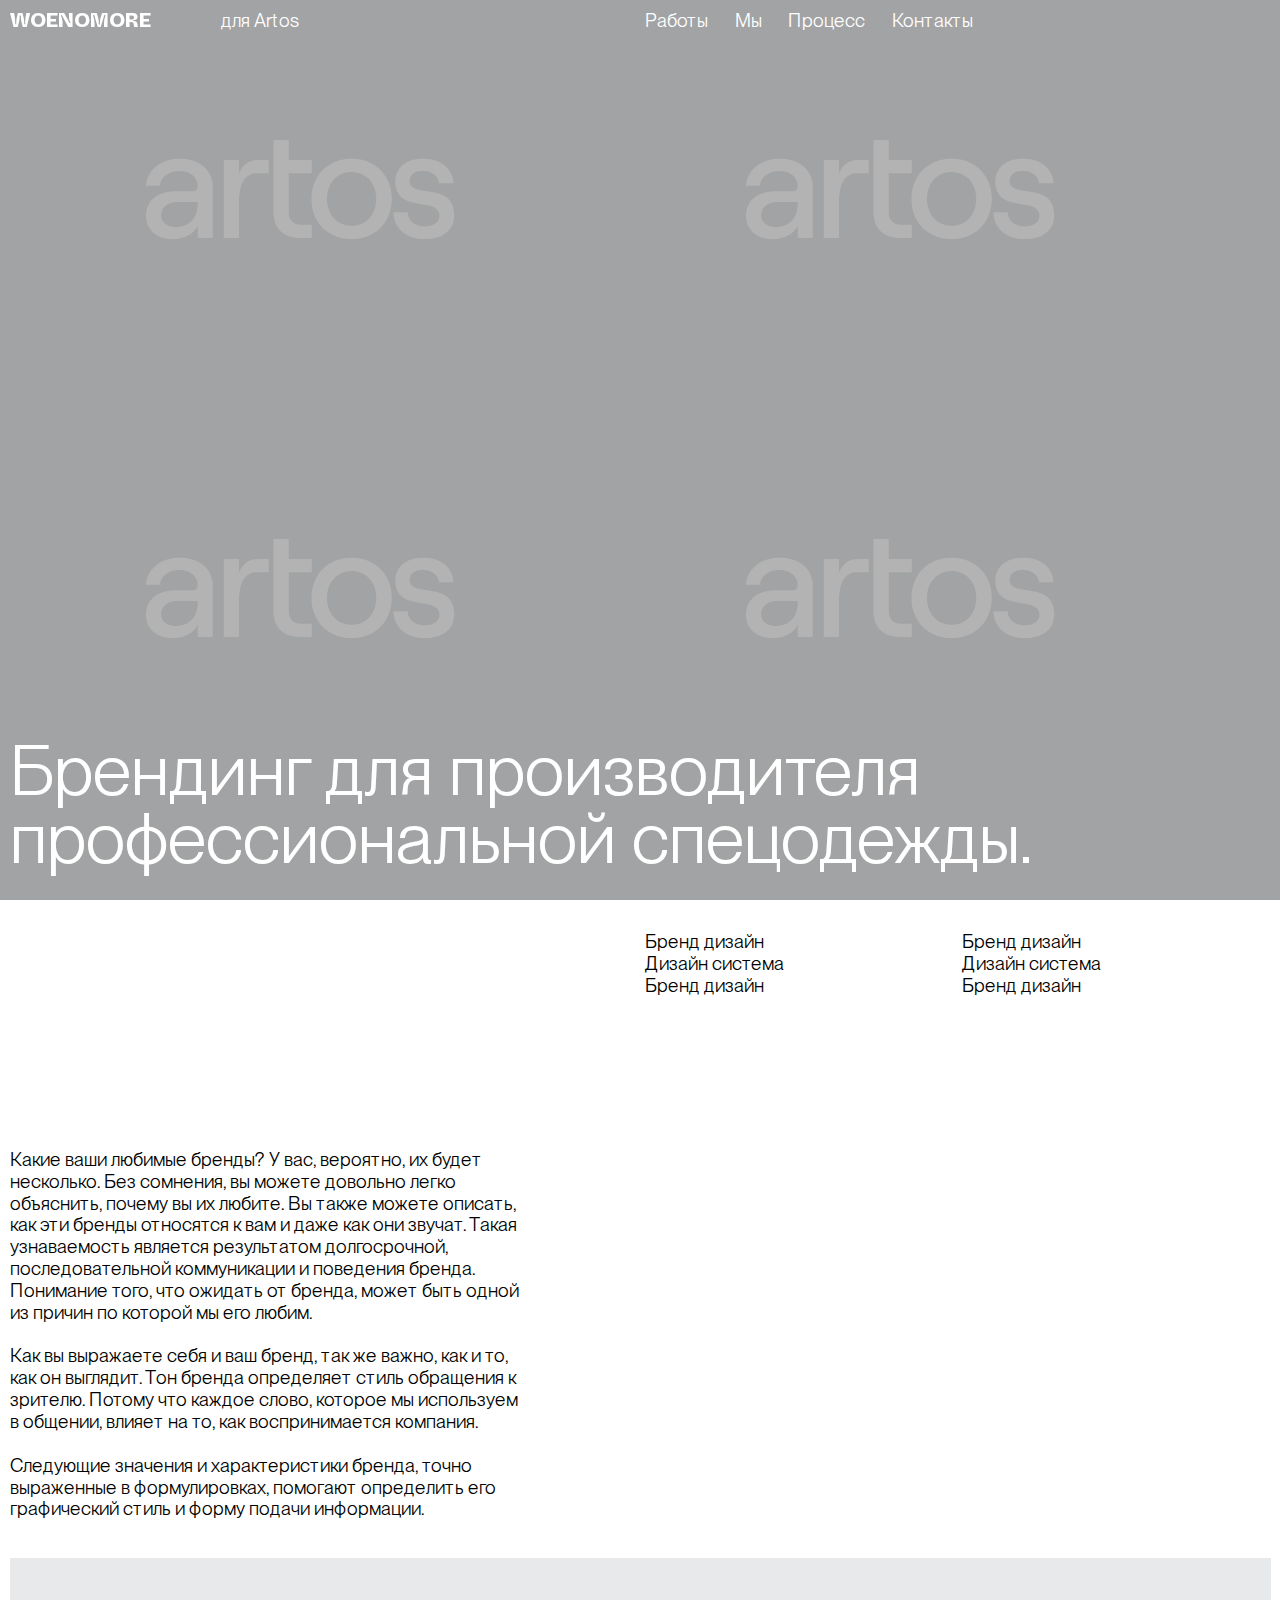
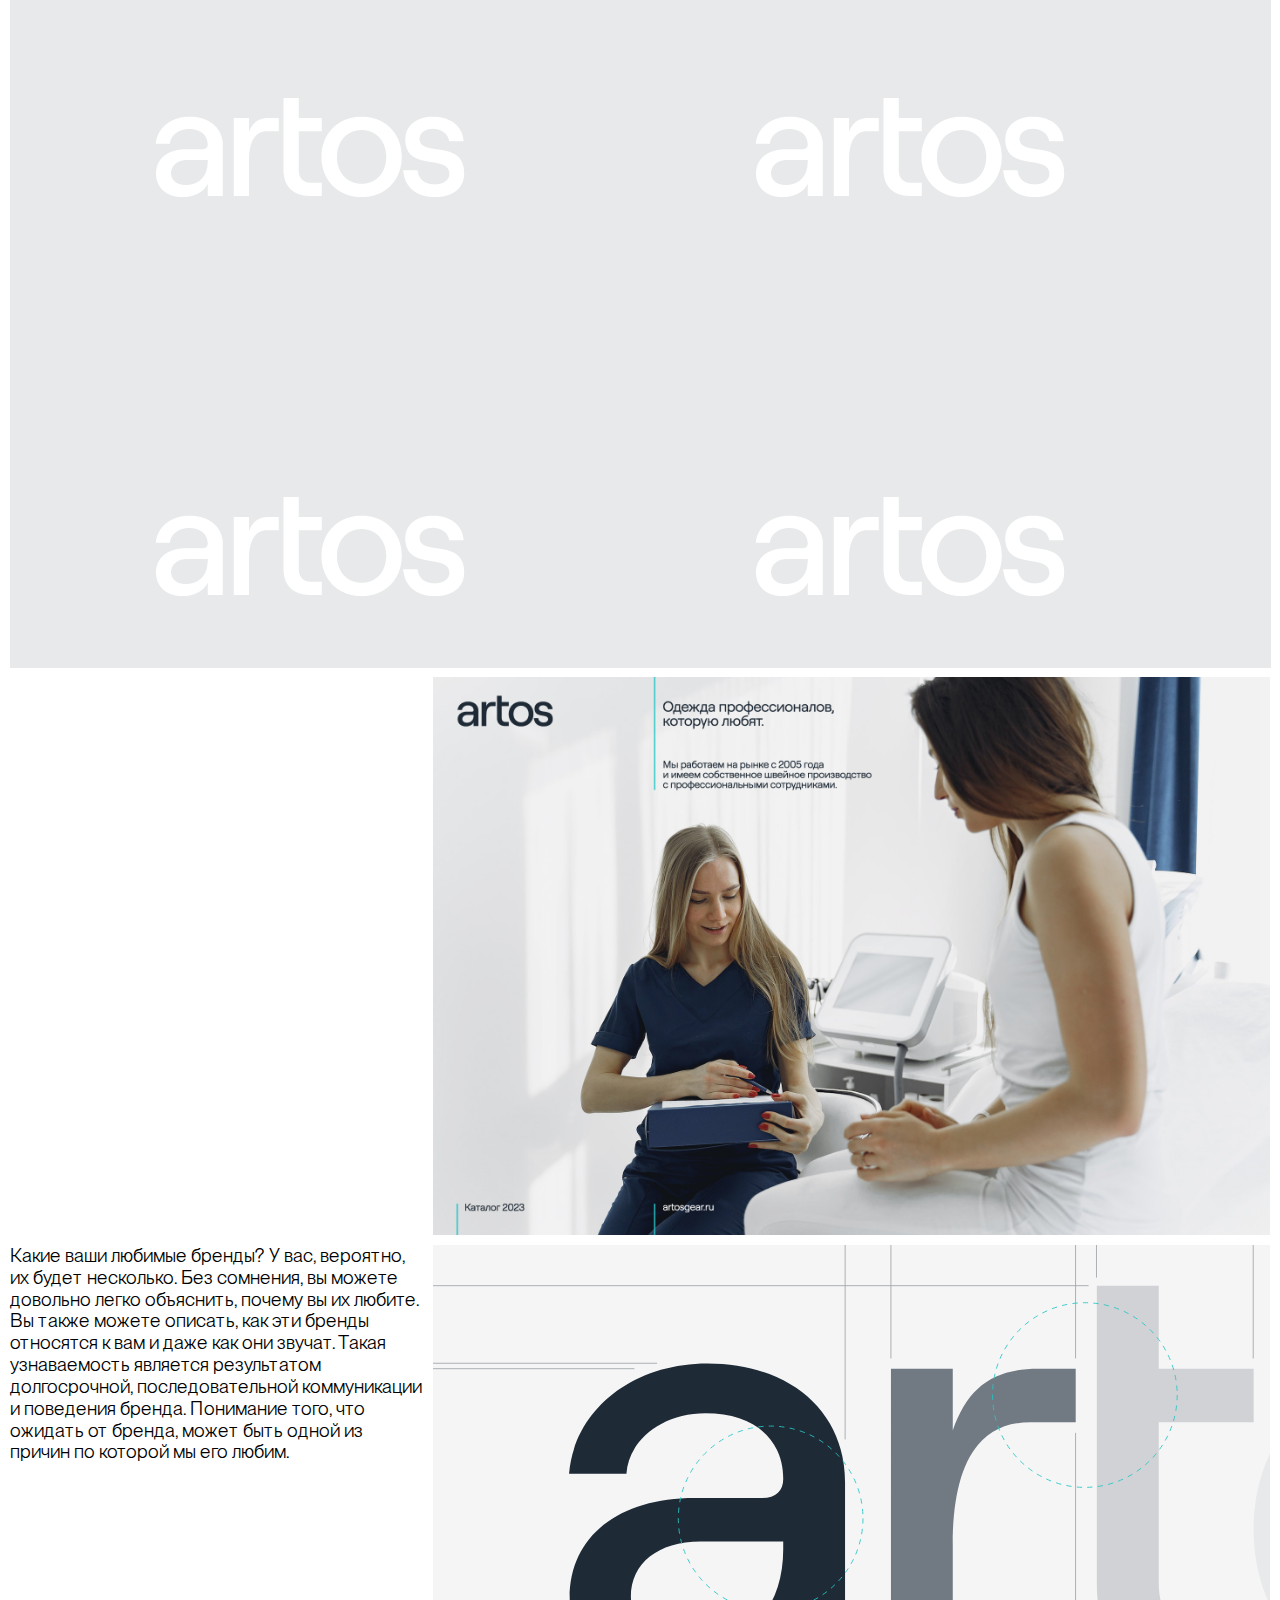
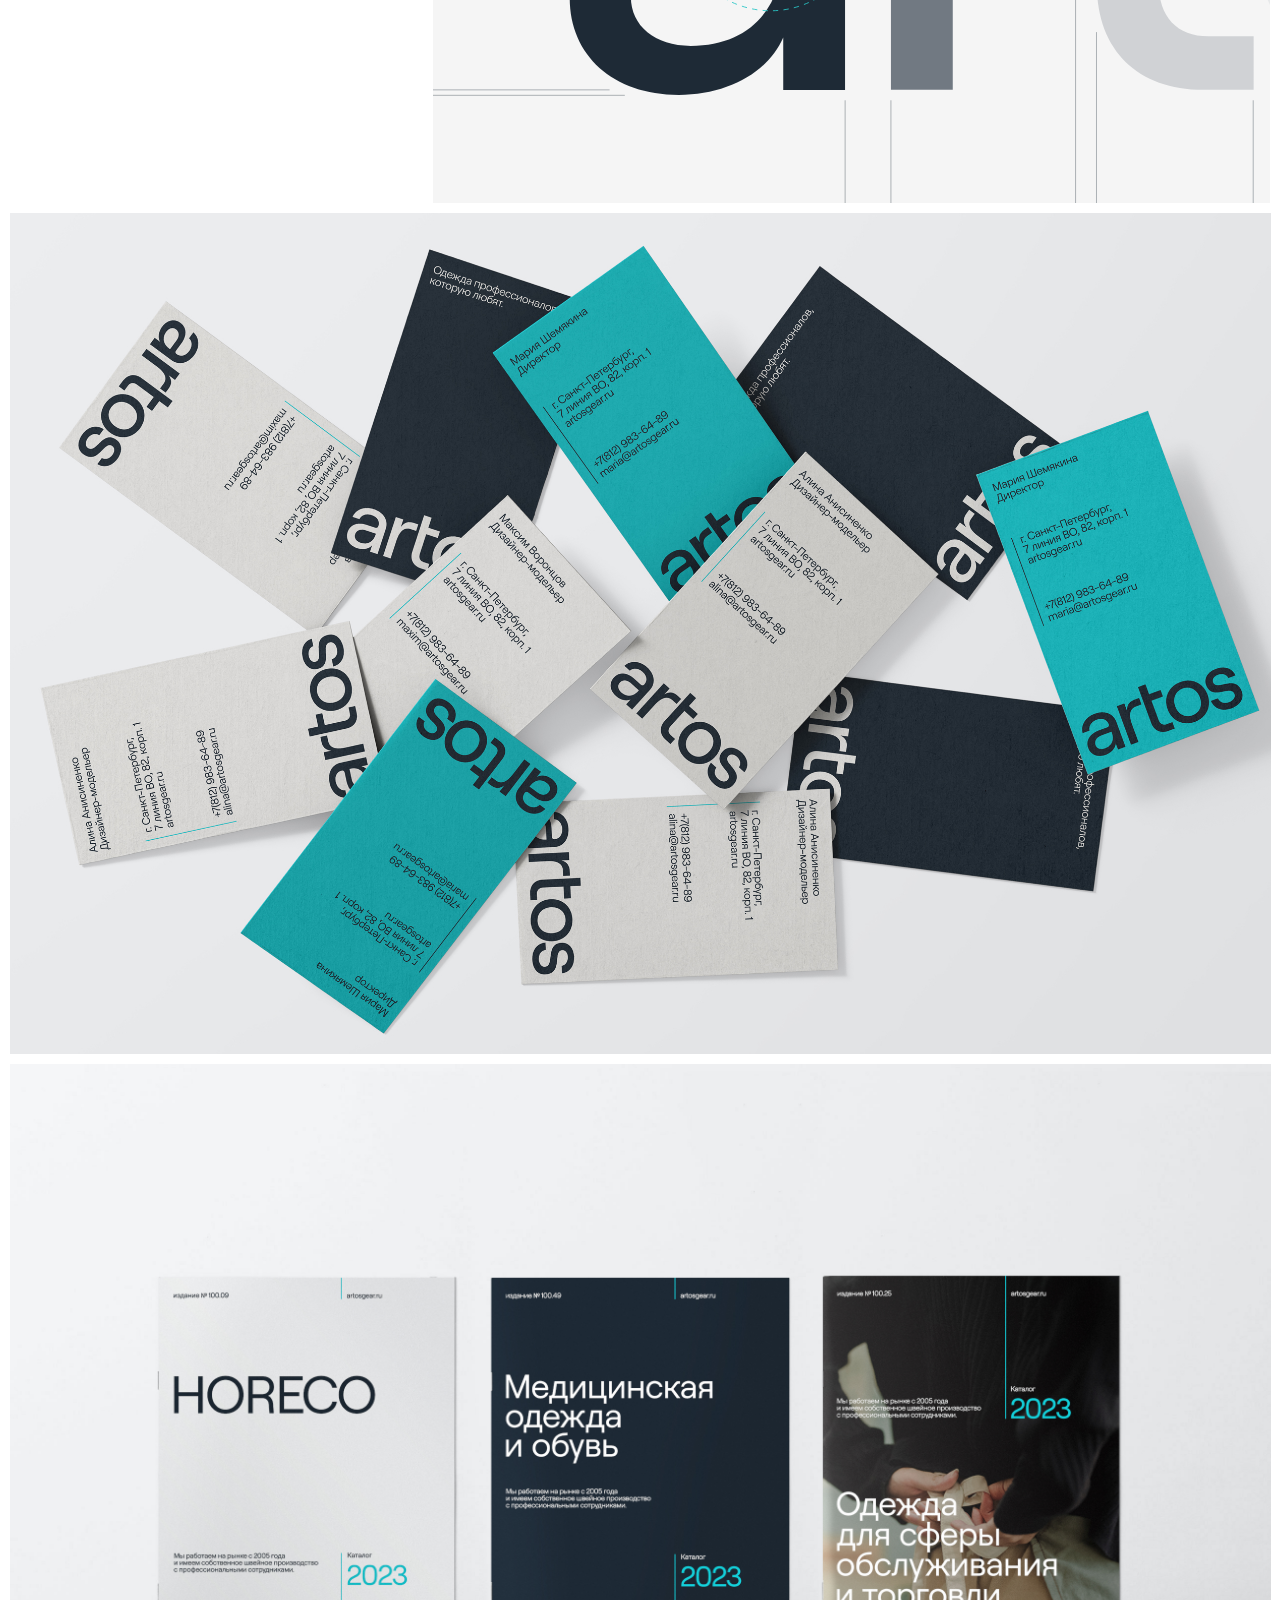
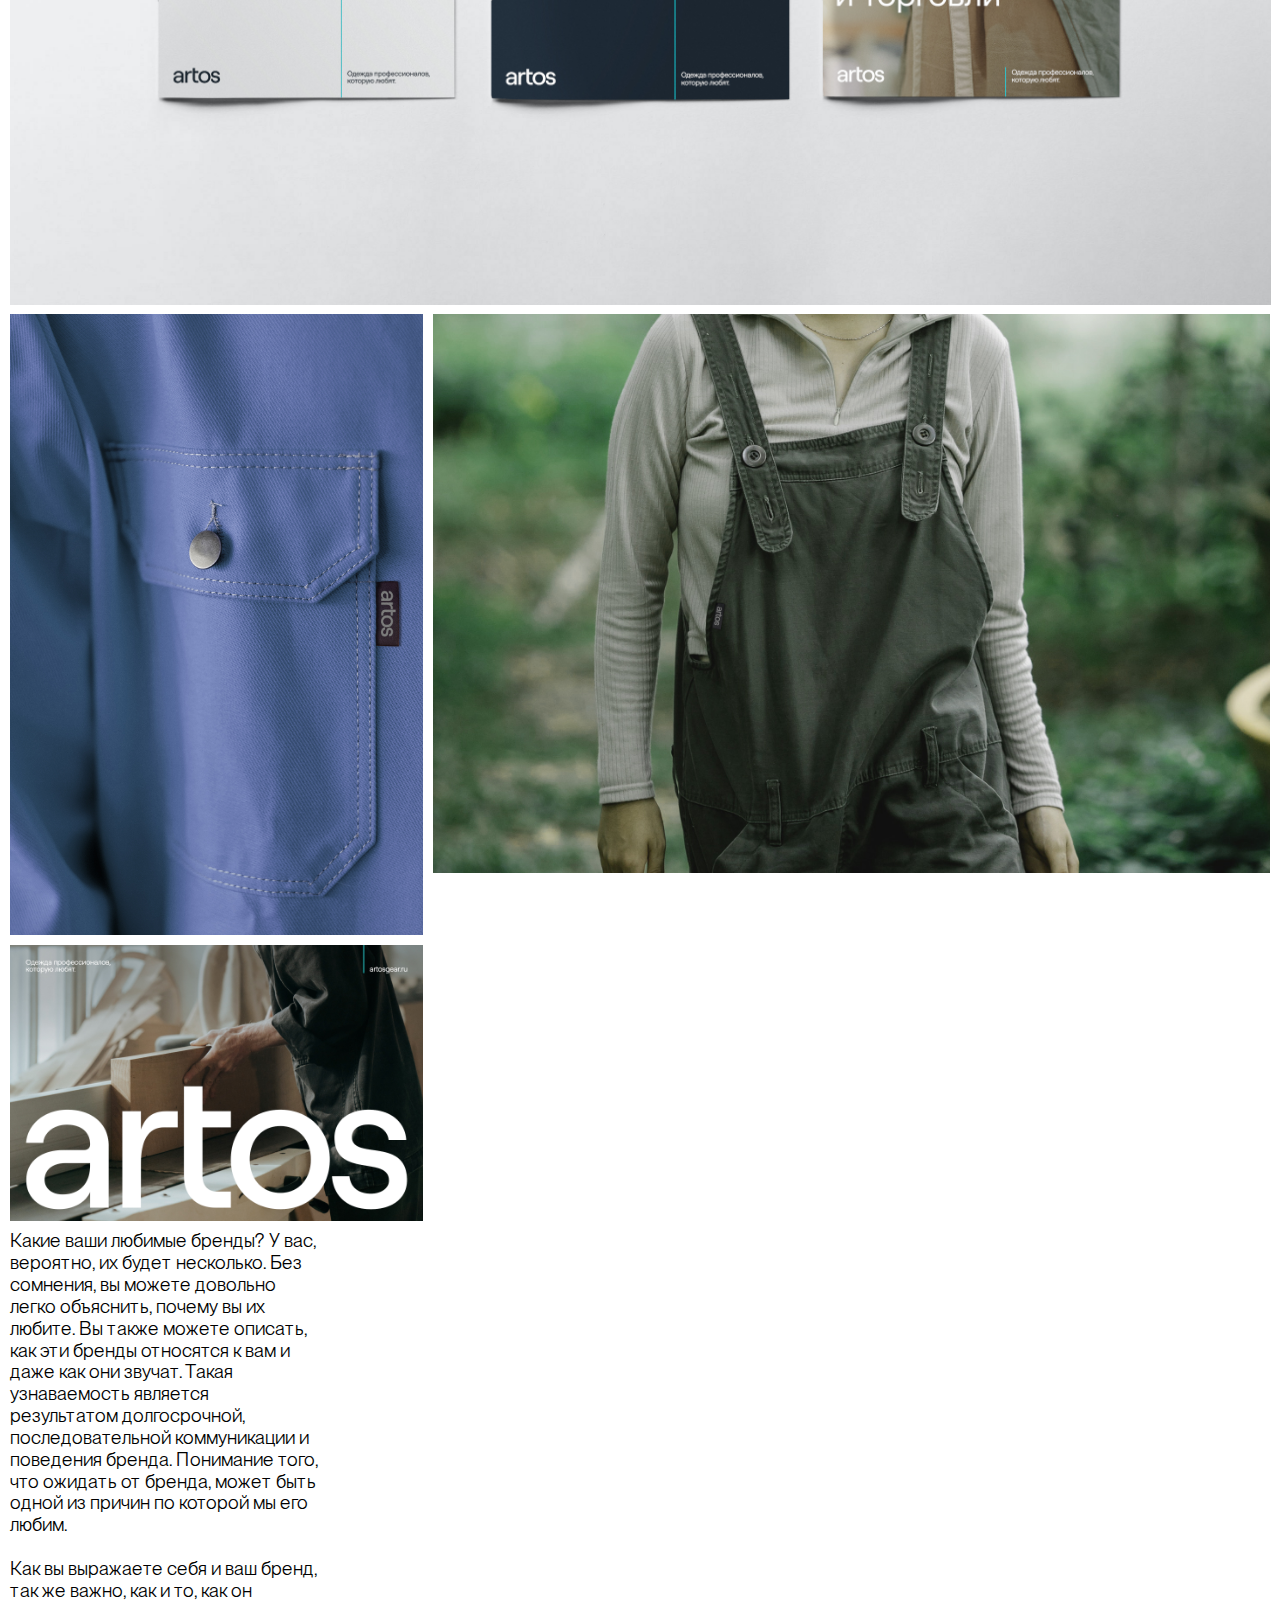
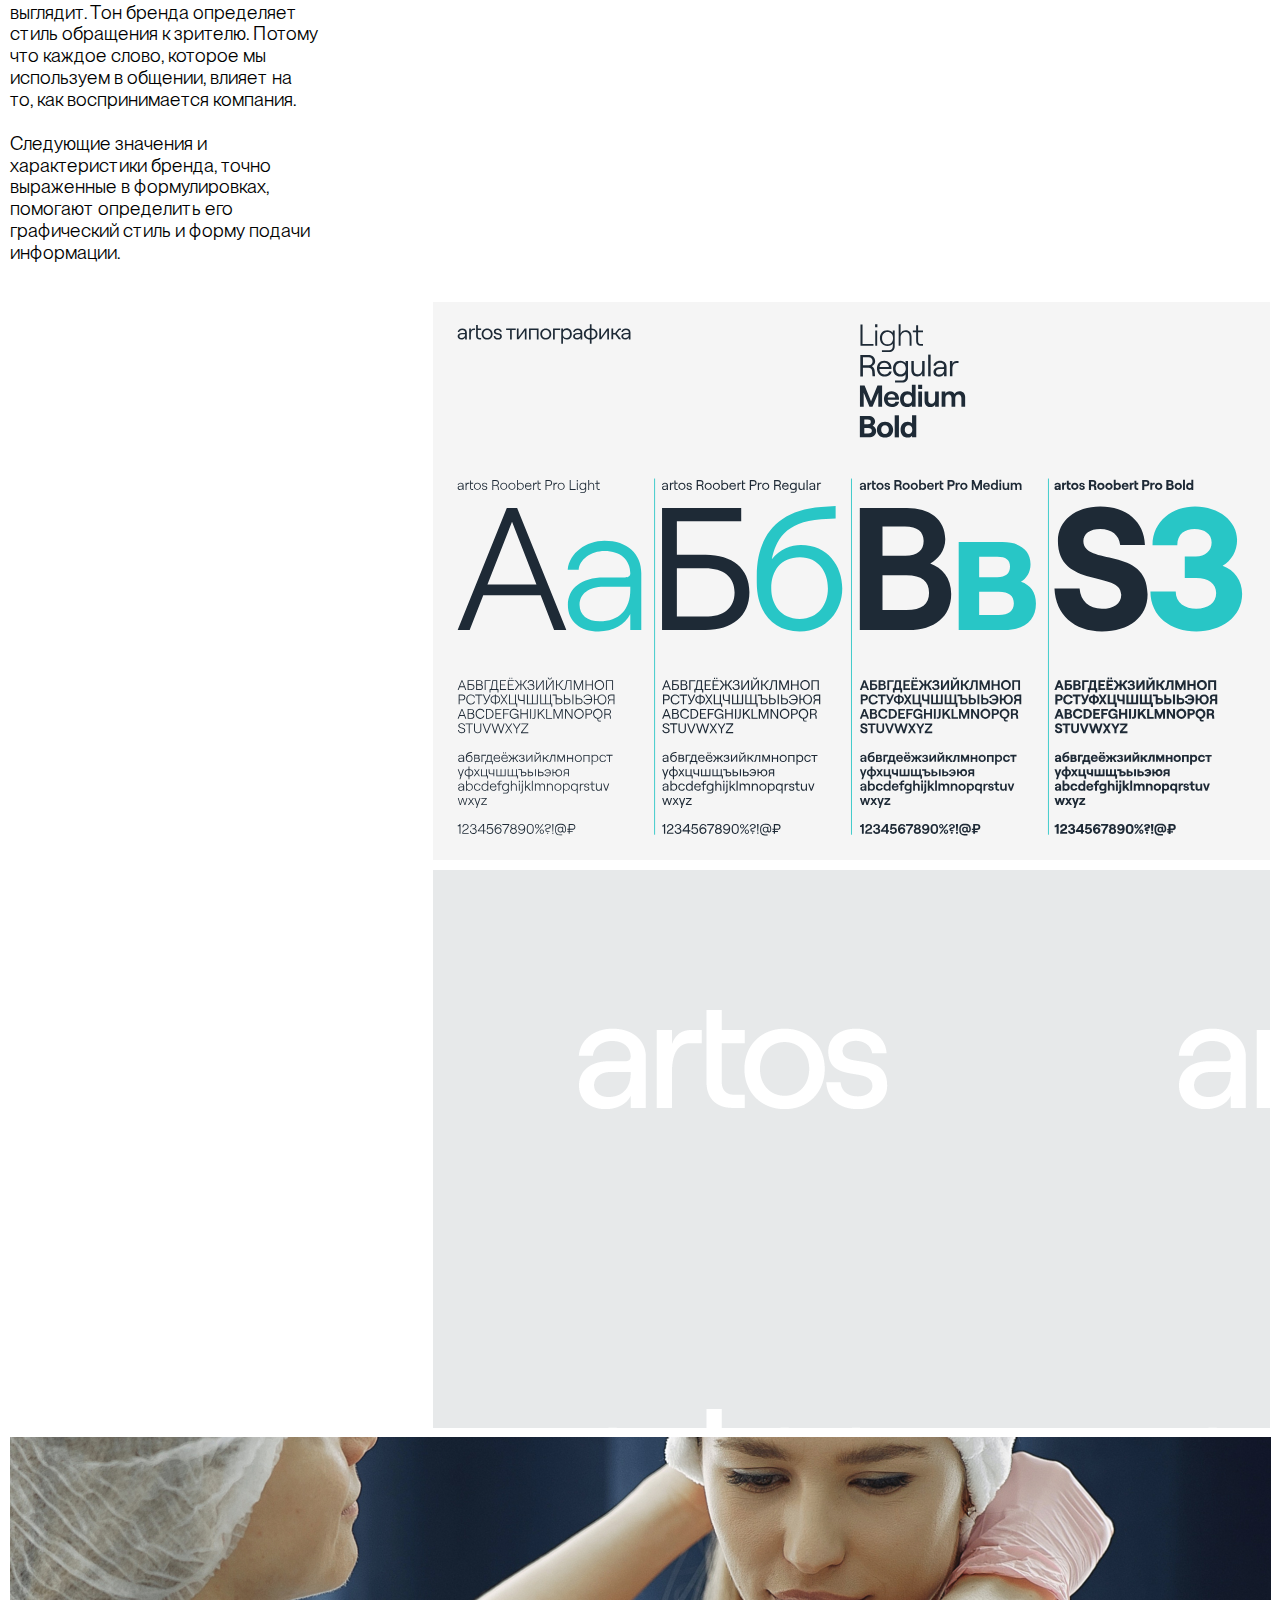
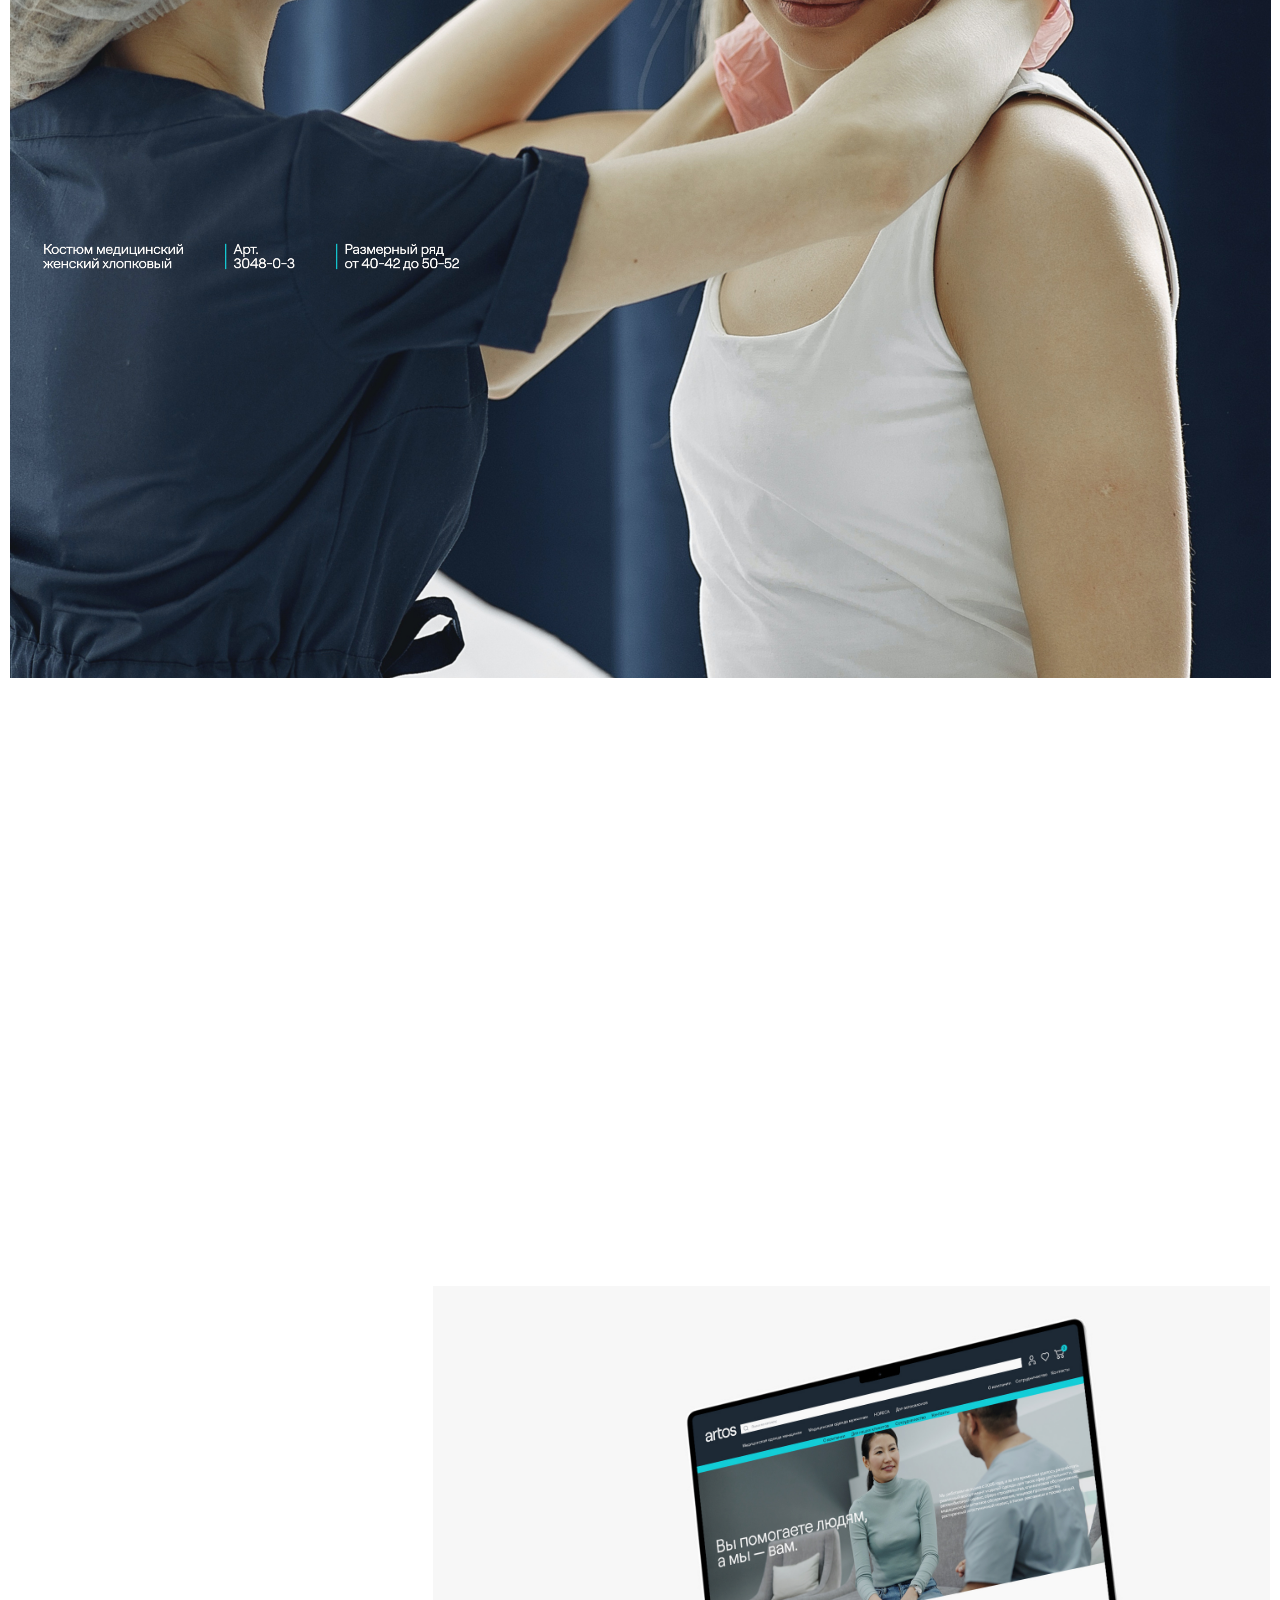
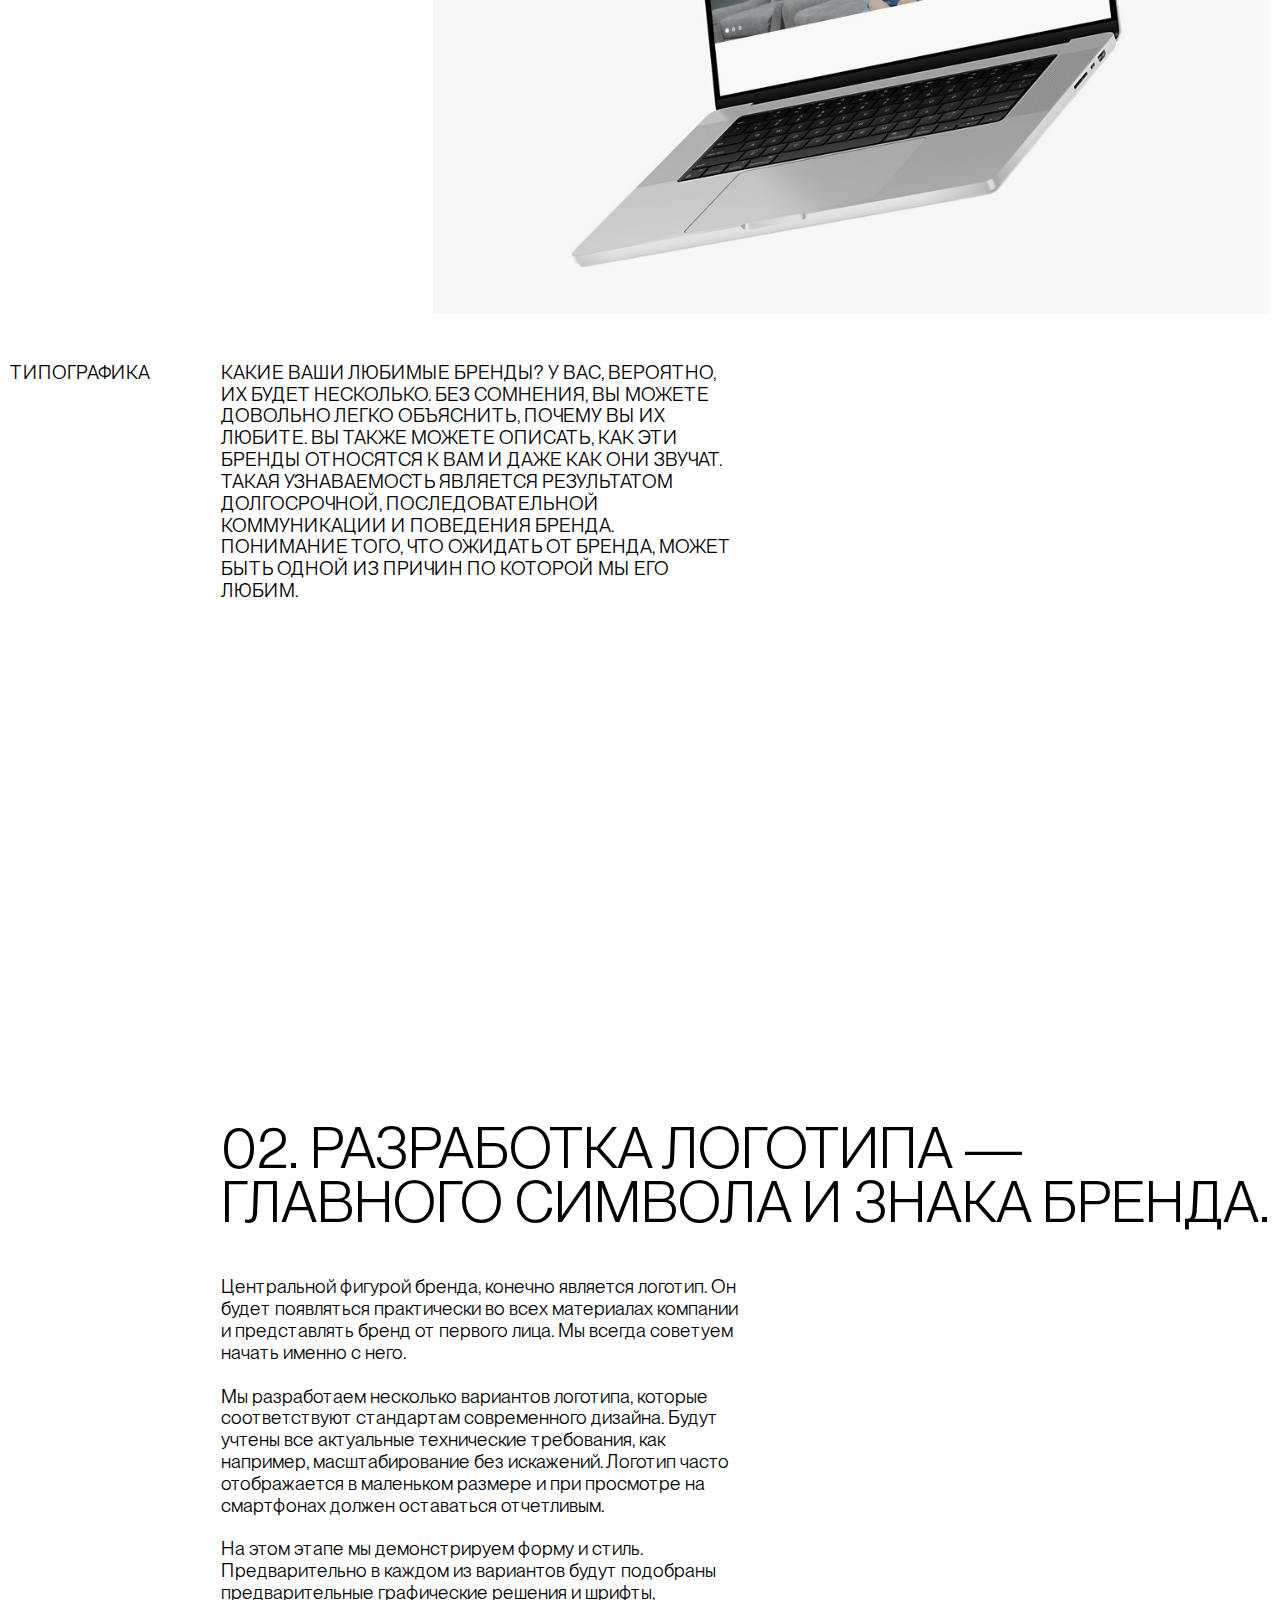
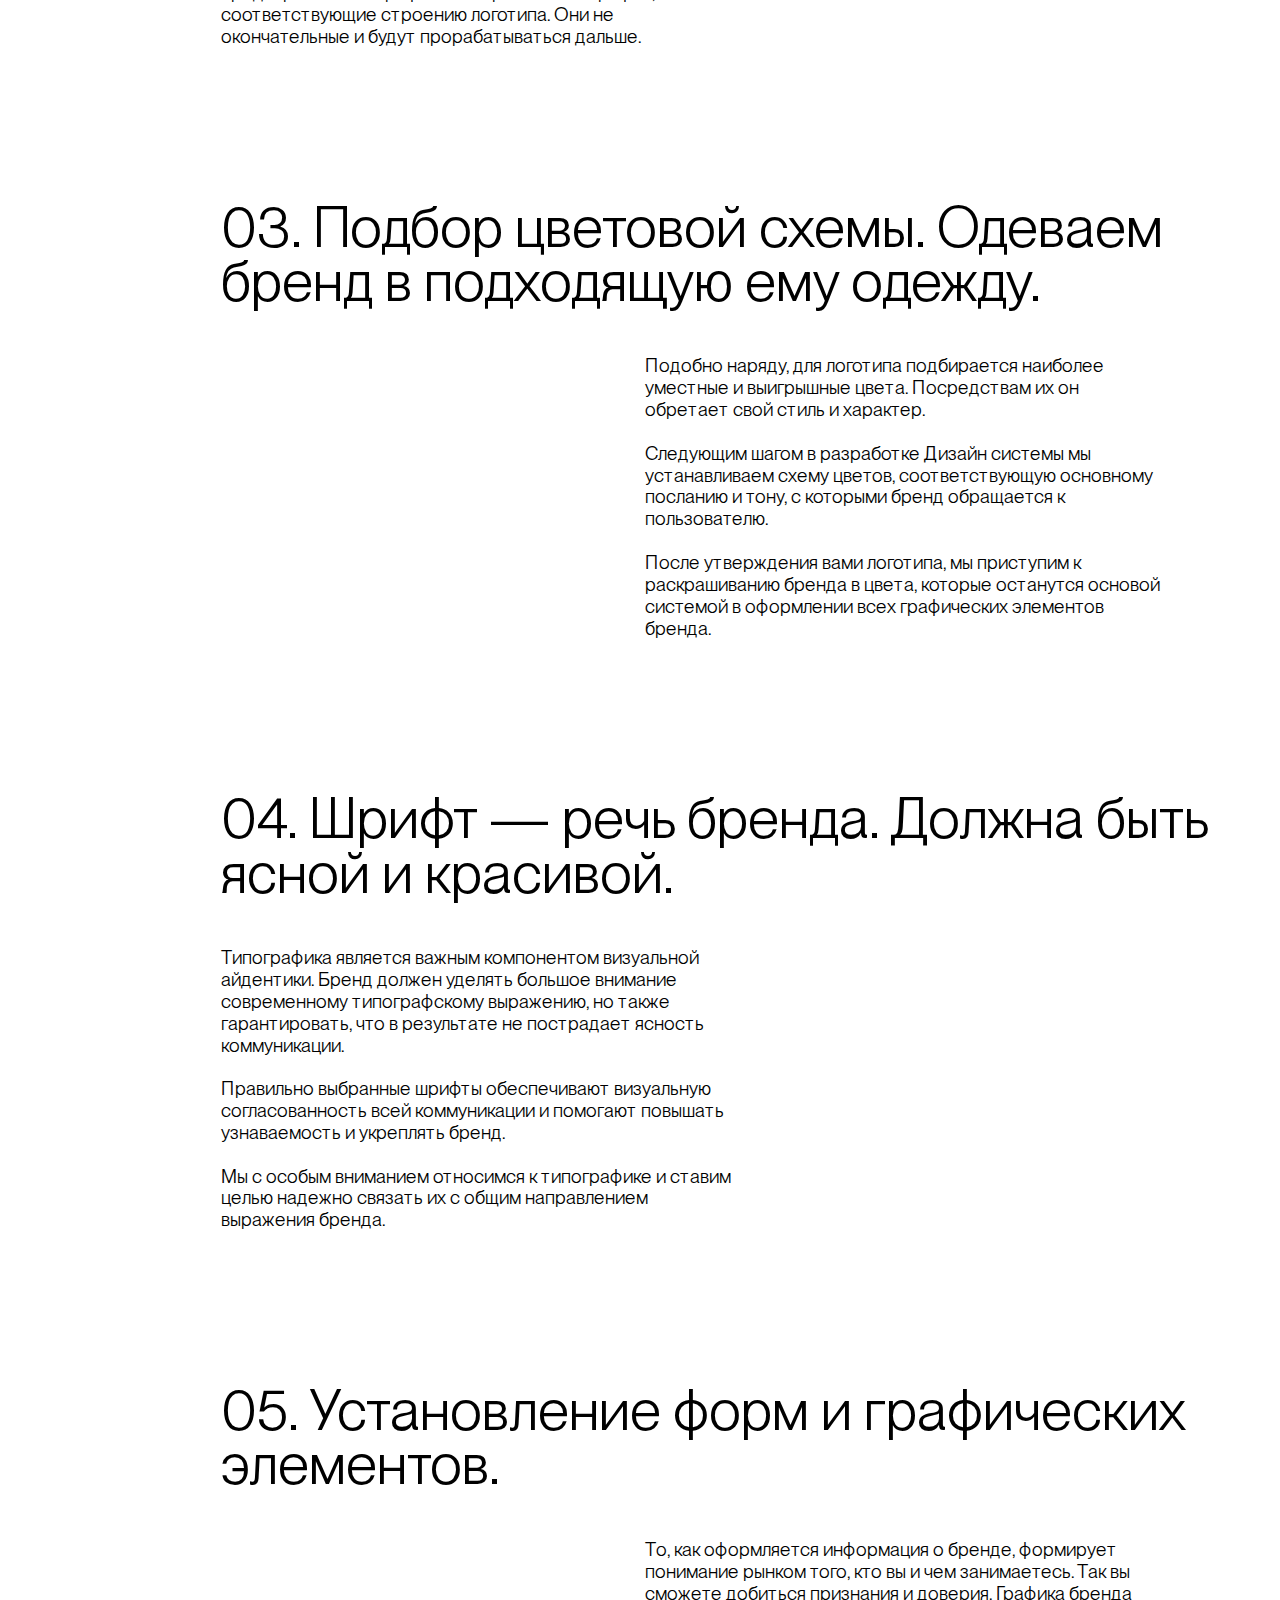
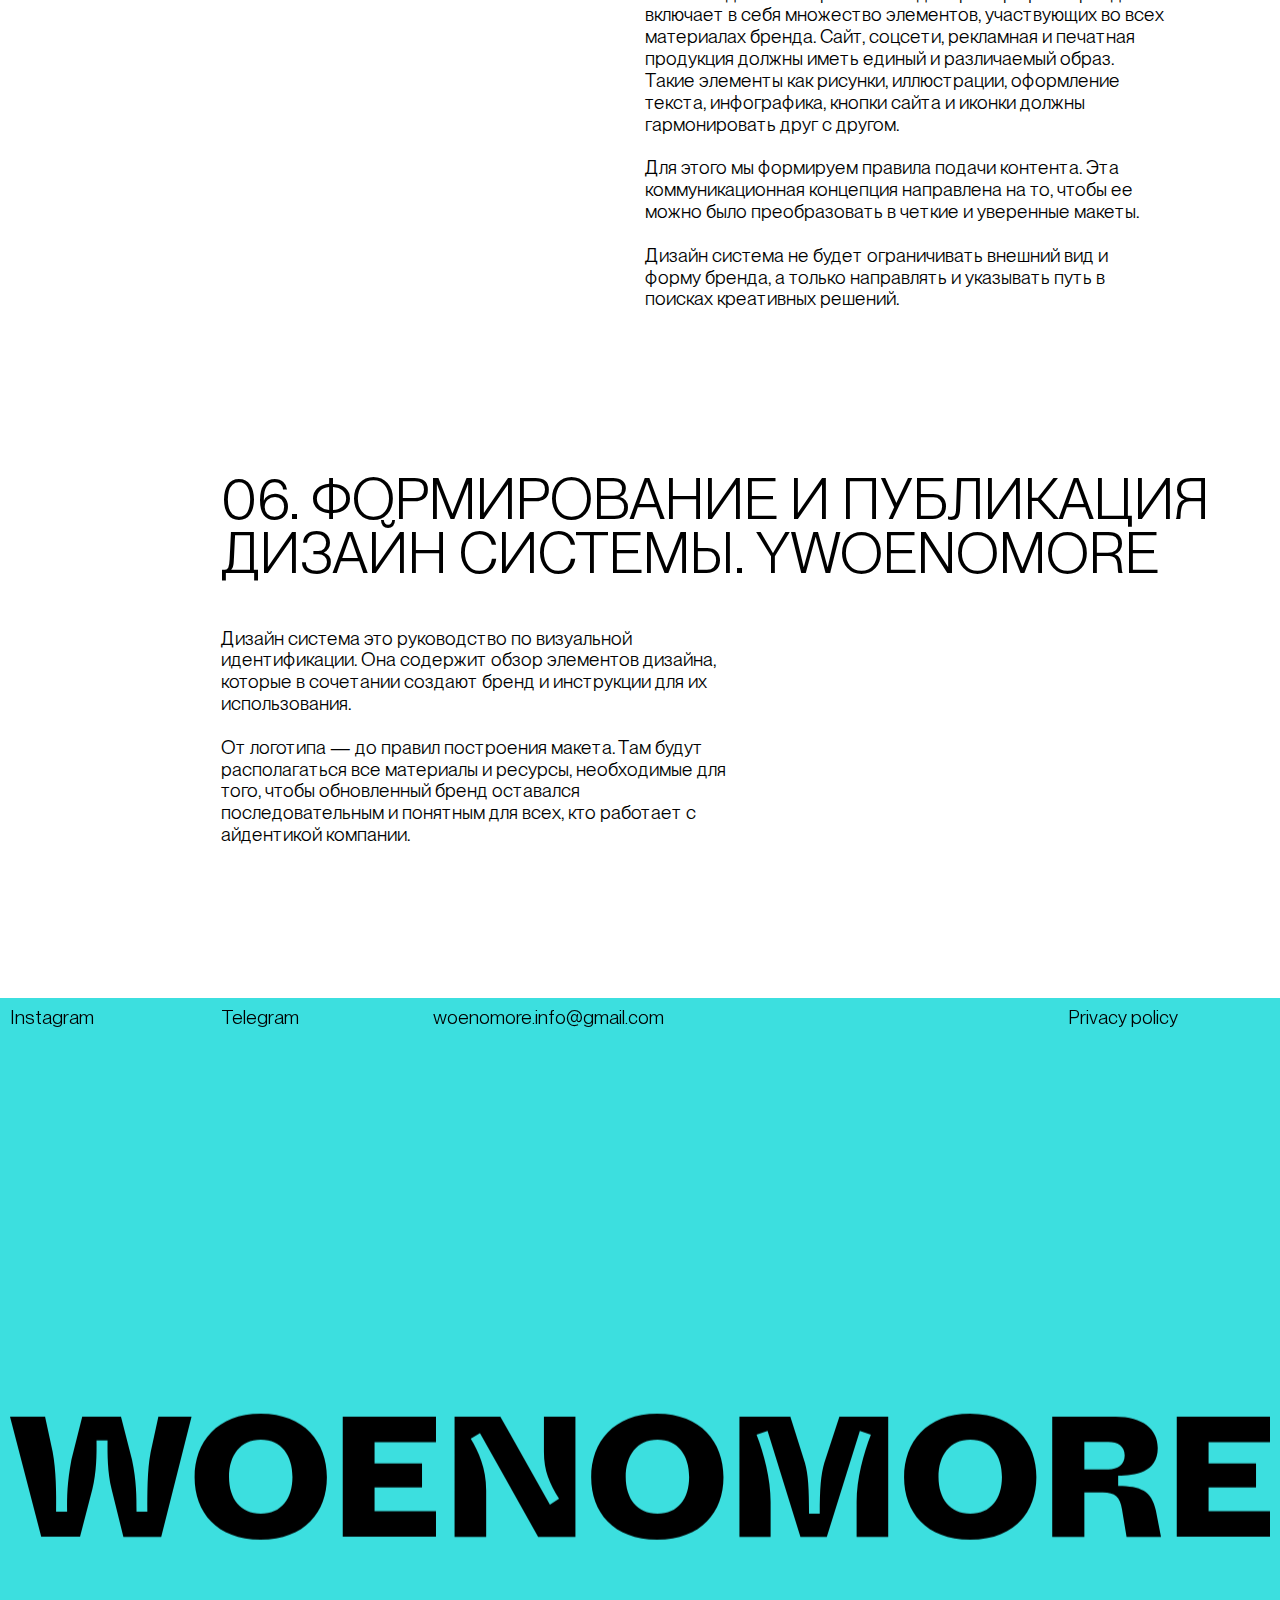
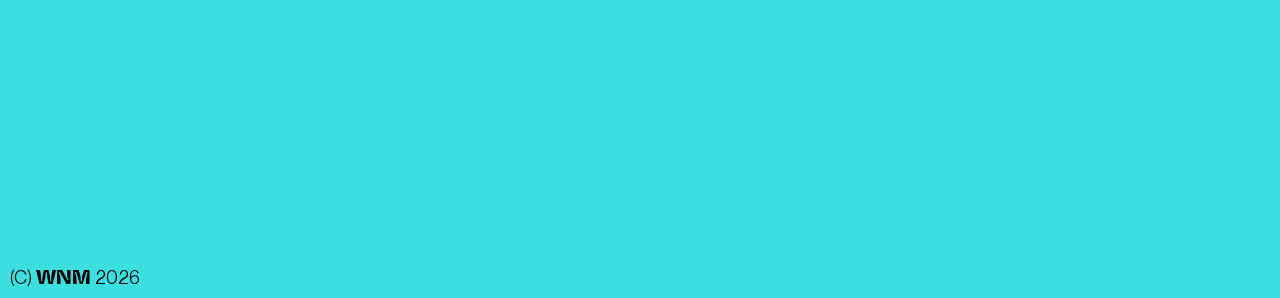
==== projects/artos/index.html @ 0ae1fd93 "Add files via upload" ====
<!DOCTYPE HTML>
<html lang="ru-RU">
	<head>
		<title>WNM LOLO РЕБРЕНДИНГ</title>
		<meta charset="utf-8" />
		<meta name="viewport" content="width=device-width, initial-scale=1, user-scalable=no" />
		<link rel="stylesheet" href="../../assets/css/main.css" />
		<noscript><link rel="stylesheet" href="../../assets/css/noscript.css" /></noscript>
        <link rel="icon" type="image/x-icon" href="../../images/support/favicon.ico">
        <link rel="apple-touch-icon" sizes="180x180" href="../../images/support/apple-touch-icon.png">
        <link rel="icon" type="image/png" sizes="32x32" href="../../images/support/favicon-32x32.png">
        <link rel="icon" type="image/png" sizes="16x16" href="../../images/support/favicon-16x16.png">
        <link rel="manifest" href="../../images/support/site.webmanifest">
	</head>
	<body class="is-preload">
    
    
    
			<div id="wrapper" class="divided">

				<!-- TOP -->
					<section class="banner style5 invert orient-left content-align-left image-position-center fullscreen onload-image-fade-in onload-content-fade-right">
						<div class="content">
                            
                            <div class="row">
										<div class="col-2 col-6-small" style="margin-bottom:0">
                                        
                                             <span class="logo_ch upup logotype" style="position:fixed;">woenomore</span>
                                        
                                        </div>
                                        <div class="col-4 col-6-small">
                                        
                                             <ul class="topmenu">
                                                <li>для Artos</li>
                                             </ul>
                                             
                                        </div>
                                        <div class="col-6 col-12-small">
                                        
                                             <ul class="topmenu">
                                                <li><a href="../../ru/index.html">Работы</a></li>
                                                <li><a href="../../ru/index.html">Мы</a></li>
                                                <li><a href="../../ru/index.html">Процесс</a></li>
                                                <li><a href="../../ru/index.html">Контакты</a></li>
                                             </ul>
                                             
                                        </div>
						    </div>
                             
                            <div class="row" style="position:absolute; bottom:0;">
										<div class="col-10 col-12-small">
                                        
                                             <h1 class="major">Брендинг для производителя профессиональной спецодежды.</h1>
                                        
                                        </div>
						    </div>
							
						</div>
                        <div class="image" style="opacity:0.7">
                             <video data-src="imgs/wnm_artos_banner_vid.mp4" data-mobsrc="imgs/wnm_artos_banner_vid.mp4" placeholder="imgs/wnm_artos_video_place.png" autoplay loop muted="" playsinline="" style="background-image: url('imgs/wnm_artos_video_place.png');" src="imgs/wnm_artos_banner_vid.mp4"></video>
                        </div>
					</section>
                            
                <!-- PARAGRAPH -->
					<section class="wrapper style1 align-left">
						<div class="inner">
                            
                            <div class="row">
                                        <div class="col-6 col-12-small">
                                        </div>
                                        <div class="col-3 col-6-small">
                                        
                                             <p>
                                             <br />
                                             Бренд дизайн
                                             <br />
                                             Дизайн система
                                             <br />
                                             Бренд дизайн
                                             </p>
                                        
                                        </div>
                                        <div class="col-3 col-6-small">
                                        
                                             <p>
                                             <br />
                                             Бренд дизайн
                                             <br />
                                             Дизайн система
                                             <br />
                                             Бренд дизайн
                                             </p>
                                        
                                        </div>
                            </div>
                            
                            <hr />
                            
                            <div class="row">
                                        <div class="col-5 col-12-small">
                                        
                                             <p>Какие ваши любимые бренды? У вас, вероятно, их будет несколько. Без сомнения, вы можете довольно легко объяснить, почему вы их любите. Вы также можете описать, как эти бренды относятся к вам и даже как они звучат. Такая узнаваемость является результатом долгосрочной, последовательной коммуникации и поведения бренда. Понимание того, что ожидать от бренда, может быть одной из причин по которой мы его любим.
                                             <br /><br />
                                             Как вы выражаете себя и ваш бренд, так же важно, как и то, как он выглядит. Тон бренда определяет стиль обращения к зрителю. Потому что каждое слово, которое мы используем в общении, влияет на то, как воспринимается компания.
                                             <br /><br />
                                             Следующие значения и характеристики бренда, точно выраженные в формулировках, помогают определить его графический стиль и форму подачи информации.</p>
                                        </div>
                            </div>
                            <div class="row">
                                        <div class="col-12 col-12-small">
                                        
                                              <span class="image fit"><video data-src="imgs/wnm_artos_logotype_construction.mp4" data-mobsrc="imgs/wnm_artos_logotype_construction.mp4" placeholder="imgs/wnm_artos_video_place.png" autoplay loop muted="" playsinline="" style="background-image: url('imgs/wnm_artos_video_place.png');" src="imgs/wnm_artos_logotype_construction.mp4"></video></span>
                                        
                                        </div>
                            </div>
                            <div class="row">
                                        <div class="col-4 off-12-small">
                                        </div>
                                        <div class="col-8 col-12-small">
                                        
                                              <span class="image fit"><img src="imgs/wnm_artos_poster_lolo_tagline.jpg" onContextMenu="return false;" alt="" /></span>
                                        
                                        </div>
						    </div>
                            <div class="row">
                                        <div class="col-4 col-12-small">
                                        
                                              <p>Какие ваши любимые бренды? У вас, вероятно, их будет несколько. Без сомнения, вы можете довольно легко объяснить, почему вы их любите. Вы также можете описать, как эти бренды относятся к вам и даже как они звучат. Такая узнаваемость является результатом долгосрочной, последовательной коммуникации и поведения бренда. Понимание того, что ожидать от бренда, может быть одной из причин по которой мы его любим.</p>
                                        
                                        </div>
                                        <div class="col-8 col-12-small">
                                        
                                              <span class="image fit"><img src="imgs/wnm_artos_logotype_construction.svg" onContextMenu="return false;" alt="" /></span>
                                        
                                        </div>
						    </div>
                            <div class="row">
                                        <div class="col-12 col-12-small">
                                        
                                              <span class="image fit"><img src="imgs/wnm_artos_bc.jpg" onContextMenu="return false;" alt="" /></span>
                                        
                                        </div>
						    </div>
                            <div class="row">
                                        <div class="col-12 col-12-small">
                                        
                                              <span class="image fit"><img src="imgs/wnm_artos_catalog_m_3.jpg" onContextMenu="return false;" alt="" /></span>
                                        
                                        </div>
						    </div>
                            <div class="row">
                                        <div class="col-4 col-12-small">
                                        
                                              <span class="image fit"><img src="imgs/wnm_artos_pocket_label.jpg" onContextMenu="return false;" alt="" /></span>
                                        
                                        </div>
                                        <div class="col-8 col-12-small">
                                        
                                              <span class="image fit"><img src="imgs/wnm_artos_worker_blanc.jpg" onContextMenu="return false;" alt="" /></span>
                                        
                                        </div>
						    </div>
                            <div class="row">
                                        <div class="col-4 col-12-small">
                                        
                                              <span class="image fit"><img src="imgs/wnm_artos_worker_blanc2.jpg" onContextMenu="return false;" alt="" /></span>
                                        
                                        </div>
                                        <div class="col-8 off-12-small">
                                        </div>
						    </div>
                            <div class="row text">
                                        <div class="col-3 col-12-small">
                                        
                                              <p>Какие ваши любимые бренды? У вас, вероятно, их будет несколько. Без сомнения, вы можете довольно легко объяснить, почему вы их любите. Вы также можете описать, как эти бренды относятся к вам и даже как они звучат. Такая узнаваемость является результатом долгосрочной, последовательной коммуникации и поведения бренда. Понимание того, что ожидать от бренда, может быть одной из причин по которой мы его любим.
                                             <br /><br />
                                             Как вы выражаете себя и ваш бренд, так же важно, как и то, как он выглядит. Тон бренда определяет стиль обращения к зрителю. Потому что каждое слово, которое мы используем в общении, влияет на то, как воспринимается компания.
                                             <br /><br />
                                             Следующие значения и характеристики бренда, точно выраженные в формулировках, помогают определить его графический стиль и форму подачи информации.</p>
                                        
                                        </div>
                                        <div class="col-9 off-12-small">
                                        </div>
						    </div>
                            <div class="row">
                                        <div class="col-4 off-12-small">
                                        </div>
										<div class="col-8 col-12-small">
                                        
                                              <span class="image fit"><img src="imgs/wnm_artos_typography_main.svg" onContextMenu="return false;" alt="" /></span>
                                        
                                        </div>
						    </div>
                            <div class="row">
                                        <div class="col-4 off-12-small">
                                        </div>
										<div class="col-8 col-12-small">
                                        
                                              <span class="image fit"><video data-src="imgs/wnm_artos_typography_prev.mp4" data-mobsrc="imgs/wnm_artos_typography_prev.mp4" placeholder="imgs/wnm_artos_video_place.png" autoplay loop muted="" playsinline="" style="background-image: url('imgs/wnm_artos_video_place.png');" src="imgs/wnm_artos_typography_prev.mp4"></video></span>
                                        
                                        </div>
						    </div>
                            <div class="row">
                                        <div class="col-12 col-12-small">
                                        
                                              <span class="image fit"><img src="imgs/wnm_artos_worker_blanc3.jpg" onContextMenu="return false;" alt="" /></span>
                                        
                                        </div>
						    </div>
                            <div class="row">
                                        <div class="col-8 col-12-small">
                                        
                                              <span class="image fit"><video data-src="imgs/wnm_artos_colors_prev.mp4" data-mobsrc="imgs/wnm_artos_colors_prev.mp4" placeholder="imgs/wnm_artos_video_place.png" autoplay loop muted="" playsinline="" style="background-image: url('imgs/wnm_artos_video_place.png');" src="imgs/wnm_artos_colors_prev.mp4"></video></span>
                                        
                                        </div>
                            </div>
                            <div class="row">
                                        <div class="col-4 off-12-small">
                                        </div>
										<div class="col-8 col-12-small">
                                        
                                              <span class="image fit"><img src="imgs/wnm_artos_web_laptop.jpg" onContextMenu="return false;" alt="" /></span>
                                        
                                        </div>
						    </div>
                            <div class="row upup">
                                        <div class="col-2 col-12-small">
                                        
                                             <hr class="major" />
                                             <p>Типографика</p>
                                        
                                        </div>
                                        <div class="col-5 col-12-small">
                                        
                                             <hr class="major" />
                                             <p>Какие ваши любимые бренды? У вас, вероятно, их будет несколько. Без сомнения, вы можете довольно легко объяснить, почему вы их любите. Вы также можете описать, как эти бренды относятся к вам и даже как они звучат. Такая узнаваемость является результатом долгосрочной, последовательной коммуникации и поведения бренда. Понимание того, что ожидать от бренда, может быть одной из причин по которой мы его любим.</p>
                                        
                                        </div>
                            </div>
                            <div class="row">
										<div class="col-12 col-12-small">
                                        
                                              <span class="image fit"><img src="imgs/wnm_lolo_typography_main_font.svg" onContextMenu="return false;" alt="" /></span>
                                        
                                        </div>
						    </div>
                            <div class="row">
										<div class="col-12 col-12-small">
                                        
                                              <span class="image fit"><img src="imgs/wnm_lolo_typography_secondary_font.svg" onContextMenu="return false;" alt="" /></span>
                                        
                                        </div>
						    </div>
                            <div class="row">
										<div class="col-12 col-12-small">
                                        
                                              <span class="image fit"><img src="imgs/wnm_lolo_webshop_ipad_iphone.jpg" onContextMenu="return false;" alt="" /></span>
                                        
                                        </div>
						    </div>
                            <div class="row">
                                        <div class="col-5 off-12-small">
                                        </div>
										<div class="col-7 col-12-small">
                                        
                                              <span class="image fit"><img src="imgs/wnm_lolo_webshop_ipad_3.jpg" onContextMenu="return false;" alt="" /></span>
                                        
                                        </div>
						    </div>
                            <div class="row">
                                        <div class="col-5 off-12-small">
                                        </div>
										<div class="col-7 col-12-small">
                                        
                                              <span class="image fit"><video data-src="imgs/wnm_lolo_iphone_iso_kos.mp4" placeholder="" autoplay loop muted="" playsinline="" src="imgs/wnm_lolo_iphone_iso_kos.mp4"></video></span>
                                        
                                        </div>
						    </div>
                            <div class="row">
                                        <div class="col-5 off-12-small">
                                        </div>
										<div class="col-7 col-12-small">
                                        
                                              <span class="image fit"><img src="imgs/wnm_lolo_iphone_iso_narrow.jpg" onContextMenu="return false;" alt="" /></span>
                                        
                                        </div>
						    </div>
                            <div class="row">
										<div class="col-6 col-12-small">
                                        
                                              <span class="image fit"><video data-src="imgs/wnm_lolo_fabric_symbols.mp4" placeholder="" autoplay loop muted="" playsinline="" src="imgs/wnm_lolo_fabric_symbols.mp4"></video></span>
                                        
                                        </div>
                                        <div class="col-6 off-12-small">
                                        </div>
						    </div>
                             
                            <hr />

                <!-- PARAGRAPH -->
                            
                            <div class="row upup">
                                        <div class="col-2 col-12-small">
                                        </div>
										<div class="col-10 col-12-small">
                                        
                                             <h1>02. Разработка логотипа &#8212; главного символа и знака бренда.</h1>
                                             <hr class="major" />
                                        
                                        </div>
                            </div>
                            <div class="row text">
                                        <div class="col-2 col-12-small">
                                        </div>
                                        <div class="col-5 col-12-small">
                                        
                                             <p>Центральной фигурой бренда, конечно является логотип. Он будет появляться практически во всех материалах компании и представлять бренд от первого лица. Мы всегда советуем начать именно с него.
                                             <br /><br />
                                             Мы разработаем несколько вариантов логотипа, которые соответствуют стандартам современного дизайна. Будут учтены все актуальные технические требования, как например, масштабирование без искажений. Логотип часто отображается в маленьком размере и при просмотре на смартфонах должен оставаться отчетливым.
                                             <br /><br />
                                             На этом этапе мы демонстрируем форму и стиль. Предварительно в каждом из вариантов будут подобраны предварительные графические решения и шрифты, соответствующие строению логотипа. Они не окончательные и будут прорабатываться дальше.</p>
                                             
                                        </div>
						    </div>
                            
                            <hr />
                             
                <!-- PARAGRAPH -->
                             
                            <div class="row">
                                        <div class="col-2 col-12-small">
                                        </div>
                                        <div class="col-10 col-12-small">
                                        
                                             <h1>03. Подбор цветовой схемы. Одеваем бренд в подходящую ему одежду.</h1>
                                             <hr class="major" />
                                        
                                        </div>
                            </div>
                            <div class="row">
                                        <div class="col-6 col-12-small">
                                        </div>
                                        <div class="col-5 col-12-small">
                                        
                                             <p>Подобно наряду, для логотипа подбирается наиболее уместные и выигрышные цвета. Посредствам их он обретает свой стиль и характер.
                                             <br /><br />
                                             Следующим шагом в разработке Дизайн системы мы устанавливаем схему цветов, соответствующую основному посланию и тону, с которыми бренд обращается к пользователю.
                                             <br /><br />
                                             После утверждения вами логотипа, мы приступим к раскрашиванию бренда в цвета, которые останутся основой системой в оформлении всех графических элементов бренда.</p>
                                             
                                        </div>
						    </div>
                             
                            <hr />
                             
                <!-- PARAGRAPH -->
                             
                            <div class="row">
                                        <div class="col-2 col-12-small">
                                        </div>
										<div class="col-10 col-12-small">
                                        
                                             <h1>04. Шрифт &#8212; речь бренда. Должна быть ясной и красивой.</h1>
                                             <hr class="major" />
                                        
                                        </div>
                            </div>
                            <div class="row">
                                        <div class="col-2 col-12-small">
                                        </div>
                                        <div class="col-5 col-12-small">
                                        
                                             <p>Типографика является важным компонентом визуальной айдентики. Бренд должен уделять большое внимание современному типографскому выражению, но также гарантировать, что в результате не пострадает ясность коммуникации.
                                             <br /><br />
                                             Правильно выбранные шрифты обеспечивают визуальную согласованность всей коммуникации и помогают повышать узнаваемость и укреплять бренд.
                                             <br /><br />
                                             Мы с особым вниманием относимся к типографике и ставим целью надежно связать их с общим направлением выражения бренда.
</p>
                                             
                                        </div>
						    </div>
                             
                            <hr />
                             
                <!-- PARAGRAPH -->
                             
                            <div class="row">
                                        <div class="col-2 col-12-small">
                                        </div>
										<div class="col-10 col-12-small">
                                        
                                             <h1>05. Установление форм и графических элементов.</h1>
                                             <hr class="major" />
                                        
                                        </div>
                            </div>
                            <div class="row">
                                        <div class="col-6 col-12-small">
                                        </div>
                                        <div class="col-5 col-12-small">
                                        
                                             <p>То, как оформляется информация о бренде, формирует понимание рынком того, кто вы и чем занимаетесь. Так вы сможете добиться признания и доверия. Графика бренда включает в себя множество элементов, участвующих во всех материалах бренда. Сайт, соцсети, рекламная и печатная продукция должны иметь единый и различаемый образ. Такие элементы как рисунки, иллюстрации, оформление текста, инфографика, кнопки сайта и иконки должны гармонировать друг с другом. 
                                             <br /><br />
                                             Для этого мы формируем правила подачи контента. Эта коммуникационная концепция направлена на то, чтобы ее можно было преобразовать в четкие и уверенные макеты.
                                             <br /><br />
                                             Дизайн система не будет ограничивать внешний вид и форму бренда, а только направлять и указывать путь в поисках креативных решений.</p>
                                             
                                        </div>
						    </div>
                             
                            <hr />
                             
                <!-- PARAGRAPH -->
                             
                            <div class="row">
                                        <div class="col-12 col-12-small">
                                        
                                              <span class="image fit"><img src="../../images/wb_design_system.png" alt="" /></span>
                                        
                                        </div>
                            </div>
                            <div class="row upup">
                                        <div class="col-2 col-12-small">
                                        </div>
										<div class="col-10 col-12-small">
                                        
                                             <h1>06. Формирование и публикация Дизайн системы. ywoenomore</h1>
                                             <hr class="major" />
                                        
                                        </div>
                            </div>
                            <div class="row">
                                        <div class="col-2 col-12-small">
                                        </div>
                                        <div class="col-5 col-12-small">
                                        
                                             <p>Дизайн система это руководство по визуальной идентификации. Она содержит обзор элементов дизайна, которые в сочетании создают бренд и инструкции для их использования.
                                             <br /><br />
                                             От логотипа &#8212; до правил построения макета. Там будут располагаться все материалы и ресурсы, необходимые для того, чтобы обновленный бренд оставался последовательным и понятным для всех, кто работает с айдентикой компании.</p>
                                             
                                        </div>
						    </div>
                             
                            <hr style="border:none;" />
						
                        
                        </div>
                     </section>


				<!-- BOTTOM -->
					<section class="banner style5 color1 orient-left content-align-left image-position-center fullscreen onload-image-fade-in onload-content-fade-right" style="z-index: 1;">
						<div class="content" style="-webkit-transform-style: preserve-3d; -moz-transform-style: preserve-3d; transform-style: preserve-3d;">
                            
                            <div class="row">
										<div class="col-2 col-12-small">
                                              
                                              <a href="https://www.instagram.com/webehoove/" target="_blank">Instagram</a>
                                              
                                        </div>
										<div class="col-2 col-12-small">
                                        
                                             <a href="https://t.me/Webehoove" target="_blank">Telegram</a>
                                        
                                        </div>
                                        <div class="col-6 col-12-small">
                                        
                                             <a href="mailto:woenomore.info@gmail.com">woenomore.info@gmail.com</a>
                                        
                                        </div>
                                        <div class="col-2 col-12-small">
                                        
                                             <a href="privacy-policy">Privacy policy</a>
                                        
                                        </div>
						    </div>
                            <div class="row upup" style="position:relative; top:50%; transform:translateY(-50%);">
										<div class="col-12 col-12-small">
                                        
                                              <div><img src="../../images/wnm/wnm_logotype_name_heavy_b.svg"  onContextMenu="return false;" alt="" /></div>
                                        
                                        </div>
						    </div>
                            <div class="row upup" style="position:absolute; bottom:0;">
										<div class="col-12 col-12-small">
                                        
                                             <span>(C) <span class="logotype">wnm</span> <script>document.write(Date().split(' ')[3])</script></span>
                                        
                                        </div>
						    </div>
							
						</div>
                        <div class="image">
                             
                        </div>
					</section>

			</div>

		<!-- Scripts -->
			<script src="https://ajax.googleapis.com/ajax/libs/jquery/2.1.1/jquery.min.js"></script>
			<script src="../../assets/js/jquery.min.js"></script>
			<script src="../../assets/js/jquery.scrollex.min.js"></script>
			<script src="../../assets/js/jquery.scrolly.min.js"></script>
			<script src="../../assets/js/browser.min.js"></script>
			<script src="../../assets/js/breakpoints.min.js"></script>
			<script src="../../assets/js/util.js"></script>
			<script src="../../assets/js/main.js"></script>
            <script type="text/livescript">
			$(window).scroll(function() {
              $('.logo_ch').html($(this).scrollTop() > 50 ? 'wnm':'woenomore');
            }).scroll();
            </script>
            <script type="text/livescript">
			$(document).ready(function(){       
            var scroll_pos = 0;
            $(document).scroll(function() { 
            scroll_pos = $(this).scrollTop();
            if(scroll_pos > 50) {
                $('.logo_ch').css('color', '#000');
            } else {
                $('.logo_ch').css('color', '#fff');
            }
            });
            });
            </script>

	</body>
</html>
---- assets/css/main.css ----
@font-face {
    font-family: WNM-Regular-text;
    font-weight: normal;
    font-style: normal;
    src:url(../webfonts/WNM-Regular-text.woff2) format('woff2'),
	    url(../webfonts/WNM-Regular-text.ttf) format('truetype');
}

@font-face {
    font-family: WNM-Medium-text;
    font-weight: normal;
    font-style: normal;
    src:url(../webfonts/WNM-Medium-text.woff2) format('woff2'),
	    url(../webfonts/WNM-Medium-text.ttf) format('truetype');
}

@font-face {
    font-family: WNM-Bold-text;
    font-weight: normal;
    font-style: normal;
    src:url(../webfonts/WNM-Bold-text.woff2) format('woff2'),
	    url(../webfonts/WNM-Bold-text.ttf) format('truetype');
}

@font-face {
    font-family: WNM-Regular;
    font-weight: normal;
    font-style: normal;
    src:url(../webfonts/WNM-Regular.woff) format('woff'),
	    url(../webfonts/WNM-Regular.woff2) format('woff2'),
	    url(../webfonts/WNM-Regular.ttf) format('truetype');
}

@font-face {
    font-family: WNM-Bold;
    font-weight: normal;
    font-style: normal;
    src:url(../webfonts/WNM-Bold.woff) format('woff'),
	    url(../webfonts/WNM-Bold.woff2) format('woff2'),
	    url(../webfonts/WNM-Bold.ttf) format('truetype');
}

@font-face {
    font-family: WNM-Bold-logo;
    font-weight: normal;
    font-style: normal;
    src:url(../webfonts/WNM-Bold-logo.woff2) format('woff2'),
	    url(../webfonts/WNM-Bold-logo.ttf) format('truetype');
}

@font-face {
    font-family: WNM-Heavy-logo;
    font-weight: normal;
    font-style: normal;
    src:url(../webfonts/WNM-Heavy-logo.woff2) format('woff2'),
	    url(../webfonts/WNM-Heavy-logo.ttf) format('truetype');
}



html, body, div, span, applet, object,
iframe, h1, h2, h3, h4, h5, h6, p, blockquote,
pre, a, abbr, acronym, address, big, cite,
code, del, dfn, em, img, ins, kbd, q, s, samp,
small, strike, strong, sub, sup, tt, var, b,
u, i, center, dl, dt, dd, ol, ul, li, fieldset,
form, label, legend, table, caption, tbody,
tfoot, thead, tr, th, td, article, aside,
canvas, details, embed, figure, figcaption,
footer, header, hgroup, menu, nav, output, ruby,
section, summary, time, mark, audio, video {
	margin: 0;
	padding: 0;
	border: 0;
	font-size: 100%;
	font: inherit;
	vertical-align: baseline;}

article, aside, details, figcaption, figure,
footer, header, hgroup, menu, nav, section {
	display: block;}

body {
	line-height: 1;
}

ol, ul {
	list-style: none;
}

blockquote, q {
	quotes: none;
}

	blockquote:before, blockquote:after, q:before, q:after {
		content: '';
		content: none;
	}

table {
	border-collapse: collapse;
	border-spacing: 0;
}

body {
	-webkit-text-size-adjust: none;
}

mark {
	background-color: transparent;
	color: inherit;
}

input::-moz-focus-inner {
	border: 0;
	padding: 0;
}

input, select, textarea {
	-moz-appearance: none;
	-webkit-appearance: none;
	-ms-appearance: none;
	appearance: none;
}

/* Basic */

	@-ms-viewport {
		width: device-width;
	}

	body {
		-ms-overflow-style: scrollbar;
	}

	@media screen and (max-width: 480px) {

		html, body {
			min-width: 320px;
		}

	}

	html {
		box-sizing: border-box;
	}

	*, *:before, *:after {
		box-sizing: inherit;
	}

	body {
		background: #ffffff;
	}

		body.is-preload *, body.is-preload *:before, body.is-preload *:after {
			-moz-animation: none !important;
			-webkit-animation: none !important;
			-ms-animation: none !important;
			animation: none !important;
			-moz-transition: none !important;
			-webkit-transition: none !important;
			-ms-transition: none !important;
			transition: none !important;
		}

/* Type */

	html {
		font-size: 19px;
	}

		@media screen and (max-width: 1680px) {

			html {
				font-size: 19px;
			}

		}

		@media screen and (max-width: 1280px) {

			html {
				font-size: 19px;
			}

		}

		@media screen and (max-width: 980px) {

			html {
				font-size: 19px;
			}

		}

		@media screen and (max-width: 820px) {

			html {
				font-size: 19px;
			}

		}
		
		@media screen and (max-width: 736px) {

			html {
				font-size: 19px;
			}

		}

		@media screen and (max-width: 360px) {

			html {
				font-size: 18px;
			}

		}

	body {
		background-color: #ffffff;
		color: #000000;
	}

	body, input, select, textarea {
		font-family: 'WNM-Regular-text', sans-serif;
		font-weight: normal;
		font-size: 1rem;
		font-style: normal;
		letter-spacing: 0;
		line-height: 1.15;
	}

	a {
		-moz-transition: color 0.2s ease-in-out;
		-webkit-transition: color 0.2s ease-in-out;
		-ms-transition: color 0.2s ease-in-out;
		transition: color 0.2s ease-in-out;
		text-decoration: none;
	}

		a:hover {
			text-decoration: none;
		}

	strong, b {
		font-family: 'WNM-Bold-text', sans-serif;
		font-weight: normal;
	}

	em, i {
		font-style: italic;
	}

	p {
		margin: 0 0 1.5rem 0;
	}
		
		p.major {
			font-size: 1.25rem;
		}

	h1, h2, h3, h4, h5, h6 {
		font-weight: normal;
		line-height: 0.95;
		letter-spacing: 0;
		margin: 0 0 1rem 0;
	}

		h1 a, h2 a, h3 a, h4 a, h5 a, h6 a {
			color: inherit;
			text-decoration: none;
		}
		
		.upup {
			text-transform: uppercase;
		}
		
		.medium {
			font-family: 'WNM-Medium-text', sans-serif;
		    font-weight: normal;
		}
		
		.bold {
			font-family: 'WNM-Bold-text', sans-serif;
		    font-weight: normal;
		}
		
		.logotype {
			font-family: 'WNM-Heavy-logo', sans-serif;
		    font-weight: normal;
		}

	h1 {
		font-size: 4.75rem;
	}
	
	h1.major {
		font-size: 5rem;
	}

	h2 {
		font-size: 2.25rem;
	}

	h3 {
		font-size: 1.5rem;
	}

	h4 {
		font-size: 1.1rem;
	}

	h5 {
		font-size: 0.9rem;
	}

	h6 {
		font-size: 0.7rem;
	}
	
	sub {
		font-size: 0.8rem;
		position: relative;
		top: 0.5rem;
	}

	sup {
		font-size: 0.8rem;
		position: relative;
		top: -0.5rem;
	}

	blockquote {
		border-left: solid 4px;
		font-style: italic;
		margin: 0 0 2rem 0;
		padding: 0.5rem 0 0.5rem 2rem;
	}

	code {
		border-radius: 4px;
		font-family: "Courier New", monospace;
		font-size: 0.9em;
		margin: 0 0.25rem;
		padding: 0.25rem 0.325rem;
	}

	pre {
		-webkit-overflow-scrolling: touch;
		font-family: "Courier New", monospace;
		font-size: 0.9em;
		margin: 0 0 2rem 0;
	}

		pre code {
			display: block;
			line-height: 1.5;
			padding: 0.75rem 1rem;
			overflow-x: auto;
		}

	hr {
		border: 0;
		border-bottom: none;
		margin: 3rem 0;
	}

		hr.major {
			border: 0;
		    border-bottom: none;
			margin: 1.25rem 0;
		}

	.align-left {
		text-align: left;
	}

	.align-center {
		text-align: center;
	}

	.align-right {
		text-align: right;
	}

	@media screen and (max-width: 1280px) {

		h1 {
			font-size: 3rem;
		}
	
	    h1.major {
		    font-size: 3.75rem;
	    }

		h2 {
			font-size: 2rem;
		}

		h3 {
			font-size: 1.25rem;
		}

		h4 {
			font-size: 1.1rem;
		}
		
		hr {
			margin: 3rem 0;
		}
		
		hr.major {
			margin: 1rem 0;
		}

	}
	
	@media screen and (max-width: 980px) {

		p {
			padding: 0 0 0 0;
		}
		
		h1 {
			font-size: 2rem;
		}
	
	    h1.major {
		    font-size: 2.75rem;
	    }

		h2 {
			font-size: 1.8rem;
		}

		h3 {
			font-size: 1.25rem;
		}

		h4 {
			font-size: 1.1rem;
		}
		
		hr {
			margin: 2rem 0;
		}
		
		hr.major {
			margin: 0.5rem 0;
		}

	}
	
	@media screen and (max-width: 820px) {

		p {
			width: 80%;
		}

	}
	
	@media screen and (max-width: 736px) {

		p {
			width: 100%;
		}

		h1 {
			font-size: 1.6rem;
		}
	
	    h1.major {
		    font-size: 2rem;
	    }

		h2 {
			font-size: 1.35rem;
		}

		h3 {
			font-size: 1.25rem;
		}

		h4 {
			font-size: 1.15rem;
		}
		
		hr {
			margin: 1.5rem 0;
		}
		
		hr.major {
			margin: 0.25rem 0;
		}

	}

	input, select, textarea {
		color: #000000;
	}

	a {
		color: #000000;
	}

		a:hover {
			color: #000000;
			border-bottom: 1px solid rgba(0, 0, 0, 0.9);
		}

	blockquote {
		border-left-color: rgba(0, 0, 0, 0.2);
	}

	code {
		background: rgba(0, 0, 0, 0.05);
		border-color: rgba(0, 0, 0, 0.2);
	}

	hr {
		border-bottom-color: rgba(0, 0, 0, 0.9);
	}

/* Row */

	.row {
		display: flex;
		flex-wrap: wrap;
		box-sizing: border-box;
		align-items: stretch;
	}

		.row > * {
			box-sizing: border-box;
		}

		.row.gtr-uniform > * > :last-child {
			margin-bottom: 0;
		}

		.row.aln-left {
			justify-content: flex-start;
		}

		.row.aln-center {
			justify-content: center;
		}

		.row.aln-right {
			justify-content: flex-end;
		}

		.row.aln-top {
			align-items: flex-start;
		}

		.row.aln-middle {
			align-items: center;
		}

		.row.aln-bottom {
			align-items: flex-end;
		}

		.row > .imp {
			order: -1;
		}

		.row > .col-1 {
			width: 8.33333%;
		}

		.row > .off-1 {
			margin-left: 8.33333%;
		}

		.row > .col-2 {
			width: 16.66667%;
		}

		.row > .off-2 {
			margin-left: 16.66667%;
		}

		.row > .col-3 {
			width: 25%;
		}

		.row > .off-3 {
			margin-left: 25%;
		}

		.row > .col-4 {
			width: 33.33333%;
		}

		.row > .off-4 {
			margin-left: 33.33333%;
		}

		.row > .col-5 {
			width: 41.66667%;
		}

		.row > .off-5 {
			margin-left: 41.66667%;
		}

		.row > .col-6 {
			width: 50%;
		}

		.row > .off-6 {
			margin-left: 50%;
		}

		.row > .col-7 {
			width: 58.33333%;
		}

		.row > .off-7 {
			margin-left: 58.33333%;
		}

		.row > .col-8 {
			width: 66.66667%;
		}

		.row > .off-8 {
			margin-left: 66.66667%;
		}

		.row > .col-9 {
			width: 75%;
		}

		.row > .off-9 {
			margin-left: 75%;
		}

		.row > .col-10 {
			width: 83.33333%;
		}

		.row > .off-10 {
			margin-left: 83.33333%;
		}

		.row > .col-11 {
			width: 91.66667%;
		}

		.row > .off-11 {
			margin-left: 91.66667%;
		}

		.row > .col-12 {
			width: 100%;
		}

		.row > .off-12 {
			margin-left: 100%;
		}

		.row.gtr-0 {
			margin-top: 0;
			margin-left: 0rem;
		}

			.row.gtr-0 > * {
				padding: 0 0 0 0rem;
			}

			.row.gtr-0.gtr-uniform {
				margin-top: 0rem;
			}

				.row.gtr-0.gtr-uniform > * {
					padding-top: 0rem;
				}

		.row.gtr-25 {
			margin-top: 0;
			margin-left: -0.5rem;
		}

			.row.gtr-25 > * {
				padding: 0 0 0 0.5rem;
			}

			.row.gtr-25.gtr-uniform {
				margin-top: -0.5rem;
			}

				.row.gtr-25.gtr-uniform > * {
					padding-top: 0.5rem;
				}

		.row.gtr-50 {
			margin-top: 0;
			margin-left: -1rem;
		}

			.row.gtr-50 > * {
				padding: 0 0 0 1rem;
			}

			.row.gtr-50.gtr-uniform {
				margin-top: -1rem;
			}

				.row.gtr-50.gtr-uniform > * {
					padding-top: 1rem;
				}

		.row {
			margin-top: 0;
			margin-left: -0.5rem;
		}

			.row > * {
				padding: 0.5rem 0 0 0.5rem;
			}

			.row.gtr-uniform {
				margin-top: -0.5rem;
			}

				.row.gtr-uniform > * {
					padding-top: 0.5rem;
				}

		.row.gtr-150 {
			margin-top: 0;
			margin-left: -3rem;
		}

			.row.gtr-150 > * {
				padding: 0 0 0 3rem;
			}

			.row.gtr-150.gtr-uniform {
				margin-top: -3rem;
			}

				.row.gtr-150.gtr-uniform > * {
					padding-top: 3rem;
				}

		.row.gtr-200 {
			margin-top: 0;
			margin-left: -4rem;
		}

			.row.gtr-200 > * {
				padding: 0 0 0 4rem;
			}

			.row.gtr-200.gtr-uniform {
				margin-top: -4rem;
			}

				.row.gtr-200.gtr-uniform > * {
					padding-top: 4rem;
				}

		@media screen and (max-width: 1680px) {

			.row {
				display: flex;
				flex-wrap: wrap;
				box-sizing: border-box;
				align-items: stretch;
			}

				.row > * {
					box-sizing: border-box;
				}

				.row.gtr-uniform > * > :last-child {
					margin-bottom: 0;
				}

				.row.aln-left {
					justify-content: flex-start;
				}

				.row.aln-center {
					justify-content: center;
				}

				.row.aln-right {
					justify-content: flex-end;
				}

				.row.aln-top {
					align-items: flex-start;
				}

				.row.aln-middle {
					align-items: center;
				}

				.row.aln-bottom {
					align-items: flex-end;
				}

				.row > .imp-xlarge {
					order: -1;
				}

				.row > .col-1-xlarge {
					width: 8.33333%;
				}

				.row > .off-1-xlarge {
					margin-left: 8.33333%;
				}

				.row > .col-2-xlarge {
					width: 16.66667%;
				}

				.row > .off-2-xlarge {
					margin-left: 16.66667%;
				}

				.row > .col-3-xlarge {
					width: 25%;
				}

				.row > .off-3-xlarge {
					margin-left: 25%;
				}

				.row > .col-4-xlarge {
					width: 33.33333%;
				}

				.row > .off-4-xlarge {
					margin-left: 33.33333%;
				}

				.row > .col-5-xlarge {
					width: 41.66667%;
				}

				.row > .off-5-xlarge {
					margin-left: 41.66667%;
				}

				.row > .col-6-xlarge {
					width: 50%;
				}

				.row > .off-6-xlarge {
					margin-left: 50%;
				}

				.row > .col-7-xlarge {
					width: 58.33333%;
				}

				.row > .off-7-xlarge {
					margin-left: 58.33333%;
				}

				.row > .col-8-xlarge {
					width: 66.66667%;
				}

				.row > .off-8-xlarge {
					margin-left: 66.66667%;
				}

				.row > .col-9-xlarge {
					width: 75%;
				}

				.row > .off-9-xlarge {
					margin-left: 75%;
				}

				.row > .col-10-xlarge {
					width: 83.33333%;
				}

				.row > .off-10-xlarge {
					margin-left: 83.33333%;
				}

				.row > .col-11-xlarge {
					width: 91.66667%;
				}

				.row > .off-11-xlarge {
					margin-left: 91.66667%;
				}

				.row > .col-12-xlarge {
					width: 100%;
				}

				.row > .off-12-xlarge {
					margin-left: 100%;
				}

				.row.gtr-0 {
					margin-top: 0;
					margin-left: 0rem;
				}

					.row.gtr-0 > * {
						padding: 0 0 0 0rem;
					}

					.row.gtr-0.gtr-uniform {
						margin-top: 0rem;
					}

						.row.gtr-0.gtr-uniform > * {
							padding-top: 0rem;
						}

				.row.gtr-25 {
					margin-top: 0;
					margin-left: -0.5rem;
				}

					.row.gtr-25 > * {
						padding: 0 0 0 0.5rem;
					}

					.row.gtr-25.gtr-uniform {
						margin-top: -0.5rem;
					}

						.row.gtr-25.gtr-uniform > * {
							padding-top: 0.5rem;
						}

				.row.gtr-50 {
					margin-top: 0;
					margin-left: -1rem;
				}

					.row.gtr-50 > * {
						padding: 0 0 0 1rem;
					}

					.row.gtr-50.gtr-uniform {
						margin-top: -1rem;
					}

						.row.gtr-50.gtr-uniform > * {
							padding-top: 1rem;
						}

				.row {
					margin-top: 0;
					margin-left: -0.5rem;
				}

					.row > * {
						padding: 0.5rem 0 0 0.5rem;
					}

					.row.gtr-uniform {
						margin-top: -0.5rem;
					}

						.row.gtr-uniform > * {
							padding-top: 0.5rem;
						}

				.row.gtr-150 {
					margin-top: 0;
					margin-left: -3rem;
				}

					.row.gtr-150 > * {
						padding: 0 0 0 3rem;
					}

					.row.gtr-150.gtr-uniform {
						margin-top: -3rem;
					}

						.row.gtr-150.gtr-uniform > * {
							padding-top: 3rem;
						}

				.row.gtr-200 {
					margin-top: 0;
					margin-left: -4rem;
				}

					.row.gtr-200 > * {
						padding: 0 0 0 4rem;
					}

					.row.gtr-200.gtr-uniform {
						margin-top: -4rem;
					}

						.row.gtr-200.gtr-uniform > * {
							padding-top: 4rem;
						}

		}

		@media screen and (max-width: 1280px) {

			.row {
				display: flex;
				flex-wrap: wrap;
				box-sizing: border-box;
				align-items: stretch;
			}

				.row > * {
					box-sizing: border-box;
				}

				.row.gtr-uniform > * > :last-child {
					margin-bottom: 0;
				}

				.row.aln-left {
					justify-content: flex-start;
				}

				.row.aln-center {
					justify-content: center;
				}

				.row.aln-right {
					justify-content: flex-end;
				}

				.row.aln-top {
					align-items: flex-start;
				}

				.row.aln-middle {
					align-items: center;
				}

				.row.aln-bottom {
					align-items: flex-end;
				}

				.row > .imp-large {
					order: -1;
				}

				.row > .col-1-large {
					width: 8.33333%;
				}

				.row > .off-1-large {
					margin-left: 8.33333%;
				}

				.row > .col-2-large {
					width: 16.66667%;
				}

				.row > .off-2-large {
					margin-left: 16.66667%;
				}

				.row > .col-3-large {
					width: 25%;
				}

				.row > .off-3-large {
					margin-left: 25%;
				}

				.row > .col-4-large {
					width: 33.33333%;
				}

				.row > .off-4-large {
					margin-left: 33.33333%;
				}

				.row > .col-5-large {
					width: 41.66667%;
				}

				.row > .off-5-large {
					margin-left: 41.66667%;
				}

				.row > .col-6-large {
					width: 50%;
				}

				.row > .off-6-large {
					margin-left: 50%;
				}

				.row > .col-7-large {
					width: 58.33333%;
				}

				.row > .off-7-large {
					margin-left: 58.33333%;
				}

				.row > .col-8-large {
					width: 66.66667%;
				}

				.row > .off-8-large {
					margin-left: 66.66667%;
				}

				.row > .col-9-large {
					width: 75%;
				}

				.row > .off-9-large {
					margin-left: 75%;
				}

				.row > .col-10-large {
					width: 83.33333%;
				}

				.row > .off-10-large {
					margin-left: 83.33333%;
				}

				.row > .col-11-large {
					width: 91.66667%;
				}

				.row > .off-11-large {
					margin-left: 91.66667%;
				}

				.row > .col-12-large {
					width: 100%;
				}

				.row > .off-12-large {
					margin-left: 100%;
				}

				.row.gtr-0 {
					margin-top: 0;
					margin-left: 0rem;
				}

					.row.gtr-0 > * {
						padding: 0 0 0 0rem;
					}

					.row.gtr-0.gtr-uniform {
						margin-top: 0rem;
					}

						.row.gtr-0.gtr-uniform > * {
							padding-top: 0rem;
						}

				.row.gtr-25 {
					margin-top: 0;
					margin-left: -0.5rem;
				}

					.row.gtr-25 > * {
						padding: 0 0 0 0.5rem;
					}

					.row.gtr-25.gtr-uniform {
						margin-top: -0.5rem;
					}

						.row.gtr-25.gtr-uniform > * {
							padding-top: 0.5rem;
						}

				.row.gtr-50 {
					margin-top: 0;
					margin-left: -1rem;
				}

					.row.gtr-50 > * {
						padding: 0 0 0 1rem;
					}

					.row.gtr-50.gtr-uniform {
						margin-top: -1rem;
					}

						.row.gtr-50.gtr-uniform > * {
							padding-top: 1rem;
						}

				.row {
					margin-top: 0;
					margin-left: -0.5rem;
				}

					.row > * {
						padding: 0.5rem 0 0 0.5rem;
					}

					.row.gtr-uniform {
						margin-top: -0.5rem;
					}

						.row.gtr-uniform > * {
							padding-top: 0.5rem;
						}

				.row.gtr-150 {
					margin-top: 0;
					margin-left: -3rem;
				}

					.row.gtr-150 > * {
						padding: 0 0 0 3rem;
					}

					.row.gtr-150.gtr-uniform {
						margin-top: -3rem;
					}

						.row.gtr-150.gtr-uniform > * {
							padding-top: 3rem;
						}

				.row.gtr-200 {
					margin-top: 0;
					margin-left: -4rem;
				}

					.row.gtr-200 > * {
						padding: 0 0 0 4rem;
					}

					.row.gtr-200.gtr-uniform {
						margin-top: -4rem;
					}

						.row.gtr-200.gtr-uniform > * {
							padding-top: 4rem;
						}

		}
		
		@media screen and (max-width: 980px) {

			.row {
				display: flex;
				flex-wrap: wrap;
				box-sizing: border-box;
				align-items: stretch;
			}

				.row > * {
					box-sizing: border-box;
				}

				.row.gtr-uniform > * > :last-child {
					margin-bottom: 0;
				}

				.row.aln-left {
					justify-content: flex-start;
				}

				.row.aln-center {
					justify-content: center;
				}

				.row.aln-right {
					justify-content: flex-end;
				}

				.row.aln-top {
					align-items: flex-start;
				}

				.row.aln-middle {
					align-items: center;
				}

				.row.aln-bottom {
					align-items: flex-end;
				}

				.row > .imp-large {
					order: -1;
				}

				.row > .col-1-large {
					width: 8.33333%;
				}

				.row > .off-1-large {
					margin-left: 8.33333%;
				}

				.row > .col-2-large {
					width: 16.66667%;
				}

				.row > .off-2-large {
					margin-left: 16.66667%;
				}

				.row > .col-3-large {
					width: 25%;
				}

				.row > .off-3-large {
					margin-left: 25%;
				}

				.row > .col-4-large {
					width: 33.33333%;
				}

				.row > .off-4-large {
					margin-left: 33.33333%;
				}

				.row > .col-5-large {
					width: 41.66667%;
				}

				.row > .off-5-large {
					margin-left: 41.66667%;
				}

				.row > .col-6-large {
					width: 50%;
				}

				.row > .off-6-large {
					margin-left: 50%;
				}

				.row > .col-7-large {
					width: 58.33333%;
				}

				.row > .off-7-large {
					margin-left: 58.33333%;
				}

				.row > .col-8-large {
					width: 66.66667%;
				}

				.row > .off-8-large {
					margin-left: 66.66667%;
				}

				.row > .col-9-large {
					width: 75%;
				}

				.row > .off-9-large {
					margin-left: 75%;
				}

				.row > .col-10-large {
					width: 83.33333%;
				}

				.row > .off-10-large {
					margin-left: 83.33333%;
				}

				.row > .col-11-large {
					width: 91.66667%;
				}

				.row > .off-11-large {
					margin-left: 91.66667%;
				}

				.row > .col-12-large {
					width: 100%;
				}

				.row > .off-12-large {
					margin-left: 100%;
				}

				.row.gtr-0 {
					margin-top: 0;
					margin-left: 0rem;
				}

					.row.gtr-0 > * {
						padding: 0 0 0 0rem;
					}

					.row.gtr-0.gtr-uniform {
						margin-top: 0rem;
					}

						.row.gtr-0.gtr-uniform > * {
							padding-top: 0rem;
						}

				.row.gtr-25 {
					margin-top: 0;
					margin-left: -0.5rem;
				}

					.row.gtr-25 > * {
						padding: 0 0 0 0.5rem;
					}

					.row.gtr-25.gtr-uniform {
						margin-top: -0.5rem;
					}

						.row.gtr-25.gtr-uniform > * {
							padding-top: 0.5rem;
						}

				.row.gtr-50 {
					margin-top: 0;
					margin-left: -1rem;
				}

					.row.gtr-50 > * {
						padding: 0 0 0 1rem;
					}

					.row.gtr-50.gtr-uniform {
						margin-top: -1rem;
					}

						.row.gtr-50.gtr-uniform > * {
							padding-top: 1rem;
						}

				.row {
					margin-top: 0;
					margin-left: -0.5rem;
				}

					.row > * {
						padding: 0.5rem 0 0 0.5rem;
					}

					.row.gtr-uniform {
						margin-top: -0.5rem;
					}

						.row.gtr-uniform > * {
							padding-top: 0.5rem;
						}

				.row.gtr-150 {
					margin-top: 0;
					margin-left: -3rem;
				}

					.row.gtr-150 > * {
						padding: 0 0 0 3rem;
					}

					.row.gtr-150.gtr-uniform {
						margin-top: -3rem;
					}

						.row.gtr-150.gtr-uniform > * {
							padding-top: 3rem;
						}

				.row.gtr-200 {
					margin-top: 0;
					margin-left: -4rem;
				}

					.row.gtr-200 > * {
						padding: 0 0 0 4rem;
					}

					.row.gtr-200.gtr-uniform {
						margin-top: -4rem;
					}

						.row.gtr-200.gtr-uniform > * {
							padding-top: 4rem;
						}

		}

		@media screen and (max-width: 820px) {

			.row {
				display: flex;
				flex-wrap: wrap;
				box-sizing: border-box;
				align-items: stretch;
			}

				.row > * {
					box-sizing: border-box;
				}

				.row.gtr-uniform > * > :last-child {
					margin-bottom: 0;
				}

				.row.aln-left {
					justify-content: flex-start;
				}

				.row.aln-center {
					justify-content: center;
				}

				.row.aln-right {
					justify-content: flex-end;
				}

				.row.aln-top {
					align-items: flex-start;
				}

				.row.aln-middle {
					align-items: center;
				}

				.row.aln-bottom {
					align-items: flex-end;
				}

				.row > .imp-small {
					order: -1;
				}

				.row > .col-1-small {
					width: 8.33333%;
				}

				.row > .off-1-small {
					margin-left: 8.33333%;
				}

				.row > .col-2-small {
					width: 16.66667%;
				}

				.row > .off-2-small {
					margin-left: 16.66667%;
				}

				.row > .col-3-small {
					width: 25%;
				}

				.row > .off-3-small {
					margin-left: 25%;
				}

				.row > .col-4-small {
					width: 33.33333%;
				}

				.row > .off-4-small {
					margin-left: 33.33333%;
				}

				.row > .col-5-small {
					width: 41.66667%;
				}

				.row > .off-5-small {
					margin-left: 41.66667%;
				}

				.row > .col-6-small {
					width: 50%;
				}

				.row > .off-6-small {
					margin-left: 50%;
				}

				.row > .col-7-small {
					width: 58.33333%;
				}

				.row > .off-7-small {
					margin-left: 58.33333%;
				}

				.row > .col-8-small {
					width: 66.66667%;
				}

				.row > .off-8-small {
					margin-left: 66.66667%;
				}

				.row > .col-9-small {
					width: 75%;
				}

				.row > .off-9-small {
					margin-left: 75%;
				}

				.row > .col-10-small {
					width: 83.33333%;
				}

				.row > .off-10-small {
					margin-left: 83.33333%;
				}

				.row > .col-11-small {
					width: 91.66667%;
				}

				.row > .off-11-small {
					margin-left: 91.66667%;
				}

				.row > .col-12-small {
					width: 100%;
				}

				.row > .off-12-small {
					display: none;
				}

				.row.gtr-0 {
					margin-top: 0;
					margin-left: 0rem;
				}

					.row.gtr-0 > * {
						padding: 0 0 0 0rem;
					}

					.row.gtr-0.gtr-uniform {
						margin-top: 0rem;
					}

						.row.gtr-0.gtr-uniform > * {
							padding-top: 0rem;
						}

				.row.gtr-25 {
					margin-top: 0;
					margin-left: -0.5rem;
				}

					.row.gtr-25 > * {
						padding: 0 0 0 0.5rem;
					}

					.row.gtr-25.gtr-uniform {
						margin-top: -0.5rem;
					}

						.row.gtr-25.gtr-uniform > * {
							padding-top: 0.5rem;
						}

				.row.gtr-50 {
					margin-top: 0;
					margin-left: -1rem;
				}

					.row.gtr-50 > * {
						padding: 0 0 0 1rem;
					}

					.row.gtr-50.gtr-uniform {
						margin-top: -1rem;
					}

						.row.gtr-50.gtr-uniform > * {
							padding-top: 1rem;
						}

				.row {
					margin-top: 0;
					margin-left: -0.5rem;
				}

					.row > * {
						padding: 0.5rem 0 0 0.5rem;
					}

					.row.gtr-uniform {
						margin-top: -0.5rem;
					}

						.row.gtr-uniform > * {
							padding-top: 0.5rem;
						}

				.row.gtr-150 {
					margin-top: 0;
					margin-left: -3rem;
				}

					.row.gtr-150 > * {
						padding: 0 0 0 3rem;
					}

					.row.gtr-150.gtr-uniform {
						margin-top: -3rem;
					}

						.row.gtr-150.gtr-uniform > * {
							padding-top: 3rem;
						}

				.row.gtr-200 {
					margin-top: 0;
					margin-left: -4rem;
				}

					.row.gtr-200 > * {
						padding: 0 0 0 4rem;
					}

					.row.gtr-200.gtr-uniform {
						margin-top: -4rem;
					}

						.row.gtr-200.gtr-uniform > * {
							padding-top: 4rem;
						}

		}

		@media screen and (max-width: 736px) {

			.row {
				display: flex;
				flex-wrap: wrap;
				box-sizing: border-box;
				align-items: stretch;
			}

				.row > * {
					box-sizing: border-box;
				}

				.row.gtr-uniform > * > :last-child {
					margin-bottom: 0;
				}

				.row.aln-left {
					justify-content: flex-start;
				}

				.row.aln-center {
					justify-content: center;
				}

				.row.aln-right {
					justify-content: flex-end;
				}

				.row.aln-top {
					align-items: flex-start;
				}

				.row.aln-middle {
					align-items: center;
				}

				.row.aln-bottom {
					align-items: flex-end;
				}

				.row > .imp-small {
					order: -1;
				}

				.row > .col-1-small {
					width: 8.33333%;
				}

				.row > .off-1-small {
					margin-left: 8.33333%;
				}

				.row > .col-2-small {
					width: 16.66667%;
				}

				.row > .off-2-small {
					margin-left: 16.66667%;
				}

				.row > .col-3-small {
					width: 25%;
				}

				.row > .off-3-small {
					margin-left: 25%;
				}

				.row > .col-4-small {
					width: 33.33333%;
				}

				.row > .off-4-small {
					margin-left: 33.33333%;
				}

				.row > .col-5-small {
					width: 41.66667%;
				}

				.row > .off-5-small {
					margin-left: 41.66667%;
				}

				.row > .col-6-small {
					width: 50%;
				}

				.row > .off-6-small {
					margin-left: 50%;
				}

				.row > .col-7-small {
					width: 58.33333%;
				}

				.row > .off-7-small {
					margin-left: 58.33333%;
				}

				.row > .col-8-small {
					width: 66.66667%;
				}

				.row > .off-8-small {
					margin-left: 66.66667%;
				}

				.row > .col-9-small {
					width: 75%;
				}

				.row > .off-9-small {
					margin-left: 75%;
				}

				.row > .col-10-small {
					width: 83.33333%;
				}

				.row > .off-10-small {
					margin-left: 83.33333%;
				}

				.row > .col-11-small {
					width: 91.66667%;
				}

				.row > .off-11-small {
					margin-left: 91.66667%;
				}

				.row > .col-12-small {
					width: 100%;
				}

				.row > .off-12-small {
					display: none;
				}

				.row.gtr-0 {
					margin-top: 0;
					margin-left: 0rem;
				}

					.row.gtr-0 > * {
						padding: 0 0 0 0rem;
					}

					.row.gtr-0.gtr-uniform {
						margin-top: 0rem;
					}

						.row.gtr-0.gtr-uniform > * {
							padding-top: 0rem;
						}

				.row.gtr-25 {
					margin-top: 0;
					margin-left: -0.5rem;
				}

					.row.gtr-25 > * {
						padding: 0 0 0 0.5rem;
					}

					.row.gtr-25.gtr-uniform {
						margin-top: -0.5rem;
					}

						.row.gtr-25.gtr-uniform > * {
							padding-top: 0.5rem;
						}

				.row.gtr-50 {
					margin-top: 0;
					margin-left: -1rem;
				}

					.row.gtr-50 > * {
						padding: 0 0 0 1rem;
					}

					.row.gtr-50.gtr-uniform {
						margin-top: -1rem;
					}

						.row.gtr-50.gtr-uniform > * {
							padding-top: 1rem;
						}

				.row {
					margin-top: 0;
					margin-left: -0.5rem;
				}

					.row > * {
						padding: 0.5rem 0 0 0.5rem;
					}

					.row.gtr-uniform {
						margin-top: -0.5rem;
					}

						.row.gtr-uniform > * {
							padding-top: 0.5rem;
						}

				.row.gtr-150 {
					margin-top: 0;
					margin-left: -3rem;
				}

					.row.gtr-150 > * {
						padding: 0 0 0 3rem;
					}

					.row.gtr-150.gtr-uniform {
						margin-top: -3rem;
					}

						.row.gtr-150.gtr-uniform > * {
							padding-top: 3rem;
						}

				.row.gtr-200 {
					margin-top: 0;
					margin-left: -4rem;
				}

					.row.gtr-200 > * {
						padding: 0 0 0 4rem;
					}

					.row.gtr-200.gtr-uniform {
						margin-top: -4rem;
					}

						.row.gtr-200.gtr-uniform > * {
							padding-top: 4rem;
						}

		}

		@media screen and (max-width: 480px) {

			.row {
				display: flex;
				flex-wrap: wrap;
				box-sizing: border-box;
				align-items: stretch;
			}

				.row > * {
					box-sizing: border-box;
				}

				.row.gtr-uniform > * > :last-child {
					margin-bottom: 0;
				}

				.row.aln-left {
					justify-content: flex-start;
				}

				.row.aln-center {
					justify-content: center;
				}

				.row.aln-right {
					justify-content: flex-end;
				}

				.row.aln-top {
					align-items: flex-start;
				}

				.row.aln-middle {
					align-items: center;
				}

				.row.aln-bottom {
					align-items: flex-end;
				}

				.row > .imp-xsmall {
					order: -1;
				}

				.row > .col-1-xsmall {
					width: 8.33333%;
				}

				.row > .off-1-xsmall {
					margin-left: 8.33333%;
				}

				.row > .col-2-xsmall {
					width: 16.66667%;
				}

				.row > .off-2-xsmall {
					margin-left: 16.66667%;
				}

				.row > .col-3-xsmall {
					width: 25%;
				}

				.row > .off-3-xsmall {
					margin-left: 25%;
				}

				.row > .col-4-xsmall {
					width: 33.33333%;
				}

				.row > .off-4-xsmall {
					margin-left: 33.33333%;
				}

				.row > .col-5-xsmall {
					width: 41.66667%;
				}

				.row > .off-5-xsmall {
					margin-left: 41.66667%;
				}

				.row > .col-6-xsmall {
					width: 50%;
				}

				.row > .off-6-xsmall {
					margin-left: 50%;
				}

				.row > .col-7-xsmall {
					width: 58.33333%;
				}

				.row > .off-7-xsmall {
					margin-left: 58.33333%;
				}

				.row > .col-8-xsmall {
					width: 66.66667%;
				}

				.row > .off-8-xsmall {
					margin-left: 66.66667%;
				}

				.row > .col-9-xsmall {
					width: 75%;
				}

				.row > .off-9-xsmall {
					margin-left: 75%;
				}

				.row > .col-10-xsmall {
					width: 83.33333%;
				}

				.row > .off-10-xsmall {
					margin-left: 83.33333%;
				}

				.row > .col-11-xsmall {
					width: 91.66667%;
				}

				.row > .off-11-xsmall {
					margin-left: 91.66667%;
				}

				.row > .col-12-xsmall {
					width: 100%;
				}

				.row > .off-12-xsmall {
					margin-left: 100%;
				}

				.row.gtr-0 {
					margin-top: 0;
					margin-left: 0rem;
				}

					.row.gtr-0 > * {
						padding: 0 0 0 0rem;
					}

					.row.gtr-0.gtr-uniform {
						margin-top: 0rem;
					}

						.row.gtr-0.gtr-uniform > * {
							padding-top: 0rem;
						}

				.row.gtr-25 {
					margin-top: 0;
					margin-left: -0.5rem;
				}

					.row.gtr-25 > * {
						padding: 0 0 0 0.5rem;
					}

					.row.gtr-25.gtr-uniform {
						margin-top: -0.5rem;
					}

						.row.gtr-25.gtr-uniform > * {
							padding-top: 0.5rem;
						}

				.row.gtr-50 {
					margin-top: 0;
					margin-left: -1rem;
				}

					.row.gtr-50 > * {
						padding: 0 0 0 1rem;
					}

					.row.gtr-50.gtr-uniform {
						margin-top: -1rem;
					}

						.row.gtr-50.gtr-uniform > * {
							padding-top: 1rem;
						}

				.row {
					margin-top: 0;
					margin-left: -0.5rem;
				}

					.row > * {
						padding: 0.5rem 0 0 0.5rem;
					}

					.row.gtr-uniform {
						margin-top: -0.5rem;
					}

						.row.gtr-uniform > * {
							padding-top: 0.5rem;
						}

				.row.gtr-150 {
					margin-top: 0;
					margin-left: -3rem;
				}

					.row.gtr-150 > * {
						padding: 0 0 0 3rem;
					}

					.row.gtr-150.gtr-uniform {
						margin-top: -3rem;
					}

						.row.gtr-150.gtr-uniform > * {
							padding-top: 3rem;
						}

				.row.gtr-200 {
					margin-top: 0;
					margin-left: -4rem;
				}

					.row.gtr-200 > * {
						padding: 0 0 0 4rem;
					}

					.row.gtr-200.gtr-uniform {
						margin-top: -4rem;
					}

						.row.gtr-200.gtr-uniform > * {
							padding-top: 4rem;
						}

		}

		@media screen and (max-width: 360px) {

			.row {
				display: flex;
				flex-wrap: wrap;
				box-sizing: border-box;
				align-items: stretch;
			}

				.row > * {
					box-sizing: border-box;
				}

				.row.gtr-uniform > * > :last-child {
					margin-bottom: 0;
				}

				.row.aln-left {
					justify-content: flex-start;
				}

				.row.aln-center {
					justify-content: center;
				}

				.row.aln-right {
					justify-content: flex-end;
				}

				.row.aln-top {
					align-items: flex-start;
				}

				.row.aln-middle {
					align-items: center;
				}

				.row.aln-bottom {
					align-items: flex-end;
				}

				.row > .imp-xxsmall {
					order: -1;
				}

				.row > .col-1-xxsmall {
					width: 8.33333%;
				}

				.row > .off-1-xxsmall {
					margin-left: 8.33333%;
				}

				.row > .col-2-xxsmall {
					width: 16.66667%;
				}

				.row > .off-2-xxsmall {
					margin-left: 16.66667%;
				}

				.row > .col-3-xxsmall {
					width: 25%;
				}

				.row > .off-3-xxsmall {
					margin-left: 25%;
				}

				.row > .col-4-xxsmall {
					width: 33.33333%;
				}

				.row > .off-4-xxsmall {
					margin-left: 33.33333%;
				}

				.row > .col-5-xxsmall {
					width: 41.66667%;
				}

				.row > .off-5-xxsmall {
					margin-left: 41.66667%;
				}

				.row > .col-6-xxsmall {
					width: 50%;
				}

				.row > .off-6-xxsmall {
					margin-left: 50%;
				}

				.row > .col-7-xxsmall {
					width: 58.33333%;
				}

				.row > .off-7-xxsmall {
					margin-left: 58.33333%;
				}

				.row > .col-8-xxsmall {
					width: 66.66667%;
				}

				.row > .off-8-xxsmall {
					margin-left: 66.66667%;
				}

				.row > .col-9-xxsmall {
					width: 75%;
				}

				.row > .off-9-xxsmall {
					margin-left: 75%;
				}

				.row > .col-10-xxsmall {
					width: 83.33333%;
				}

				.row > .off-10-xxsmall {
					margin-left: 83.33333%;
				}

				.row > .col-11-xxsmall {
					width: 91.66667%;
				}

				.row > .off-11-xxsmall {
					margin-left: 91.66667%;
				}

				.row > .col-12-xxsmall {
					width: 100%;
				}

				.row > .off-12-xxsmall {
					margin-left: 100%;
				}

				.row.gtr-0 {
					margin-top: 0;
					margin-left: 0rem;
				}

					.row.gtr-0 > * {
						padding: 0 0 0 0rem;
					}

					.row.gtr-0.gtr-uniform {
						margin-top: 0rem;
					}

						.row.gtr-0.gtr-uniform > * {
							padding-top: 0rem;
						}

				.row.gtr-25 {
					margin-top: 0;
					margin-left: -0.5rem;
				}

					.row.gtr-25 > * {
						padding: 0 0 0 0.5rem;
					}

					.row.gtr-25.gtr-uniform {
						margin-top: -0.5rem;
					}

						.row.gtr-25.gtr-uniform > * {
							padding-top: 0.5rem;
						}

				.row.gtr-50 {
					margin-top: 0;
					margin-left: -1rem;
				}

					.row.gtr-50 > * {
						padding: 0 0 0 1rem;
					}

					.row.gtr-50.gtr-uniform {
						margin-top: -1rem;
					}

						.row.gtr-50.gtr-uniform > * {
							padding-top: 1rem;
						}

				.row {
					margin-top: 0;
					margin-left: -0.5rem;
				}

					.row > * {
						padding: 0.5rem 0 0 0.5rem;
					}

					.row.gtr-uniform {
						margin-top: -0.5rem;
					}

						.row.gtr-uniform > * {
							padding-top: 0.5rem;
						}

				.row.gtr-150 {
					margin-top: 0;
					margin-left: -3rem;
				}

					.row.gtr-150 > * {
						padding: 0 0 0 3rem;
					}

					.row.gtr-150.gtr-uniform {
						margin-top: -3rem;
					}

						.row.gtr-150.gtr-uniform > * {
							padding-top: 3rem;
						}

				.row.gtr-200 {
					margin-top: 0;
					margin-left: -4rem;
				}

					.row.gtr-200 > * {
						padding: 0 0 0 4rem;
					}

					.row.gtr-200.gtr-uniform {
						margin-top: -4rem;
					}

						.row.gtr-200.gtr-uniform > * {
							padding-top: 4rem;
						}

		}

/* Box */

	.box {
		border-radius: 4px;
		border: solid 1px;
		margin-bottom: 2rem;
		padding: 1.5rem;
	}

		.box > :last-child,
		.box > :last-child > :last-child,
		.box > :last-child > :last-child > :last-child {
			margin-bottom: 0;
		}

		.box.alt {
			border: 0;
			border-radius: 0;
			padding: 0;
		}

	.box {
		border-color: rgba(0, 0, 0, 0.2);
	}

/* Button */

	input[type="submit"],
	input[type="reset"],
	input[type="button"],
	button,
	.button {
		-moz-appearance: none;
		-webkit-appearance: none;
		-ms-appearance: none;
		appearance: none;
		-moz-transition: background-color 0.2s ease-in-out, box-shadow 0.2s ease-in-out, color 0.2s ease-in-out;
		-webkit-transition: background-color 0.2s ease-in-out, box-shadow 0.2s ease-in-out, color 0.2s ease-in-out;
		-ms-transition: background-color 0.2s ease-in-out, box-shadow 0.2s ease-in-out, color 0.2s ease-in-out;
		transition: background-color 0.2s ease-in-out, box-shadow 0.2s ease-in-out, color 0.2s ease-in-out;
		border: 0;
		cursor: pointer;
		display: inline-block;
		font-weight: 400;
		letter-spacing: 0.125em;
		text-align: center;
		text-decoration: none;
		text-transform: uppercase;
		white-space: nowrap;
		font-size: 0.75rem;
		max-width: 20rem;
		height: 3.75em;
		line-height: 3.75em;
		border-radius: 3.75em;
		padding: 0 2.5em;
		text-overflow: ellipsis;
		overflow: hidden;
	}

		input[type="submit"].icon:before,
		input[type="reset"].icon:before,
		input[type="button"].icon:before,
		button.icon:before,
		.button.icon:before {
			margin-right: 0.5rem;
		}

		input[type="submit"].fit,
		input[type="reset"].fit,
		input[type="button"].fit,
		button.fit,
		.button.fit {
			width: 100%;
		}

		input[type="submit"].small,
		input[type="reset"].small,
		input[type="button"].small,
		button.small,
		.button.small {
			font-size: 0.6rem;
			height: 3.325em;
			line-height: 3.325em;
			border-radius: 3.325em;
			padding: 0 2em;
		}

		input[type="submit"].large,
		input[type="reset"].large,
		input[type="button"].large,
		button.large,
		.button.large {
			font-size: 0.8rem;
			height: 4em;
			line-height: 4em;
			border-radius: 4em;
			padding: 0 3em;
		}

		input[type="submit"].wide,
		input[type="reset"].wide,
		input[type="button"].wide,
		button.wide,
		.button.wide {
			min-width: 14em;
		}

		input[type="submit"].disabled, input[type="submit"]:disabled,
		input[type="reset"].disabled,
		input[type="reset"]:disabled,
		input[type="button"].disabled,
		input[type="button"]:disabled,
		button.disabled,
		button:disabled,
		.button.disabled,
		.button:disabled {
			pointer-events: none;
			opacity: 0.25;
		}

	input[type="submit"],
	input[type="reset"],
	input[type="button"],
	button,
	.button {
		background-color: transparent;
		box-shadow: inset 0 0 0 1px rgba(0, 0, 0, 0.2);
		color: #000000 !important;
	}

		input[type="submit"]:hover,
		input[type="reset"]:hover,
		input[type="button"]:hover,
		button:hover,
		.button:hover {
			box-shadow: inset 0 0 0 1px #47D3E5;
			color: #47D3E5 !important;
		}

		input[type="submit"]:active,
		input[type="reset"]:active,
		input[type="button"]:active,
		button:active,
		.button:active {
			background-color: rgba(71, 211, 229, 0.2);
			box-shadow: inset 0 0 0 1px #47D3E5;
			color: #47D3E5 !important;
		}

		input[type="submit"].primary,
		input[type="reset"].primary,
		input[type="button"].primary,
		button.primary,
		.button.primary {
			background-color: #000000;
			box-shadow: none;
			color: #ffffff !important;
		}

			input[type="submit"].primary:hover,
			input[type="reset"].primary:hover,
			input[type="button"].primary:hover,
			button.primary:hover,
			.button.primary:hover {
				background-color: #47D3E5;
			}

			input[type="submit"].primary:active,
			input[type="reset"].primary:active,
			input[type="button"].primary:active,
			button.primary:active,
			.button.primary:active {
				background-color: #1ebdd1;
			}

/* Form */

	form {
		margin: 0 0 2rem 0;
	}

		form > :last-child {
			margin-bottom: 0;
		}

		form > .fields {
			display: -moz-flex;
			display: -webkit-flex;
			display: -ms-flex;
			display: flex;
			-moz-flex-wrap: wrap;
			-webkit-flex-wrap: wrap;
			-ms-flex-wrap: wrap;
			flex-wrap: wrap;
			width: calc(100% + 3rem);
			margin: -1.5rem 0 2rem -1.5rem;
		}

			form > .fields > .field {
				-moz-flex-grow: 0;
				-webkit-flex-grow: 0;
				-ms-flex-grow: 0;
				flex-grow: 0;
				-moz-flex-shrink: 0;
				-webkit-flex-shrink: 0;
				-ms-flex-shrink: 0;
				flex-shrink: 0;
				padding: 1.5rem 0 0 1.5rem;
				width: calc(100% - 1.5rem);
			}

				form > .fields > .field.half {
					width: calc(50% - 0.75rem);
				}

				form > .fields > .field.third {
					width: calc(100%/3 - 0.5rem);
				}

				form > .fields > .field.quarter {
					width: calc(25% - 0.375rem);
				}

		@media screen and (max-width: 480px) {

			form > .fields {
				width: calc(100% + 3rem);
				margin: -1.5rem 0 2rem -1.5rem;
			}

				form > .fields > .field {
					padding: 1.5rem 0 0 1.5rem;
					width: calc(100% - 1.5rem);
				}

					form > .fields > .field.half {
						width: calc(100% - 1.5rem);
					}

					form > .fields > .field.third {
						width: calc(100% - 1.5rem);
					}

					form > .fields > .field.quarter {
						width: calc(100% - 1.5rem);
					}

		}

	label {
		display: block;
		font-size: 0.9rem;
		font-weight: 400;
		margin: 0 0 1rem 0;
	}

	input[type="text"],
	input[type="password"],
	input[type="email"],
	input[type="tel"],
	input[type="search"],
	input[type="url"],
	select,
	textarea {
		-moz-appearance: none;
		-webkit-appearance: none;
		-ms-appearance: none;
		appearance: none;
		background-color: transparent;
		border-radius: 4px;
		border: none;
		border: solid 1px;
		color: inherit;
		display: block;
		outline: 0;
		padding: 0 0.825rem;
		text-decoration: none;
		width: 100%;
	}

		input[type="text"]:invalid,
		input[type="password"]:invalid,
		input[type="email"]:invalid,
		input[type="tel"]:invalid,
		input[type="search"]:invalid,
		input[type="url"]:invalid,
		select:invalid,
		textarea:invalid {
			box-shadow: none;
		}

	select {
		background-size: 1.25rem;
		background-repeat: no-repeat;
		background-position: calc(100% - 1rem) center;
		height: 2.75rem;
		padding-right: 2.75rem;
		text-overflow: ellipsis;
	}

		select:focus::-ms-value {
			background-color: transparent;
		}

		select::-ms-expand {
			display: none;
		}

	input[type="text"],
	input[type="password"],
	input[type="email"],
	input[type="tel"],
	input[type="search"],
	input[type="url"],
	select {
		height: 2.75rem;
	}

	textarea {
		padding: 0.75rem 1rem;
	}

	input[type="checkbox"],
	input[type="radio"] {
		-moz-appearance: none;
		-webkit-appearance: none;
		-ms-appearance: none;
		appearance: none;
		display: block;
		float: left;
		margin-right: -2rem;
		opacity: 0;
		width: 1rem;
		z-index: -1;
	}

		input[type="checkbox"] + label,
		input[type="radio"] + label {
			text-decoration: none;
			-moz-user-select: none;
			-webkit-user-select: none;
			-ms-user-select: none;
			user-select: none;
			cursor: pointer;
			display: inline-block;
			font-size: 1rem;
			font-weight: 300;
			padding-left: 2.4rem;
			padding-right: 0.75rem;
			position: relative;
			margin-bottom: 0;
		}

			input[type="checkbox"] + label:before,
			input[type="radio"] + label:before {
				-moz-osx-font-smoothing: grayscale;
				-webkit-font-smoothing: antialiased;
				display: inline-block;
				font-style: normal;
				font-variant: normal;
				text-rendering: auto;
				line-height: 1;
				text-transform: none !important;
				font-family: 'Font Awesome 5 Free';
				font-weight: 900;
			}

			input[type="checkbox"] + label:before,
			input[type="radio"] + label:before {
				border-radius: 4px;
				border: solid 1px;
				content: '';
				display: inline-block;
				font-size: 0.8rem;
				height: 1.65rem;
				left: 0;
				line-height: 1.65rem;
				position: absolute;
				text-align: center;
				top: 0;
				width: 1.65rem;
			}

		input[type="checkbox"]:checked + label:before,
		input[type="radio"]:checked + label:before {
			content: '\f00c';
		}

	input[type="checkbox"] + label:before {
		border-radius: 4px;
	}

	input[type="radio"] + label:before {
		border-radius: 100%;
	}

	::-webkit-input-placeholder {
		opacity: 1.0;
	}

	:-moz-placeholder {
		opacity: 1.0;
	}

	::-moz-placeholder {
		opacity: 1.0;
	}

	:-ms-input-placeholder {
		opacity: 1.0;
	}

	label {
		color: #000000;
	}

	input[type="text"],
	input[type="password"],
	input[type="email"],
	input[type="tel"],
	input[type="search"],
	input[type="url"],
	select,
	textarea {
		border-color: rgba(0, 0, 0, 0.2);
	}

		input[type="text"]:focus,
		input[type="password"]:focus,
		input[type="email"]:focus,
		input[type="tel"]:focus,
		input[type="search"]:focus,
		input[type="url"]:focus,
		select:focus,
		textarea:focus {
			border-color: #47D3E5;
			box-shadow: 0 0 0 1px #47D3E5;
		}

	select {
		background-image: url("data:image/svg+xml;charset=utf8,%3Csvg xmlns='http://www.w3.org/2000/svg' width='40' height='40' preserveAspectRatio='none' viewBox='0 0 40 40'%3E%3Cpath d='M9.4,12.3l10.4,10.4l10.4-10.4c0.2-0.2,0.5-0.4,0.9-0.4c0.3,0,0.6,0.1,0.9,0.4l3.3,3.3c0.2,0.2,0.4,0.5,0.4,0.9 c0,0.4-0.1,0.6-0.4,0.9L20.7,31.9c-0.2,0.2-0.5,0.4-0.9,0.4c-0.3,0-0.6-0.1-0.9-0.4L4.3,17.3c-0.2-0.2-0.4-0.5-0.4-0.9 c0-0.4,0.1-0.6,0.4-0.9l3.3-3.3c0.2-0.2,0.5-0.4,0.9-0.4S9.1,12.1,9.4,12.3z' fill='rgba(0, 0, 0, 0.2)' /%3E%3C/svg%3E");
	}

		select option {
			color: #000000;
			background: #ffffff;
		}

	input[type="checkbox"] + label,
	input[type="radio"] + label {
		color: #000000;
	}

		input[type="checkbox"] + label:before,
		input[type="radio"] + label:before {
			border-color: rgba(0, 0, 0, 0.2);
		}

	input[type="checkbox"]:checked + label:before,
	input[type="radio"]:checked + label:before {
		background-color: #000000;
		border-color: #000000;
		color: #ffffff;
	}

	input[type="checkbox"]:focus + label:before,
	input[type="radio"]:focus + label:before {
		border-color: #47D3E5;
		box-shadow: 0 0 0 1px #47D3E5;
	}

	::-webkit-input-placeholder {
		color: rgba(0, 0, 0, 0.75) !important;
	}

	:-moz-placeholder {
		color: rgba(0, 0, 0, 0.75) !important;
	}

	::-moz-placeholder {
		color: rgba(0, 0, 0, 0.75) !important;
	}

	:-ms-input-placeholder {
		color: rgba(0, 0, 0, 0.75) !important;
	}

/* Icon */

	.icon {
		text-decoration: none;
		border-bottom: none;
		position: relative;
		text-align: center;
	}

		.icon:before {
			-moz-osx-font-smoothing: grayscale;
			-webkit-font-smoothing: antialiased;
			display: inline-block;
			font-style: normal;
			font-variant: normal;
			text-rendering: auto;
			line-height: 1;
			text-transform: none !important;
			font-family: 'Font Awesome 5 Free';
			font-weight: 400;
		}

		.icon > .label {
			display: none;
		}

		.icon:before {
			line-height: inherit;
		}

		.icon.solid:before {
			font-weight: 900;
		}

		.icon.brands:before {
			font-family: 'Font Awesome 5 Brands';
		}

		.icon.style2:before {
			border-radius: 2.75em;
			display: inline-block;
			height: 2.75em;
			line-height: 2.75em;
			width: 2.75em;
		}

		.icon.major {
			display: block;
			margin: 0 0 1rem 0;
		}

			.icon.major:before {
				font-size: 1.25rem;
			}

	a.icon.style2:before {
		-moz-transition: background-color 0.2s ease-in-out, box-shadow 0.2s ease-in-out, color 0.2s ease-in-out;
		-webkit-transition: background-color 0.2s ease-in-out, box-shadow 0.2s ease-in-out, color 0.2s ease-in-out;
		-ms-transition: background-color 0.2s ease-in-out, box-shadow 0.2s ease-in-out, color 0.2s ease-in-out;
		transition: background-color 0.2s ease-in-out, box-shadow 0.2s ease-in-out, color 0.2s ease-in-out;
	}

	.icon.style2:before {
		box-shadow: inset 0 0 0 1px rgba(0, 0, 0, 0.2);
	}

	a.icon.style2:hover:before {
		box-shadow: inset 0 0 0 1px #47D3E5;
		color: #47D3E5;
	}

	a.icon.style2:active:before {
		background-color: rgba(71, 211, 229, 0.1);
		box-shadow: inset 0 0 0 1px #47D3E5;
		color: #47D3E5;
	}

/* Image */

	.image {
		border: 0;
		display: inline-block;
		position: relative;
	}

		.image img {
			display: block;
		}
		
		.image video {
			display: block;
		}

		.image.left, .image.right {
			width: 40%;
			max-width: 10rem;
		}

			.image.left img, .image.right img {
				width: 100%;
			}

		.image.left {
			float: left;
			margin: 0 1.5rem 1rem 0;
			top: 0.25rem;
		}

		.image.right {
			float: right;
			margin: 0 0 1rem 1.5rem;
			top: 0.25rem;
		}

		.image.fit {
			display: block;
			margin: 0;
			width: 100%;
		}

			.image.fit img {
				width: 100%;
			}
			
			.image.fit video {
				width: 100%;
			}

		.image.main {
			display: block;
			margin: 0 0 3rem 0;
			width: 100%;
		}

			.image.main img {
				width: 100%;
			}

/* List */

	ol {
		list-style: decimal;
		margin: 0 0 2rem 0;
		padding-left: 1.25rem;
	}

		ol li {
			padding-left: 0.25rem;
		}

	ul {
		list-style: none;
		padding: 0;
		margin: 0;
	}

		ul li {
			display: inline-block;
			padding-right: 0.2rem;
		}

		ul.topmenu {
			list-style: none;
		    padding: 0;
		    margin: 0;
		}

			ul.topmenu li {
				display: inline-block;
			    padding-left: 1rem;
			}

				ul.topmenu li:first-child {
					padding-left: 0;
				}
				
				@media screen and (max-width: 820px) {

			         ul.topmenu li {
				         display: block;
						 padding: 0 0 0.25rem 0;
			         }

		       }

	dl {
		margin: 0 0 2rem 0;
	}

		dl dt {
			display: block;
			font-weight: 400;
			margin: 0 0 1rem 0;
		}

		dl dd {
			margin-left: 2rem;
		}

		dl.style2 dt {
			width: 25%;
			float: left;
		}

		dl.style2 dd {
			width: 70%;
			float: left;
		}

		dl.style2:after {
			content: '';
			display: block;
			clear: both;
		}

	ul.alt li {
		border-top-color: rgba(0, 0, 0, 0.2);
	}

/* Actions */

	ul.actions {
		display: -moz-flex;
		display: -webkit-flex;
		display: -ms-flex;
		display: flex;
		cursor: default;
		list-style: none;
		margin-left: -1rem;
		padding-left: 0;
	}

		ul.actions li {
			padding: 0 0 0 1rem;
			vertical-align: middle;
		}

		ul.actions.special {
			-moz-justify-content: center;
			-webkit-justify-content: center;
			-ms-justify-content: center;
			justify-content: center;
			width: 100%;
			margin-left: 0;
		}

			ul.actions.special li:first-child {
				padding-left: 0;
			}

		ul.actions.stacked {
			-moz-flex-direction: column;
			-webkit-flex-direction: column;
			-ms-flex-direction: column;
			flex-direction: column;
			margin-left: 0;
		}

			ul.actions.stacked li {
				padding: 1.3rem 0 0 0;
			}

				ul.actions.stacked li:first-child {
					padding-top: 0;
				}

		ul.actions.fit {
			width: calc(100% + 1rem);
		}

			ul.actions.fit li {
				-moz-flex-grow: 1;
				-webkit-flex-grow: 1;
				-ms-flex-grow: 1;
				flex-grow: 1;
				-moz-flex-shrink: 1;
				-webkit-flex-shrink: 1;
				-ms-flex-shrink: 1;
				flex-shrink: 1;
				width: 100%;
			}

				ul.actions.fit li > * {
					width: 100%;
				}

			ul.actions.fit.stacked {
				width: 100%;
			}

		@media screen and (max-width: 480px) {

			ul.actions:not(.fixed) {
				-moz-flex-direction: column;
				-webkit-flex-direction: column;
				-ms-flex-direction: column;
				flex-direction: column;
				margin-left: 0;
				width: 100% !important;
			}

				ul.actions:not(.fixed) li {
					-moz-flex-grow: 1;
					-webkit-flex-grow: 1;
					-ms-flex-grow: 1;
					flex-grow: 1;
					-moz-flex-shrink: 1;
					-webkit-flex-shrink: 1;
					-ms-flex-shrink: 1;
					flex-shrink: 1;
					padding: 1rem 0 0 0;
					text-align: center;
					width: 100%;
				}

					ul.actions:not(.fixed) li > * {
						width: 100%;
					}

					ul.actions:not(.fixed) li:first-child {
						padding-top: 0;
					}

					ul.actions:not(.fixed) li input[type="submit"],
					ul.actions:not(.fixed) li input[type="reset"],
					ul.actions:not(.fixed) li input[type="button"],
					ul.actions:not(.fixed) li button,
					ul.actions:not(.fixed) li .button {
						width: 100%;
					}

						ul.actions:not(.fixed) li input[type="submit"].icon:before,
						ul.actions:not(.fixed) li input[type="reset"].icon:before,
						ul.actions:not(.fixed) li input[type="button"].icon:before,
						ul.actions:not(.fixed) li button.icon:before,
						ul.actions:not(.fixed) li .button.icon:before {
							margin-left: -0.5rem;
						}

		}

/* Icons */

	ul.icons {
		cursor: default;
		list-style: none;
		padding-left: 0;
	}

		ul.icons li {
			display: inline-block;
			padding: 0 0.75rem 0 0;
		}

			ul.icons li:last-child {
				padding-right: 0;
			}

/* Table */

	.table-wrapper {
		-webkit-overflow-scrolling: touch;
		margin: 0 0 2rem 0;
		overflow-x: auto;
	}

		.table-wrapper > table {
			margin-bottom: 0;
		}

	table {
		margin: 0 0 2rem 0;
		width: 100%;
	}

		table tbody tr {
			border: solid 1px;
			border-left: 0;
			border-right: 0;
		}

		table td {
			padding: 0.75rem 0.75rem;
		}

		table th {
			font-size: 0.9rem;
			font-weight: 400;
			padding: 0 0.75rem 0.75rem 0.75rem;
			text-align: left;
		}

		table thead {
			border-bottom: solid 2px;
		}

		table tfoot {
			border-top: solid 2px;
		}

		table.alt {
			border-collapse: separate;
		}

			table.alt tbody tr td {
				border: solid 1px;
				border-left-width: 0;
				border-top-width: 0;
			}

				table.alt tbody tr td:first-child {
					border-left-width: 1px;
				}

			table.alt tbody tr:first-child td {
				border-top-width: 1px;
			}

			table.alt thead {
				border-bottom: 0;
			}

			table.alt tfoot {
				border-top: 0;
			}

		table.fixed {
			table-layout: fixed;
		}

	table tbody tr {
		border-color: rgba(0, 0, 0, 0.2);
	}

		table tbody tr:nth-child(2n + 1) {
			background-color: rgba(0, 0, 0, 0.05);
		}

		table tbody tr.alt {
			background-color: rgba(0, 0, 0, 0.05) !important;
		}

	table th {
		color: #000000;
	}

	table thead {
		border-bottom-color: rgba(0, 0, 0, 0.2);
	}

	table tfoot {
		border-top-color: rgba(0, 0, 0, 0.2);
	}

	table.alt tbody tr td {
		border-color: rgba(0, 0, 0, 0.2);
	}

	table.uniform tbody tr:nth-child(2n + 1) {
		background-color: transparent;
	}

/* Banner (transitions) */

	.banner.onload-content-fade-up .content {
		-moz-transition: opacity 0.75s ease-in-out, -moz-transform 0.75s ease-in-out;
		-webkit-transition: opacity 0.75s ease-in-out, -webkit-transform 0.75s ease-in-out;
		-ms-transition: opacity 0.75s ease-in-out, -ms-transform 0.75s ease-in-out;
		transition: opacity 0.75s ease-in-out, transform 0.75s ease-in-out;
	}

	body.is-preload .banner.onload-content-fade-up .content {
		-moz-transform: translateY(1rem);
		-webkit-transform: translateY(1rem);
		-ms-transform: translateY(1rem);
		transform: translateY(1rem);
		opacity: 0;
	}

	.banner.onload-content-fade-down .content {
		-moz-transition: opacity 0.75s ease-in-out, -moz-transform 0.75s ease-in-out;
		-webkit-transition: opacity 0.75s ease-in-out, -webkit-transform 0.75s ease-in-out;
		-ms-transition: opacity 0.75s ease-in-out, -ms-transform 0.75s ease-in-out;
		transition: opacity 0.75s ease-in-out, transform 0.75s ease-in-out;
	}

	body.is-preload .banner.onload-content-fade-down .content {
		-moz-transform: translateY(-1rem);
		-webkit-transform: translateY(-1rem);
		-ms-transform: translateY(-1rem);
		transform: translateY(-1rem);
		opacity: 0;
	}

	.banner.onload-content-fade-left .content {
		-moz-transition: opacity 0.75s ease-in-out, -moz-transform 0.75s ease-in-out;
		-webkit-transition: opacity 0.75s ease-in-out, -webkit-transform 0.75s ease-in-out;
		-ms-transition: opacity 0.75s ease-in-out, -ms-transform 0.75s ease-in-out;
		transition: opacity 0.75s ease-in-out, transform 0.75s ease-in-out;
	}

	body.is-preload .banner.onload-content-fade-left .content {
		-moz-transform: translateX(1rem);
		-webkit-transform: translateX(1rem);
		-ms-transform: translateX(1rem);
		transform: translateX(1rem);
		opacity: 0;
	}

	.banner.onload-content-fade-right .content {
		-moz-transition: opacity 0.75s ease-in-out, -moz-transform 0.75s ease-in-out;
		-webkit-transition: opacity 0.75s ease-in-out, -webkit-transform 0.75s ease-in-out;
		-ms-transition: opacity 0.75s ease-in-out, -ms-transform 0.75s ease-in-out;
		transition: opacity 0.75s ease-in-out, transform 0.75s ease-in-out;
	}

	body.is-preload .banner.onload-content-fade-right .content {
		-moz-transform: translateX(-1rem);
		-webkit-transform: translateX(-1rem);
		-ms-transform: translateX(-1rem);
		transform: translateX(-1rem);
		opacity: 0;
	}

	.banner.onload-content-fade-in .content {
		-moz-transition: opacity 0.75s ease-in-out;
		-webkit-transition: opacity 0.75s ease-in-out;
		-ms-transition: opacity 0.75s ease-in-out;
		transition: opacity 0.75s ease-in-out;
	}

	body.is-preload .banner.onload-content-fade-in .content {
		opacity: 0;
	}

	.banner.onload-image-fade-up .image {
		-moz-transition: opacity 0.75s ease-in-out, -moz-transform 0.75s ease-in-out;
		-webkit-transition: opacity 0.75s ease-in-out, -webkit-transform 0.75s ease-in-out;
		-ms-transition: opacity 0.75s ease-in-out, -ms-transform 0.75s ease-in-out;
		transition: opacity 0.75s ease-in-out, transform 0.75s ease-in-out;
	}

		.banner.onload-image-fade-up .image img {
			-moz-transition: opacity 0.75s ease-in-out;
			-webkit-transition: opacity 0.75s ease-in-out;
			-ms-transition: opacity 0.75s ease-in-out;
			transition: opacity 0.75s ease-in-out;
			-moz-transition-delay: 0.5625s;
			-webkit-transition-delay: 0.5625s;
			-ms-transition-delay: 0.5625s;
			transition-delay: 0.5625s;
		}

	body.is-preload .banner.onload-image-fade-up .image {
		-moz-transform: translateY(1rem);
		-webkit-transform: translateY(1rem);
		-ms-transform: translateY(1rem);
		transform: translateY(1rem);
		opacity: 0;
	}

		body.is-preload .banner.onload-image-fade-up .image img {
			opacity: 0;
		}

	.banner.onload-image-fade-down .image {
		-moz-transition: opacity 0.75s ease-in-out, -moz-transform 0.75s ease-in-out;
		-webkit-transition: opacity 0.75s ease-in-out, -webkit-transform 0.75s ease-in-out;
		-ms-transition: opacity 0.75s ease-in-out, -ms-transform 0.75s ease-in-out;
		transition: opacity 0.75s ease-in-out, transform 0.75s ease-in-out;
	}

		.banner.onload-image-fade-down .image img {
			-moz-transition: opacity 0.75s ease-in-out;
			-webkit-transition: opacity 0.75s ease-in-out;
			-ms-transition: opacity 0.75s ease-in-out;
			transition: opacity 0.75s ease-in-out;
			-moz-transition-delay: 0.5625s;
			-webkit-transition-delay: 0.5625s;
			-ms-transition-delay: 0.5625s;
			transition-delay: 0.5625s;
		}

	body.is-preload .banner.onload-image-fade-down .image {
		-moz-transform: translateY(-1rem);
		-webkit-transform: translateY(-1rem);
		-ms-transform: translateY(-1rem);
		transform: translateY(-1rem);
		opacity: 0;
	}

		body.is-preload .banner.onload-image-fade-down .image img {
			opacity: 0;
		}

	.banner.onload-image-fade-left .image {
		-moz-transition: opacity 0.75s ease-in-out, -moz-transform 0.75s ease-in-out;
		-webkit-transition: opacity 0.75s ease-in-out, -webkit-transform 0.75s ease-in-out;
		-ms-transition: opacity 0.75s ease-in-out, -ms-transform 0.75s ease-in-out;
		transition: opacity 0.75s ease-in-out, transform 0.75s ease-in-out;
	}

		.banner.onload-image-fade-left .image img {
			-moz-transition: opacity 0.75s ease-in-out;
			-webkit-transition: opacity 0.75s ease-in-out;
			-ms-transition: opacity 0.75s ease-in-out;
			transition: opacity 0.75s ease-in-out;
			-moz-transition-delay: 0.5625s;
			-webkit-transition-delay: 0.5625s;
			-ms-transition-delay: 0.5625s;
			transition-delay: 0.5625s;
		}

	body.is-preload .banner.onload-image-fade-left .image {
		-moz-transform: translateX(1rem);
		-webkit-transform: translateX(1rem);
		-ms-transform: translateX(1rem);
		transform: translateX(1rem);
		opacity: 0;
	}

		body.is-preload .banner.onload-image-fade-left .image img {
			opacity: 0;
		}

	.banner.onload-image-fade-right .image {
		-moz-transition: opacity 0.75s ease-in-out, -moz-transform 0.75s ease-in-out;
		-webkit-transition: opacity 0.75s ease-in-out, -webkit-transform 0.75s ease-in-out;
		-ms-transition: opacity 0.75s ease-in-out, -ms-transform 0.75s ease-in-out;
		transition: opacity 0.75s ease-in-out, transform 0.75s ease-in-out;
	}

		.banner.onload-image-fade-right .image img {
			-moz-transition: opacity 0.75s ease-in-out;
			-webkit-transition: opacity 0.75s ease-in-out;
			-ms-transition: opacity 0.75s ease-in-out;
			transition: opacity 0.75s ease-in-out;
			-moz-transition-delay: 0.5625s;
			-webkit-transition-delay: 0.5625s;
			-ms-transition-delay: 0.5625s;
			transition-delay: 0.5625s;
		}

	body.is-preload .banner.onload-image-fade-right .image {
		-moz-transform: translateX(-1rem);
		-webkit-transform: translateX(-1rem);
		-ms-transform: translateX(-1rem);
		transform: translateX(-1rem);
		opacity: 0;
	}

		body.is-preload .banner.onload-image-fade-right .image img {
			opacity: 0;
		}

	.banner.onload-image-fade-in .image img {
		-moz-transition: opacity 0.75s ease-in-out;
		-webkit-transition: opacity 0.75s ease-in-out;
		-ms-transition: opacity 0.75s ease-in-out;
		transition: opacity 0.75s ease-in-out;
	}

	body.is-preload .banner.onload-image-fade-in .image img {
		opacity: 0;
	}

	.banner.onscroll-content-fade-up .content {
		-moz-transition: opacity 0.75s ease-in-out, -moz-transform 0.75s ease-in-out;
		-webkit-transition: opacity 0.75s ease-in-out, -webkit-transform 0.75s ease-in-out;
		-ms-transition: opacity 0.75s ease-in-out, -ms-transform 0.75s ease-in-out;
		transition: opacity 0.75s ease-in-out, transform 0.75s ease-in-out;
	}

	.banner.onscroll-content-fade-up.is-inactive .content {
		-moz-transform: translateY(1rem);
		-webkit-transform: translateY(1rem);
		-ms-transform: translateY(1rem);
		transform: translateY(1rem);
		opacity: 0;
	}

	.banner.onscroll-content-fade-down .content {
		-moz-transition: opacity 0.75s ease-in-out, -moz-transform 0.75s ease-in-out;
		-webkit-transition: opacity 0.75s ease-in-out, -webkit-transform 0.75s ease-in-out;
		-ms-transition: opacity 0.75s ease-in-out, -ms-transform 0.75s ease-in-out;
		transition: opacity 0.75s ease-in-out, transform 0.75s ease-in-out;
	}

	.banner.onscroll-content-fade-down.is-inactive .content {
		-moz-transform: translateY(-1rem);
		-webkit-transform: translateY(-1rem);
		-ms-transform: translateY(-1rem);
		transform: translateY(-1rem);
		opacity: 0;
	}

	.banner.onscroll-content-fade-left .content {
		-moz-transition: opacity 0.75s ease-in-out, -moz-transform 0.75s ease-in-out;
		-webkit-transition: opacity 0.75s ease-in-out, -webkit-transform 0.75s ease-in-out;
		-ms-transition: opacity 0.75s ease-in-out, -ms-transform 0.75s ease-in-out;
		transition: opacity 0.75s ease-in-out, transform 0.75s ease-in-out;
	}

	.banner.onscroll-content-fade-left.is-inactive .content {
		-moz-transform: translateX(1rem);
		-webkit-transform: translateX(1rem);
		-ms-transform: translateX(1rem);
		transform: translateX(1rem);
		opacity: 0;
	}

	.banner.onscroll-content-fade-right .content {
		-moz-transition: opacity 0.75s ease-in-out, -moz-transform 0.75s ease-in-out;
		-webkit-transition: opacity 0.75s ease-in-out, -webkit-transform 0.75s ease-in-out;
		-ms-transition: opacity 0.75s ease-in-out, -ms-transform 0.75s ease-in-out;
		transition: opacity 0.75s ease-in-out, transform 0.75s ease-in-out;
	}

	.banner.onscroll-content-fade-right.is-inactive .content {
		-moz-transform: translateX(-1rem);
		-webkit-transform: translateX(-1rem);
		-ms-transform: translateX(-1rem);
		transform: translateX(-1rem);
		opacity: 0;
	}

	.banner.onscroll-content-fade-in .content {
		-moz-transition: opacity 0.75s ease-in-out;
		-webkit-transition: opacity 0.75s ease-in-out;
		-ms-transition: opacity 0.75s ease-in-out;
		transition: opacity 0.75s ease-in-out;
	}

	.banner.onscroll-content-fade-in.is-inactive .content {
		opacity: 0;
	}

	.banner.onscroll-image-fade-up .image {
		-moz-transition: opacity 0.75s ease-in-out, -moz-transform 0.75s ease-in-out;
		-webkit-transition: opacity 0.75s ease-in-out, -webkit-transform 0.75s ease-in-out;
		-ms-transition: opacity 0.75s ease-in-out, -ms-transform 0.75s ease-in-out;
		transition: opacity 0.75s ease-in-out, transform 0.75s ease-in-out;
	}

		.banner.onscroll-image-fade-up .image img {
			-moz-transition: opacity 0.75s ease-in-out;
			-webkit-transition: opacity 0.75s ease-in-out;
			-ms-transition: opacity 0.75s ease-in-out;
			transition: opacity 0.75s ease-in-out;
			-moz-transition-delay: 0.5625s;
			-webkit-transition-delay: 0.5625s;
			-ms-transition-delay: 0.5625s;
			transition-delay: 0.5625s;
		}

	.banner.onscroll-image-fade-up.is-inactive .image {
		-moz-transform: translateY(1rem);
		-webkit-transform: translateY(1rem);
		-ms-transform: translateY(1rem);
		transform: translateY(1rem);
		opacity: 0;
	}

		.banner.onscroll-image-fade-up.is-inactive .image img {
			opacity: 0;
		}

	.banner.onscroll-image-fade-down .image {
		-moz-transition: opacity 0.75s ease-in-out, -moz-transform 0.75s ease-in-out;
		-webkit-transition: opacity 0.75s ease-in-out, -webkit-transform 0.75s ease-in-out;
		-ms-transition: opacity 0.75s ease-in-out, -ms-transform 0.75s ease-in-out;
		transition: opacity 0.75s ease-in-out, transform 0.75s ease-in-out;
	}

		.banner.onscroll-image-fade-down .image img {
			-moz-transition: opacity 0.75s ease-in-out;
			-webkit-transition: opacity 0.75s ease-in-out;
			-ms-transition: opacity 0.75s ease-in-out;
			transition: opacity 0.75s ease-in-out;
			-moz-transition-delay: 0.5625s;
			-webkit-transition-delay: 0.5625s;
			-ms-transition-delay: 0.5625s;
			transition-delay: 0.5625s;
		}

	.banner.onscroll-image-fade-down.is-inactive .image {
		-moz-transform: translateY(-1rem);
		-webkit-transform: translateY(-1rem);
		-ms-transform: translateY(-1rem);
		transform: translateY(-1rem);
		opacity: 0;
	}

		.banner.onscroll-image-fade-down.is-inactive .image img {
			opacity: 0;
		}

	.banner.onscroll-image-fade-left .image {
		-moz-transition: opacity 0.75s ease-in-out, -moz-transform 0.75s ease-in-out;
		-webkit-transition: opacity 0.75s ease-in-out, -webkit-transform 0.75s ease-in-out;
		-ms-transition: opacity 0.75s ease-in-out, -ms-transform 0.75s ease-in-out;
		transition: opacity 0.75s ease-in-out, transform 0.75s ease-in-out;
	}

		.banner.onscroll-image-fade-left .image img {
			-moz-transition: opacity 0.75s ease-in-out;
			-webkit-transition: opacity 0.75s ease-in-out;
			-ms-transition: opacity 0.75s ease-in-out;
			transition: opacity 0.75s ease-in-out;
			-moz-transition-delay: 0.5625s;
			-webkit-transition-delay: 0.5625s;
			-ms-transition-delay: 0.5625s;
			transition-delay: 0.5625s;
		}

	.banner.onscroll-image-fade-left.is-inactive .image {
		-moz-transform: translateX(1rem);
		-webkit-transform: translateX(1rem);
		-ms-transform: translateX(1rem);
		transform: translateX(1rem);
		opacity: 0;
	}

		.banner.onscroll-image-fade-left.is-inactive .image img {
			opacity: 0;
		}

	.banner.onscroll-image-fade-right .image {
		-moz-transition: opacity 0.75s ease-in-out, -moz-transform 0.75s ease-in-out;
		-webkit-transition: opacity 0.75s ease-in-out, -webkit-transform 0.75s ease-in-out;
		-ms-transition: opacity 0.75s ease-in-out, -ms-transform 0.75s ease-in-out;
		transition: opacity 0.75s ease-in-out, transform 0.75s ease-in-out;
	}

		.banner.onscroll-image-fade-right .image img {
			-moz-transition: opacity 0.75s ease-in-out;
			-webkit-transition: opacity 0.75s ease-in-out;
			-ms-transition: opacity 0.75s ease-in-out;
			transition: opacity 0.75s ease-in-out;
			-moz-transition-delay: 0.5625s;
			-webkit-transition-delay: 0.5625s;
			-ms-transition-delay: 0.5625s;
			transition-delay: 0.5625s;
		}

	.banner.onscroll-image-fade-right.is-inactive .image {
		-moz-transform: translateX(-1rem);
		-webkit-transform: translateX(-1rem);
		-ms-transform: translateX(-1rem);
		transform: translateX(-1rem);
		opacity: 0;
	}

		.banner.onscroll-image-fade-right.is-inactive .image img {
			opacity: 0;
		}

	.banner.onscroll-image-fade-in .image img {
		-moz-transition: opacity 0.75s ease-in-out;
		-webkit-transition: opacity 0.75s ease-in-out;
		-ms-transition: opacity 0.75s ease-in-out;
		transition: opacity 0.75s ease-in-out;
	}

	.banner.onscroll-image-fade-in.is-inactive .image img {
		opacity: 0;
	}

/* Banner (style1) */

	.banner.style1 {
		-moz-align-items: -moz-stretch;
		-webkit-align-items: -webkit-stretch;
		-ms-align-items: -ms-stretch;
		align-items: stretch;
		display: -moz-flex;
		display: -webkit-flex;
		display: -ms-flex;
		display: flex;
		-moz-flex-direction: row;
		-webkit-flex-direction: row;
		-ms-flex-direction: row;
		flex-direction: row;
		-moz-justify-content: -moz-flex-end;
		-webkit-justify-content: -webkit-flex-end;
		-ms-justify-content: -ms-flex-end;
		justify-content: flex-end;
		position: relative;
		text-align: left;
		overflow-x: hidden;
	}

		.banner.style1 .content {
			padding: 7rem 7rem 5rem 7rem ;
			-moz-align-self: center;
			-webkit-align-self: center;
			-ms-align-self: center;
			align-self: center;
			-moz-flex-grow: 1;
			-webkit-flex-grow: 1;
			-ms-flex-grow: 1;
			flex-grow: 1;
			-moz-flex-shrink: 1;
			-webkit-flex-shrink: 1;
			-ms-flex-shrink: 1;
			flex-shrink: 1;
			width: 50%;
			max-width: 48rem;
			margin: 0 auto;
		}

		.banner.style1 .image {
			-moz-flex-grow: 0;
			-webkit-flex-grow: 0;
			-ms-flex-grow: 0;
			flex-grow: 0;
			-moz-flex-shrink: 0;
			-webkit-flex-shrink: 0;
			-ms-flex-shrink: 0;
			flex-shrink: 0;
			border-radius: 0;
			width: 50%;
		}

			.banner.style1 .image img {
				-moz-object-fit: cover;
				-webkit-object-fit: cover;
				-ms-object-fit: cover;
				object-fit: cover;
				-moz-object-position: center;
				-webkit-object-position: center;
				-ms-object-position: center;
				object-position: center;
				display: block;
				position: absolute;
				top: 0;
				left: 0;
				width: 100%;
				height: 100%;
				border-radius: 0;
			}

		@media screen and (max-width: 1680px) {

			.banner.style1 .content {
				padding: 5rem 5rem 3rem 5rem ;
			}

		}

		@media screen and (max-width: 1280px) {

			.banner.style1 .content {
				padding: 4rem 4rem 2rem 4rem ;
			}

		}

		@media screen and (max-width: 980px) {

			.banner.style1 .content {
				padding: 3.75rem 3rem 1.75rem 3rem ;
			}

		}

		@media screen and (max-width: 736px) {

			.banner.style1 .content {
				padding: 2.5rem 2rem 0.5rem 2rem ;
			}

		}

		@media screen and (orientation: portrait) {

			.banner.style1 {
				-moz-flex-direction: column-reverse;
				-webkit-flex-direction: column-reverse;
				-ms-flex-direction: column-reverse;
				flex-direction: column-reverse;
				text-align: center;
			}

				.banner.style1 .content {
					display: -moz-flex;
					display: -webkit-flex;
					display: -ms-flex;
					display: flex;
					-moz-flex-direction: column;
					-webkit-flex-direction: column;
					-ms-flex-direction: column;
					flex-direction: column;
					-moz-justify-content: center;
					-webkit-justify-content: center;
					-ms-justify-content: center;
					justify-content: center;
					width: 100%;
					max-width: 100%;
				}

				.banner.style1 .image {
					width: 100%;
					max-width: 100%;
					height: 45vh;
				}

		}

		.banner.style1.fullscreen {
			min-height: 100vh;
		}

			@media screen and (orientation: portrait) {

				.banner.style1.fullscreen .content {
					min-height: 50vh;
				}

				.banner.style1.fullscreen .image {
					height: 50vh;
				}

			}

		.banner.style1.orient-right {
			-moz-flex-direction: row-reverse;
			-webkit-flex-direction: row-reverse;
			-ms-flex-direction: row-reverse;
			flex-direction: row-reverse;
		}

			@media screen and (orientation: portrait) {

				.banner.style1.orient-right {
					-moz-flex-direction: column-reverse;
					-webkit-flex-direction: column-reverse;
					-ms-flex-direction: column-reverse;
					flex-direction: column-reverse;
				}

			}

		.banner.style1.content-align-center {
			text-align: center;
		}

		.banner.style1.content-align-right {
			text-align: right;
		}

			@media screen and (orientation: portrait) {

				.banner.style1.content-align-right {
					text-align: center;
				}

			}

		.banner.style1.image-position-left .image img {
			-moz-object-position: left;
			-webkit-object-position: left;
			-ms-object-position: left;
			object-position: left;
		}

		.banner.style1.image-position-right .image img {
			-moz-object-position: right;
			-webkit-object-position: right;
			-ms-object-position: right;
			object-position: right;
		}

/* Banner (style2) */

	.banner.style2 {
		padding: 5.25rem 5.25rem 3.25rem 5.25rem ;
		-moz-align-items: center;
		-webkit-align-items: center;
		-ms-align-items: center;
		align-items: center;
		display: -moz-flex;
		display: -webkit-flex;
		display: -ms-flex;
		display: flex;
		-moz-justify-content: center;
		-webkit-justify-content: center;
		-ms-justify-content: center;
		justify-content: center;
		background-color: inherit;
		position: relative;
		text-align: center;
		overflow-x: hidden;
	}

		.banner.style2 .content {
			padding: 5.25rem 5.25rem 3.25rem 5.25rem ;
			position: relative;
			width: 40rem;
			max-width: 100%;
			background-color: inherit;
			border-radius: 0.5rem;
			margin-bottom: 2rem;
			z-index: 1;
		}

		.banner.style2 .image {
			-moz-flex-grow: 0;
			-webkit-flex-grow: 0;
			-ms-flex-grow: 0;
			flex-grow: 0;
			-moz-flex-shrink: 0;
			-webkit-flex-shrink: 0;
			-ms-flex-shrink: 0;
			flex-shrink: 0;
			position: absolute;
			width: 100%;
			height: 100%;
			top: 0;
			left: 0;
			border-radius: 0;
		}

			.banner.style2 .image img {
				-moz-object-fit: cover;
				-webkit-object-fit: cover;
				-ms-object-fit: cover;
				object-fit: cover;
				-moz-object-position: center;
				-webkit-object-position: center;
				-ms-object-position: center;
				object-position: center;
				display: block;
				position: absolute;
				top: 0;
				left: 0;
				width: 100%;
				height: 100%;
				border-radius: 0;
			}

		@media screen and (max-width: 1680px) {

			.banner.style2 {
				padding: 3.75rem 3.75rem 1.75rem 3.75rem ;
			}

				.banner.style2 .content {
					padding: 3.75rem 3.75rem 1.75rem 3.75rem ;
				}

		}

		@media screen and (max-width: 1280px) {

			.banner.style2 {
				padding: 4rem 3rem 2rem 3rem ;
			}

				.banner.style2 .content {
					padding: 4rem 3rem 2rem 3rem ;
				}

		}

		@media screen and (max-width: 980px) {

			.banner.style2 {
				padding: 3rem 3rem 1rem 3rem ;
			}

				.banner.style2 .content {
					padding: 3.75rem 2.25rem 1.75rem 2.25rem ;
				}

		}

		@media screen and (max-width: 736px) {

			.banner.style2 {
				padding: 2rem 2rem 0.1rem 2rem ;
			}

				.banner.style2 .content {
					padding: 2.5rem 1.5rem 0.5rem 1.5rem ;
				}

		}

		.banner.style2.fullscreen {
			min-height: 100vh;
		}

		.banner.style2.orient-left {
			-moz-justify-content: -moz-flex-start;
			-webkit-justify-content: -webkit-flex-start;
			-ms-justify-content: -ms-flex-start;
			justify-content: flex-start;
			padding-left: 0;
		}

			.banner.style2.orient-left .content {
				border-top-left-radius: 0;
				border-bottom-left-radius: 0;
			}

		.banner.style2.orient-right {
			-moz-justify-content: -moz-flex-end;
			-webkit-justify-content: -webkit-flex-end;
			-ms-justify-content: -ms-flex-end;
			justify-content: flex-end;
			padding-right: 0;
		}

			.banner.style2.orient-right .content {
				border-top-right-radius: 0;
				border-bottom-right-radius: 0;
			}

		.banner.style2.content-align-left {
			text-align: left;
		}

		.banner.style2.content-align-right {
			text-align: right;
		}

		.banner.style2.image-position-left .image img {
			-moz-object-position: left;
			-webkit-object-position: left;
			-ms-object-position: left;
			object-position: left;
		}

		.banner.style2.image-position-right .image img {
			-moz-object-position: right;
			-webkit-object-position: right;
			-ms-object-position: right;
			object-position: right;
		}

/* Banner (style3) */

	.banner.style3 {
		padding: 7rem 7rem 5rem 7rem ;
		-moz-align-items: center;
		-webkit-align-items: center;
		-ms-align-items: center;
		align-items: center;
		display: -moz-flex;
		display: -webkit-flex;
		display: -ms-flex;
		display: flex;
		-moz-flex-direction: row-reverse;
		-webkit-flex-direction: row-reverse;
		-ms-flex-direction: row-reverse;
		flex-direction: row-reverse;
		-moz-justify-content: center;
		-webkit-justify-content: center;
		-ms-justify-content: center;
		justify-content: center;
		position: relative;
		text-align: left;
		overflow-x: hidden;
	}

		.banner.style3 .content {
			width: 31.5rem;
			max-width: 100%;
		}

		.banner.style3 .image {
			-moz-flex-grow: 0;
			-webkit-flex-grow: 0;
			-ms-flex-grow: 0;
			flex-grow: 0;
			-moz-flex-shrink: 0;
			-webkit-flex-shrink: 0;
			-ms-flex-shrink: 0;
			flex-shrink: 0;
			width: 21rem;
			height: 21rem;
			border-radius: 100%;
			margin: 0 3.5rem 2rem 0;
		}

			.banner.style3 .image img {
				-moz-object-fit: cover;
				-webkit-object-fit: cover;
				-ms-object-fit: cover;
				object-fit: cover;
				-moz-object-position: center;
				-webkit-object-position: center;
				-ms-object-position: center;
				object-position: center;
				display: block;
				width: 100%;
				height: 100%;
				border-radius: 100%;
			}

		@media screen and (max-width: 1680px) {

			.banner.style3 {
				padding: 5rem 5rem 3rem 5rem ;
			}

		}

		@media screen and (max-width: 1280px) {

			.banner.style3 {
				padding: 4rem 4rem 2rem 4rem ;
			}

		}

		@media screen and (max-width: 980px) {

			.banner.style3 {
				padding: 3.75rem 3rem 1.75rem 3rem ;
			}

				.banner.style3 .image {
					width: 18.375rem;
					height: 18.375rem;
				}

		}

		@media screen and (max-width: 736px) {

			.banner.style3 {
				padding: 2.5rem 2rem 0.5rem 2rem ;
				-moz-align-items: -moz-flex-start;
				-webkit-align-items: -webkit-flex-start;
				-ms-align-items: -ms-flex-start;
				align-items: flex-start;
			}

				.banner.style3 .image {
					width: 15.75rem;
					height: 15.75rem;
					margin: 0 2rem 2rem 0;
				}

		}

		@media screen and (orientation: portrait) {

			.banner.style3 {
				-moz-align-items: center;
				-webkit-align-items: center;
				-ms-align-items: center;
				align-items: center;
				-moz-flex-direction: column-reverse;
				-webkit-flex-direction: column-reverse;
				-ms-flex-direction: column-reverse;
				flex-direction: column-reverse;
				text-align: center;
			}

				.banner.style3 .content {
					width: 34rem;
					max-width: 100%;
				}

				.banner.style3 .image {
					margin-right: 0;
				}

		}

		.banner.style3.fullscreen {
			min-height: 100vh;
		}

		.banner.style3.orient-left {
			-moz-flex-direction: row;
			-webkit-flex-direction: row;
			-ms-flex-direction: row;
			flex-direction: row;
		}

			.banner.style3.orient-left .image {
				margin: 0 0 2rem 3.5rem;
			}

			@media screen and (max-width: 736px) {

				.banner.style3.orient-left .image {
					margin: 0 0 2rem 2rem;
				}

			}

			@media screen and (orientation: portrait) {

				.banner.style3.orient-left {
					-moz-flex-direction: column-reverse;
					-webkit-flex-direction: column-reverse;
					-ms-flex-direction: column-reverse;
					flex-direction: column-reverse;
				}

					.banner.style3.orient-left .image {
						margin-left: 0;
					}

			}

		.banner.style3.content-align-center {
			text-align: center;
		}

		.banner.style3.content-align-right {
			text-align: right;
		}

		.banner.style3.image-position-left .image img {
			-moz-object-position: left;
			-webkit-object-position: left;
			-ms-object-position: left;
			object-position: left;
		}

		.banner.style3.image-position-right .image img {
			-moz-object-position: right;
			-webkit-object-position: right;
			-ms-object-position: right;
			object-position: right;
		}

/* Banner (style4) */

	.banner.style4 {
		padding: 7rem 7rem 5rem 7rem ;
		-moz-align-items: center;
		-webkit-align-items: center;
		-ms-align-items: center;
		align-items: center;
		display: -moz-flex;
		display: -webkit-flex;
		display: -ms-flex;
		display: flex;
		-moz-flex-direction: row-reverse;
		-webkit-flex-direction: row-reverse;
		-ms-flex-direction: row-reverse;
		flex-direction: row-reverse;
		-moz-justify-content: center;
		-webkit-justify-content: center;
		-ms-justify-content: center;
		justify-content: center;
		position: relative;
		text-align: left;
		overflow-x: hidden;
	}

		.banner.style4 .content {
			width: 31.5rem;
			max-width: 100%;
		}

		.banner.style4 .image {
			-moz-flex-grow: 0;
			-webkit-flex-grow: 0;
			-ms-flex-grow: 0;
			flex-grow: 0;
			-moz-flex-shrink: 0;
			-webkit-flex-shrink: 0;
			-ms-flex-shrink: 0;
			flex-shrink: 0;
			border-radius: 0;
			border: solid 1px;
			width: 13rem;
			height: 23.11111rem;
			margin-top: 2.5rem;
			margin-bottom: 5rem;
			margin-right: 3.5rem;
		}

			.banner.style4 .image img {
				-moz-object-fit: cover;
				-webkit-object-fit: cover;
				-ms-object-fit: cover;
				object-fit: cover;
				-moz-object-position: center;
				-webkit-object-position: center;
				-ms-object-position: center;
				object-position: center;
				display: block;
				width: 100%;
				height: 100%;
				border-radius: 0;
			}

			.banner.style4 .image:before {
				content: '';
				display: block;
				background-position: center;
				background-repeat: no-repeat;
				border: solid 1px;
				border-bottom: 0;
			}

			.banner.style4 .image:after {
				content: '';
				display: block;
				background-position: center;
				background-repeat: no-repeat;
				border: solid 1px;
				border-top: 0;
			}

			.banner.style4 .image:before {
				height: 2.5rem;
				background-size: 64px 32px;
				margin-top: -2.5rem;
				border-radius: 1rem 1rem 0 0;
			}

			.banner.style4 .image:after {
				height: 3rem;
				background-size: 64px 32px;
				margin-bottom: -3rem;
				border-radius: 0 0 1rem 1rem;
			}

		@media screen and (max-width: 1680px) {

			.banner.style4 {
				padding: 5rem 5rem 3rem 5rem ;
			}

		}

		@media screen and (max-width: 1280px) {

			.banner.style4 {
				padding: 4rem 4rem 2rem 4rem ;
			}

		}

		@media screen and (max-width: 980px) {

			.banner.style4 {
				padding: 3.75rem 3rem 1.75rem 3rem ;
			}

				.banner.style4 .image {
					width: 11.375rem;
					height: 20.22222rem;
					margin-top: 2.1875rem;
					margin-bottom: 4.625rem;
				}

					.banner.style4 .image:before {
						height: 2.1875rem;
						background-size: 56px 28px;
						margin-top: -2.1875rem;
						border-radius: 0.875rem 0.875rem 0 0;
					}

					.banner.style4 .image:after {
						height: 2.625rem;
						background-size: 56px 28px;
						margin-bottom: -2.625rem;
						border-radius: 0 0 0.875rem 0.875rem;
					}

		}

		@media screen and (max-width: 736px) {

			.banner.style4 {
				padding: 2.5rem 2rem 0.5rem 2rem ;
				-moz-align-items: -moz-flex-start;
				-webkit-align-items: -webkit-flex-start;
				-ms-align-items: -ms-flex-start;
				align-items: flex-start;
			}

				.banner.style4 .image {
					width: 8.125rem;
					height: 14.44444rem;
					margin-top: 1.5625rem;
					margin-bottom: 3.875rem;
				}

					.banner.style4 .image:before {
						height: 1.5625rem;
						background-size: 40px 20px;
						margin-top: -1.5625rem;
						border-radius: 0.625rem 0.625rem 0 0;
					}

					.banner.style4 .image:after {
						height: 1.875rem;
						background-size: 40px 20px;
						margin-bottom: -1.875rem;
						border-radius: 0 0 0.625rem 0.625rem;
					}

		}

		@media screen and (orientation: portrait) {

			.banner.style4 {
				-moz-align-items: center;
				-webkit-align-items: center;
				-ms-align-items: center;
				align-items: center;
				-moz-flex-direction: column-reverse;
				-webkit-flex-direction: column-reverse;
				-ms-flex-direction: column-reverse;
				flex-direction: column-reverse;
				text-align: center;
			}

				.banner.style4 .content {
					width: 34rem;
					max-width: 100%;
				}

				.banner.style4 .image {
					margin-right: 0;
					margin-left: 0;
				}

		}

		.banner.style4.fullscreen {
			min-height: 100vh;
		}

		.banner.style4.orient-left {
			-moz-flex-direction: row;
			-webkit-flex-direction: row;
			-ms-flex-direction: row;
			flex-direction: row;
		}

			.banner.style4.orient-left .image {
				margin-right: 0;
				margin-left: 3.5rem;
			}

			@media screen and (orientation: portrait) {

				.banner.style4.orient-left {
					-moz-flex-direction: column-reverse;
					-webkit-flex-direction: column-reverse;
					-ms-flex-direction: column-reverse;
					flex-direction: column-reverse;
				}

					.banner.style4.orient-left .image {
						margin-right: 0;
						margin-left: 0;
					}

			}

		.banner.style4.content-align-center {
			text-align: center;
		}

		.banner.style4.content-align-right {
			text-align: right;
		}

		.banner.style4.image-position-left .image img {
			-moz-object-position: left;
			-webkit-object-position: left;
			-ms-object-position: left;
			object-position: left;
		}

		.banner.style4.image-position-right .image img {
			-moz-object-position: right;
			-webkit-object-position: right;
			-ms-object-position: right;
			object-position: right;
		}

/* Banner (style5) */

	.banner.style5 {
		padding: 0 0.5rem 0.5rem 0.5rem ;
		-moz-align-items: left;
		-webkit-align-items: left;
		-ms-align-items: left;
		align-items: left;
		display: -moz-flex;
		display: -webkit-flex;
		display: -ms-flex;
		display: flex;
		-moz-justify-content: left;
		-webkit-justify-content: left;
		-ms-justify-content: left;
		justify-content: left;
		background-color: inherit;
		position: relative;
		overflow-x: hidden;
	}

		.banner.style5 .content {
			position: relative;
			width: 100%;
			z-index: 1;
		}

		.banner.style5 .image {
			-moz-flex-grow: 0;
			-webkit-flex-grow: 0;
			-ms-flex-grow: 0;
			flex-grow: 0;
			-moz-flex-shrink: 0;
			-webkit-flex-shrink: 0;
			-ms-flex-shrink: 0;
			flex-shrink: 0;
			position: absolute;
			width: 100%;
			height: 100%;
			top: 0;
			left: 0;
			opacity: 1;
		}

			.banner.style5 .image img {
				-moz-object-fit: cover;
				-webkit-object-fit: cover;
				-ms-object-fit: cover;
				object-fit: cover;
				-moz-object-position: center;
				-webkit-object-position: center;
				-ms-object-position: center;
				object-position: center;
				display: block;
				position: absolute;
				top: 0;
				left: 0;
				width: 100%;
				height: 100%;
			}
			
			.banner.style5 .image video {
				-moz-object-fit: cover;
				-webkit-object-fit: cover;
				-ms-object-fit: cover;
				object-fit: cover;
				-moz-object-position: center;
				-webkit-object-position: center;
				-ms-object-position: center;
				object-position: center;
				display: block;
				position: absolute;
				top: 0;
				left: 0;
				width: 100%;
				height: 100%;
			}

		@media screen and (max-width: 1680px) {

			.banner.style5 {
				padding: 0 0.5rem 0.5rem 0.5rem ;
			}

		}

		@media screen and (max-width: 1280px) {

			.banner.style5 {
				padding: 0 0.5rem 0.5rem 0.5rem ;
			}

		}

		@media screen and (max-width: 980px) {

			.banner.style5 {
				padding: 0 0.5rem 0.5rem 0.5rem ;
			}

		}

		@media screen and (max-width: 736px) {

			.banner.style5 {
				padding: 0 0.5rem 0.5rem 0.5rem ;
			}

		}

		.banner.style5.fullscreen {
			min-height: 100vh;
		}

		.banner.style5.content-align-left {
			text-align: left;
		}

		.banner.style5.content-align-right {
			text-align: right;
		}

		.banner.style5.image-position-left .image img {
			-moz-object-position: left;
			-webkit-object-position: left;
			-ms-object-position: left;
			object-position: left;
		}

		.banner.style5.image-position-right .image img {
			-moz-object-position: right;
			-webkit-object-position: right;
			-ms-object-position: right;
			object-position: right;
		}

	.banner .image {
		background-color: rgba(0, 0, 0, 0.125);
	}

	.banner.invert .image {
		background-color: rgba(255, 255, 255, 0.125);
	}

	.banner.style4 .image {
		border-color: rgba(0, 0, 0, 0.2);
		background-color: rgba(0, 0, 0, 0.2);
		border-width: 0;
	}

		.banner.style4 .image:before {
			background-image: url("data:image/svg+xml;charset=utf8,%3Csvg xmlns='http://www.w3.org/2000/svg' xmlns:xlink='http://www.w3.org/1999/xlink' width='64px' height='32px' viewBox='0 0 64 32' zoomAndPan='disable'%3E%3Cstyle%3Erect %7Bfill: transparent%3B stroke: rgba(0, 0, 0, 0.2)%3B stroke-width: 1px%3B %7D%3C/style%3E%3Crect rx='4' ry='4' x='11' y='12' width='42' height='8' vector-effect='non-scaling-stroke' /%3E%3C/svg%3E");
			border-color: rgba(0, 0, 0, 0.2);
			width: 100%;
		}

		.banner.style4 .image:after {
			background-image: url("data:image/svg+xml;charset=utf8,%3Csvg xmlns='http://www.w3.org/2000/svg' xmlns:xlink='http://www.w3.org/1999/xlink' width='64px' height='32px' viewBox='0 0 64 32' zoomAndPan='disable'%3E%3Cstyle%3Ecircle %7Bfill: transparent%3B stroke: rgba(0, 0, 0, 0.2)%3B stroke-width: 1px%3B %7D%3C/style%3E%3Ccircle cx='32' cy='16' r='14' vector-effect='non-scaling-stroke' /%3E%3C/svg%3E");
			border-color: rgba(0, 0, 0, 0.2);
			width: 100%;
		}

	.banner.style4.android .image:after {
		background-image: url("data:image/svg+xml;charset=utf8,%3Csvg xmlns='http://www.w3.org/2000/svg' xmlns:xlink='http://www.w3.org/1999/xlink' width='64px' height='32px' viewBox='0 0 64 32' zoomAndPan='disable'%3E%3Cstyle%3Erect %7Bfill: transparent%3B stroke: rgba(0, 0, 0, 0.2)%3B stroke-width: 1px%3B %7D%3C/style%3E%3Crect rx='4' ry='4' x='6' y='4' width='52' height='24' vector-effect='non-scaling-stroke' /%3E%3C/svg%3E");
	}

	.banner.style4.invert .image {
		border-color: white;
		background-color: white;
		border-width: 1px;
	}

		.banner.style4.invert .image:before {
			background-image: url("data:image/svg+xml;charset=utf8,%3Csvg xmlns='http://www.w3.org/2000/svg' xmlns:xlink='http://www.w3.org/1999/xlink' width='64px' height='32px' viewBox='0 0 64 32' zoomAndPan='disable'%3E%3Cstyle%3Erect %7Bfill: transparent%3B stroke: white%3B stroke-width: 1px%3B %7D%3C/style%3E%3Crect rx='4' ry='4' x='11' y='12' width='42' height='8' vector-effect='non-scaling-stroke' /%3E%3C/svg%3E");
			border-color: white;
			width: calc(100% + 2px);
			margin-left: -1px;
		}

		.banner.style4.invert .image:after {
			background-image: url("data:image/svg+xml;charset=utf8,%3Csvg xmlns='http://www.w3.org/2000/svg' xmlns:xlink='http://www.w3.org/1999/xlink' width='64px' height='32px' viewBox='0 0 64 32' zoomAndPan='disable'%3E%3Cstyle%3Ecircle %7Bfill: transparent%3B stroke: white%3B stroke-width: 1px%3B %7D%3C/style%3E%3Ccircle cx='32' cy='16' r='14' vector-effect='non-scaling-stroke' /%3E%3C/svg%3E");
			border-color: white;
			width: calc(100% + 2px);
			margin-left: -1px;
		}

	.banner.style4.invert.android .image:after {
		background-image: url("data:image/svg+xml;charset=utf8,%3Csvg xmlns='http://www.w3.org/2000/svg' xmlns:xlink='http://www.w3.org/1999/xlink' width='64px' height='32px' viewBox='0 0 64 32' zoomAndPan='disable'%3E%3Cstyle%3Erect %7Bfill: transparent%3B stroke: white%3B stroke-width: 1px%3B %7D%3C/style%3E%3Crect rx='4' ry='4' x='6' y='4' width='52' height='24' vector-effect='non-scaling-stroke' /%3E%3C/svg%3E");
	}

/* Gallery (transitions) */

	.gallery.onload-fade-in article .image img {
		-moz-transition: opacity 0.75s ease-in-out;
		-webkit-transition: opacity 0.75s ease-in-out;
		-ms-transition: opacity 0.75s ease-in-out;
		transition: opacity 0.75s ease-in-out;
		-moz-transition-delay: 4.8s;
		-webkit-transition-delay: 4.8s;
		-ms-transition-delay: 4.8s;
		transition-delay: 4.8s;
	}

	.gallery.onload-fade-in article:nth-child(1) .image img {
		-moz-transition-delay: 0s;
		-webkit-transition-delay: 0s;
		-ms-transition-delay: 0s;
		transition-delay: 0s;
	}

	.gallery.onload-fade-in article:nth-child(2) .image img {
		-moz-transition-delay: 0.15s;
		-webkit-transition-delay: 0.15s;
		-ms-transition-delay: 0.15s;
		transition-delay: 0.15s;
	}

	.gallery.onload-fade-in article:nth-child(3) .image img {
		-moz-transition-delay: 0.3s;
		-webkit-transition-delay: 0.3s;
		-ms-transition-delay: 0.3s;
		transition-delay: 0.3s;
	}

	.gallery.onload-fade-in article:nth-child(4) .image img {
		-moz-transition-delay: 0.45s;
		-webkit-transition-delay: 0.45s;
		-ms-transition-delay: 0.45s;
		transition-delay: 0.45s;
	}

	.gallery.onload-fade-in article:nth-child(5) .image img {
		-moz-transition-delay: 0.6s;
		-webkit-transition-delay: 0.6s;
		-ms-transition-delay: 0.6s;
		transition-delay: 0.6s;
	}

	.gallery.onload-fade-in article:nth-child(6) .image img {
		-moz-transition-delay: 0.75s;
		-webkit-transition-delay: 0.75s;
		-ms-transition-delay: 0.75s;
		transition-delay: 0.75s;
	}

	.gallery.onload-fade-in article:nth-child(7) .image img {
		-moz-transition-delay: 0.9s;
		-webkit-transition-delay: 0.9s;
		-ms-transition-delay: 0.9s;
		transition-delay: 0.9s;
	}

	.gallery.onload-fade-in article:nth-child(8) .image img {
		-moz-transition-delay: 1.05s;
		-webkit-transition-delay: 1.05s;
		-ms-transition-delay: 1.05s;
		transition-delay: 1.05s;
	}

	.gallery.onload-fade-in article:nth-child(9) .image img {
		-moz-transition-delay: 1.2s;
		-webkit-transition-delay: 1.2s;
		-ms-transition-delay: 1.2s;
		transition-delay: 1.2s;
	}

	.gallery.onload-fade-in article:nth-child(10) .image img {
		-moz-transition-delay: 1.35s;
		-webkit-transition-delay: 1.35s;
		-ms-transition-delay: 1.35s;
		transition-delay: 1.35s;
	}

	.gallery.onload-fade-in article:nth-child(11) .image img {
		-moz-transition-delay: 1.5s;
		-webkit-transition-delay: 1.5s;
		-ms-transition-delay: 1.5s;
		transition-delay: 1.5s;
	}

	.gallery.onload-fade-in article:nth-child(12) .image img {
		-moz-transition-delay: 1.65s;
		-webkit-transition-delay: 1.65s;
		-ms-transition-delay: 1.65s;
		transition-delay: 1.65s;
	}

	.gallery.onload-fade-in article:nth-child(13) .image img {
		-moz-transition-delay: 1.8s;
		-webkit-transition-delay: 1.8s;
		-ms-transition-delay: 1.8s;
		transition-delay: 1.8s;
	}

	.gallery.onload-fade-in article:nth-child(14) .image img {
		-moz-transition-delay: 1.95s;
		-webkit-transition-delay: 1.95s;
		-ms-transition-delay: 1.95s;
		transition-delay: 1.95s;
	}

	.gallery.onload-fade-in article:nth-child(15) .image img {
		-moz-transition-delay: 2.1s;
		-webkit-transition-delay: 2.1s;
		-ms-transition-delay: 2.1s;
		transition-delay: 2.1s;
	}

	.gallery.onload-fade-in article:nth-child(16) .image img {
		-moz-transition-delay: 2.25s;
		-webkit-transition-delay: 2.25s;
		-ms-transition-delay: 2.25s;
		transition-delay: 2.25s;
	}

	.gallery.onload-fade-in article:nth-child(17) .image img {
		-moz-transition-delay: 2.4s;
		-webkit-transition-delay: 2.4s;
		-ms-transition-delay: 2.4s;
		transition-delay: 2.4s;
	}

	.gallery.onload-fade-in article:nth-child(18) .image img {
		-moz-transition-delay: 2.55s;
		-webkit-transition-delay: 2.55s;
		-ms-transition-delay: 2.55s;
		transition-delay: 2.55s;
	}

	.gallery.onload-fade-in article:nth-child(19) .image img {
		-moz-transition-delay: 2.7s;
		-webkit-transition-delay: 2.7s;
		-ms-transition-delay: 2.7s;
		transition-delay: 2.7s;
	}

	.gallery.onload-fade-in article:nth-child(20) .image img {
		-moz-transition-delay: 2.85s;
		-webkit-transition-delay: 2.85s;
		-ms-transition-delay: 2.85s;
		transition-delay: 2.85s;
	}

	.gallery.onload-fade-in article:nth-child(21) .image img {
		-moz-transition-delay: 3s;
		-webkit-transition-delay: 3s;
		-ms-transition-delay: 3s;
		transition-delay: 3s;
	}

	.gallery.onload-fade-in article:nth-child(22) .image img {
		-moz-transition-delay: 3.15s;
		-webkit-transition-delay: 3.15s;
		-ms-transition-delay: 3.15s;
		transition-delay: 3.15s;
	}

	.gallery.onload-fade-in article:nth-child(23) .image img {
		-moz-transition-delay: 3.3s;
		-webkit-transition-delay: 3.3s;
		-ms-transition-delay: 3.3s;
		transition-delay: 3.3s;
	}

	.gallery.onload-fade-in article:nth-child(24) .image img {
		-moz-transition-delay: 3.45s;
		-webkit-transition-delay: 3.45s;
		-ms-transition-delay: 3.45s;
		transition-delay: 3.45s;
	}

	.gallery.onload-fade-in article:nth-child(25) .image img {
		-moz-transition-delay: 3.6s;
		-webkit-transition-delay: 3.6s;
		-ms-transition-delay: 3.6s;
		transition-delay: 3.6s;
	}

	.gallery.onload-fade-in article:nth-child(26) .image img {
		-moz-transition-delay: 3.75s;
		-webkit-transition-delay: 3.75s;
		-ms-transition-delay: 3.75s;
		transition-delay: 3.75s;
	}

	.gallery.onload-fade-in article:nth-child(27) .image img {
		-moz-transition-delay: 3.9s;
		-webkit-transition-delay: 3.9s;
		-ms-transition-delay: 3.9s;
		transition-delay: 3.9s;
	}

	.gallery.onload-fade-in article:nth-child(28) .image img {
		-moz-transition-delay: 4.05s;
		-webkit-transition-delay: 4.05s;
		-ms-transition-delay: 4.05s;
		transition-delay: 4.05s;
	}

	.gallery.onload-fade-in article:nth-child(29) .image img {
		-moz-transition-delay: 4.2s;
		-webkit-transition-delay: 4.2s;
		-ms-transition-delay: 4.2s;
		transition-delay: 4.2s;
	}

	.gallery.onload-fade-in article:nth-child(30) .image img {
		-moz-transition-delay: 4.35s;
		-webkit-transition-delay: 4.35s;
		-ms-transition-delay: 4.35s;
		transition-delay: 4.35s;
	}

	.gallery.onload-fade-in article:nth-child(31) .image img {
		-moz-transition-delay: 4.5s;
		-webkit-transition-delay: 4.5s;
		-ms-transition-delay: 4.5s;
		transition-delay: 4.5s;
	}

	.gallery.onload-fade-in article:nth-child(32) .image img {
		-moz-transition-delay: 4.65s;
		-webkit-transition-delay: 4.65s;
		-ms-transition-delay: 4.65s;
		transition-delay: 4.65s;
	}

	.gallery.onload-fade-in article:nth-child(33) .image img {
		-moz-transition-delay: 4.8s;
		-webkit-transition-delay: 4.8s;
		-ms-transition-delay: 4.8s;
		transition-delay: 4.8s;
	}

	body.is-preload .gallery.onload-fade-in article .image img {
		opacity: 0;
	}

	.gallery.onscroll-fade-in article .image img {
		-moz-transition: opacity 0.75s ease-in-out;
		-webkit-transition: opacity 0.75s ease-in-out;
		-ms-transition: opacity 0.75s ease-in-out;
		transition: opacity 0.75s ease-in-out;
		-moz-transition-delay: 4.8s;
		-webkit-transition-delay: 4.8s;
		-ms-transition-delay: 4.8s;
		transition-delay: 4.8s;
	}

	.gallery.onscroll-fade-in article:nth-child(1) .image img {
		-moz-transition-delay: 0s;
		-webkit-transition-delay: 0s;
		-ms-transition-delay: 0s;
		transition-delay: 0s;
	}

	.gallery.onscroll-fade-in article:nth-child(2) .image img {
		-moz-transition-delay: 0.15s;
		-webkit-transition-delay: 0.15s;
		-ms-transition-delay: 0.15s;
		transition-delay: 0.15s;
	}

	.gallery.onscroll-fade-in article:nth-child(3) .image img {
		-moz-transition-delay: 0.3s;
		-webkit-transition-delay: 0.3s;
		-ms-transition-delay: 0.3s;
		transition-delay: 0.3s;
	}

	.gallery.onscroll-fade-in article:nth-child(4) .image img {
		-moz-transition-delay: 0.45s;
		-webkit-transition-delay: 0.45s;
		-ms-transition-delay: 0.45s;
		transition-delay: 0.45s;
	}

	.gallery.onscroll-fade-in article:nth-child(5) .image img {
		-moz-transition-delay: 0.6s;
		-webkit-transition-delay: 0.6s;
		-ms-transition-delay: 0.6s;
		transition-delay: 0.6s;
	}

	.gallery.onscroll-fade-in article:nth-child(6) .image img {
		-moz-transition-delay: 0.75s;
		-webkit-transition-delay: 0.75s;
		-ms-transition-delay: 0.75s;
		transition-delay: 0.75s;
	}

	.gallery.onscroll-fade-in article:nth-child(7) .image img {
		-moz-transition-delay: 0.9s;
		-webkit-transition-delay: 0.9s;
		-ms-transition-delay: 0.9s;
		transition-delay: 0.9s;
	}

	.gallery.onscroll-fade-in article:nth-child(8) .image img {
		-moz-transition-delay: 1.05s;
		-webkit-transition-delay: 1.05s;
		-ms-transition-delay: 1.05s;
		transition-delay: 1.05s;
	}

	.gallery.onscroll-fade-in article:nth-child(9) .image img {
		-moz-transition-delay: 1.2s;
		-webkit-transition-delay: 1.2s;
		-ms-transition-delay: 1.2s;
		transition-delay: 1.2s;
	}

	.gallery.onscroll-fade-in article:nth-child(10) .image img {
		-moz-transition-delay: 1.35s;
		-webkit-transition-delay: 1.35s;
		-ms-transition-delay: 1.35s;
		transition-delay: 1.35s;
	}

	.gallery.onscroll-fade-in article:nth-child(11) .image img {
		-moz-transition-delay: 1.5s;
		-webkit-transition-delay: 1.5s;
		-ms-transition-delay: 1.5s;
		transition-delay: 1.5s;
	}

	.gallery.onscroll-fade-in article:nth-child(12) .image img {
		-moz-transition-delay: 1.65s;
		-webkit-transition-delay: 1.65s;
		-ms-transition-delay: 1.65s;
		transition-delay: 1.65s;
	}

	.gallery.onscroll-fade-in article:nth-child(13) .image img {
		-moz-transition-delay: 1.8s;
		-webkit-transition-delay: 1.8s;
		-ms-transition-delay: 1.8s;
		transition-delay: 1.8s;
	}

	.gallery.onscroll-fade-in article:nth-child(14) .image img {
		-moz-transition-delay: 1.95s;
		-webkit-transition-delay: 1.95s;
		-ms-transition-delay: 1.95s;
		transition-delay: 1.95s;
	}

	.gallery.onscroll-fade-in article:nth-child(15) .image img {
		-moz-transition-delay: 2.1s;
		-webkit-transition-delay: 2.1s;
		-ms-transition-delay: 2.1s;
		transition-delay: 2.1s;
	}

	.gallery.onscroll-fade-in article:nth-child(16) .image img {
		-moz-transition-delay: 2.25s;
		-webkit-transition-delay: 2.25s;
		-ms-transition-delay: 2.25s;
		transition-delay: 2.25s;
	}

	.gallery.onscroll-fade-in article:nth-child(17) .image img {
		-moz-transition-delay: 2.4s;
		-webkit-transition-delay: 2.4s;
		-ms-transition-delay: 2.4s;
		transition-delay: 2.4s;
	}

	.gallery.onscroll-fade-in article:nth-child(18) .image img {
		-moz-transition-delay: 2.55s;
		-webkit-transition-delay: 2.55s;
		-ms-transition-delay: 2.55s;
		transition-delay: 2.55s;
	}

	.gallery.onscroll-fade-in article:nth-child(19) .image img {
		-moz-transition-delay: 2.7s;
		-webkit-transition-delay: 2.7s;
		-ms-transition-delay: 2.7s;
		transition-delay: 2.7s;
	}

	.gallery.onscroll-fade-in article:nth-child(20) .image img {
		-moz-transition-delay: 2.85s;
		-webkit-transition-delay: 2.85s;
		-ms-transition-delay: 2.85s;
		transition-delay: 2.85s;
	}

	.gallery.onscroll-fade-in article:nth-child(21) .image img {
		-moz-transition-delay: 3s;
		-webkit-transition-delay: 3s;
		-ms-transition-delay: 3s;
		transition-delay: 3s;
	}

	.gallery.onscroll-fade-in article:nth-child(22) .image img {
		-moz-transition-delay: 3.15s;
		-webkit-transition-delay: 3.15s;
		-ms-transition-delay: 3.15s;
		transition-delay: 3.15s;
	}

	.gallery.onscroll-fade-in article:nth-child(23) .image img {
		-moz-transition-delay: 3.3s;
		-webkit-transition-delay: 3.3s;
		-ms-transition-delay: 3.3s;
		transition-delay: 3.3s;
	}

	.gallery.onscroll-fade-in article:nth-child(24) .image img {
		-moz-transition-delay: 3.45s;
		-webkit-transition-delay: 3.45s;
		-ms-transition-delay: 3.45s;
		transition-delay: 3.45s;
	}

	.gallery.onscroll-fade-in article:nth-child(25) .image img {
		-moz-transition-delay: 3.6s;
		-webkit-transition-delay: 3.6s;
		-ms-transition-delay: 3.6s;
		transition-delay: 3.6s;
	}

	.gallery.onscroll-fade-in article:nth-child(26) .image img {
		-moz-transition-delay: 3.75s;
		-webkit-transition-delay: 3.75s;
		-ms-transition-delay: 3.75s;
		transition-delay: 3.75s;
	}

	.gallery.onscroll-fade-in article:nth-child(27) .image img {
		-moz-transition-delay: 3.9s;
		-webkit-transition-delay: 3.9s;
		-ms-transition-delay: 3.9s;
		transition-delay: 3.9s;
	}

	.gallery.onscroll-fade-in article:nth-child(28) .image img {
		-moz-transition-delay: 4.05s;
		-webkit-transition-delay: 4.05s;
		-ms-transition-delay: 4.05s;
		transition-delay: 4.05s;
	}

	.gallery.onscroll-fade-in article:nth-child(29) .image img {
		-moz-transition-delay: 4.2s;
		-webkit-transition-delay: 4.2s;
		-ms-transition-delay: 4.2s;
		transition-delay: 4.2s;
	}

	.gallery.onscroll-fade-in article:nth-child(30) .image img {
		-moz-transition-delay: 4.35s;
		-webkit-transition-delay: 4.35s;
		-ms-transition-delay: 4.35s;
		transition-delay: 4.35s;
	}

	.gallery.onscroll-fade-in article:nth-child(31) .image img {
		-moz-transition-delay: 4.5s;
		-webkit-transition-delay: 4.5s;
		-ms-transition-delay: 4.5s;
		transition-delay: 4.5s;
	}

	.gallery.onscroll-fade-in article:nth-child(32) .image img {
		-moz-transition-delay: 4.65s;
		-webkit-transition-delay: 4.65s;
		-ms-transition-delay: 4.65s;
		transition-delay: 4.65s;
	}

	.gallery.onscroll-fade-in article:nth-child(33) .image img {
		-moz-transition-delay: 4.8s;
		-webkit-transition-delay: 4.8s;
		-ms-transition-delay: 4.8s;
		transition-delay: 4.8s;
	}

	.gallery.onscroll-fade-in.is-inactive article .image img {
		opacity: 0;
	}

/* Gallery (style1) */

	.gallery.style1 {
		background-color: #000000;
		color: #ffffff;
		-moz-align-items: center;
		-webkit-align-items: center;
		-ms-align-items: center;
		align-items: center;
		display: -moz-flex;
		display: -webkit-flex;
		display: -ms-flex;
		display: flex;
		-moz-flex-wrap: wrap;
		-webkit-flex-wrap: wrap;
		-ms-flex-wrap: wrap;
		flex-wrap: wrap;
		-moz-justify-content: center;
		-webkit-justify-content: center;
		-ms-justify-content: center;
		justify-content: center;
		position: relative;
		width: 100%;
		background-color: transparent;
	}

		.gallery.style1 input, .gallery.style1 select, .gallery.style1 textarea {
			color: #ffffff;
		}

		.gallery.style1 a {
			color: #ffffff;
		}

			.gallery.style1 a:hover {
				color: #47D3E5;
			}

		.gallery.style1 strong, .gallery.style1 b {
			color: #ffffff;
		}

		.gallery.style1 h1, .gallery.style1 h2, .gallery.style1 h3, .gallery.style1 h4, .gallery.style1 h5, .gallery.style1 h6 {
			color: #ffffff;
		}

		.gallery.style1 blockquote {
			border-left-color: white;
		}

		.gallery.style1 code {
			background: rgba(255, 255, 255, 0.125);
			border-color: white;
		}

		.gallery.style1 hr {
			border-bottom-color: white;
		}

		.gallery.style1 input[type="submit"],
		.gallery.style1 input[type="reset"],
		.gallery.style1 input[type="button"],
		.gallery.style1 button,
		.gallery.style1 .button {
			background-color: transparent;
			box-shadow: inset 0 0 0 1px white;
			color: #ffffff !important;
		}

			.gallery.style1 input[type="submit"]:hover,
			.gallery.style1 input[type="reset"]:hover,
			.gallery.style1 input[type="button"]:hover,
			.gallery.style1 button:hover,
			.gallery.style1 .button:hover {
				box-shadow: inset 0 0 0 1px #47D3E5;
				color: #47D3E5 !important;
			}

			.gallery.style1 input[type="submit"]:active,
			.gallery.style1 input[type="reset"]:active,
			.gallery.style1 input[type="button"]:active,
			.gallery.style1 button:active,
			.gallery.style1 .button:active {
				background-color: rgba(71, 211, 229, 0.2);
				box-shadow: inset 0 0 0 1px #47D3E5;
				color: #47D3E5 !important;
			}

			.gallery.style1 input[type="submit"].primary,
			.gallery.style1 input[type="reset"].primary,
			.gallery.style1 input[type="button"].primary,
			.gallery.style1 button.primary,
			.gallery.style1 .button.primary {
				background-color: #ffffff;
				box-shadow: none;
				color: #000000 !important;
			}

				.gallery.style1 input[type="submit"].primary:hover,
				.gallery.style1 input[type="reset"].primary:hover,
				.gallery.style1 input[type="button"].primary:hover,
				.gallery.style1 button.primary:hover,
				.gallery.style1 .button.primary:hover {
					background-color: #47D3E5;
				}

				.gallery.style1 input[type="submit"].primary:active,
				.gallery.style1 input[type="reset"].primary:active,
				.gallery.style1 input[type="button"].primary:active,
				.gallery.style1 button.primary:active,
				.gallery.style1 .button.primary:active {
					background-color: #1ebdd1;
				}

		.gallery.style1 > .forward, .gallery.style1 > .backward {
			display: none;
		}

		.gallery.style1 > .inner {
			-moz-align-items: inherit;
			-webkit-align-items: inherit;
			-ms-align-items: inherit;
			align-items: inherit;
			display: inherit;
			-moz-flex-wrap: inherit;
			-webkit-flex-wrap: inherit;
			-ms-flex-wrap: inherit;
			flex-wrap: inherit;
			-moz-justify-content: inherit;
			-webkit-justify-content: inherit;
			-ms-justify-content: inherit;
			justify-content: inherit;
		}

		.gallery.style1 article {
			overflow: hidden;
			position: relative;
			width: 25%;
		}

			.gallery.style1 article .image {
				-moz-transition: opacity 0.2s ease-in-out;
				-webkit-transition: opacity 0.2s ease-in-out;
				-ms-transition: opacity 0.2s ease-in-out;
				transition: opacity 0.2s ease-in-out;
				display: block;
				width: 100%;
				border-radius: 0;
			}

				.gallery.style1 article .image img {
					display: block;
					width: 100%;
					border-radius: 0;
				}

			.gallery.style1 article .caption {
				-moz-align-items: center;
				-webkit-align-items: center;
				-ms-align-items: center;
				align-items: center;
				display: -moz-flex;
				display: -webkit-flex;
				display: -ms-flex;
				display: flex;
				-moz-flex-direction: column;
				-webkit-flex-direction: column;
				-ms-flex-direction: column;
				flex-direction: column;
				-moz-justify-content: center;
				-webkit-justify-content: center;
				-ms-justify-content: center;
				justify-content: center;
				pointer-events: none;
				-moz-transition: opacity 0.2s ease-in-out;
				-webkit-transition: opacity 0.2s ease-in-out;
				-ms-transition: opacity 0.2s ease-in-out;
				transition: opacity 0.2s ease-in-out;
				position: absolute;
				top: 0;
				left: 0;
				width: 100%;
				height: 100%;
				background-color: rgba(0, 0, 0, 0.5);
				opacity: 0;
				padding: 2rem;
				z-index: 1;
				font-size: 0.8rem;
			}

				.gallery.style1 article .caption a {
					pointer-events: auto;
				}

				.gallery.style1 article .caption h2, .gallery.style1 article .caption h3, .gallery.style1 article .caption h4, .gallery.style1 article .caption h5, .gallery.style1 article .caption h6 {
					font-size: 1.25rem;
					margin-bottom: 0.25rem;
				}

				.gallery.style1 article .caption > * {
					max-width: 100%;
					margin-bottom: 1rem;
				}

				.gallery.style1 article .caption > :last-child {
					margin-bottom: 0;
				}

			.gallery.style1 article:hover .caption {
				opacity: 1;
			}

		@media screen and (max-width: 1280px) {

			.gallery.style1 article {
				width: 33.33333%;
			}

				.gallery.style1 article .caption {
					padding: 1rem;
				}

		}

		@media screen and (max-width: 980px) {

			.gallery.style1 article {
				width: 50%;
			}

				.gallery.style1 article .caption {
					padding: 1rem;
				}

		}

		@media screen and (max-width: 480px) {

			.gallery.style1 article {
				width: 100%;
			}

				.gallery.style1 article .caption {
					padding: 1rem;
				}

		}

		.gallery.style1.small article {
			width: 20%;
		}

			.gallery.style1.small article .caption {
				padding: 1rem;
			}

		@media screen and (max-width: 1280px) {

			.gallery.style1.small article {
				width: 25%;
			}

				.gallery.style1.small article .caption {
					padding: 1rem;
				}

		}

		@media screen and (max-width: 980px) {

			.gallery.style1.small article {
				width: 33.33333%;
			}

				.gallery.style1.small article .caption {
					padding: 1rem;
				}

		}

		@media screen and (max-width: 480px) {

			.gallery.style1.small article {
				width: 50%;
			}

				.gallery.style1.small article .caption {
					padding: 1rem;
				}

		}

		.gallery.style1.big article {
			width: 33.33333%;
		}

			.gallery.style1.big article .caption {
				padding: 3rem;
			}

		@media screen and (max-width: 1280px) {

			.gallery.style1.big article {
				width: 50%;
			}

				.gallery.style1.big article .caption {
					padding: 2rem;
				}

		}

		@media screen and (max-width: 980px) {

			.gallery.style1.big article {
				width: 50%;
			}

				.gallery.style1.big article .caption {
					padding: 2rem;
				}

		}

		@media screen and (max-width: 480px) {

			.gallery.style1.big article {
				width: 100%;
			}

				.gallery.style1.big article .caption {
					padding: 1rem;
				}

		}

/* Gallery (style2) */

	.gallery.style2 {
		background-color: #000000;
		color: #ffffff;
		display: -moz-flex;
		display: -webkit-flex;
		display: -ms-flex;
		display: flex;
		-webkit-overflow-scrolling: touch;
		position: relative;
		background-color: transparent;
	}

		.gallery.style2 input, .gallery.style2 select, .gallery.style2 textarea {
			color: #ffffff;
		}

		.gallery.style2 a {
			color: #ffffff;
		}

			.gallery.style2 a:hover {
				color: #47D3E5;
			}

		.gallery.style2 strong, .gallery.style2 b {
			color: #ffffff;
		}

		.gallery.style2 h1, .gallery.style2 h2, .gallery.style2 h3, .gallery.style2 h4, .gallery.style2 h5, .gallery.style2 h6 {
			color: #ffffff;
		}

		.gallery.style2 blockquote {
			border-left-color: white;
		}

		.gallery.style2 code {
			background: rgba(255, 255, 255, 0.125);
			border-color: white;
		}

		.gallery.style2 hr {
			border-bottom-color: white;
		}

		.gallery.style2 input[type="submit"],
		.gallery.style2 input[type="reset"],
		.gallery.style2 input[type="button"],
		.gallery.style2 button,
		.gallery.style2 .button {
			background-color: transparent;
			box-shadow: inset 0 0 0 1px white;
			color: #ffffff !important;
		}

			.gallery.style2 input[type="submit"]:hover,
			.gallery.style2 input[type="reset"]:hover,
			.gallery.style2 input[type="button"]:hover,
			.gallery.style2 button:hover,
			.gallery.style2 .button:hover {
				box-shadow: inset 0 0 0 1px #47D3E5;
				color: #47D3E5 !important;
			}

			.gallery.style2 input[type="submit"]:active,
			.gallery.style2 input[type="reset"]:active,
			.gallery.style2 input[type="button"]:active,
			.gallery.style2 button:active,
			.gallery.style2 .button:active {
				background-color: rgba(71, 211, 229, 0.2);
				box-shadow: inset 0 0 0 1px #47D3E5;
				color: #47D3E5 !important;
			}

			.gallery.style2 input[type="submit"].primary,
			.gallery.style2 input[type="reset"].primary,
			.gallery.style2 input[type="button"].primary,
			.gallery.style2 button.primary,
			.gallery.style2 .button.primary {
				background-color: #ffffff;
				box-shadow: none;
				color: #000000 !important;
			}

				.gallery.style2 input[type="submit"].primary:hover,
				.gallery.style2 input[type="reset"].primary:hover,
				.gallery.style2 input[type="button"].primary:hover,
				.gallery.style2 button.primary:hover,
				.gallery.style2 .button.primary:hover {
					background-color: #47D3E5;
				}

				.gallery.style2 input[type="submit"].primary:active,
				.gallery.style2 input[type="reset"].primary:active,
				.gallery.style2 input[type="button"].primary:active,
				.gallery.style2 button.primary:active,
				.gallery.style2 .button.primary:active {
					background-color: #1ebdd1;
				}

		.gallery.style2 > .forward, .gallery.style2 > .backward {
			text-decoration: none;
			-moz-transition: opacity 0.2s ease-in-out;
			-webkit-transition: opacity 0.2s ease-in-out;
			-ms-transition: opacity 0.2s ease-in-out;
			transition: opacity 0.2s ease-in-out;
			position: absolute;
			top: 0;
			width: 5rem;
			height: 100%;
			cursor: pointer;
			opacity: 0;
			z-index: 2;
		}

			.gallery.style2 > .forward:before, .gallery.style2 > .backward:before {
				-moz-osx-font-smoothing: grayscale;
				-webkit-font-smoothing: antialiased;
				display: inline-block;
				font-style: normal;
				font-variant: normal;
				text-rendering: auto;
				line-height: 1;
				text-transform: none !important;
				font-family: 'Font Awesome 5 Free';
				font-weight: 900;
			}

			.gallery.style2 > .forward:before, .gallery.style2 > .backward:before {
				display: block;
				top: calc(50% - 1.5rem);
				width: 4rem;
				height: 3rem;
				line-height: 1em;
				font-size: 3rem;
				position: absolute;
				text-align: center;
			}

		.gallery.style2:hover > .forward, .gallery.style2:hover > .backward {
			opacity: 1;
		}

		.gallery.style2 > .forward {
			right: 0;
			background-image: linear-gradient(to left, rgba(0, 0, 0, 0.25) 15%, rgba(0, 0, 0, 0));
		}

			.gallery.style2 > .forward:before {
				content: '\f105';
				right: 0;
			}

		.gallery.style2 > .backward {
			left: 0;
			background-image: linear-gradient(to right, rgba(0, 0, 0, 0.25) 15%, rgba(0, 0, 0, 0));
		}

			.gallery.style2 > .backward:before {
				content: '\f104';
				left: 0;
			}

		.gallery.style2 > .inner {
			display: inherit;
			overflow-x: auto;
			overflow-y: hidden;
			position: relative;
			width: 100%;
		}

		.gallery.style2 article {
			-moz-flex-grow: 0;
			-webkit-flex-grow: 0;
			-ms-flex-grow: 0;
			flex-grow: 0;
			-moz-flex-shrink: 0;
			-webkit-flex-shrink: 0;
			-ms-flex-shrink: 0;
			flex-shrink: 0;
			display: block;
			position: relative;
			overflow: hidden;
			width: 22.5rem;
			max-width: 75vw;
		}

			.gallery.style2 article .image {
				display: block;
				width: 100%;
				border-radius: 0;
			}

				.gallery.style2 article .image img {
					display: block;
					width: 100%;
					border-radius: 0;
				}

			.gallery.style2 article .caption {
				-moz-align-items: center;
				-webkit-align-items: center;
				-ms-align-items: center;
				align-items: center;
				display: -moz-flex;
				display: -webkit-flex;
				display: -ms-flex;
				display: flex;
				-moz-flex-direction: column;
				-webkit-flex-direction: column;
				-ms-flex-direction: column;
				flex-direction: column;
				-moz-justify-content: center;
				-webkit-justify-content: center;
				-ms-justify-content: center;
				justify-content: center;
				pointer-events: none;
				-moz-transition: opacity 0.2s ease-in-out;
				-webkit-transition: opacity 0.2s ease-in-out;
				-ms-transition: opacity 0.2s ease-in-out;
				transition: opacity 0.2s ease-in-out;
				position: absolute;
				top: 0;
				left: 0;
				width: 100%;
				height: 100%;
				background-color: rgba(0, 0, 0, 0.5);
				opacity: 0;
				padding: 3rem;
				z-index: 1;
				font-size: 0.8rem;
			}

				.gallery.style2 article .caption a {
					pointer-events: auto;
				}

				.gallery.style2 article .caption h2, .gallery.style2 article .caption h3, .gallery.style2 article .caption h4, .gallery.style2 article .caption h5, .gallery.style2 article .caption h6 {
					font-size: 1.25rem;
					margin-bottom: 0.25rem;
				}

				.gallery.style2 article .caption > * {
					max-width: 100%;
					margin-bottom: 1rem;
				}

				.gallery.style2 article .caption > :last-child {
					margin-bottom: 0;
				}

			.gallery.style2 article:hover .caption {
				opacity: 1;
			}

		@media screen and (max-width: 980px) {

			.gallery.style2 article .caption {
				padding: 2rem;
			}

		}

		@media screen and (max-width: 736px) {

			.gallery.style2 article .caption {
				padding: 2rem;
			}

		}

		.gallery.style2.small article {
			width: 17.5rem;
		}

			.gallery.style2.small article .caption {
				padding: 2rem;
			}

		@media screen and (max-width: 980px) {

			.gallery.style2.small article .caption {
				padding: 2rem;
			}

		}

		@media screen and (max-width: 736px) {

			.gallery.style2.small article .caption {
				padding: 2rem;
			}

		}

		.gallery.style2.big article {
			width: 30rem;
		}

			.gallery.style2.big article .caption {
				padding: 4rem;
			}

		@media screen and (max-width: 980px) {

			.gallery.style2.big article .caption {
				padding: 3rem;
			}

		}

		@media screen and (max-width: 736px) {

			.gallery.style2.big article .caption {
				padding: 2rem;
			}

		}

/* Gallery (lightbox) */

	@-moz-keyframes gallery-modal-spinner {
		0% {
			-moz-transform: rotate(0deg);
			-webkit-transform: rotate(0deg);
			-ms-transform: rotate(0deg);
			transform: rotate(0deg);
		}

		100% {
			-moz-transform: rotate(360deg);
			-webkit-transform: rotate(360deg);
			-ms-transform: rotate(360deg);
			transform: rotate(360deg);
		}
	}

	@-webkit-keyframes gallery-modal-spinner {
		0% {
			-moz-transform: rotate(0deg);
			-webkit-transform: rotate(0deg);
			-ms-transform: rotate(0deg);
			transform: rotate(0deg);
		}

		100% {
			-moz-transform: rotate(360deg);
			-webkit-transform: rotate(360deg);
			-ms-transform: rotate(360deg);
			transform: rotate(360deg);
		}
	}

	@-ms-keyframes gallery-modal-spinner {
		0% {
			-moz-transform: rotate(0deg);
			-webkit-transform: rotate(0deg);
			-ms-transform: rotate(0deg);
			transform: rotate(0deg);
		}

		100% {
			-moz-transform: rotate(360deg);
			-webkit-transform: rotate(360deg);
			-ms-transform: rotate(360deg);
			transform: rotate(360deg);
		}
	}

	@keyframes gallery-modal-spinner {
		0% {
			-moz-transform: rotate(0deg);
			-webkit-transform: rotate(0deg);
			-ms-transform: rotate(0deg);
			transform: rotate(0deg);
		}

		100% {
			-moz-transform: rotate(360deg);
			-webkit-transform: rotate(360deg);
			-ms-transform: rotate(360deg);
			transform: rotate(360deg);
		}
	}

	.gallery.lightbox .modal {
		display: -moz-flex;
		display: -webkit-flex;
		display: -ms-flex;
		display: flex;
		-moz-align-items: center;
		-webkit-align-items: center;
		-ms-align-items: center;
		align-items: center;
		-moz-justify-content: center;
		-webkit-justify-content: center;
		-ms-justify-content: center;
		justify-content: center;
		pointer-events: none;
		-moz-user-select: none;
		-webkit-user-select: none;
		-ms-user-select: none;
		user-select: none;
		-moz-transition: opacity 0.5s ease, visibility 0.5s, z-index 0.5s;
		-webkit-transition: opacity 0.5s ease, visibility 0.5s, z-index 0.5s;
		-ms-transition: opacity 0.5s ease, visibility 0.5s, z-index 0.5s;
		transition: opacity 0.5s ease, visibility 0.5s, z-index 0.5s;
		-webkit-tap-highlight-color: rgba(0, 0, 0, 0);
		position: fixed;
		top: 0;
		left: 0;
		width: 100%;
		height: 100%;
		outline: 0;
		background-color: rgba(0, 0, 0, 0.75);
		visibility: none;
		opacity: 0;
		z-index: 0;
	}

		.gallery.lightbox .modal:before {
			-moz-animation: gallery-modal-spinner 1s infinite linear;
			-webkit-animation: gallery-modal-spinner 1s infinite linear;
			-ms-animation: gallery-modal-spinner 1s infinite linear;
			animation: gallery-modal-spinner 1s infinite linear;
			-moz-transition: opacity 0.25s ease;
			-webkit-transition: opacity 0.25s ease;
			-ms-transition: opacity 0.25s ease;
			transition: opacity 0.25s ease;
			-moz-transition-delay: 0.5s;
			-webkit-transition-delay: 0.5s;
			-ms-transition-delay: 0.5s;
			transition-delay: 0.5s;
			content: '';
			display: block;
			position: absolute;
			top: 50%;
			left: 50%;
			width: 4rem;
			height: 4rem;
			margin: -2rem 0 0 -2rem;
			background-image: url("data:image/svg+xml;charset=utf8,%3Csvg xmlns='http://www.w3.org/2000/svg' xmlns:xlink='http://www.w3.org/1999/xlink' width='96px' height='96px' viewBox='0 0 96 96' zoomAndPan='disable'%3E%3Cstyle%3Ecircle %7Bfill: transparent%3B stroke: %23ffffff%3B stroke-width: 1.5px%3B %7D%3C/style%3E%3Cdefs%3E%3CclipPath id='corner'%3E%3Cpolygon points='0,0 48,0 48,48 96,48 96,96 0,96' /%3E%3C/clipPath%3E%3C/defs%3E%3Cg clip-path='url(%23corner)'%3E%3Ccircle cx='48' cy='48' r='32'/%3E%3C/g%3E%3C/svg%3E");
			background-position: center;
			background-repeat: no-repeat;
			background-size: 4rem;
			opacity: 0;
		}

		.gallery.lightbox .modal:after {
			content: '';
			display: block;
			position: absolute;
			top: 0.5rem;
			right: 0.5rem;
			width: 4rem;
			height: 4rem;
			cursor: pointer;
			background-image: url("data:image/svg+xml;charset=utf8,%3Csvg xmlns='http://www.w3.org/2000/svg' xmlns:xlink='http://www.w3.org/1999/xlink' width='64px' height='64px' viewBox='0 0 64 64' zoomAndPan='disable'%3E%3Cstyle%3Eline %7Bstroke: %23ffffff%3Bstroke-width: 1.5px%3B%7D%3C/style%3E%3Cline x1='20' y1='20' x2='44' y2='44' /%3E%3Cline x1='20' y1='44' x2='44' y2='20' /%3E%3C/svg%3E");
			background-position: center;
			background-repeat: no-repeat;
			background-size: 3rem;
		}

		.gallery.lightbox .modal .inner {
			-moz-transform: translateY(0.75rem);
			-webkit-transform: translateY(0.75rem);
			-ms-transform: translateY(0.75rem);
			transform: translateY(0.75rem);
			-moz-transition: opacity 0.25s ease, -moz-transform 0.25s ease;
			-webkit-transition: opacity 0.25s ease, -webkit-transform 0.25s ease;
			-ms-transition: opacity 0.25s ease, -ms-transform 0.25s ease;
			transition: opacity 0.25s ease, transform 0.25s ease;
			opacity: 0;
		}

			.gallery.lightbox .modal .inner img {
				display: block;
				max-width: 90vw;
				max-height: 85vh;
				box-shadow: 0 1rem 3rem 0 rgba(0, 0, 0, 0.35);
			}

		.gallery.lightbox .modal.visible {
			pointer-events: auto;
			visibility: visible;
			opacity: 1;
			z-index: 10001;
		}

			.gallery.lightbox .modal.visible:before {
				opacity: 1;
			}

		.gallery.lightbox .modal.loaded .inner {
			-moz-transform: translateY(0);
			-webkit-transform: translateY(0);
			-ms-transform: translateY(0);
			transform: translateY(0);
			-moz-transition: opacity 0.5s ease, -moz-transform 0.5s ease;
			-webkit-transition: opacity 0.5s ease, -webkit-transform 0.5s ease;
			-ms-transition: opacity 0.5s ease, -ms-transform 0.5s ease;
			transition: opacity 0.5s ease, transform 0.5s ease;
			opacity: 1;
		}

		.gallery.lightbox .modal.loaded:before {
			-moz-transition-delay: 0s;
			-webkit-transition-delay: 0s;
			-ms-transition-delay: 0s;
			transition-delay: 0s;
			opacity: 0;
		}

	@media screen and (max-width: 980px) {

		.gallery.lightbox .modal .inner img {
			max-width: 100vw;
		}

	}

	.gallery article .image {
		background-color: rgba(0, 0, 0, 0.125);
	}

/* Wrapper (style1) */

	.wrapper.style1 > .inner {
		padding: 0 0.5rem 0.5rem 0.5rem ;
		margin: 0 auto;
		width: 100%;
	}

		.wrapper.style1 > .inner.medium {
			width: 48rem;
		}

		.wrapper.style1 > .inner.small {
			width: 32rem;
		}

	@media screen and (max-width: 1680px) {

		.wrapper.style1 > .inner {
			padding: 0 0.5rem 0.5rem 0.5rem ;
		}

	}

	@media screen and (max-width: 1280px) {

		.wrapper.style1 > .inner {
			padding: 0 0.5rem 0.5rem 0.5rem ;
		}

	}

	@media screen and (max-width: 980px) {

		.wrapper.style1 > .inner {
			padding: 0 0.5rem 0.5rem 0.5rem ;
		}

	}

	@media screen and (max-width: 736px) {

		.wrapper.style1 > .inner {
			padding: 0 0.5rem 0.5rem 0.5rem ;
		}

	}

/* Wrapper (style2) */

	.wrapper.style2 {
		padding: 0;
	}

		.wrapper.style2 > .inner {
			padding: 5.25rem 3.5rem 3.25rem 3.5rem ;
			background-color: #f5f5f5;
			margin: 0 auto;
			width: 100%;
			position: relative;
			z-index: 1;
		}

			.wrapper.style2 > .inner.medium {
				width: 48rem;
			}

			.wrapper.style2 > .inner.small {
				width: 32rem;
			}

		@media screen and (max-width: 1680px) {

			.wrapper.style2 {
				padding: 5rem;
			}

				.wrapper.style2 > .inner {
					padding: 3.75rem 2.5rem 1.75rem 2.5rem ;
				}

		}

		@media screen and (max-width: 1280px) {

			.wrapper.style2 {
				padding: 0;
			}

				.wrapper.style2 > .inner {
					padding: 3rem 2rem 1rem 2rem ;
				}

		}

		@media screen and (max-width: 980px) {

			.wrapper.style2 {
				padding: 0;
			}

				.wrapper.style2 > .inner {
					padding: 3rem 2.25rem 1rem 2.25rem ;
				}

		}

		@media screen and (max-width: 736px) {

			.wrapper.style2 {
				padding: 0;
			}

				.wrapper.style2 > .inner {
					padding: 2rem 1.5rem 0.1rem 1.5rem ;
				}

		}

	#wrapper > .wrapper.style2.invert:not(.color1):not(.color2):not(.color3):not(.color4):not(.color5):not(.color6):not(.color7) {
		background-color: #222222;
	}

	#wrapper > .wrapper.style2.invert > .inner {
		background-color: #000000;
	}

/* Items (transitions) */

	.items.onload-fade-in > * > .inner {
		-moz-transition: opacity 0.75s ease-in-out;
		-webkit-transition: opacity 0.75s ease-in-out;
		-ms-transition: opacity 0.75s ease-in-out;
		transition: opacity 0.75s ease-in-out;
		-moz-transition-delay: 2.4s;
		-webkit-transition-delay: 2.4s;
		-ms-transition-delay: 2.4s;
		transition-delay: 2.4s;
	}

	.items.onload-fade-in > *:nth-child(1) > .inner {
		-moz-transition-delay: 0s;
		-webkit-transition-delay: 0s;
		-ms-transition-delay: 0s;
		transition-delay: 0s;
	}

	.items.onload-fade-in > *:nth-child(2) > .inner {
		-moz-transition-delay: 0.15s;
		-webkit-transition-delay: 0.15s;
		-ms-transition-delay: 0.15s;
		transition-delay: 0.15s;
	}

	.items.onload-fade-in > *:nth-child(3) > .inner {
		-moz-transition-delay: 0.3s;
		-webkit-transition-delay: 0.3s;
		-ms-transition-delay: 0.3s;
		transition-delay: 0.3s;
	}

	.items.onload-fade-in > *:nth-child(4) > .inner {
		-moz-transition-delay: 0.45s;
		-webkit-transition-delay: 0.45s;
		-ms-transition-delay: 0.45s;
		transition-delay: 0.45s;
	}

	.items.onload-fade-in > *:nth-child(5) > .inner {
		-moz-transition-delay: 0.6s;
		-webkit-transition-delay: 0.6s;
		-ms-transition-delay: 0.6s;
		transition-delay: 0.6s;
	}

	.items.onload-fade-in > *:nth-child(6) > .inner {
		-moz-transition-delay: 0.75s;
		-webkit-transition-delay: 0.75s;
		-ms-transition-delay: 0.75s;
		transition-delay: 0.75s;
	}

	.items.onload-fade-in > *:nth-child(7) > .inner {
		-moz-transition-delay: 0.9s;
		-webkit-transition-delay: 0.9s;
		-ms-transition-delay: 0.9s;
		transition-delay: 0.9s;
	}

	.items.onload-fade-in > *:nth-child(8) > .inner {
		-moz-transition-delay: 1.05s;
		-webkit-transition-delay: 1.05s;
		-ms-transition-delay: 1.05s;
		transition-delay: 1.05s;
	}

	.items.onload-fade-in > *:nth-child(9) > .inner {
		-moz-transition-delay: 1.2s;
		-webkit-transition-delay: 1.2s;
		-ms-transition-delay: 1.2s;
		transition-delay: 1.2s;
	}

	.items.onload-fade-in > *:nth-child(10) > .inner {
		-moz-transition-delay: 1.35s;
		-webkit-transition-delay: 1.35s;
		-ms-transition-delay: 1.35s;
		transition-delay: 1.35s;
	}

	.items.onload-fade-in > *:nth-child(11) > .inner {
		-moz-transition-delay: 1.5s;
		-webkit-transition-delay: 1.5s;
		-ms-transition-delay: 1.5s;
		transition-delay: 1.5s;
	}

	.items.onload-fade-in > *:nth-child(12) > .inner {
		-moz-transition-delay: 1.65s;
		-webkit-transition-delay: 1.65s;
		-ms-transition-delay: 1.65s;
		transition-delay: 1.65s;
	}

	.items.onload-fade-in > *:nth-child(13) > .inner {
		-moz-transition-delay: 1.8s;
		-webkit-transition-delay: 1.8s;
		-ms-transition-delay: 1.8s;
		transition-delay: 1.8s;
	}

	.items.onload-fade-in > *:nth-child(14) > .inner {
		-moz-transition-delay: 1.95s;
		-webkit-transition-delay: 1.95s;
		-ms-transition-delay: 1.95s;
		transition-delay: 1.95s;
	}

	.items.onload-fade-in > *:nth-child(15) > .inner {
		-moz-transition-delay: 2.1s;
		-webkit-transition-delay: 2.1s;
		-ms-transition-delay: 2.1s;
		transition-delay: 2.1s;
	}

	.items.onload-fade-in > *:nth-child(16) > .inner {
		-moz-transition-delay: 2.25s;
		-webkit-transition-delay: 2.25s;
		-ms-transition-delay: 2.25s;
		transition-delay: 2.25s;
	}

	.items.onload-fade-in > *:nth-child(17) > .inner {
		-moz-transition-delay: 2.4s;
		-webkit-transition-delay: 2.4s;
		-ms-transition-delay: 2.4s;
		transition-delay: 2.4s;
	}

	body.is-preload .items.onload-fade-in > * > .inner {
		opacity: 0;
	}

	.items.onscroll-fade-in > * > .inner {
		-moz-transition: opacity 0.75s ease-in-out;
		-webkit-transition: opacity 0.75s ease-in-out;
		-ms-transition: opacity 0.75s ease-in-out;
		transition: opacity 0.75s ease-in-out;
		-moz-transition-delay: 2.4s;
		-webkit-transition-delay: 2.4s;
		-ms-transition-delay: 2.4s;
		transition-delay: 2.4s;
	}

	.items.onscroll-fade-in > *:nth-child(1) > .inner {
		-moz-transition-delay: 0s;
		-webkit-transition-delay: 0s;
		-ms-transition-delay: 0s;
		transition-delay: 0s;
	}

	.items.onscroll-fade-in > *:nth-child(2) > .inner {
		-moz-transition-delay: 0.15s;
		-webkit-transition-delay: 0.15s;
		-ms-transition-delay: 0.15s;
		transition-delay: 0.15s;
	}

	.items.onscroll-fade-in > *:nth-child(3) > .inner {
		-moz-transition-delay: 0.3s;
		-webkit-transition-delay: 0.3s;
		-ms-transition-delay: 0.3s;
		transition-delay: 0.3s;
	}

	.items.onscroll-fade-in > *:nth-child(4) > .inner {
		-moz-transition-delay: 0.45s;
		-webkit-transition-delay: 0.45s;
		-ms-transition-delay: 0.45s;
		transition-delay: 0.45s;
	}

	.items.onscroll-fade-in > *:nth-child(5) > .inner {
		-moz-transition-delay: 0.6s;
		-webkit-transition-delay: 0.6s;
		-ms-transition-delay: 0.6s;
		transition-delay: 0.6s;
	}

	.items.onscroll-fade-in > *:nth-child(6) > .inner {
		-moz-transition-delay: 0.75s;
		-webkit-transition-delay: 0.75s;
		-ms-transition-delay: 0.75s;
		transition-delay: 0.75s;
	}

	.items.onscroll-fade-in > *:nth-child(7) > .inner {
		-moz-transition-delay: 0.9s;
		-webkit-transition-delay: 0.9s;
		-ms-transition-delay: 0.9s;
		transition-delay: 0.9s;
	}

	.items.onscroll-fade-in > *:nth-child(8) > .inner {
		-moz-transition-delay: 1.05s;
		-webkit-transition-delay: 1.05s;
		-ms-transition-delay: 1.05s;
		transition-delay: 1.05s;
	}

	.items.onscroll-fade-in > *:nth-child(9) > .inner {
		-moz-transition-delay: 1.2s;
		-webkit-transition-delay: 1.2s;
		-ms-transition-delay: 1.2s;
		transition-delay: 1.2s;
	}

	.items.onscroll-fade-in > *:nth-child(10) > .inner {
		-moz-transition-delay: 1.35s;
		-webkit-transition-delay: 1.35s;
		-ms-transition-delay: 1.35s;
		transition-delay: 1.35s;
	}

	.items.onscroll-fade-in > *:nth-child(11) > .inner {
		-moz-transition-delay: 1.5s;
		-webkit-transition-delay: 1.5s;
		-ms-transition-delay: 1.5s;
		transition-delay: 1.5s;
	}

	.items.onscroll-fade-in > *:nth-child(12) > .inner {
		-moz-transition-delay: 1.65s;
		-webkit-transition-delay: 1.65s;
		-ms-transition-delay: 1.65s;
		transition-delay: 1.65s;
	}

	.items.onscroll-fade-in > *:nth-child(13) > .inner {
		-moz-transition-delay: 1.8s;
		-webkit-transition-delay: 1.8s;
		-ms-transition-delay: 1.8s;
		transition-delay: 1.8s;
	}

	.items.onscroll-fade-in > *:nth-child(14) > .inner {
		-moz-transition-delay: 1.95s;
		-webkit-transition-delay: 1.95s;
		-ms-transition-delay: 1.95s;
		transition-delay: 1.95s;
	}

	.items.onscroll-fade-in > *:nth-child(15) > .inner {
		-moz-transition-delay: 2.1s;
		-webkit-transition-delay: 2.1s;
		-ms-transition-delay: 2.1s;
		transition-delay: 2.1s;
	}

	.items.onscroll-fade-in > *:nth-child(16) > .inner {
		-moz-transition-delay: 2.25s;
		-webkit-transition-delay: 2.25s;
		-ms-transition-delay: 2.25s;
		transition-delay: 2.25s;
	}

	.items.onscroll-fade-in > *:nth-child(17) > .inner {
		-moz-transition-delay: 2.4s;
		-webkit-transition-delay: 2.4s;
		-ms-transition-delay: 2.4s;
		transition-delay: 2.4s;
	}

	.items.onscroll-fade-in.is-inactive > * > .inner {
		opacity: 0;
	}

/* Items (style1) */

	.items.style1 {
		display: -moz-flex;
		display: -webkit-flex;
		display: -ms-flex;
		display: flex;
		-moz-flex-wrap: wrap;
		-webkit-flex-wrap: wrap;
		-ms-flex-wrap: wrap;
		flex-wrap: wrap;
		-moz-justify-content: center;
		-webkit-justify-content: center;
		-ms-justify-content: center;
		justify-content: center;
		margin: 3rem 0;
		position: relative;
	}

		.items.style1 > * {
			-moz-flex-grow: 0;
			-webkit-flex-grow: 0;
			-ms-flex-grow: 0;
			flex-grow: 0;
			-moz-flex-shrink: 0;
			-webkit-flex-shrink: 0;
			-ms-flex-shrink: 0;
			flex-shrink: 0;
			border-style: solid;
			border-left-width: 1px;
			border-top-width: 1px;
		}

		.items.style1.big > * {
			padding: 3.5rem 3.5rem 1.5rem 3.5rem ;
			width: 50%;
		}

			.items.style1.big > *:nth-child(-n + 2) {
				border-top-width: 0;
			}

			.items.style1.big > *:nth-child(2n + 1) {
				border-left-width: 0;
			}

		.items.style1.medium > * {
			padding: 2.1875rem 2.1875rem 0.1875rem 2.1875rem ;
			width: 33.33333%;
		}

			.items.style1.medium > *:nth-child(-n + 3) {
				border-top-width: 0;
			}

			.items.style1.medium > *:nth-child(3n + 1) {
				border-left-width: 0;
			}

		.items.style1.small > * {
			padding: 1.3125rem 1.3125rem 0.1rem 1.3125rem ;
			width: 25%;
		}

			.items.style1.small > *:nth-child(-n + 4) {
				border-top-width: 0;
			}

			.items.style1.small > *:nth-child(4n + 1) {
				border-left-width: 0;
			}

		@media screen and (max-width: 1280px) {

			.items.style1.small > *:nth-child(-n + 4) {
				border-top-width: 1px;
			}

			.items.style1.small > *:nth-child(4n + 1) {
				border-left-width: 1px;
			}

			.items.style1.small > * {
				padding: 2.1875rem 2.1875rem 0.1875rem 2.1875rem ;
				width: 33.33333%;
			}

				.items.style1.small > *:nth-child(-n + 3) {
					border-top-width: 0;
				}

				.items.style1.small > *:nth-child(3n + 1) {
					border-left-width: 0;
				}

		}

		@media screen and (max-width: 980px) {

			.items.style1.medium > *:nth-child(-n + 3) {
				border-top-width: 1px;
			}

			.items.style1.medium > *:nth-child(3n + 1) {
				border-left-width: 1px;
			}

			.items.style1.medium > * {
				padding: 3.5rem 3.5rem 1.5rem 3.5rem ;
				width: 50%;
			}

				.items.style1.medium > *:nth-child(-n + 2) {
					border-top-width: 0;
				}

				.items.style1.medium > *:nth-child(2n + 1) {
					border-left-width: 0;
				}

			.items.style1.small > *:nth-child(-n + 3) {
				border-top-width: 1px;
			}

			.items.style1.small > *:nth-child(3n + 1) {
				border-left-width: 1px;
			}

			.items.style1.small > * {
				padding: 3.5rem 3.5rem 1.5rem 3.5rem ;
				width: 50%;
			}

				.items.style1.small > *:nth-child(-n + 2) {
					border-top-width: 0;
				}

				.items.style1.small > *:nth-child(2n + 1) {
					border-left-width: 0;
				}

		}

		@media screen and (max-width: 480px) {

			.items.style1.big > *:nth-child(-n + 2) {
				border-top-width: 1px;
			}

			.items.style1.big > *:nth-child(2n + 1) {
				border-left-width: 1px;
			}

			.items.style1.big > * {
				padding: 2.625rem 2.625rem 0.625rem 2.625rem ;
				width: 100%;
			}

				.items.style1.big > *:nth-child(-n + 1) {
					border-top-width: 0;
				}

				.items.style1.big > *:nth-child(1n + 1) {
					border-left-width: 0;
				}

			.items.style1.medium > *:nth-child(-n + 2) {
				border-top-width: 1px;
			}

			.items.style1.medium > *:nth-child(2n + 1) {
				border-left-width: 1px;
			}

			.items.style1.medium > * {
				padding: 2.625rem 2.625rem 0.625rem 2.625rem ;
				width: 100%;
			}

				.items.style1.medium > *:nth-child(-n + 1) {
					border-top-width: 0;
				}

				.items.style1.medium > *:nth-child(1n + 1) {
					border-left-width: 0;
				}

			.items.style1.small > *:nth-child(-n + 2) {
				border-top-width: 1px;
			}

			.items.style1.small > *:nth-child(2n + 1) {
				border-left-width: 1px;
			}

			.items.style1.small > * {
				padding: 2.625rem 2.625rem 0.625rem 2.625rem ;
				width: 100%;
			}

				.items.style1.small > *:nth-child(-n + 1) {
					border-top-width: 0;
				}

				.items.style1.small > *:nth-child(1n + 1) {
					border-left-width: 0;
				}

			.items.style1.big > *, .items.style1.medium > *, .items.style1.small > * {
				padding-left: 0;
				padding-right: 0;
			}

			.items.style1.big > :first-child, .items.style1.medium > :first-child, .items.style1.small > :first-child {
				padding-top: 0;
			}

			.items.style1.big > :last-child, .items.style1.medium > :last-child, .items.style1.small > :last-child {
				padding-bottom: 0;
			}

				.items.style1.big > :last-child > .inner > :last-child, .items.style1.medium > :last-child > .inner > :last-child, .items.style1.small > :last-child > .inner > :last-child {
					margin-bottom: 0;
				}

		}

/* Items (style2) */

	.items.style2 {
		display: -moz-flex;
		display: -webkit-flex;
		display: -ms-flex;
		display: flex;
		-moz-flex-wrap: wrap;
		-webkit-flex-wrap: wrap;
		-ms-flex-wrap: wrap;
		flex-wrap: wrap;
		-moz-justify-content: center;
		-webkit-justify-content: center;
		-ms-justify-content: center;
		justify-content: center;
		margin: 3rem 0;
		position: relative;
		border: solid 1px;
		border-radius: 4px;
	}

		.items.style2 > * {
			-moz-flex-grow: 0;
			-webkit-flex-grow: 0;
			-ms-flex-grow: 0;
			flex-grow: 0;
			-moz-flex-shrink: 0;
			-webkit-flex-shrink: 0;
			-ms-flex-shrink: 0;
			flex-shrink: 0;
			border-style: solid;
			border-left-width: 1px;
			border-top-width: 1px;
		}

		.items.style2.big > * {
			padding: 3.5rem 3.5rem 1.5rem 3.5rem ;
			width: 50%;
		}

			.items.style2.big > *:nth-child(-n + 2) {
				border-top-width: 0;
			}

			.items.style2.big > *:nth-child(2n + 1) {
				border-left-width: 0;
			}

		.items.style2.medium > * {
			padding: 2.1875rem 2.1875rem 0.1875rem 2.1875rem ;
			width: 33.33333%;
		}

			.items.style2.medium > *:nth-child(-n + 3) {
				border-top-width: 0;
			}

			.items.style2.medium > *:nth-child(3n + 1) {
				border-left-width: 0;
			}

		.items.style2.small > * {
			padding: 1.3125rem 1.3125rem 0.1rem 1.3125rem ;
			width: 25%;
		}

			.items.style2.small > *:nth-child(-n + 4) {
				border-top-width: 0;
			}

			.items.style2.small > *:nth-child(4n + 1) {
				border-left-width: 0;
			}

		@media screen and (max-width: 1280px) {

			.items.style2.small > *:nth-child(-n + 4) {
				border-top-width: 1px;
			}

			.items.style2.small > *:nth-child(4n + 1) {
				border-left-width: 1px;
			}

			.items.style2.small > * {
				padding: 2.1875rem 2.1875rem 0.1875rem 2.1875rem ;
				width: 33.33333%;
			}

				.items.style2.small > *:nth-child(-n + 3) {
					border-top-width: 0;
				}

				.items.style2.small > *:nth-child(3n + 1) {
					border-left-width: 0;
				}

		}

		@media screen and (max-width: 980px) {

			.items.style2.medium > *:nth-child(-n + 3) {
				border-top-width: 1px;
			}

			.items.style2.medium > *:nth-child(3n + 1) {
				border-left-width: 1px;
			}

			.items.style2.medium > * {
				padding: 3.5rem 3.5rem 1.5rem 3.5rem ;
				width: 50%;
			}

				.items.style2.medium > *:nth-child(-n + 2) {
					border-top-width: 0;
				}

				.items.style2.medium > *:nth-child(2n + 1) {
					border-left-width: 0;
				}

			.items.style2.small > *:nth-child(-n + 3) {
				border-top-width: 1px;
			}

			.items.style2.small > *:nth-child(3n + 1) {
				border-left-width: 1px;
			}

			.items.style2.small > * {
				padding: 3.5rem 3.5rem 1.5rem 3.5rem ;
				width: 50%;
			}

				.items.style2.small > *:nth-child(-n + 2) {
					border-top-width: 0;
				}

				.items.style2.small > *:nth-child(2n + 1) {
					border-left-width: 0;
				}

		}

		@media screen and (max-width: 480px) {

			.items.style2.big > *:nth-child(-n + 2) {
				border-top-width: 1px;
			}

			.items.style2.big > *:nth-child(2n + 1) {
				border-left-width: 1px;
			}

			.items.style2.big > * {
				padding: 2.625rem 2.625rem 0.625rem 2.625rem ;
				width: 100%;
			}

				.items.style2.big > *:nth-child(-n + 1) {
					border-top-width: 0;
				}

				.items.style2.big > *:nth-child(1n + 1) {
					border-left-width: 0;
				}

			.items.style2.medium > *:nth-child(-n + 2) {
				border-top-width: 1px;
			}

			.items.style2.medium > *:nth-child(2n + 1) {
				border-left-width: 1px;
			}

			.items.style2.medium > * {
				padding: 2.625rem 2.625rem 0.625rem 2.625rem ;
				width: 100%;
			}

				.items.style2.medium > *:nth-child(-n + 1) {
					border-top-width: 0;
				}

				.items.style2.medium > *:nth-child(1n + 1) {
					border-left-width: 0;
				}

			.items.style2.small > *:nth-child(-n + 2) {
				border-top-width: 1px;
			}

			.items.style2.small > *:nth-child(2n + 1) {
				border-left-width: 1px;
			}

			.items.style2.small > * {
				padding: 2.625rem 2.625rem 0.625rem 2.625rem ;
				width: 100%;
			}

				.items.style2.small > *:nth-child(-n + 1) {
					border-top-width: 0;
				}

				.items.style2.small > *:nth-child(1n + 1) {
					border-left-width: 0;
				}

		}

/* Items (style3) */

	.items.style3 {
		display: -moz-flex;
		display: -webkit-flex;
		display: -ms-flex;
		display: flex;
		-moz-flex-wrap: wrap;
		-webkit-flex-wrap: wrap;
		-ms-flex-wrap: wrap;
		flex-wrap: wrap;
		-moz-justify-content: center;
		-webkit-justify-content: center;
		-ms-justify-content: center;
		justify-content: center;
		margin: 3rem 0;
		position: relative;
	}

		.items.style3 > * {
			-moz-flex-grow: 0;
			-webkit-flex-grow: 0;
			-ms-flex-grow: 0;
			flex-grow: 0;
			-moz-flex-shrink: 0;
			-webkit-flex-shrink: 0;
			-ms-flex-shrink: 0;
			flex-shrink: 0;
		}

		.items.style3.big > * {
			padding: 1.75rem 1.75rem 0.1rem 1.75rem ;
			width: 50%;
		}

		.items.style3.medium > * {
			padding: 1.09375rem 1.09375rem 0.1rem 1.09375rem ;
			width: 33.33333%;
		}

		.items.style3.small > * {
			padding: 0.65625rem 0.65625rem 0.1rem 0.65625rem ;
			width: 25%;
		}

		@media screen and (max-width: 1280px) {

			.items.style3.small > * {
				padding: 1.09375rem 1.09375rem 0.1rem 1.09375rem ;
				width: 33.33333%;
			}

		}

		@media screen and (max-width: 980px) {

			.items.style3.medium > * {
				padding: 1.75rem 1.75rem 0.1rem 1.75rem ;
				width: 50%;
			}

			.items.style3.small > * {
				padding: 1.75rem 1.75rem 0.1rem 1.75rem ;
				width: 50%;
			}

		}

		@media screen and (max-width: 736px) {

			.items.style3 {
				margin: 2rem 0;
			}

		}

		@media screen and (max-width: 480px) {

			.items.style3.big > * {
				padding: 1.3125rem 1.3125rem 0.1rem 1.3125rem ;
				width: 100%;
			}

			.items.style3.medium > * {
				padding: 1.3125rem 1.3125rem 0.1rem 1.3125rem ;
				width: 100%;
			}

			.items.style3.small > * {
				padding: 1.3125rem 1.3125rem 0.1rem 1.3125rem ;
				width: 100%;
			}

			.items.style3.big > *, .items.style3.medium > *, .items.style3.small > * {
				padding-left: 0;
				padding-right: 0;
			}

			.items.style3.big > :first-child, .items.style3.medium > :first-child, .items.style3.small > :first-child {
				padding-top: 0;
			}

			.items.style3.big > :last-child, .items.style3.medium > :last-child, .items.style3.small > :last-child {
				padding-bottom: 0;
			}

				.items.style3.big > :last-child > .inner > :last-child, .items.style3.medium > :last-child > .inner > :last-child, .items.style3.small > :last-child > .inner > :last-child {
					margin-bottom: 0;
				}

		}

	.items.style1 > * {
		border-color: rgba(0, 0, 0, 0.2);
	}

	.items.style2 {
		border-color: rgba(0, 0, 0, 0.2);
	}

		.items.style2 > * {
			border-color: rgba(0, 0, 0, 0.2);
		}

/* Index */

	.index > * {
		padding: 0 ;
		display: -moz-flex;
		display: -webkit-flex;
		display: -ms-flex;
		display: flex;
		border-top: 0;
	}

		.index > * > header {
			-moz-flex-grow: 0;
			-webkit-flex-grow: 0;
			-ms-flex-grow: 0;
			flex-grow: 0;
			-moz-flex-shrink: 0;
			-webkit-flex-shrink: 0;
			-ms-flex-shrink: 0;
			flex-shrink: 0;
		}

		.index > * > .content {
			-moz-flex-grow: 1;
			-webkit-flex-grow: 1;
			-ms-flex-grow: 1;
			flex-grow: 1;
			-moz-flex-shrink: 1;
			-webkit-flex-shrink: 1;
			-ms-flex-shrink: 1;
			flex-shrink: 1;
		}

	.index > :first-child {
		border-top: 0;
	}

	@media screen and (max-width: 980px) {

		.index > * > header {
			width: 11rem;
		}

	}

	@media screen and (max-width: 736px) {

		.index > * > header {
			width: 10rem;
		}

	}

	@media screen and (max-width: 480px) {

		.index > * {
			-moz-flex-direction: column;
			-webkit-flex-direction: column;
			-ms-flex-direction: column;
			flex-direction: column;
		}

			.index > * > header {
				width: 100%;
			}

	}

	.index > * {
		border-top-color: rgba(0, 0, 0, 0);
	}

/* Wrapper */

	#wrapper {
		background-color: inherit;
		width: 100%;
		overflow-x: hidden;
	}

		#wrapper > .invert {
			background-color: #000000;
			color: #ffffff;
		}

			#wrapper > .invert input, #wrapper > .invert select, #wrapper > .invert textarea {
				color: #ffffff;
			}

			#wrapper > .invert a {
				color: #ffffff;
			}

				#wrapper > .invert a:hover {
					color: #ffffff;
					border-bottom: 1px solid rgba(255, 255, 255, 1);
				}

			#wrapper > .invert strong, #wrapper > .invert b {
				color: #ffffff;
			}

			#wrapper > .invert h1, #wrapper > .invert h2, #wrapper > .invert h3, #wrapper > .invert h4, #wrapper > .invert h5, #wrapper > .invert h6 {
				color: #ffffff;
			}

			#wrapper > .invert blockquote {
				border-left-color: white;
			}

			#wrapper > .invert code {
				background: rgba(255, 255, 255, 0.125);
				border-color: white;
			}

			#wrapper > .invert hr {
				border-bottom-color: white;
			}

			#wrapper > .invert .box {
				border-color: white;
			}

			#wrapper > .invert input[type="submit"],
			#wrapper > .invert input[type="reset"],
			#wrapper > .invert input[type="button"],
			#wrapper > .invert button,
			#wrapper > .invert .button {
				background-color: transparent;
				box-shadow: inset 0 0 0 1px white;
				color: #ffffff !important;
			}

				#wrapper > .invert input[type="submit"]:hover,
				#wrapper > .invert input[type="reset"]:hover,
				#wrapper > .invert input[type="button"]:hover,
				#wrapper > .invert button:hover,
				#wrapper > .invert .button:hover {
					box-shadow: inset 0 0 0 1px #47D3E5;
					color: #47D3E5 !important;
				}

				#wrapper > .invert input[type="submit"]:active,
				#wrapper > .invert input[type="reset"]:active,
				#wrapper > .invert input[type="button"]:active,
				#wrapper > .invert button:active,
				#wrapper > .invert .button:active {
					background-color: rgba(71, 211, 229, 0.2);
					box-shadow: inset 0 0 0 1px #47D3E5;
					color: #47D3E5 !important;
				}

				#wrapper > .invert input[type="submit"].primary,
				#wrapper > .invert input[type="reset"].primary,
				#wrapper > .invert input[type="button"].primary,
				#wrapper > .invert button.primary,
				#wrapper > .invert .button.primary {
					background-color: #ffffff;
					box-shadow: none;
					color: #000000 !important;
				}

					#wrapper > .invert input[type="submit"].primary:hover,
					#wrapper > .invert input[type="reset"].primary:hover,
					#wrapper > .invert input[type="button"].primary:hover,
					#wrapper > .invert button.primary:hover,
					#wrapper > .invert .button.primary:hover {
						background-color: #47D3E5;
					}

					#wrapper > .invert input[type="submit"].primary:active,
					#wrapper > .invert input[type="reset"].primary:active,
					#wrapper > .invert input[type="button"].primary:active,
					#wrapper > .invert button.primary:active,
					#wrapper > .invert .button.primary:active {
						background-color: #1ebdd1;
					}

			#wrapper > .invert label {
				color: #ffffff;
			}

			#wrapper > .invert input[type="text"],
			#wrapper > .invert input[type="password"],
			#wrapper > .invert input[type="email"],
			#wrapper > .invert input[type="tel"],
			#wrapper > .invert input[type="search"],
			#wrapper > .invert input[type="url"],
			#wrapper > .invert select,
			#wrapper > .invert textarea {
				border-color: white;
			}

				#wrapper > .invert input[type="text"]:focus,
				#wrapper > .invert input[type="password"]:focus,
				#wrapper > .invert input[type="email"]:focus,
				#wrapper > .invert input[type="tel"]:focus,
				#wrapper > .invert input[type="search"]:focus,
				#wrapper > .invert input[type="url"]:focus,
				#wrapper > .invert select:focus,
				#wrapper > .invert textarea:focus {
					border-color: #47D3E5;
					box-shadow: 0 0 0 1px #47D3E5;
				}

			#wrapper > .invert select {
				background-image: url("data:image/svg+xml;charset=utf8,%3Csvg xmlns='http://www.w3.org/2000/svg' width='40' height='40' preserveAspectRatio='none' viewBox='0 0 40 40'%3E%3Cpath d='M9.4,12.3l10.4,10.4l10.4-10.4c0.2-0.2,0.5-0.4,0.9-0.4c0.3,0,0.6,0.1,0.9,0.4l3.3,3.3c0.2,0.2,0.4,0.5,0.4,0.9 c0,0.4-0.1,0.6-0.4,0.9L20.7,31.9c-0.2,0.2-0.5,0.4-0.9,0.4c-0.3,0-0.6-0.1-0.9-0.4L4.3,17.3c-0.2-0.2-0.4-0.5-0.4-0.9 c0-0.4,0.1-0.6,0.4-0.9l3.3-3.3c0.2-0.2,0.5-0.4,0.9-0.4S9.1,12.1,9.4,12.3z' fill='rgba(0, 0, 0, 0.2)' /%3E%3C/svg%3E");
			}

				#wrapper > .invert select option {
					color: #000000;
					background: #ffffff;
				}

			#wrapper > .invert input[type="checkbox"] + label,
			#wrapper > .invert input[type="radio"] + label {
				color: #ffffff;
			}

				#wrapper > .invert input[type="checkbox"] + label:before,
				#wrapper > .invert input[type="radio"] + label:before {
					border-color: white;
				}

			#wrapper > .invert input[type="checkbox"]:checked + label:before,
			#wrapper > .invert input[type="radio"]:checked + label:before {
				background-color: #ffffff;
				border-color: #ffffff;
				color: #000000;
			}

			#wrapper > .invert input[type="checkbox"]:focus + label:before,
			#wrapper > .invert input[type="radio"]:focus + label:before {
				border-color: #47D3E5;
				box-shadow: 0 0 0 1px #47D3E5;
			}

			#wrapper > .invert ::-webkit-input-placeholder {
				color: #ffffff !important;
			}

			#wrapper > .invert :-moz-placeholder {
				color: #ffffff !important;
			}

			#wrapper > .invert ::-moz-placeholder {
				color: #ffffff !important;
			}

			#wrapper > .invert :-ms-input-placeholder {
				color: #ffffff !important;
			}

			#wrapper > .invert .icon.style2:before {
				box-shadow: inset 0 0 0 1px white;
			}

			#wrapper > .invert a.icon.style2:hover:before {
				box-shadow: inset 0 0 0 1px #47D3E5;
				color: #47D3E5;
			}

			#wrapper > .invert a.icon.style2:active:before {
				background-color: rgba(71, 211, 229, 0.1);
				box-shadow: inset 0 0 0 1px #47D3E5;
				color: #47D3E5;
			}

			#wrapper > .invert ul.alt li {
				border-top-color: white;
			}

			#wrapper > .invert header p {
				color: #ffffff;
			}

			#wrapper > .invert table tbody tr {
				border-color: white;
			}

				#wrapper > .invert table tbody tr:nth-child(2n + 1) {
					background-color: rgba(255, 255, 255, 0.125);
				}

				#wrapper > .invert table tbody tr.alt {
					background-color: rgba(255, 255, 255, 0.125) !important;
				}

			#wrapper > .invert table th {
				color: #ffffff;
			}

			#wrapper > .invert table thead {
				border-bottom-color: white;
			}

			#wrapper > .invert table tfoot {
				border-top-color: white;
			}

			#wrapper > .invert table.alt tbody tr td {
				border-color: white;
			}

			#wrapper > .invert table.uniform tbody tr:nth-child(2n + 1) {
				background-color: transparent;
			}

			#wrapper > .invert .banner .image {
				background-color: rgba(255, 255, 255, 0);
			}

			#wrapper > .invert .banner.style4 .image {
				border-color: white;
				background-color: white;
				border-width: 1px;
			}

				#wrapper > .invert .banner.style4 .image:before {
					background-image: url("data:image/svg+xml;charset=utf8,%3Csvg xmlns='http://www.w3.org/2000/svg' xmlns:xlink='http://www.w3.org/1999/xlink' width='64px' height='32px' viewBox='0 0 64 32' zoomAndPan='disable'%3E%3Cstyle%3Erect %7Bfill: transparent%3B stroke: white%3B stroke-width: 1px%3B %7D%3C/style%3E%3Crect rx='4' ry='4' x='11' y='12' width='42' height='8' vector-effect='non-scaling-stroke' /%3E%3C/svg%3E");
					border-color: white;
					width: calc(100% + 2px);
					margin-left: -1px;
				}

				#wrapper > .invert .banner.style4 .image:after {
					background-image: url("data:image/svg+xml;charset=utf8,%3Csvg xmlns='http://www.w3.org/2000/svg' xmlns:xlink='http://www.w3.org/1999/xlink' width='64px' height='32px' viewBox='0 0 64 32' zoomAndPan='disable'%3E%3Cstyle%3Ecircle %7Bfill: transparent%3B stroke: white%3B stroke-width: 1px%3B %7D%3C/style%3E%3Ccircle cx='32' cy='16' r='14' vector-effect='non-scaling-stroke' /%3E%3C/svg%3E");
					border-color: white;
					width: calc(100% + 2px);
					margin-left: -1px;
				}

			#wrapper > .invert .banner.style4.android .image:after {
				background-image: url("data:image/svg+xml;charset=utf8,%3Csvg xmlns='http://www.w3.org/2000/svg' xmlns:xlink='http://www.w3.org/1999/xlink' width='64px' height='32px' viewBox='0 0 64 32' zoomAndPan='disable'%3E%3Cstyle%3Erect %7Bfill: transparent%3B stroke: white%3B stroke-width: 1px%3B %7D%3C/style%3E%3Crect rx='4' ry='4' x='6' y='4' width='52' height='24' vector-effect='non-scaling-stroke' /%3E%3C/svg%3E");
			}

			#wrapper > .invert .spotlight .image {
				background-color: rgba(255, 255, 255, 0.125);
			}

			#wrapper > .invert .spotlight.style3 .image {
				border-color: white;
				background-color: white;
				border-width: 1px;
			}

				#wrapper > .invert .spotlight.style3 .image:before {
					background-image: url("data:image/svg+xml;charset=utf8,%3Csvg xmlns='http://www.w3.org/2000/svg' xmlns:xlink='http://www.w3.org/1999/xlink' width='64px' height='32px' viewBox='0 0 64 32' zoomAndPan='disable'%3E%3Cstyle%3Erect %7Bfill: transparent%3B stroke: white%3B stroke-width: 1px%3B %7D%3C/style%3E%3Crect rx='4' ry='4' x='11' y='12' width='42' height='8' vector-effect='non-scaling-stroke' /%3E%3C/svg%3E");
					border-color: white;
					width: calc(100% + 2px);
					margin-left: -1px;
				}

				#wrapper > .invert .spotlight.style3 .image:after {
					background-image: url("data:image/svg+xml;charset=utf8,%3Csvg xmlns='http://www.w3.org/2000/svg' xmlns:xlink='http://www.w3.org/1999/xlink' width='64px' height='32px' viewBox='0 0 64 32' zoomAndPan='disable'%3E%3Cstyle%3Ecircle %7Bfill: transparent%3B stroke: white%3B stroke-width: 1px%3B %7D%3C/style%3E%3Ccircle cx='32' cy='16' r='14' vector-effect='non-scaling-stroke' /%3E%3C/svg%3E");
					border-color: white;
					width: calc(100% + 2px);
					margin-left: -1px;
				}

			#wrapper > .invert .spotlight.style3.android .image:after {
				background-image: url("data:image/svg+xml;charset=utf8,%3Csvg xmlns='http://www.w3.org/2000/svg' xmlns:xlink='http://www.w3.org/1999/xlink' width='64px' height='32px' viewBox='0 0 64 32' zoomAndPan='disable'%3E%3Cstyle%3Erect %7Bfill: transparent%3B stroke: white%3B stroke-width: 1px%3B %7D%3C/style%3E%3Crect rx='4' ry='4' x='6' y='4' width='52' height='24' vector-effect='non-scaling-stroke' /%3E%3C/svg%3E");
			}

			#wrapper > .invert .gallery article .image {
				background-color: rgba(255, 255, 255, 0.125);
			}

			#wrapper > .invert .items.style1 > * {
				border-color: white;
			}

			#wrapper > .invert .items.style2 {
				border-color: white;
			}

				#wrapper > .invert .items.style2 > * {
					border-color: white;
				}

			#wrapper > .invert .index > * {
				border-top-color: white;
			}

		#wrapper > .color1 {
			background-color: #45ffff;
		}

		#wrapper > .color2 {
			background-color: #D7D8D6;
		}

		#wrapper > .color3 {
			background-color: #ab7aad;
		}

		#wrapper > .color4 {
			background-color: #897cad;
		}

		#wrapper > .color5 {
			background-color: #7794ce;
		}

		#wrapper > .color6 {
			background-color: #64abb4;
		}

		#wrapper > .color7 {
			background-color: #6ba78c;
		}

		#wrapper.divided > * {
			box-shadow: inset 0 1px 0 0 rgba(0, 0, 0, 0);
		}

			#wrapper.divided > *:first-child {
				box-shadow: none !important;
			}

		#wrapper.divided > .invert {
			box-shadow: inset 0 1px 0 0 rgba(255, 255, 255, 0);
		}

			#wrapper.divided > .invert:first-child {
				box-shadow: none !important;
			}
---- assets/css/noscript.css ----
/* Banner (transitions) */

	.banner.onload-content-fade-up .content {
		-moz-transition: none;
		-webkit-transition: none;
		-ms-transition: none;
		transition: none;
	}

	body.is-preload .banner.onload-content-fade-up .content {
		-moz-transform: none;
		-webkit-transform: none;
		-ms-transform: none;
		transform: none;
		opacity: 1;
	}

	.banner.onload-content-fade-down .content {
		-moz-transition: none;
		-webkit-transition: none;
		-ms-transition: none;
		transition: none;
	}

	body.is-preload .banner.onload-content-fade-down .content {
		-moz-transform: none;
		-webkit-transform: none;
		-ms-transform: none;
		transform: none;
		opacity: 1;
	}

	.banner.onload-content-fade-left .content {
		-moz-transition: none;
		-webkit-transition: none;
		-ms-transition: none;
		transition: none;
	}

	body.is-preload .banner.onload-content-fade-left .content {
		-moz-transform: none;
		-webkit-transform: none;
		-ms-transform: none;
		transform: none;
		opacity: 1;
	}

	.banner.onload-content-fade-right .content {
		-moz-transition: none;
		-webkit-transition: none;
		-ms-transition: none;
		transition: none;
	}

	body.is-preload .banner.onload-content-fade-right .content {
		-moz-transform: none;
		-webkit-transform: none;
		-ms-transform: none;
		transform: none;
		opacity: 1;
	}

	.banner.onload-content-fade-in .content {
		-moz-transition: none;
		-webkit-transition: none;
		-ms-transition: none;
		transition: none;
	}

	body.is-preload .banner.onload-content-fade-in .content {
		-moz-transform: none;
		-webkit-transform: none;
		-ms-transform: none;
		transform: none;
		opacity: 1;
	}

	.banner.onload-image-fade-up .image {
		-moz-transition: none;
		-webkit-transition: none;
		-ms-transition: none;
		transition: none;
	}

		.banner.onload-image-fade-up .image img {
			-moz-transition: none;
			-webkit-transition: none;
			-ms-transition: none;
			transition: none;
		}

	body.is-preload .banner.onload-image-fade-up .image {
		-moz-transform: none;
		-webkit-transform: none;
		-ms-transform: none;
		transform: none;
		opacity: 1;
	}

		body.is-preload .banner.onload-image-fade-up .image img {
			opacity: 1;
		}

	.banner.onload-image-fade-down .image {
		-moz-transition: none;
		-webkit-transition: none;
		-ms-transition: none;
		transition: none;
	}

		.banner.onload-image-fade-down .image img {
			-moz-transition: none;
			-webkit-transition: none;
			-ms-transition: none;
			transition: none;
		}

	body.is-preload .banner.onload-image-fade-down .image {
		-moz-transform: none;
		-webkit-transform: none;
		-ms-transform: none;
		transform: none;
		opacity: 1;
	}

		body.is-preload .banner.onload-image-fade-down .image img {
			opacity: 1;
		}

	.banner.onload-image-fade-left .image {
		-moz-transition: none;
		-webkit-transition: none;
		-ms-transition: none;
		transition: none;
	}

		.banner.onload-image-fade-left .image img {
			-moz-transition: none;
			-webkit-transition: none;
			-ms-transition: none;
			transition: none;
		}

	body.is-preload .banner.onload-image-fade-left .image {
		-moz-transform: none;
		-webkit-transform: none;
		-ms-transform: none;
		transform: none;
		opacity: 1;
	}

		body.is-preload .banner.onload-image-fade-left .image img {
			opacity: 1;
		}

	.banner.onload-image-fade-right .image {
		-moz-transition: none;
		-webkit-transition: none;
		-ms-transition: none;
		transition: none;
	}

		.banner.onload-image-fade-right .image img {
			-moz-transition: none;
			-webkit-transition: none;
			-ms-transition: none;
			transition: none;
		}

	body.is-preload .banner.onload-image-fade-right .image {
		-moz-transform: none;
		-webkit-transform: none;
		-ms-transform: none;
		transform: none;
		opacity: 1;
	}

		body.is-preload .banner.onload-image-fade-right .image img {
			opacity: 1;
		}

	.banner.onload-image-fade-in .image img {
		-moz-transition: none;
		-webkit-transition: none;
		-ms-transition: none;
		transition: none;
	}

	body.is-preload .banner.onload-image-fade-in .image img {
		opacity: 1;
	}

	.banner.onscroll-content-fade-up .content {
		-moz-transition: none;
		-webkit-transition: none;
		-ms-transition: none;
		transition: none;
	}

	.banner.onscroll-content-fade-up.is-inactive .content {
		-moz-transform: none;
		-webkit-transform: none;
		-ms-transform: none;
		transform: none;
		opacity: 1;
	}

	.banner.onscroll-content-fade-down .content {
		-moz-transition: none;
		-webkit-transition: none;
		-ms-transition: none;
		transition: none;
	}

	.banner.onscroll-content-fade-down.is-inactive .content {
		-moz-transform: none;
		-webkit-transform: none;
		-ms-transform: none;
		transform: none;
		opacity: 1;
	}

	.banner.onscroll-content-fade-left .content {
		-moz-transition: none;
		-webkit-transition: none;
		-ms-transition: none;
		transition: none;
	}

	.banner.onscroll-content-fade-left.is-inactive .content {
		-moz-transform: none;
		-webkit-transform: none;
		-ms-transform: none;
		transform: none;
		opacity: 1;
	}

	.banner.onscroll-content-fade-right .content {
		-moz-transition: none;
		-webkit-transition: none;
		-ms-transition: none;
		transition: none;
	}

	.banner.onscroll-content-fade-right.is-inactive .content {
		-moz-transform: none;
		-webkit-transform: none;
		-ms-transform: none;
		transform: none;
		opacity: 1;
	}

	.banner.onscroll-content-fade-in .content {
		-moz-transition: none;
		-webkit-transition: none;
		-ms-transition: none;
		transition: none;
	}

	.banner.onscroll-content-fade-in.is-inactive .content {
		-moz-transform: none;
		-webkit-transform: none;
		-ms-transform: none;
		transform: none;
		opacity: 1;
	}

	.banner.onscroll-image-fade-up .image {
		-moz-transition: none;
		-webkit-transition: none;
		-ms-transition: none;
		transition: none;
	}

		.banner.onscroll-image-fade-up .image img {
			-moz-transition: none;
			-webkit-transition: none;
			-ms-transition: none;
			transition: none;
		}

	.banner.onscroll-image-fade-up.is-inactive .image {
		-moz-transform: none;
		-webkit-transform: none;
		-ms-transform: none;
		transform: none;
		opacity: 1;
	}

		.banner.onscroll-image-fade-up.is-inactive .image img {
			opacity: 1;
		}

	.banner.onscroll-image-fade-down .image {
		-moz-transition: none;
		-webkit-transition: none;
		-ms-transition: none;
		transition: none;
	}

		.banner.onscroll-image-fade-down .image img {
			-moz-transition: none;
			-webkit-transition: none;
			-ms-transition: none;
			transition: none;
		}

	.banner.onscroll-image-fade-down.is-inactive .image {
		-moz-transform: none;
		-webkit-transform: none;
		-ms-transform: none;
		transform: none;
		opacity: 1;
	}

		.banner.onscroll-image-fade-down.is-inactive .image img {
			opacity: 1;
		}

	.banner.onscroll-image-fade-left .image {
		-moz-transition: none;
		-webkit-transition: none;
		-ms-transition: none;
		transition: none;
	}

		.banner.onscroll-image-fade-left .image img {
			-moz-transition: none;
			-webkit-transition: none;
			-ms-transition: none;
			transition: none;
		}

	.banner.onscroll-image-fade-left.is-inactive .image {
		-moz-transform: none;
		-webkit-transform: none;
		-ms-transform: none;
		transform: none;
		opacity: 1;
	}

		.banner.onscroll-image-fade-left.is-inactive .image img {
			opacity: 1;
		}

	.banner.onscroll-image-fade-right .image {
		-moz-transition: none;
		-webkit-transition: none;
		-ms-transition: none;
		transition: none;
	}

		.banner.onscroll-image-fade-right .image img {
			-moz-transition: none;
			-webkit-transition: none;
			-ms-transition: none;
			transition: none;
		}

	.banner.onscroll-image-fade-right.is-inactive .image {
		-moz-transform: none;
		-webkit-transform: none;
		-ms-transform: none;
		transform: none;
		opacity: 1;
	}

		.banner.onscroll-image-fade-right.is-inactive .image img {
			opacity: 1;
		}

	.banner.onscroll-image-fade-in .image img {
		-moz-transition: none;
		-webkit-transition: none;
		-ms-transition: none;
		transition: none;
	}

	.banner.onscroll-image-fade-in.is-inactive .image img {
		opacity: 1;
	}
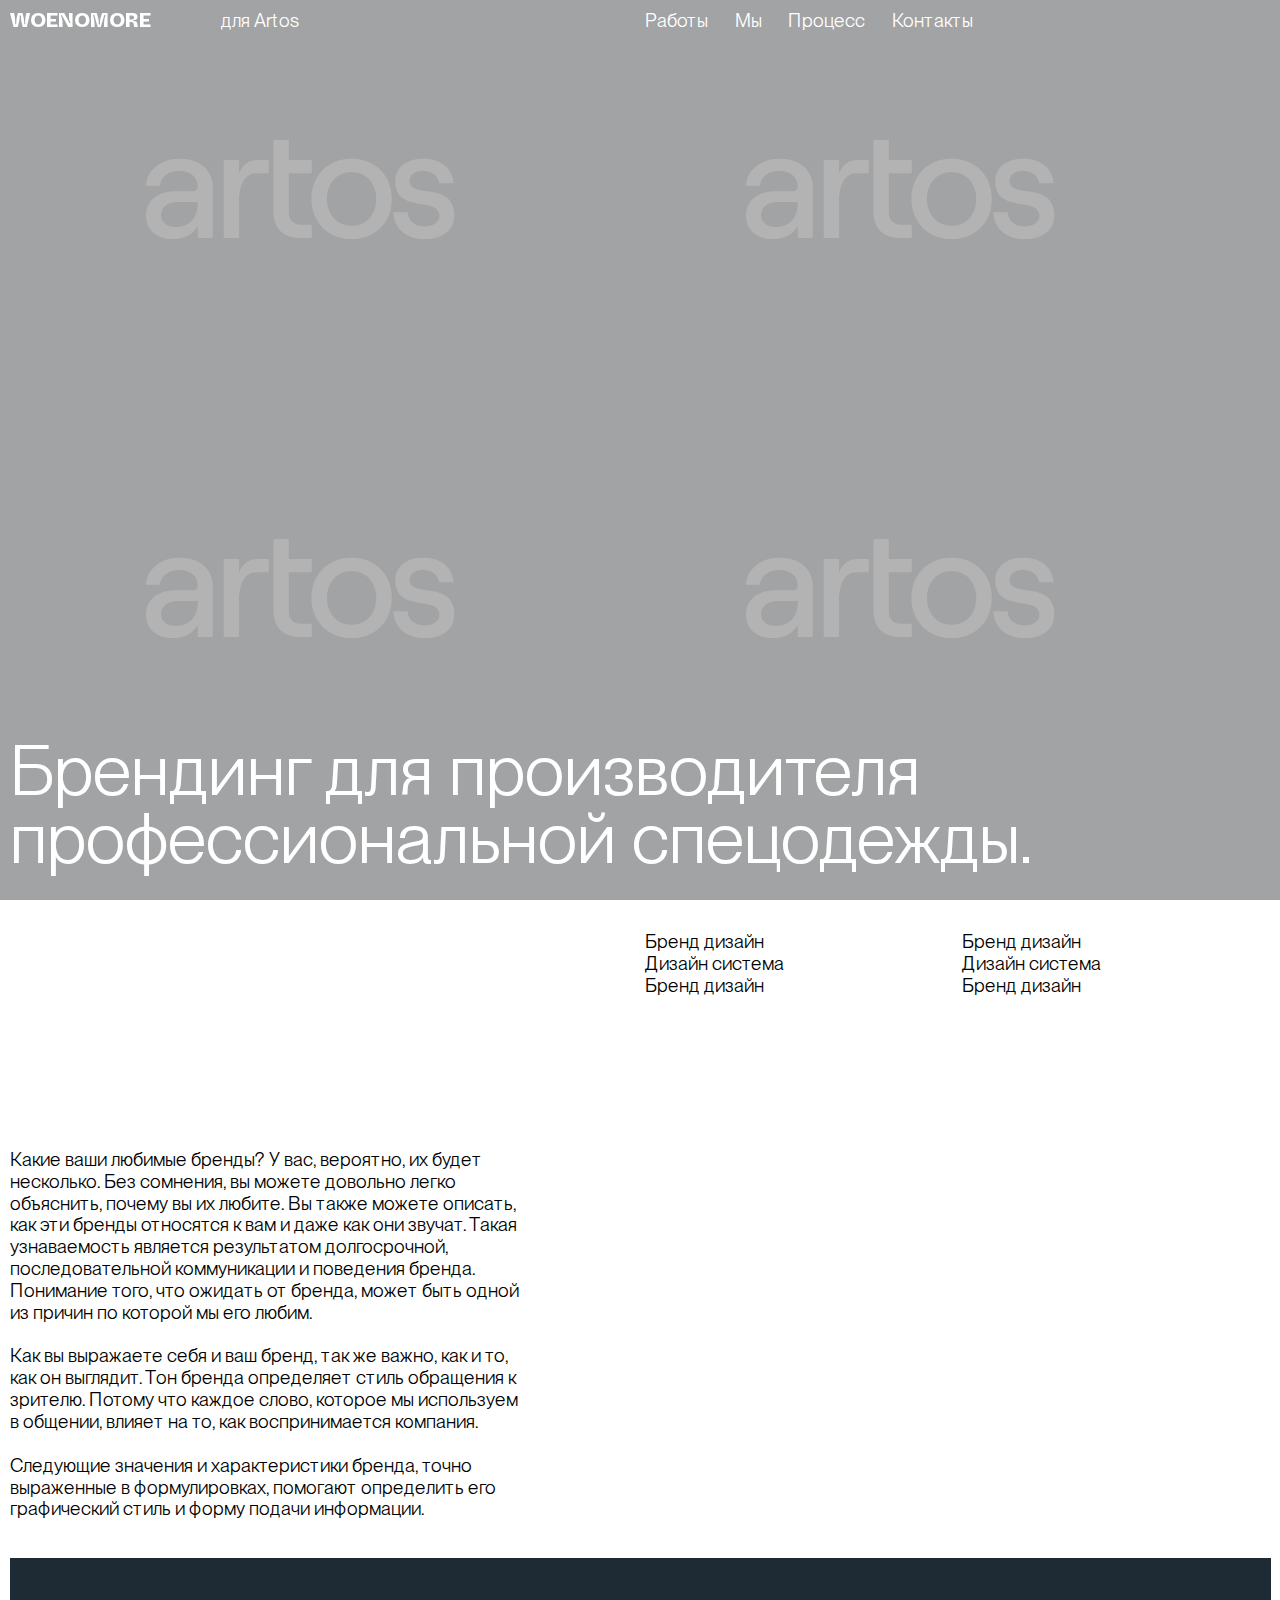
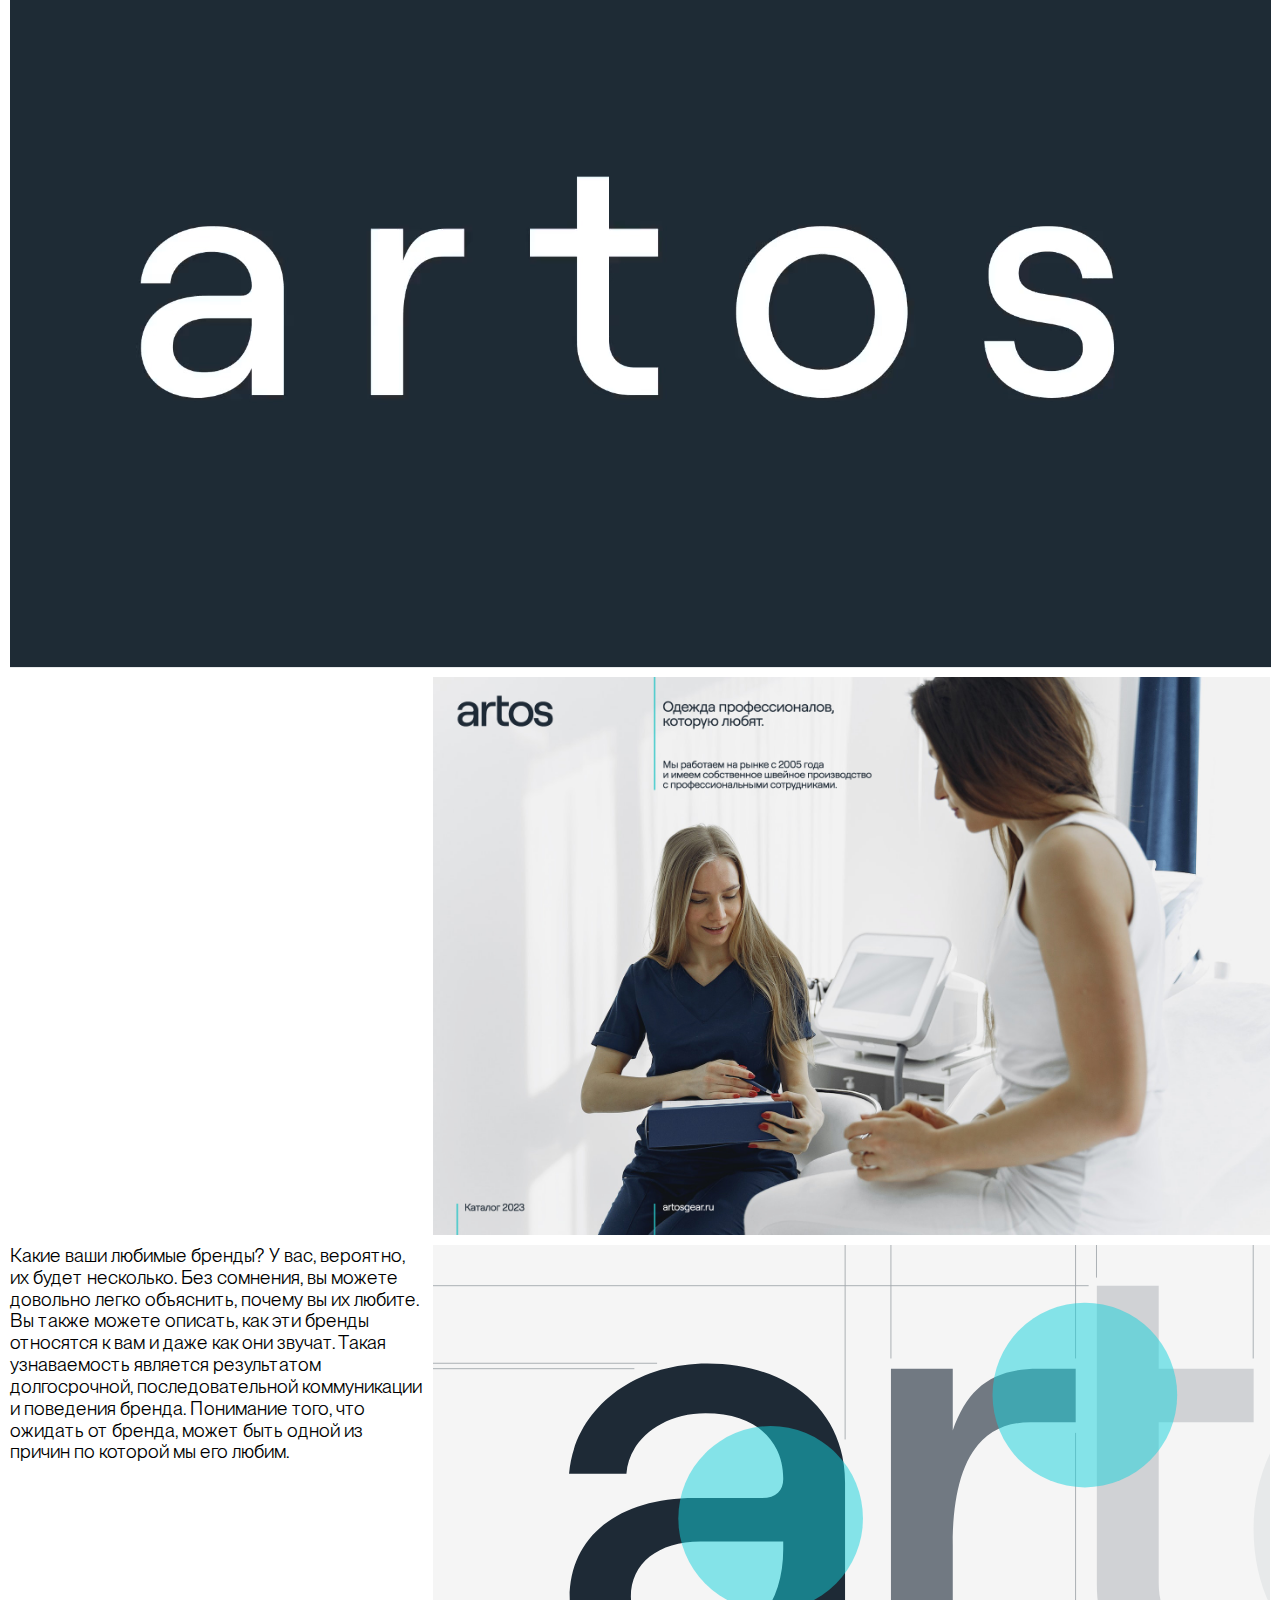
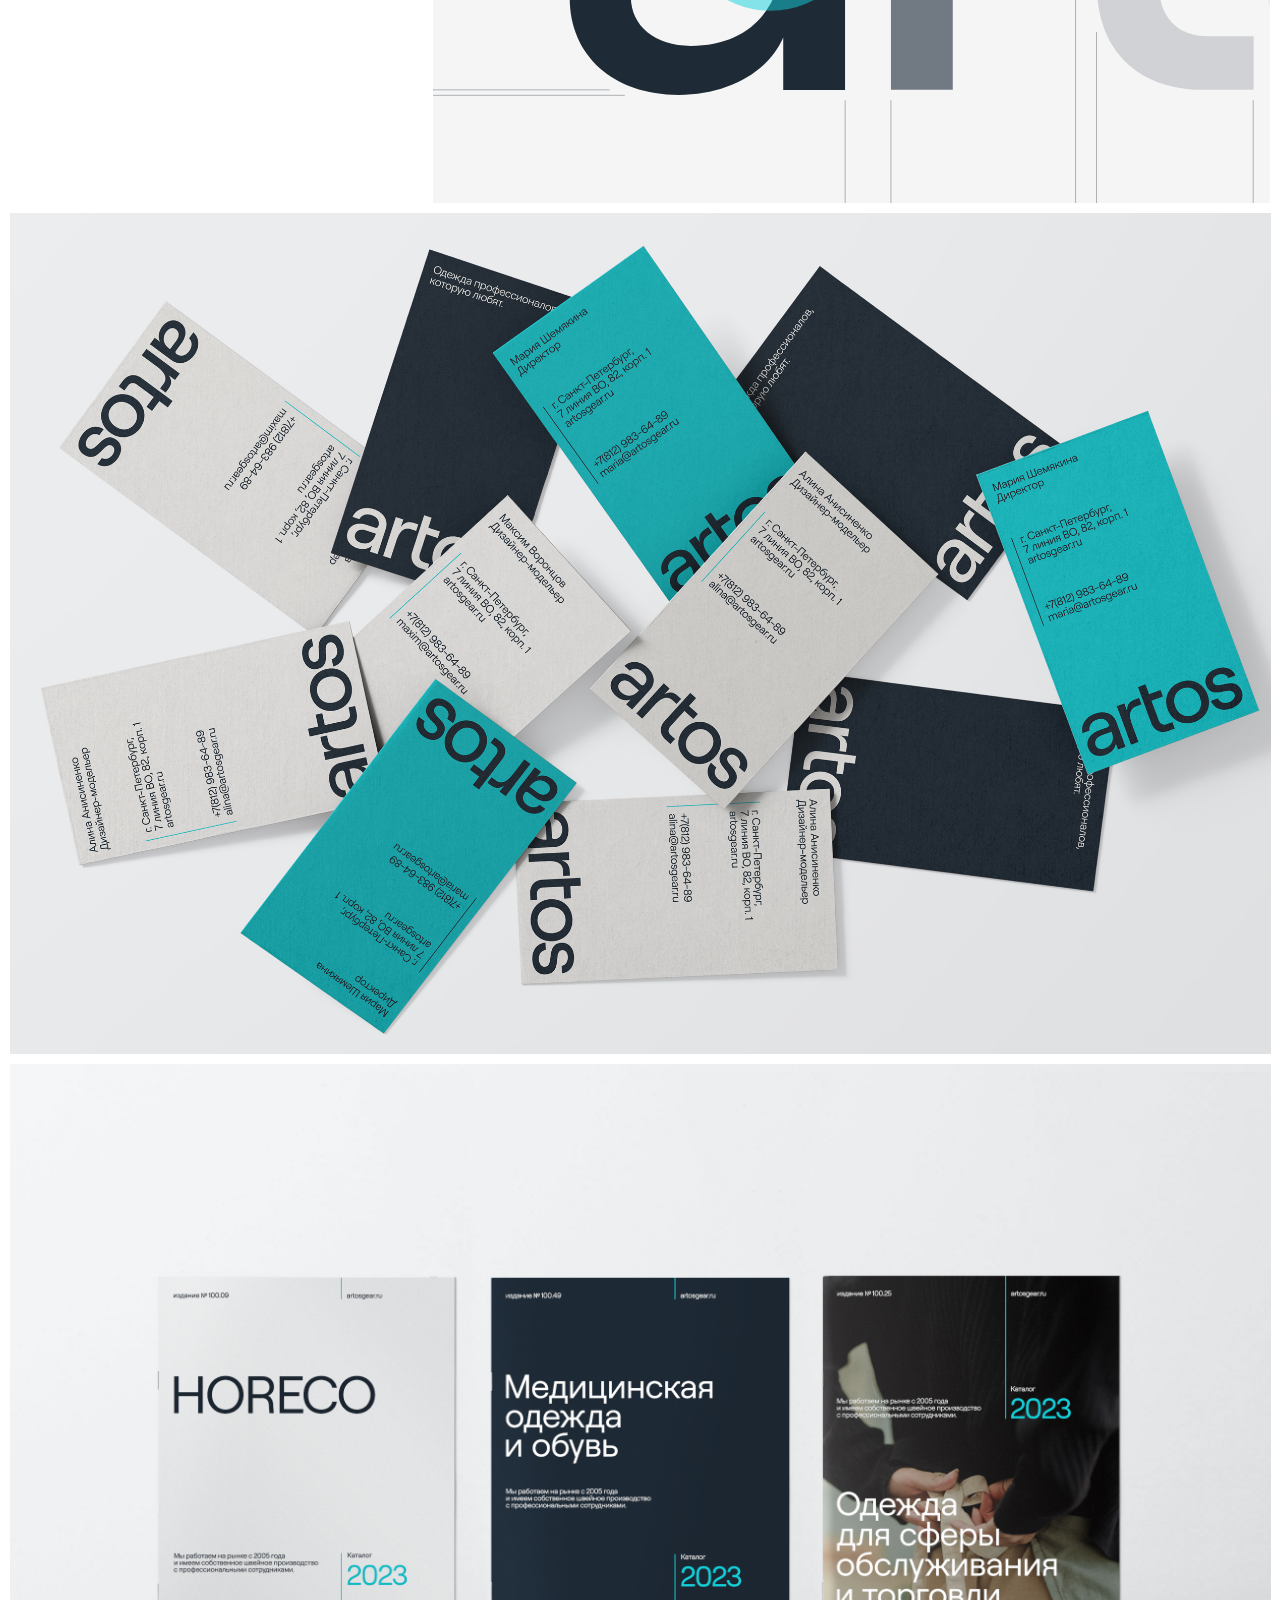
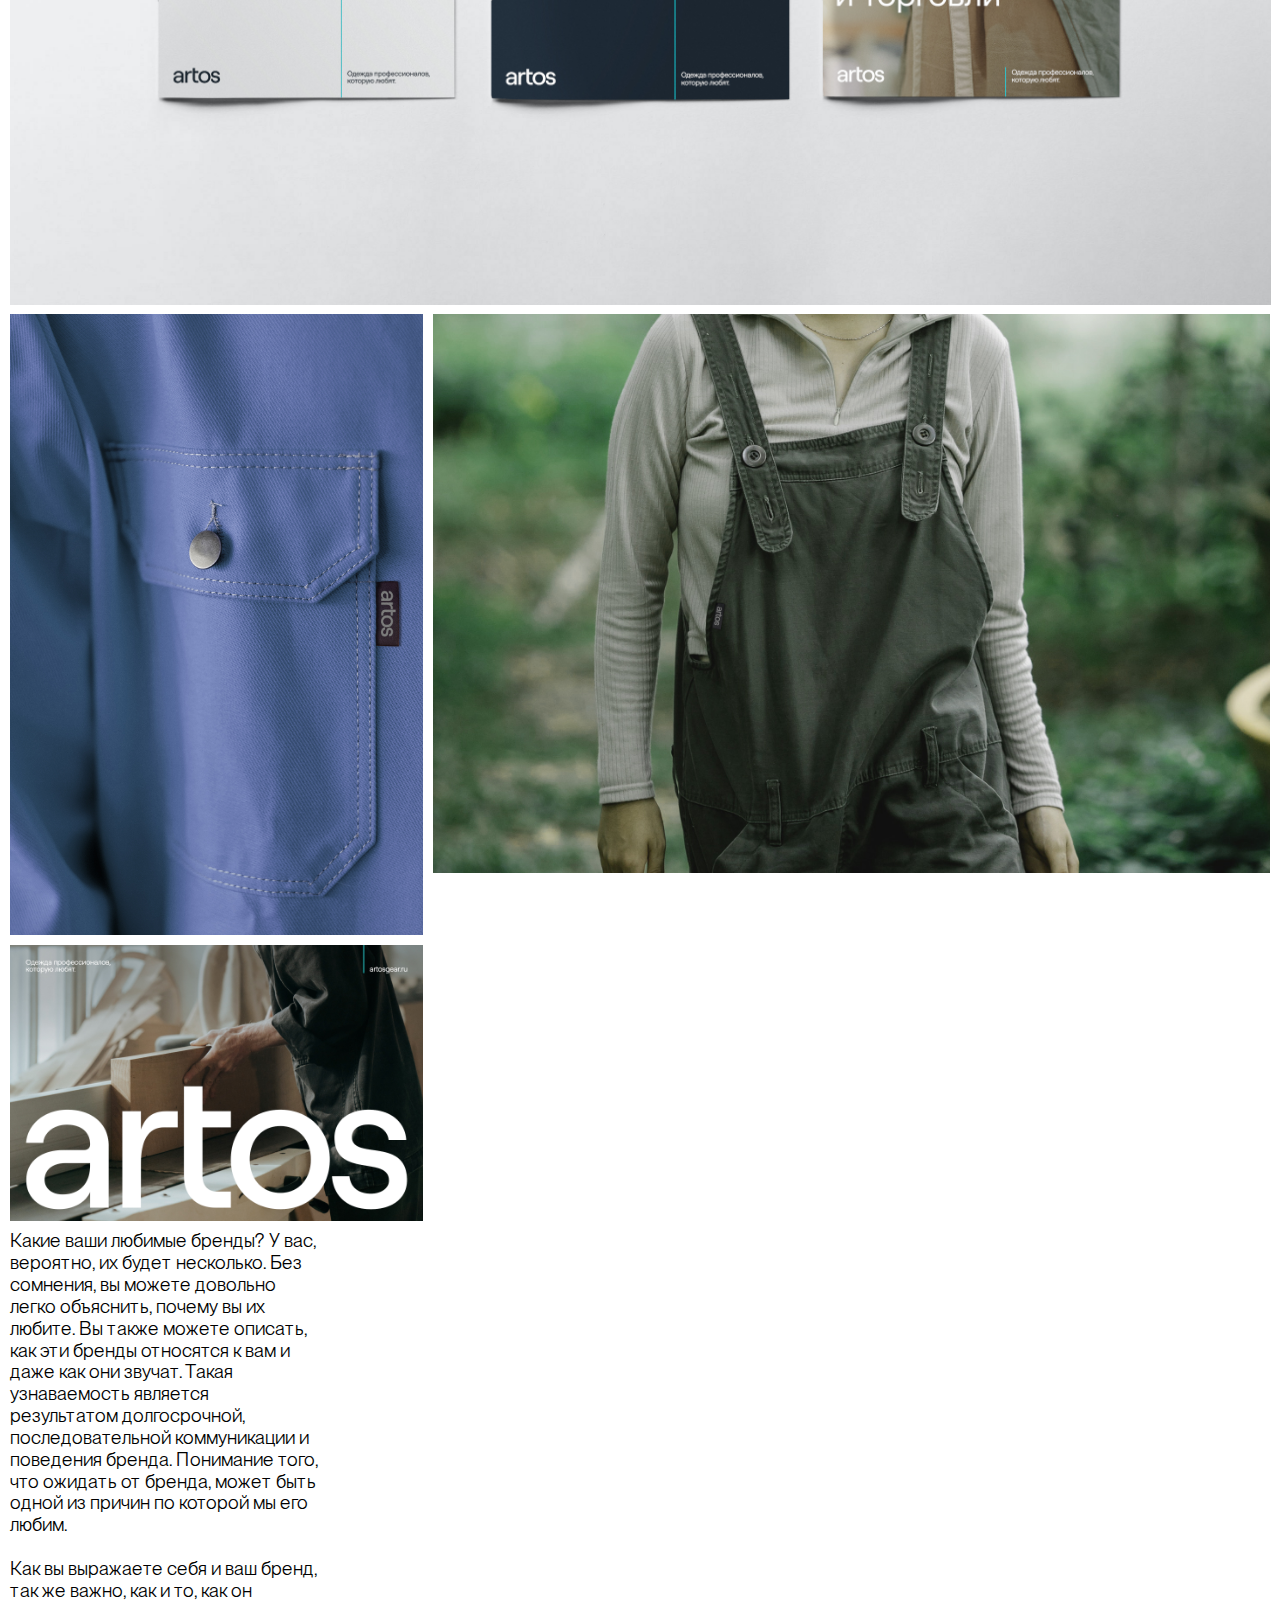
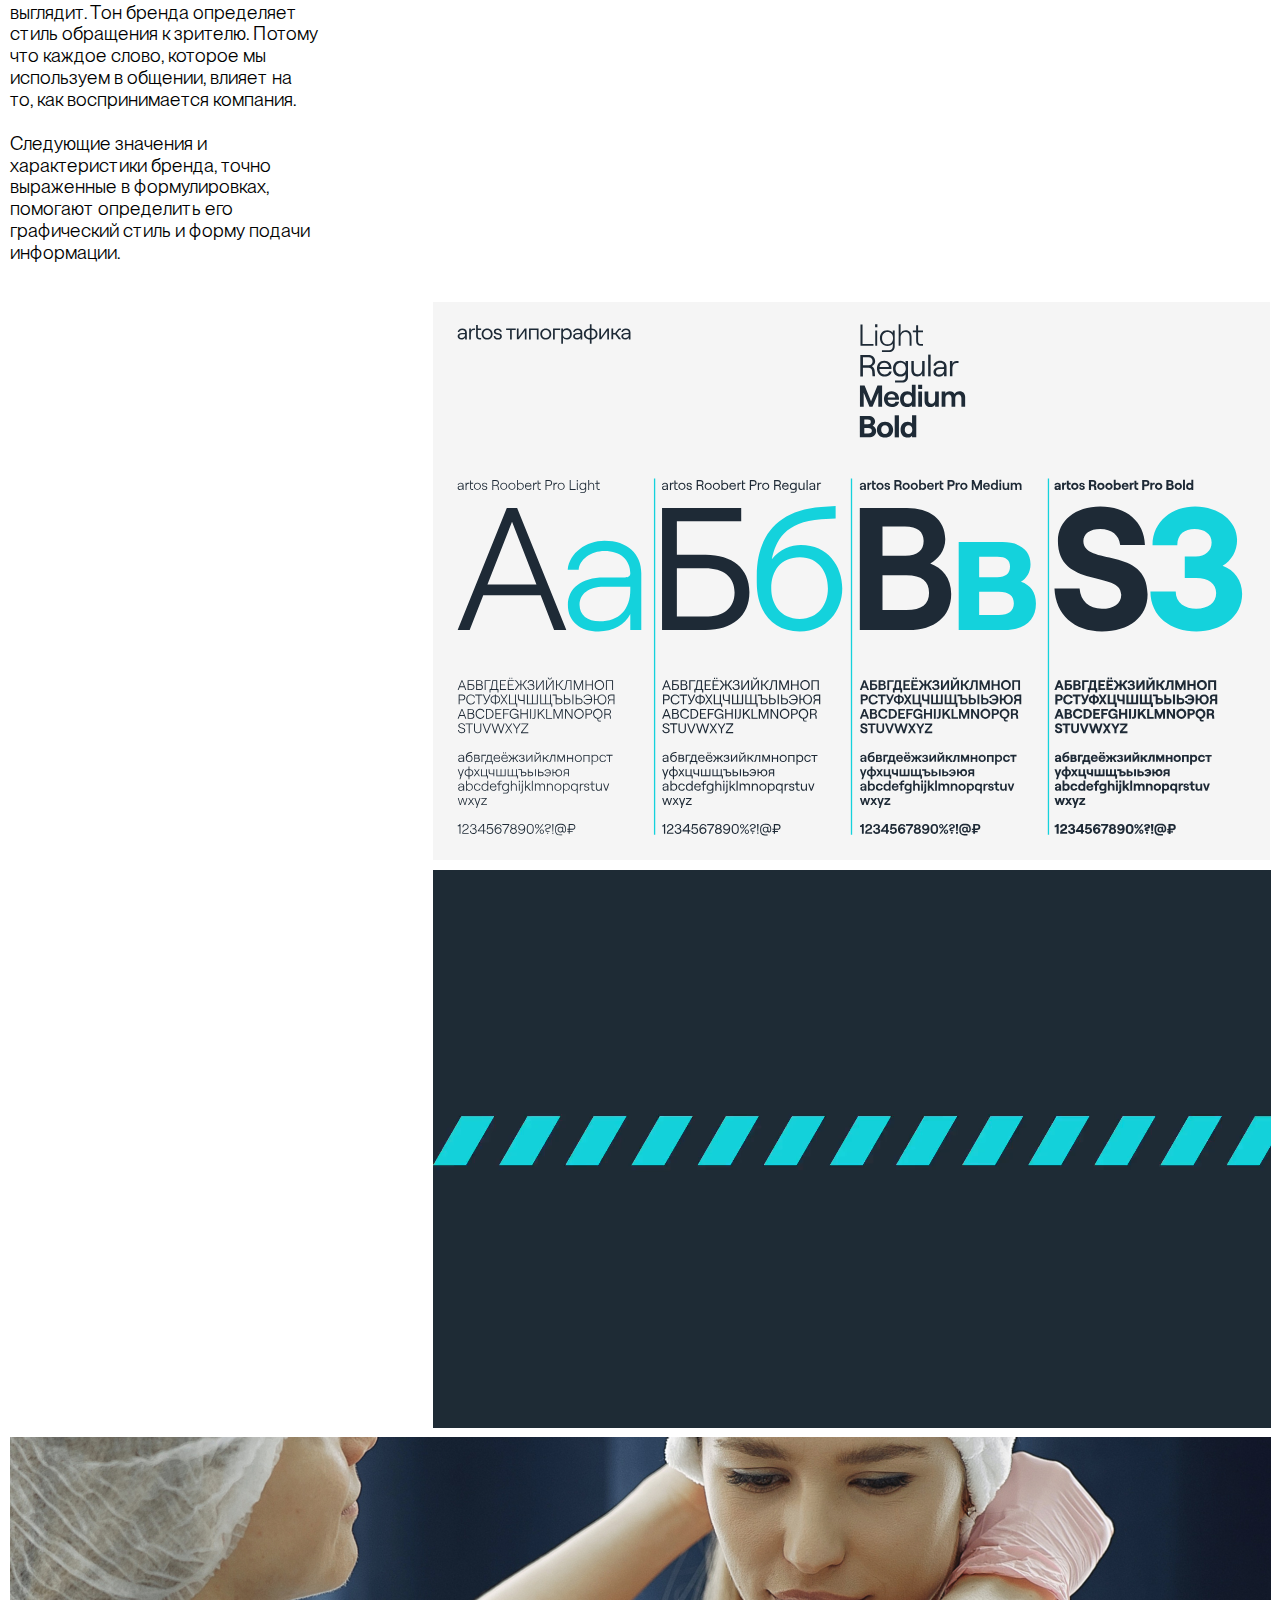
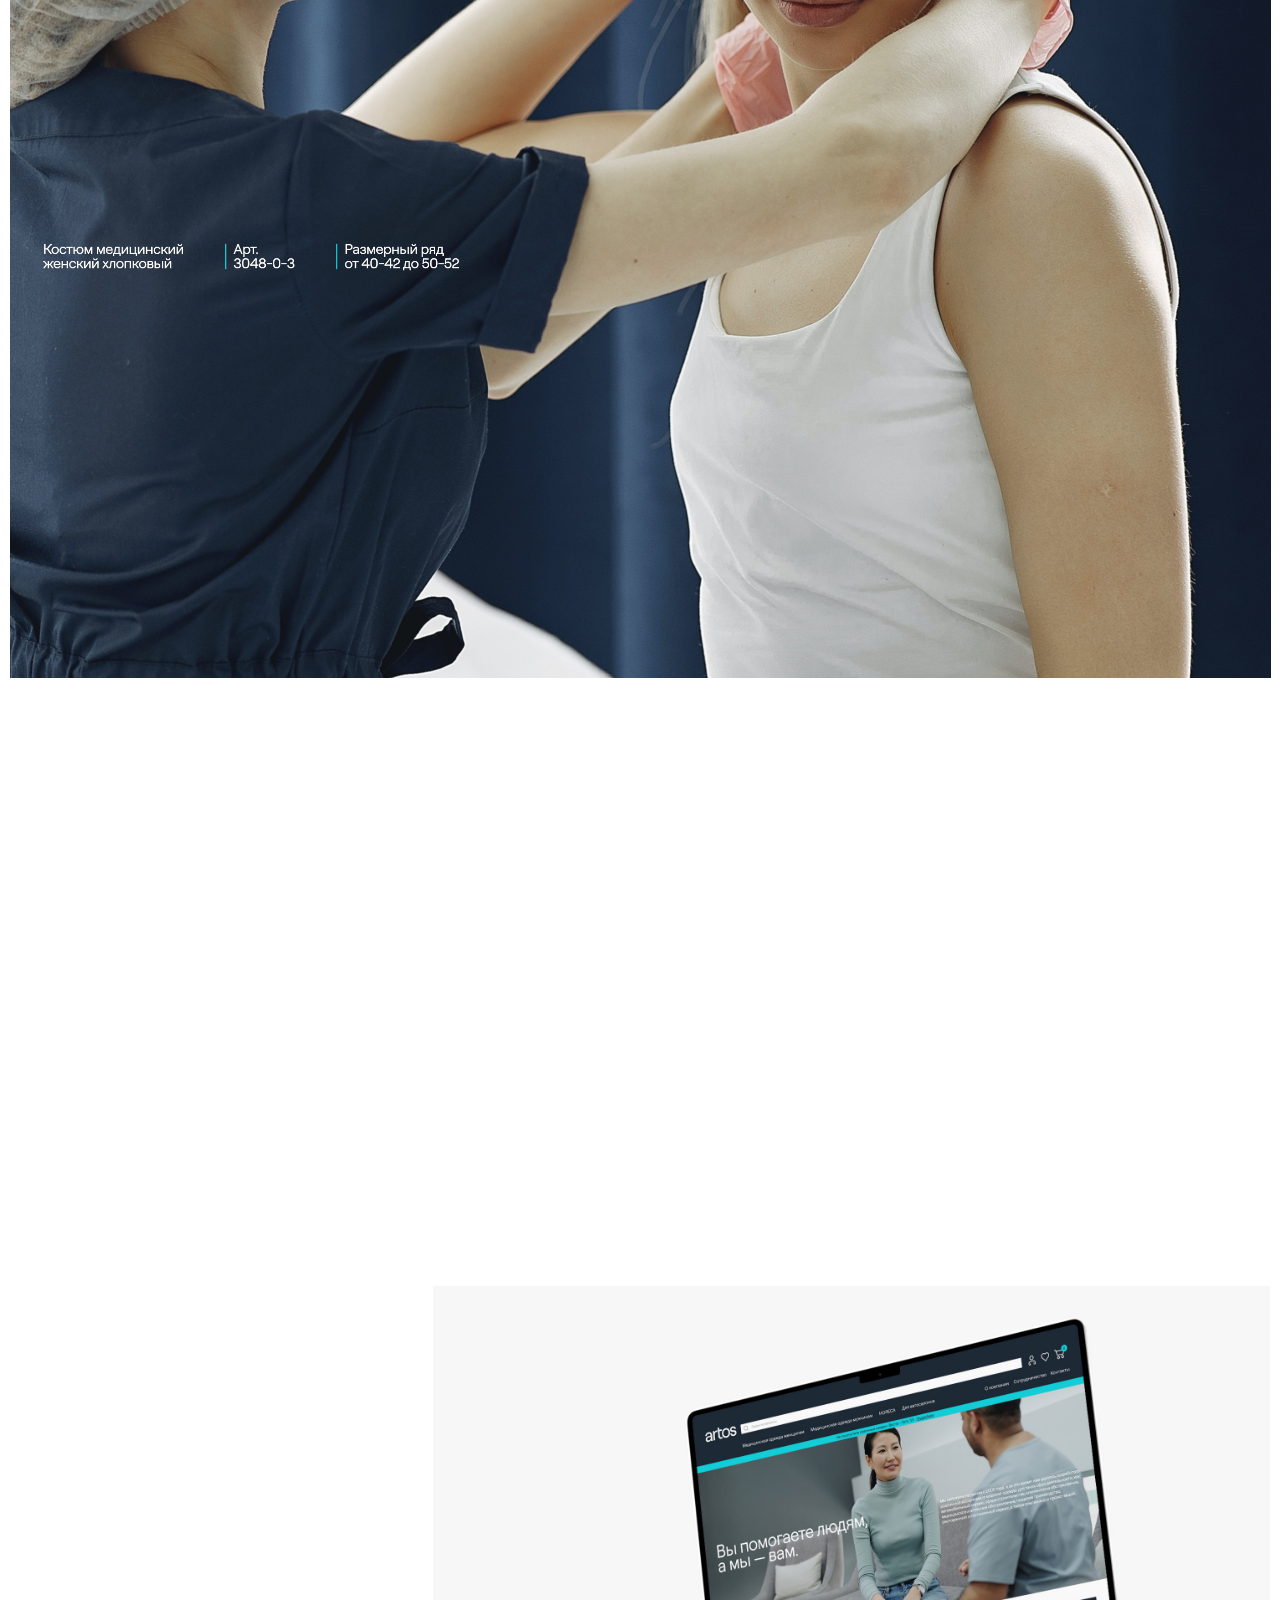
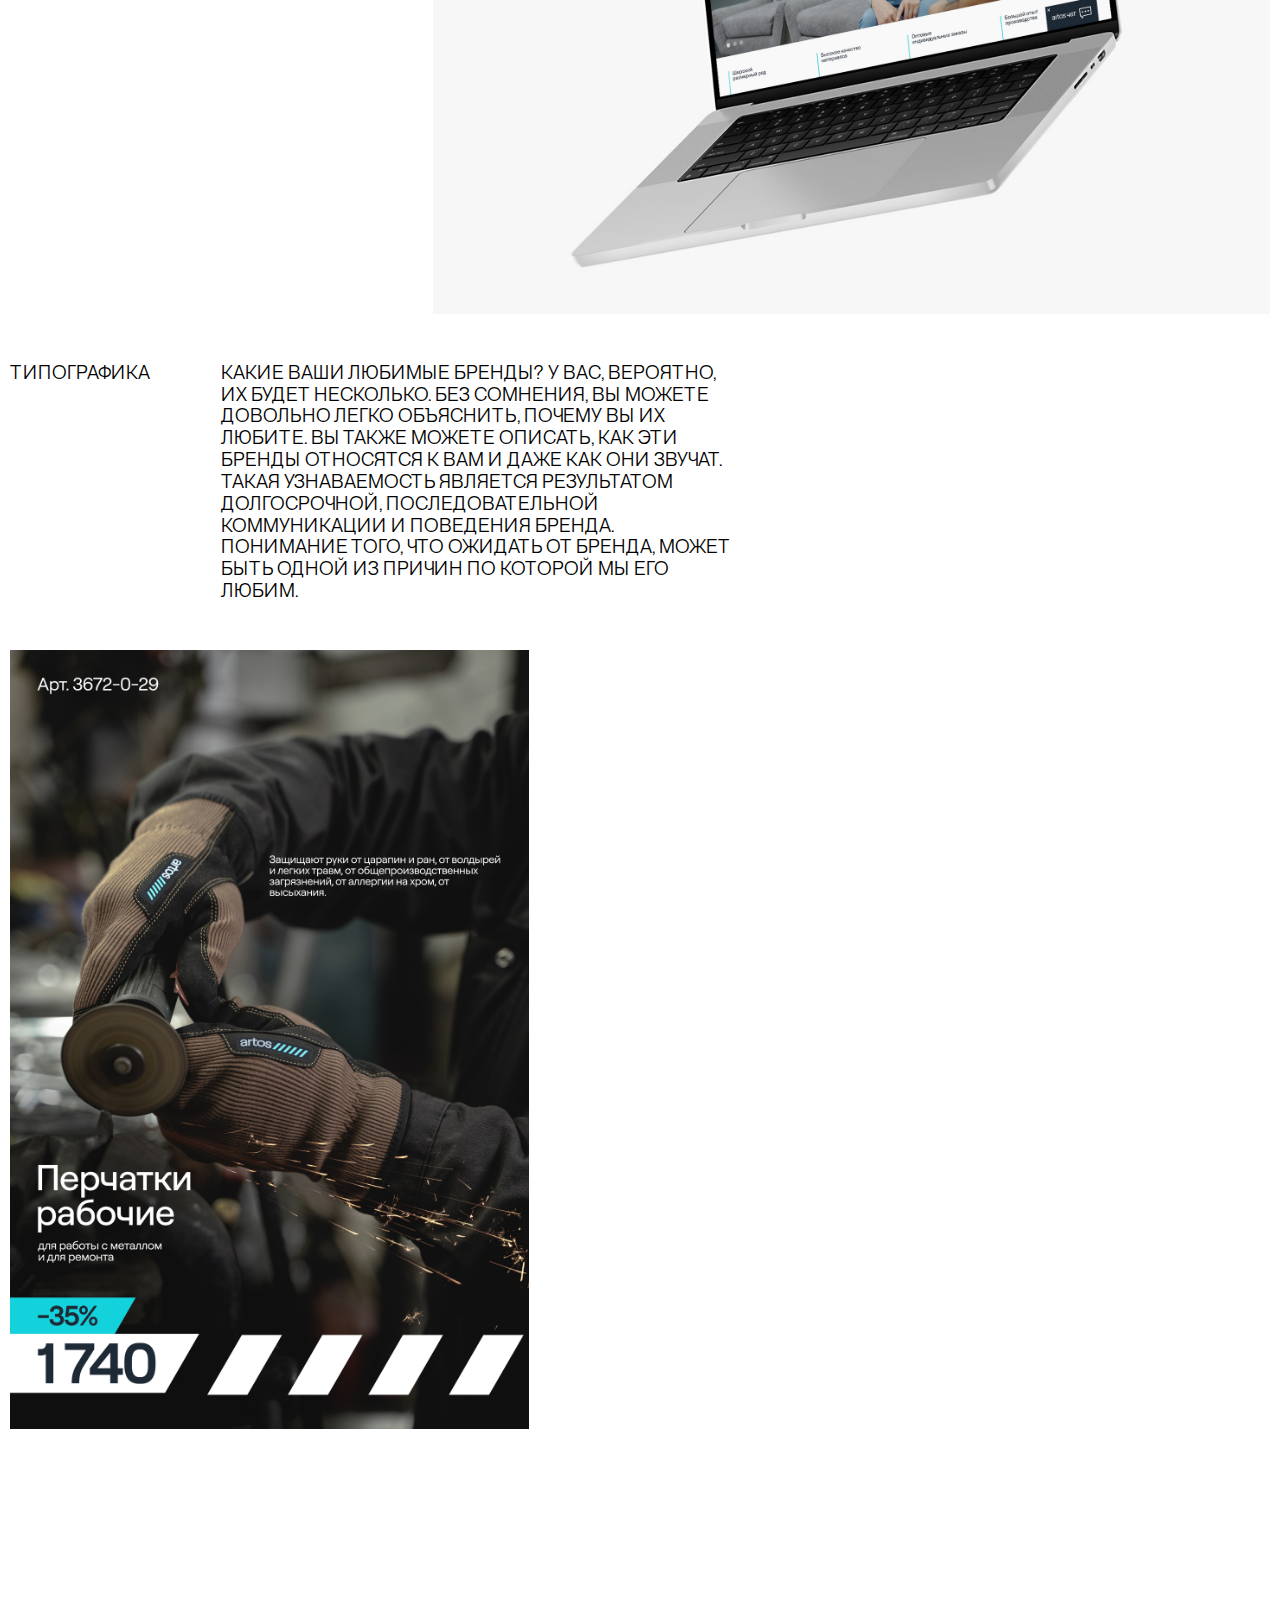
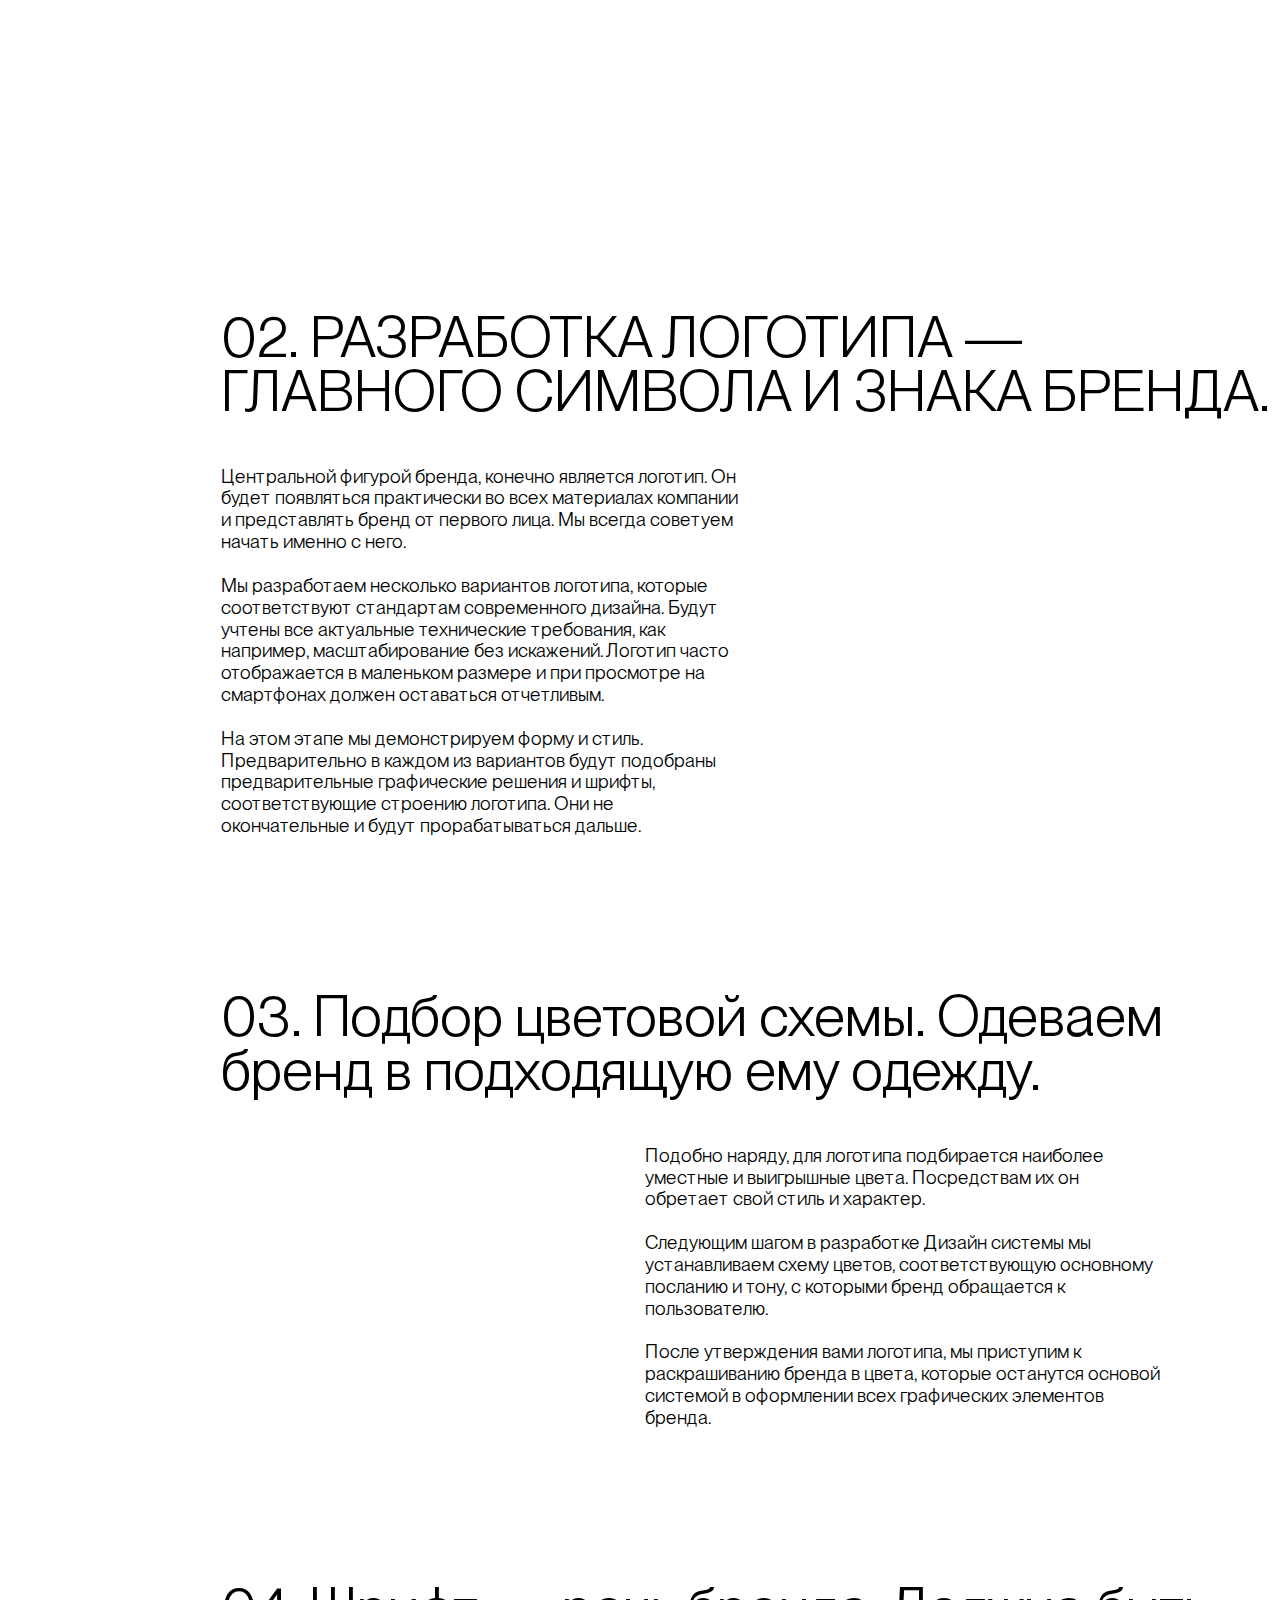
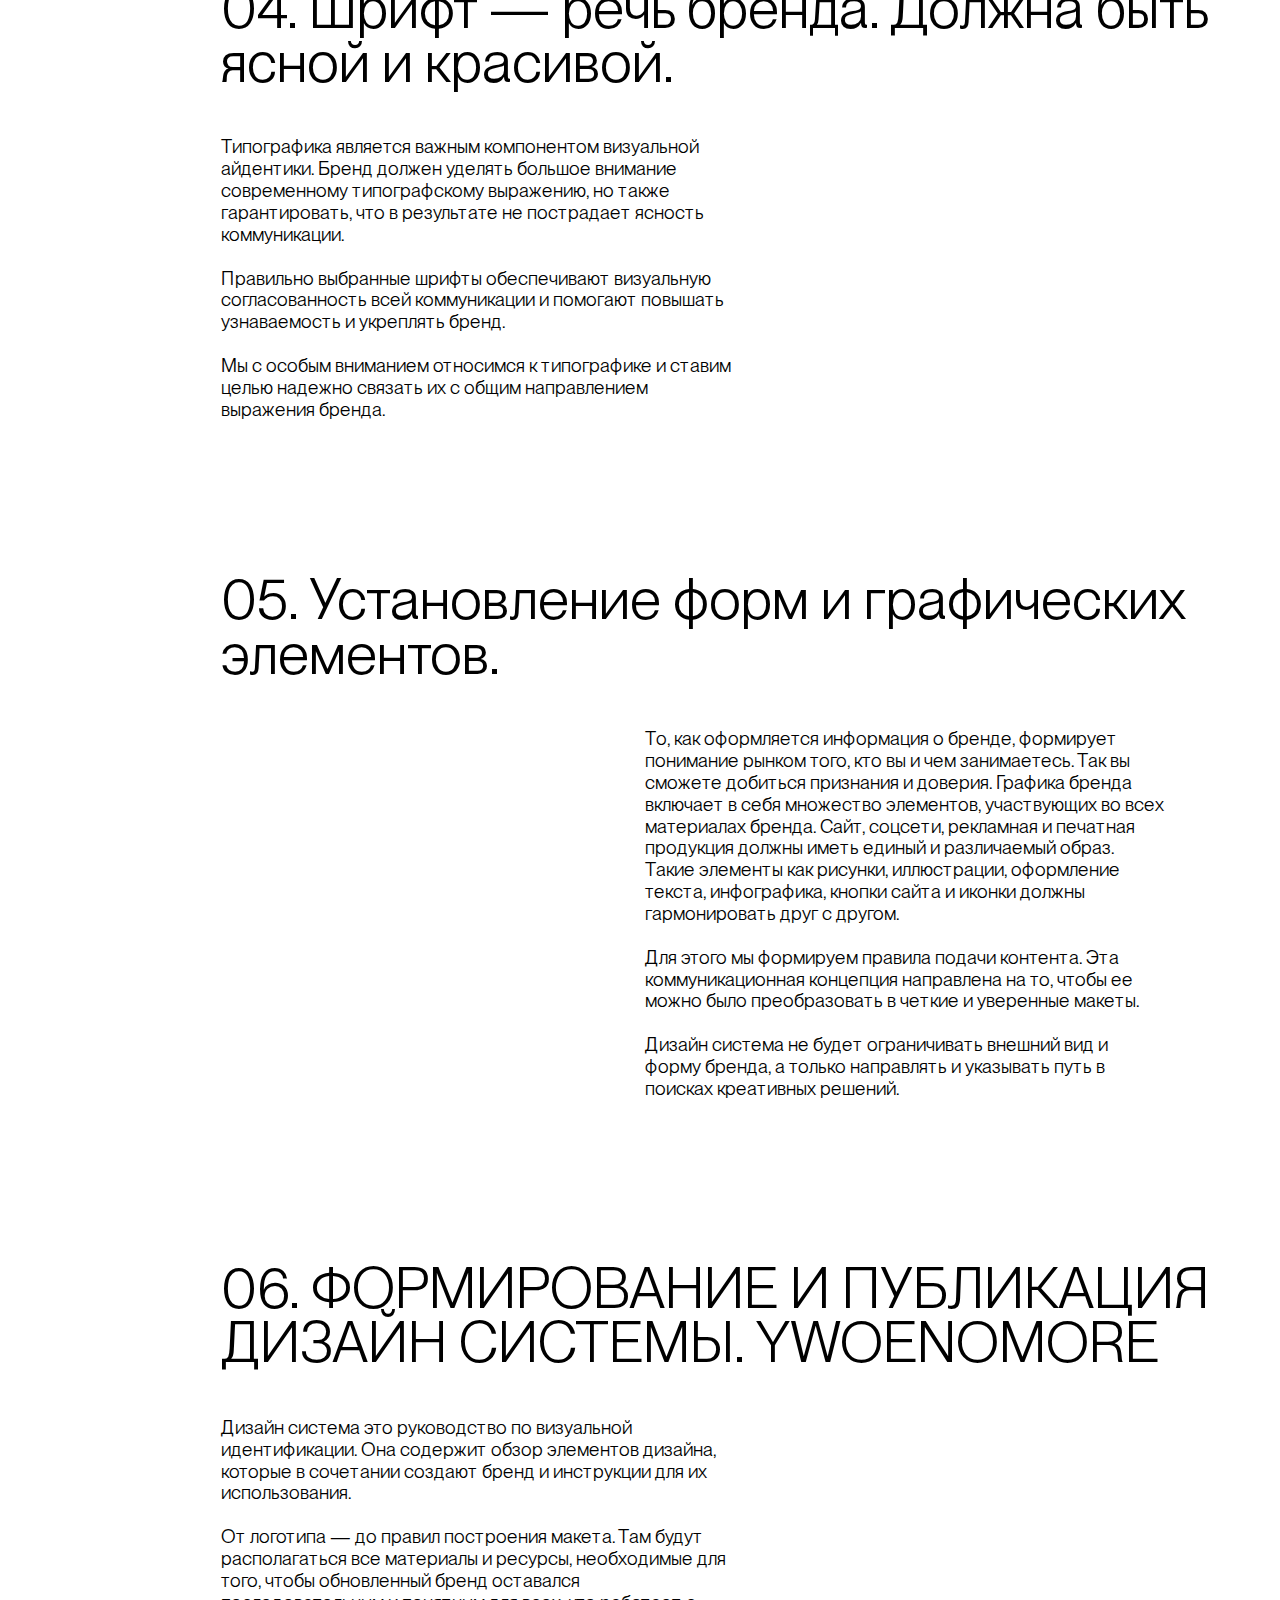
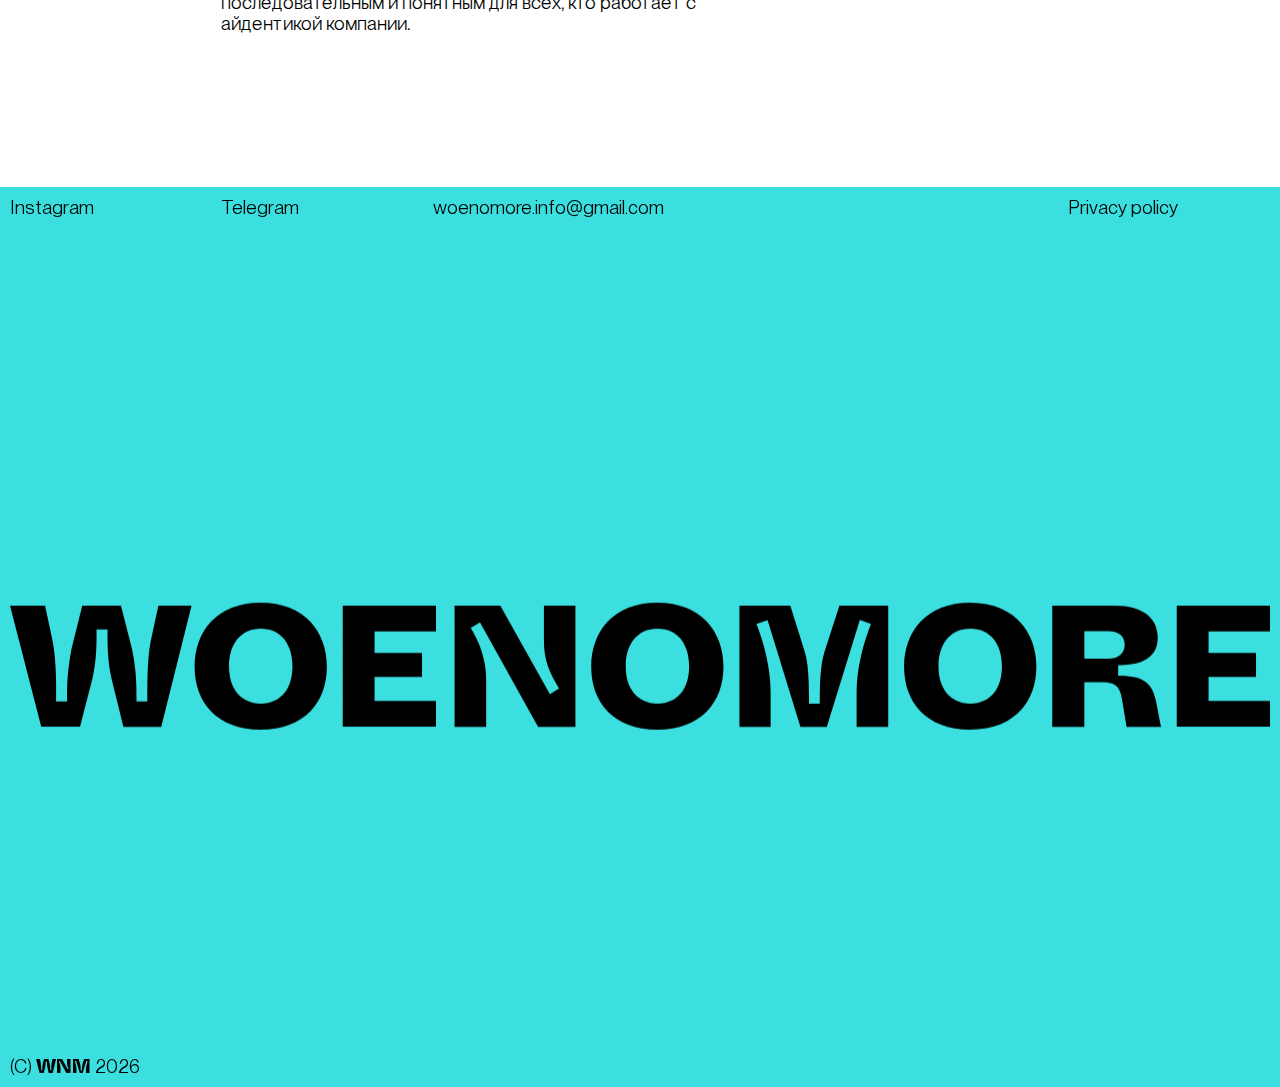
==== commit f398039b: "Add files via upload" ====
--- a/projects/artos/index.html
+++ b/projects/artos/index.html
@@ -238,9 +238,16 @@
                                         </div>
                             </div>
                             <div class="row">
-										<div class="col-12 col-12-small">
-                                        
-                                              <span class="image fit"><img src="imgs/wnm_lolo_typography_main_font.svg" onContextMenu="return false;" alt="" /></span>
+                                        <div class="col-12 col-12-small">
+                                        
+                                              <span class="image fit"><img src="imgs/wnm_artos_worker_blanc4.jpg" onContextMenu="return false;" alt="" /></span>
+                                        
+                                        </div>
+						    </div>
+                            <div class="row">
+										<div class="col-5 col-12-small">
+                                        
+                                              <span class="image fit"><img src="imgs/wnm_artos_gloves_logo.jpg" onContextMenu="return false;" alt="" /></span>
                                         
                                         </div>
 						    </div>
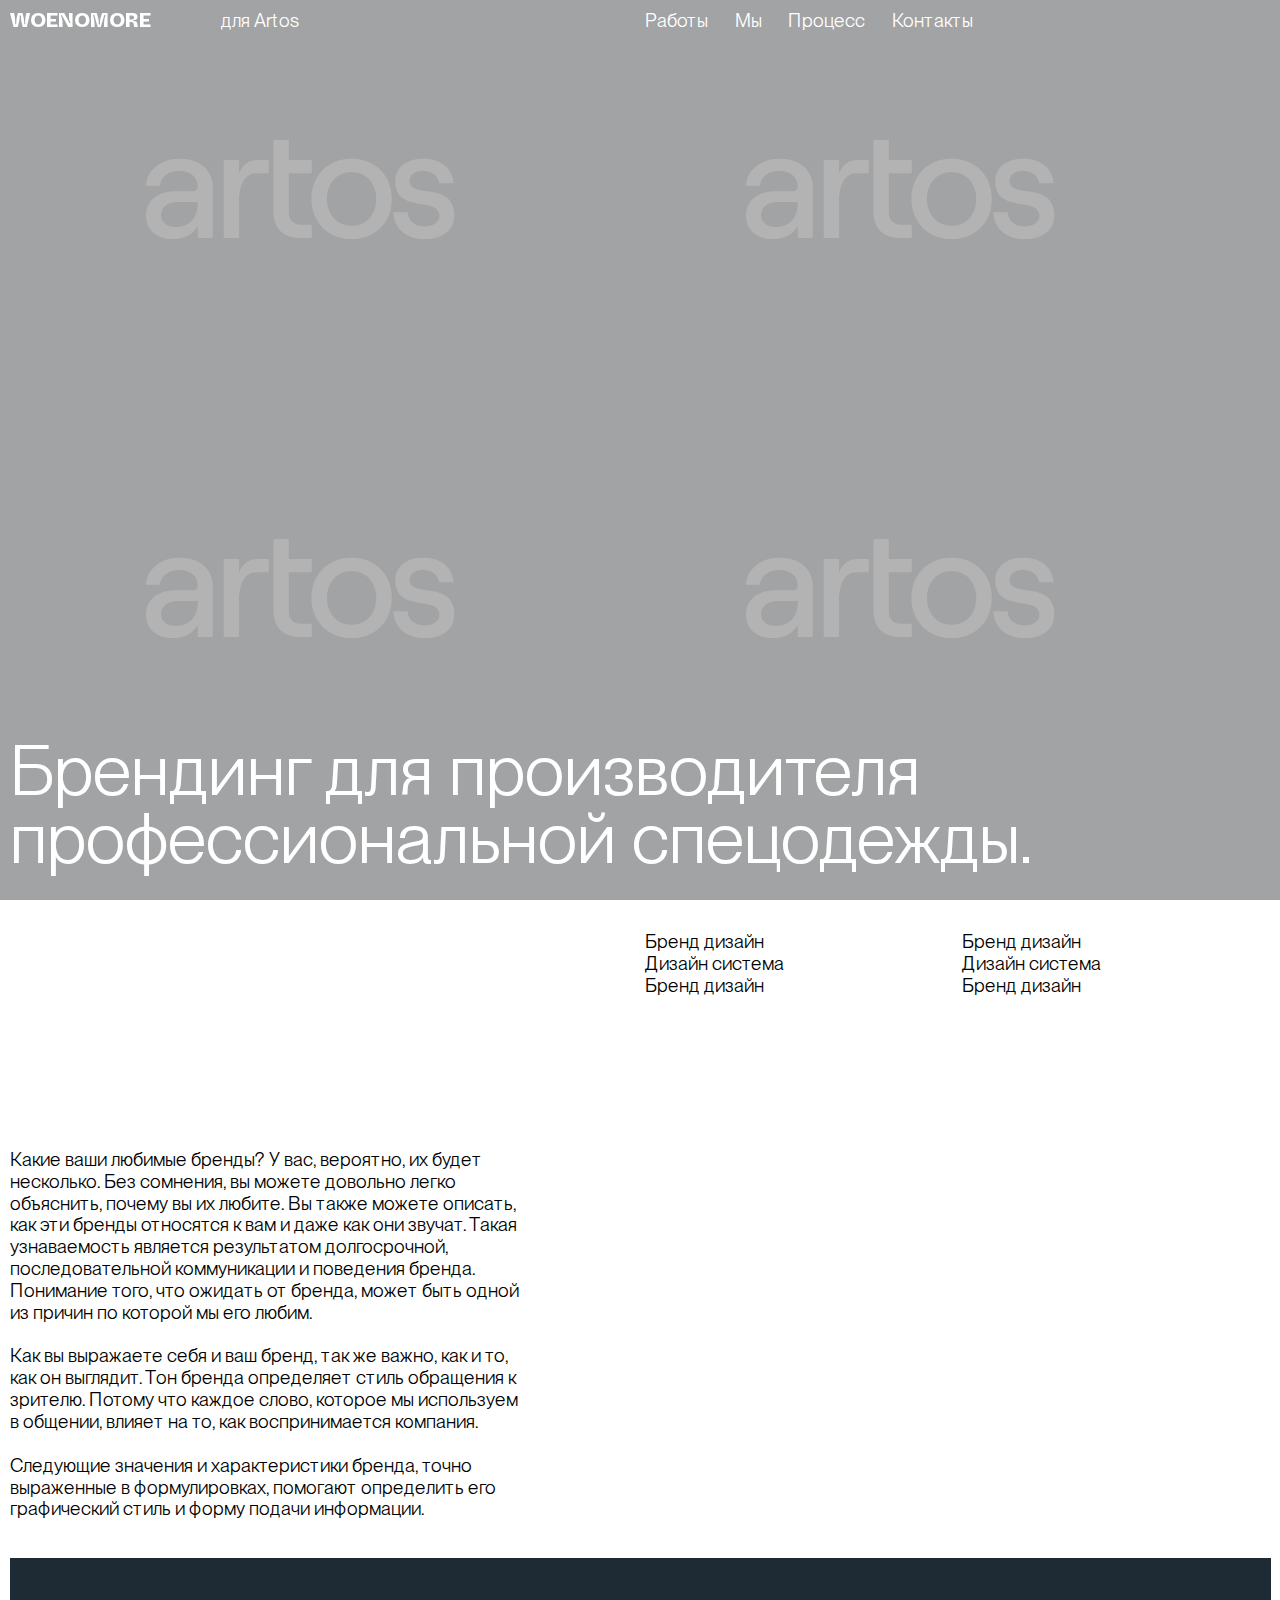
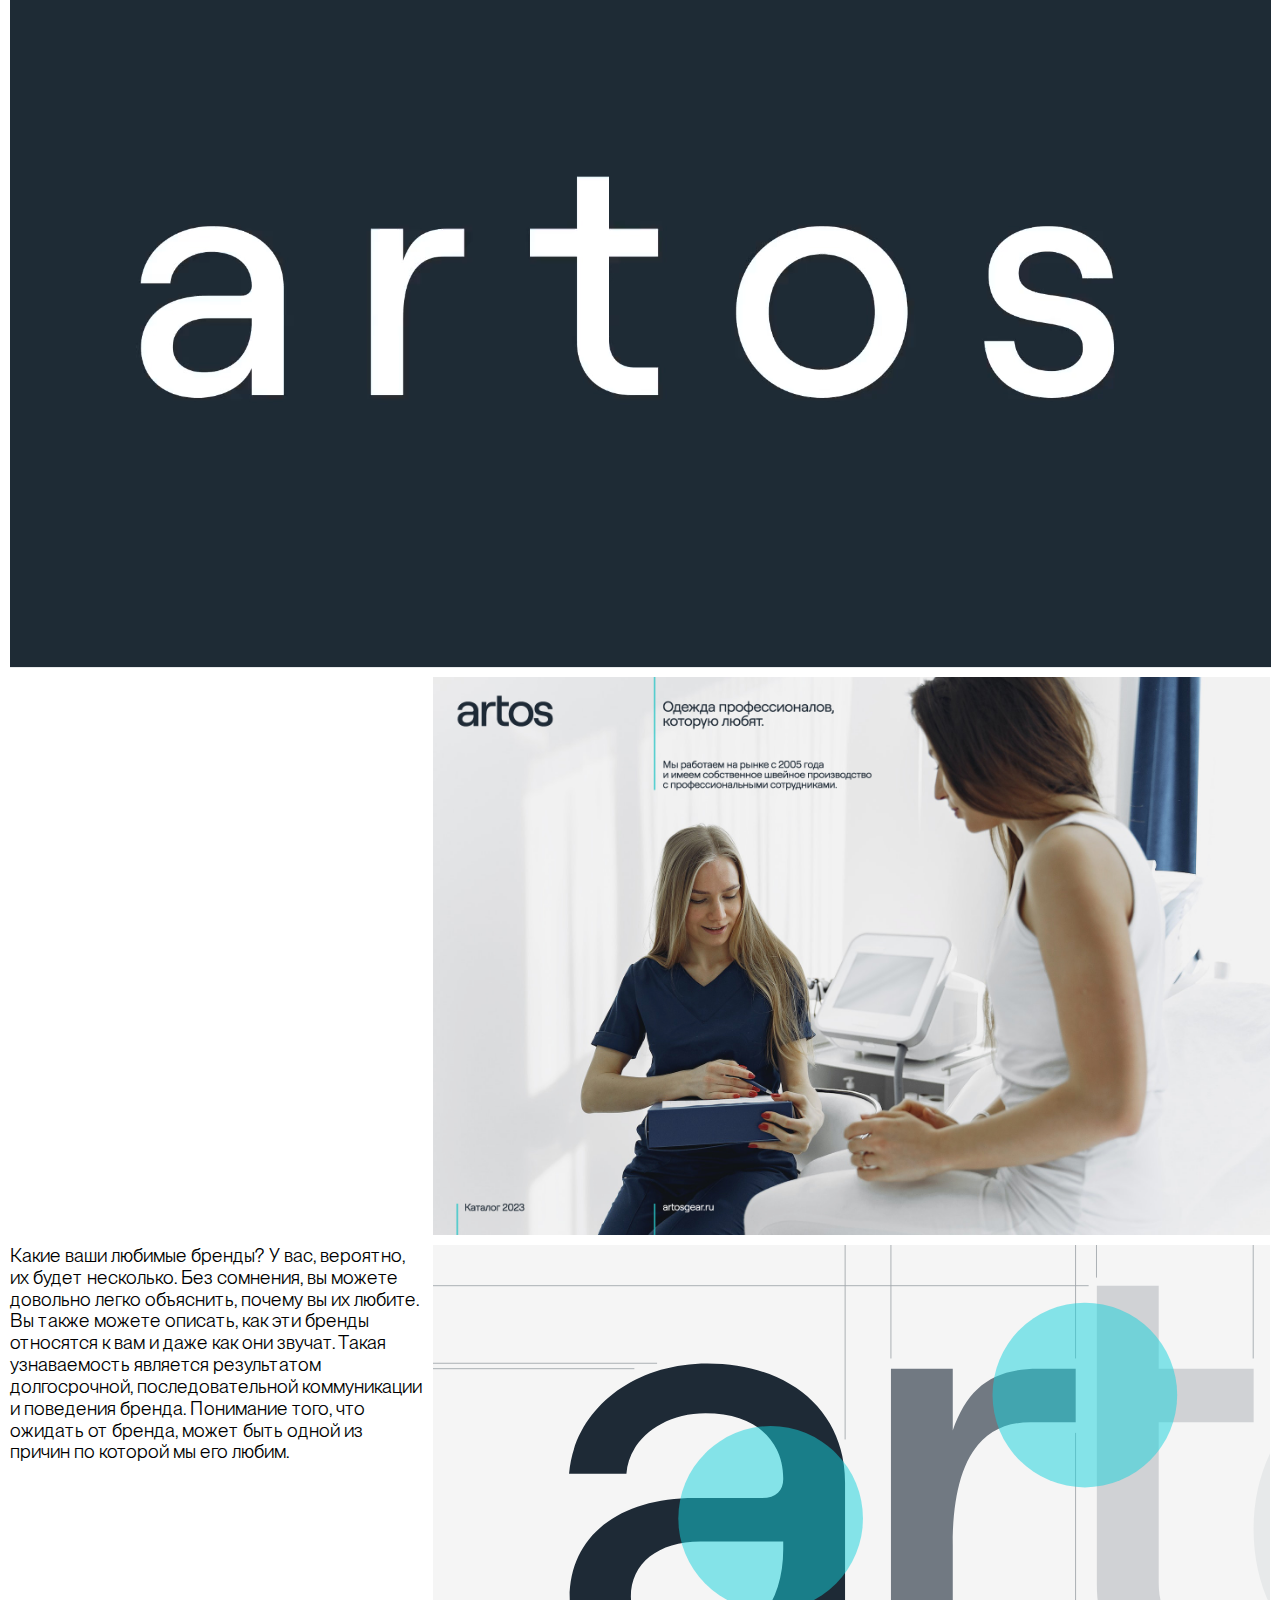
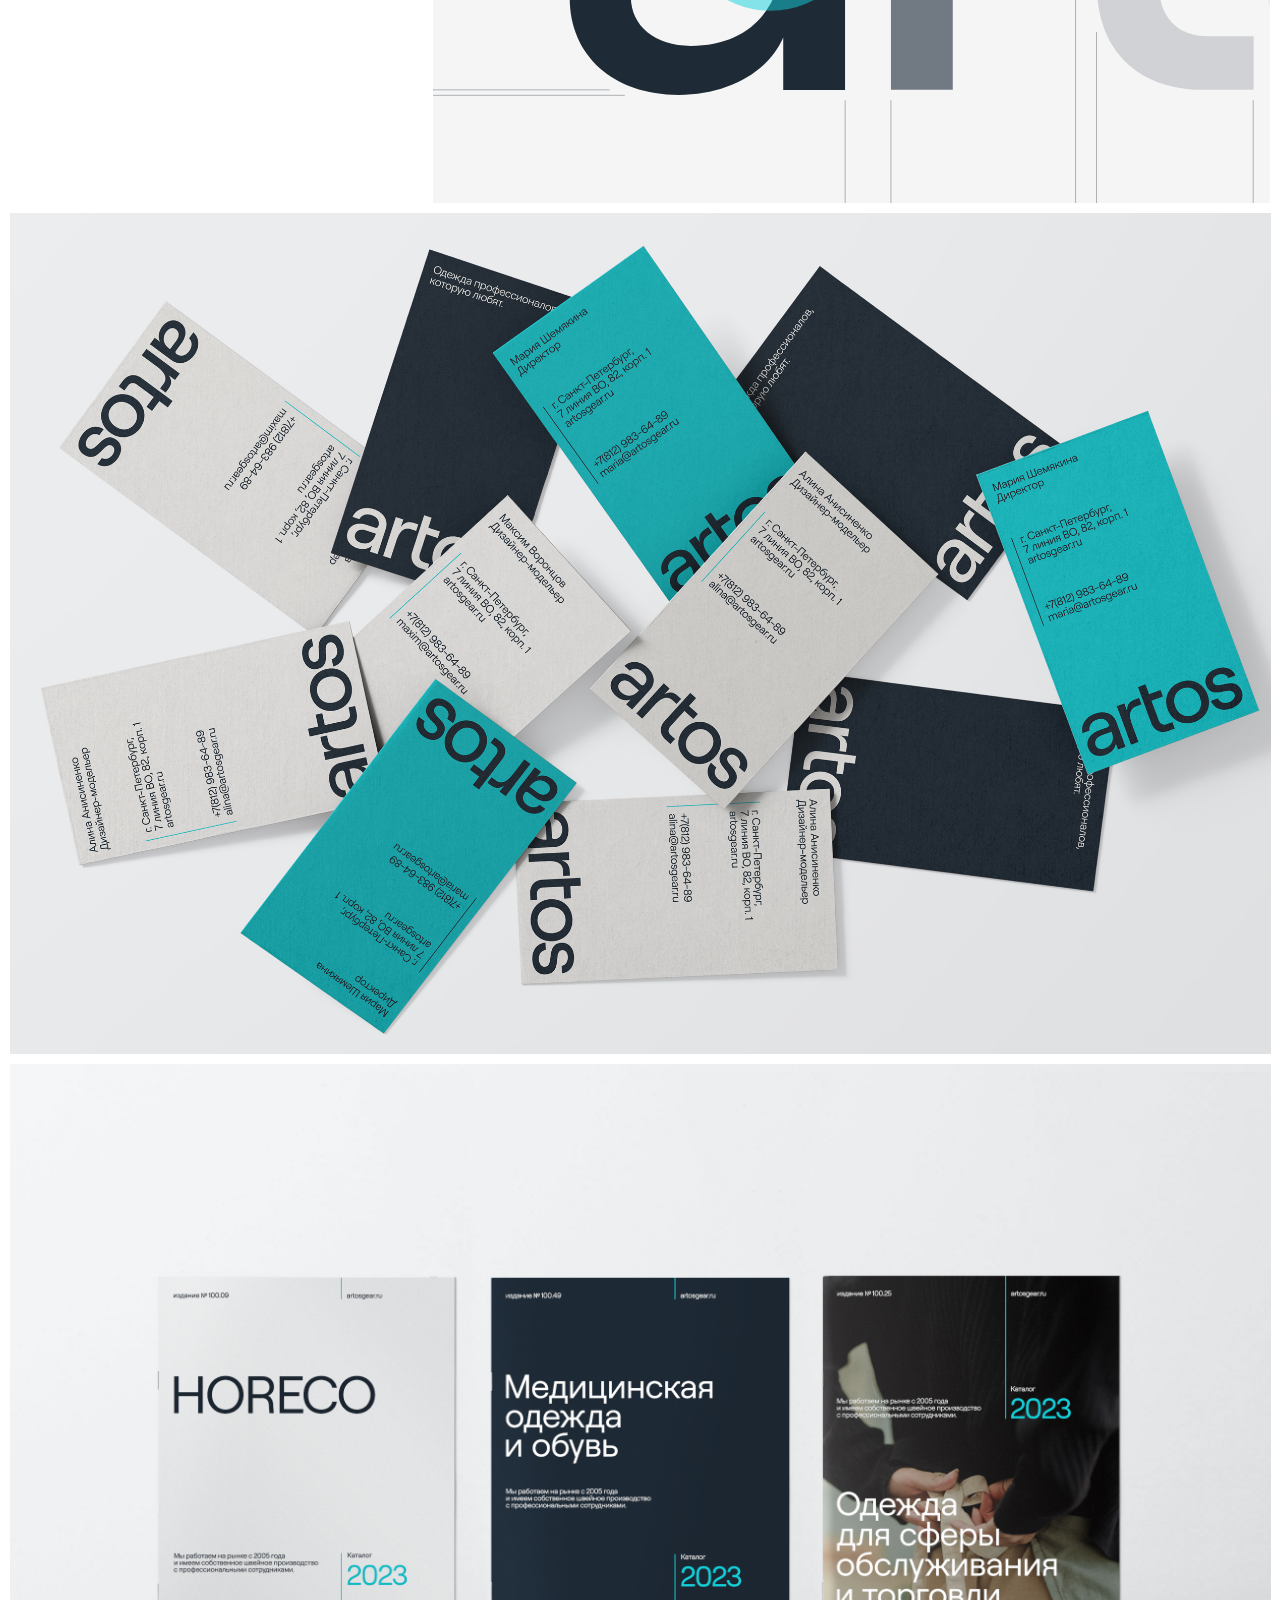
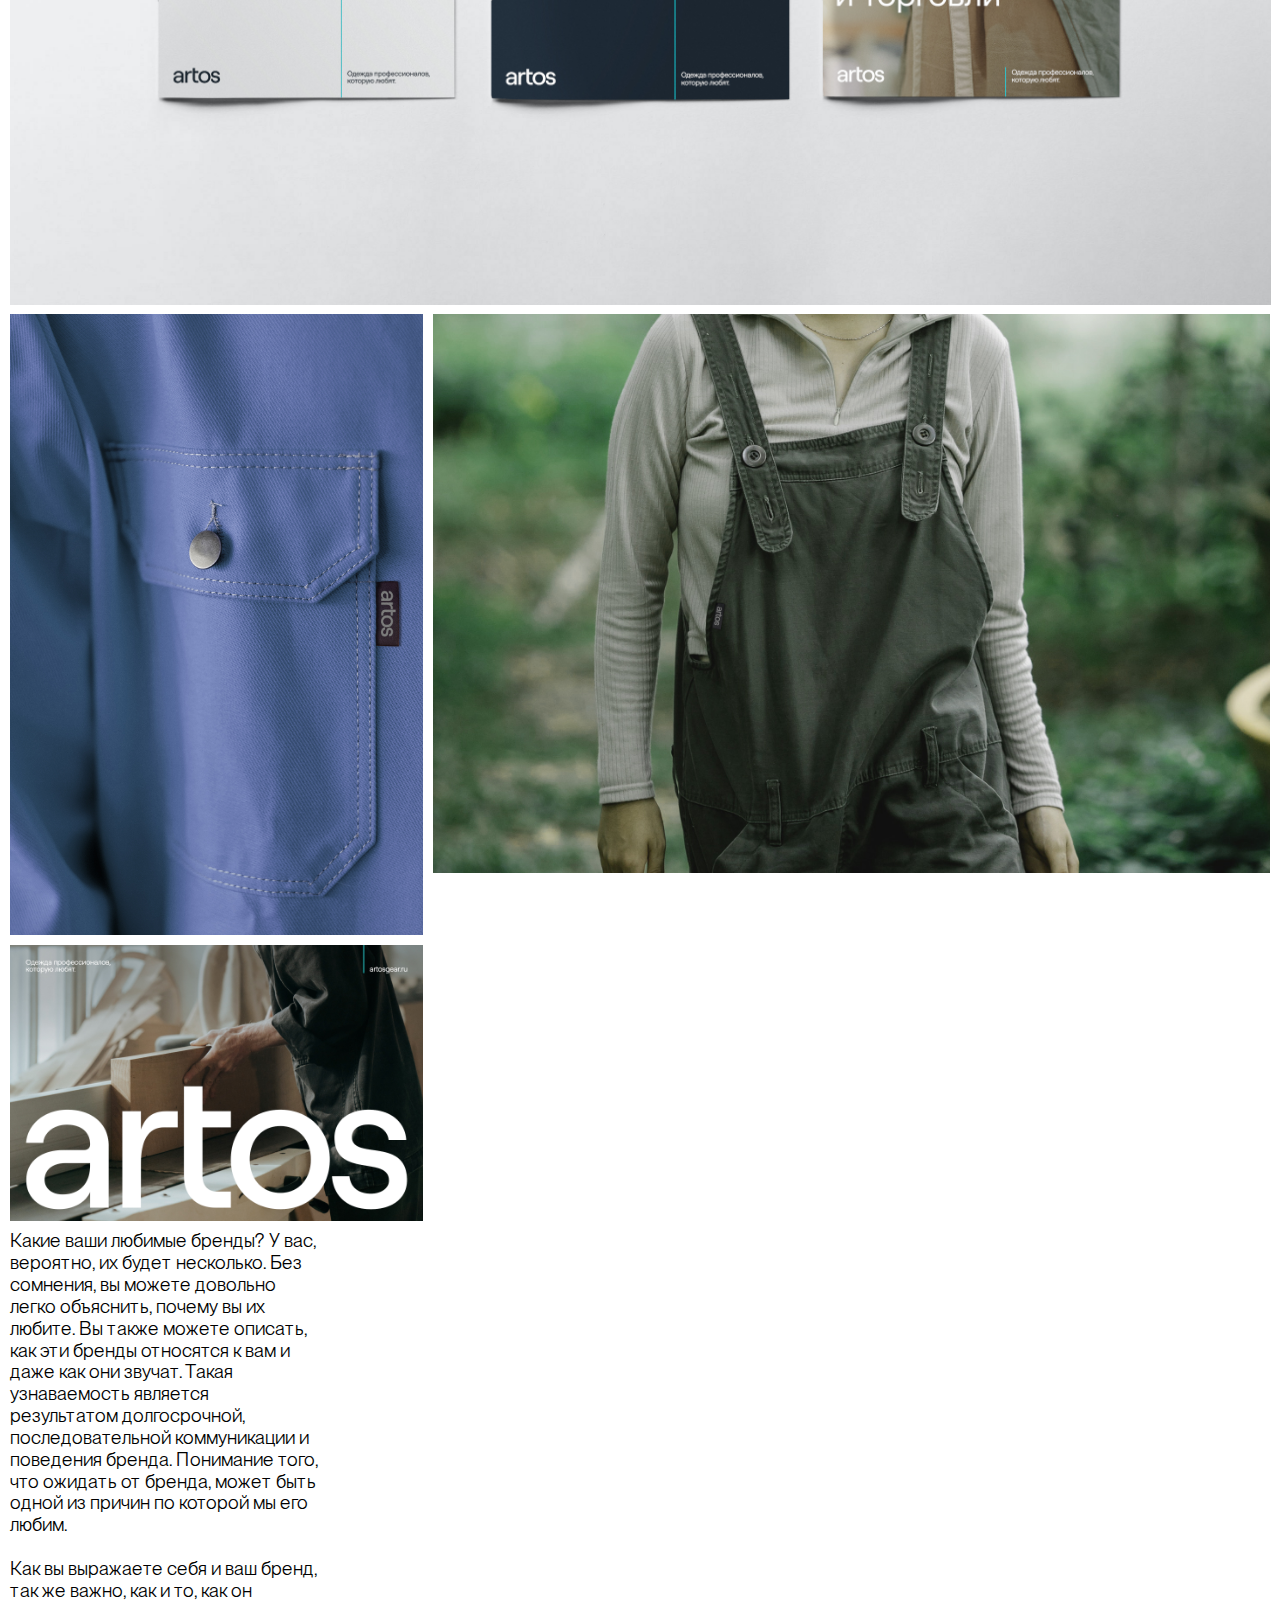
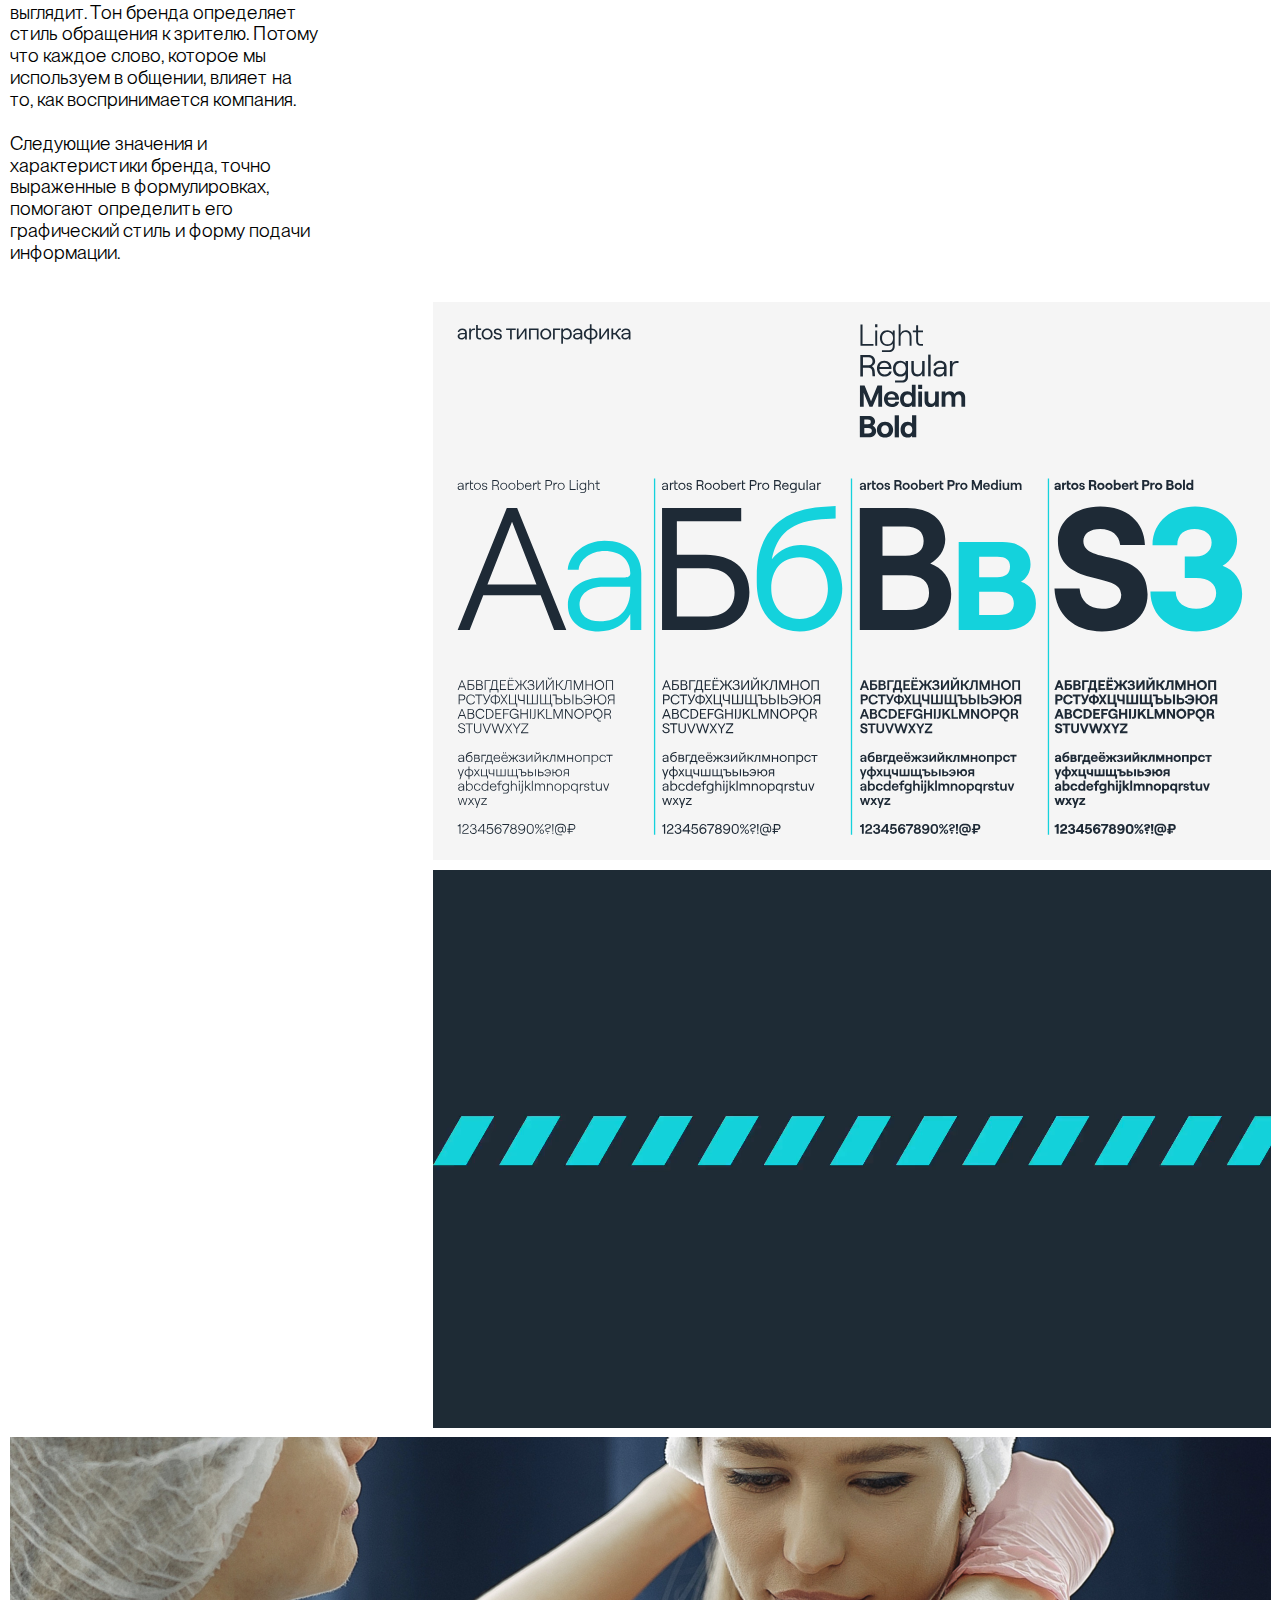
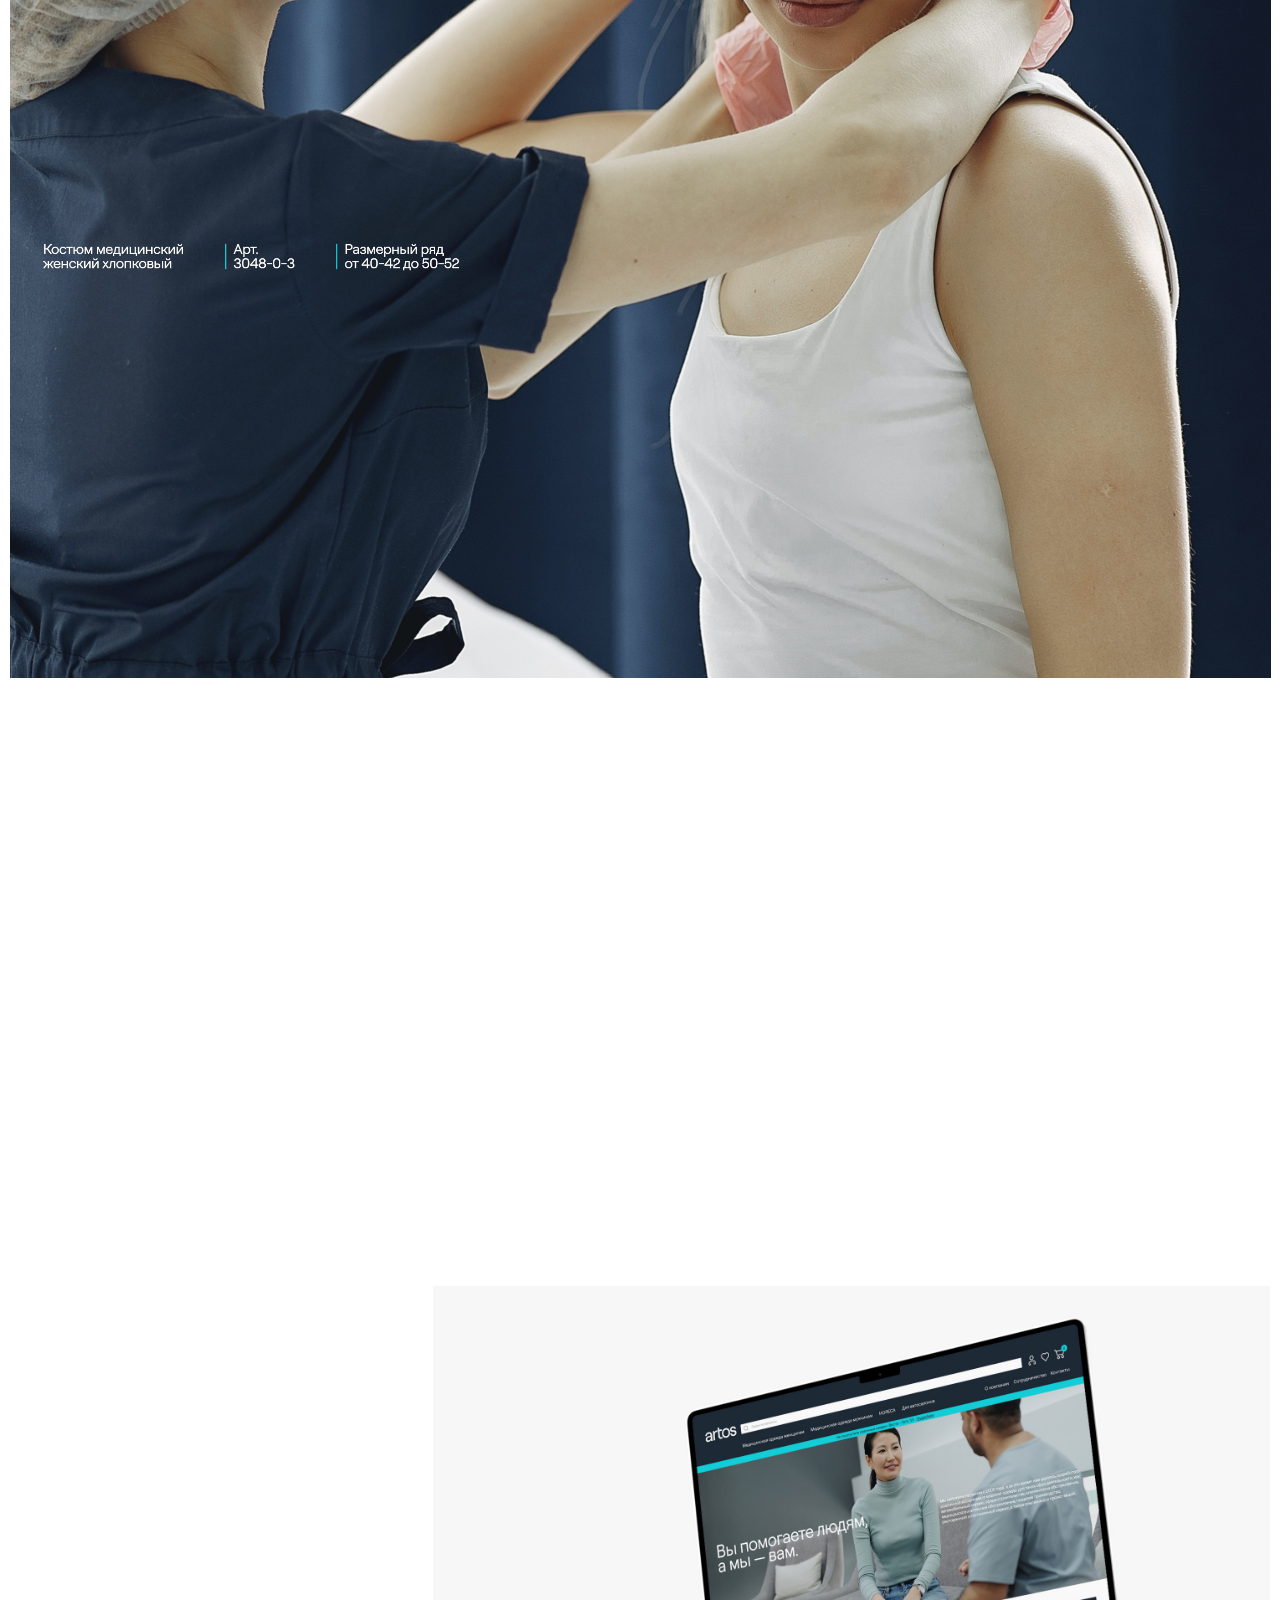
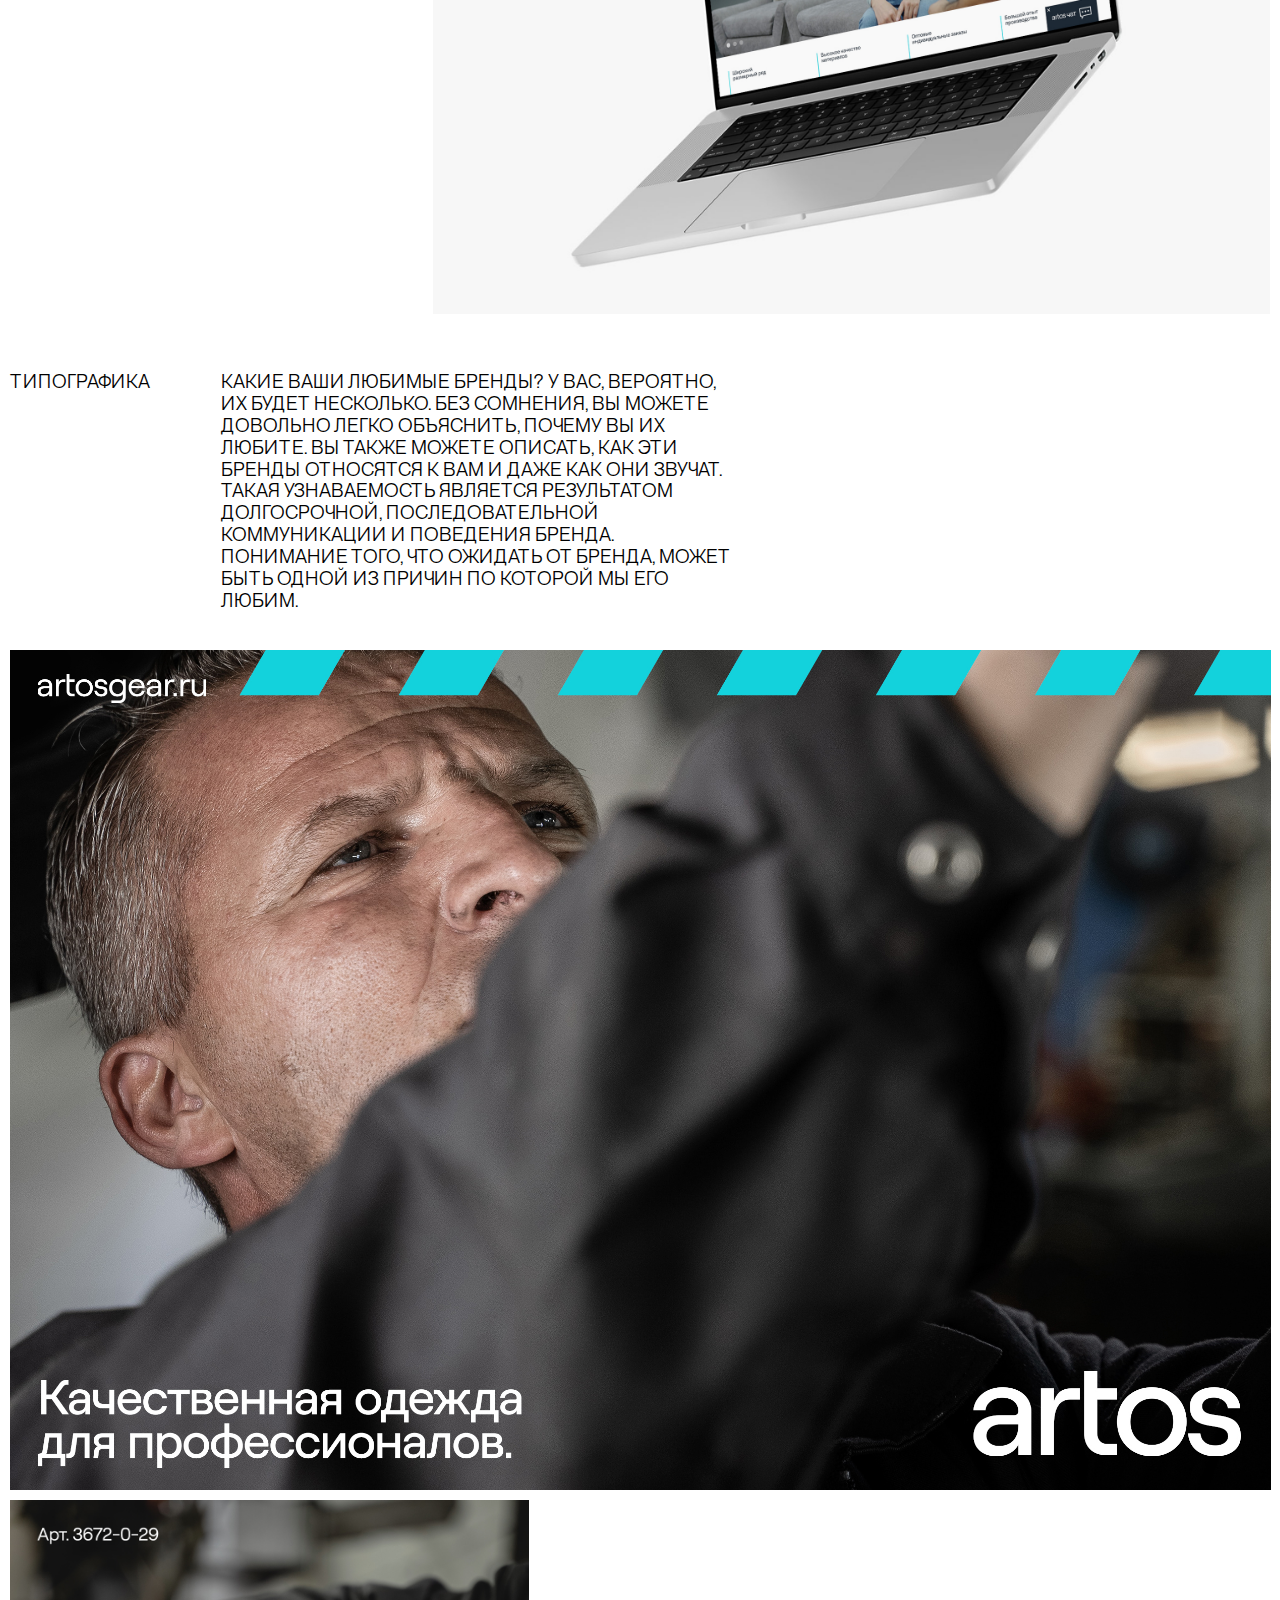
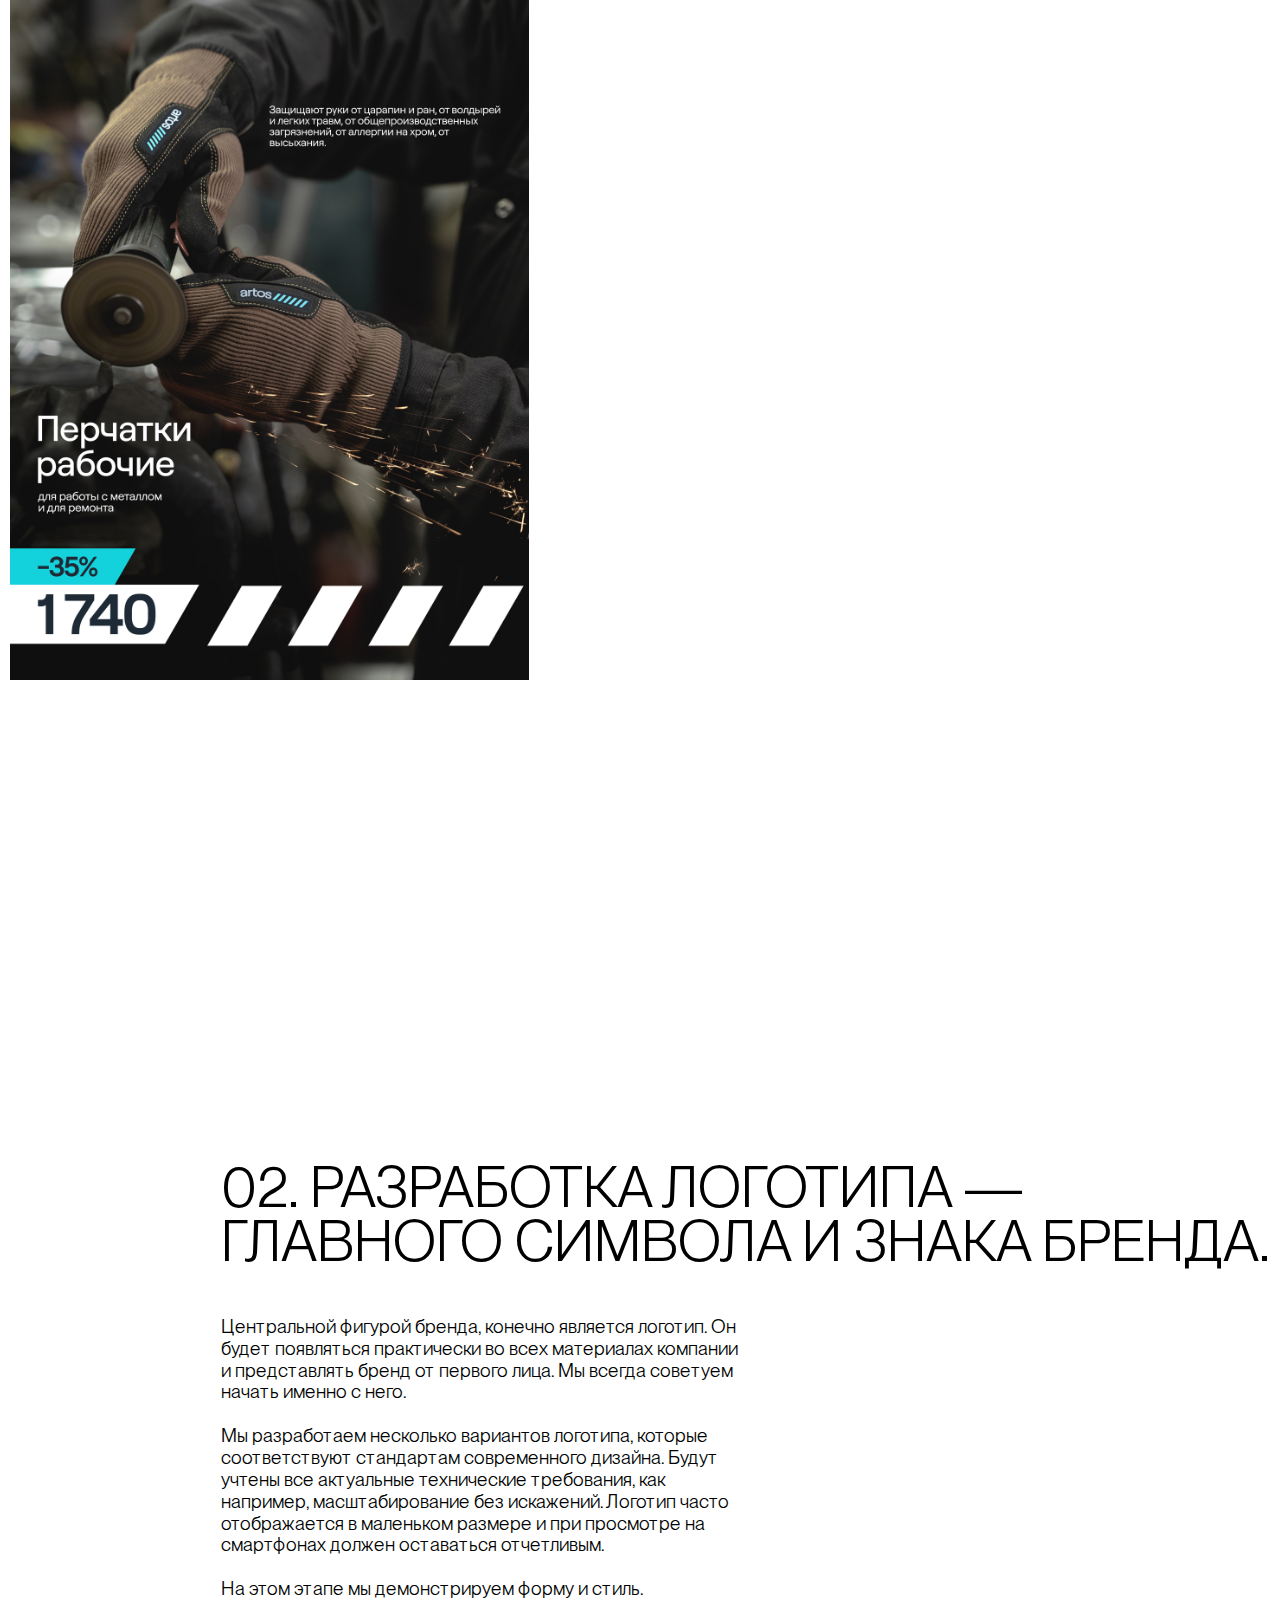
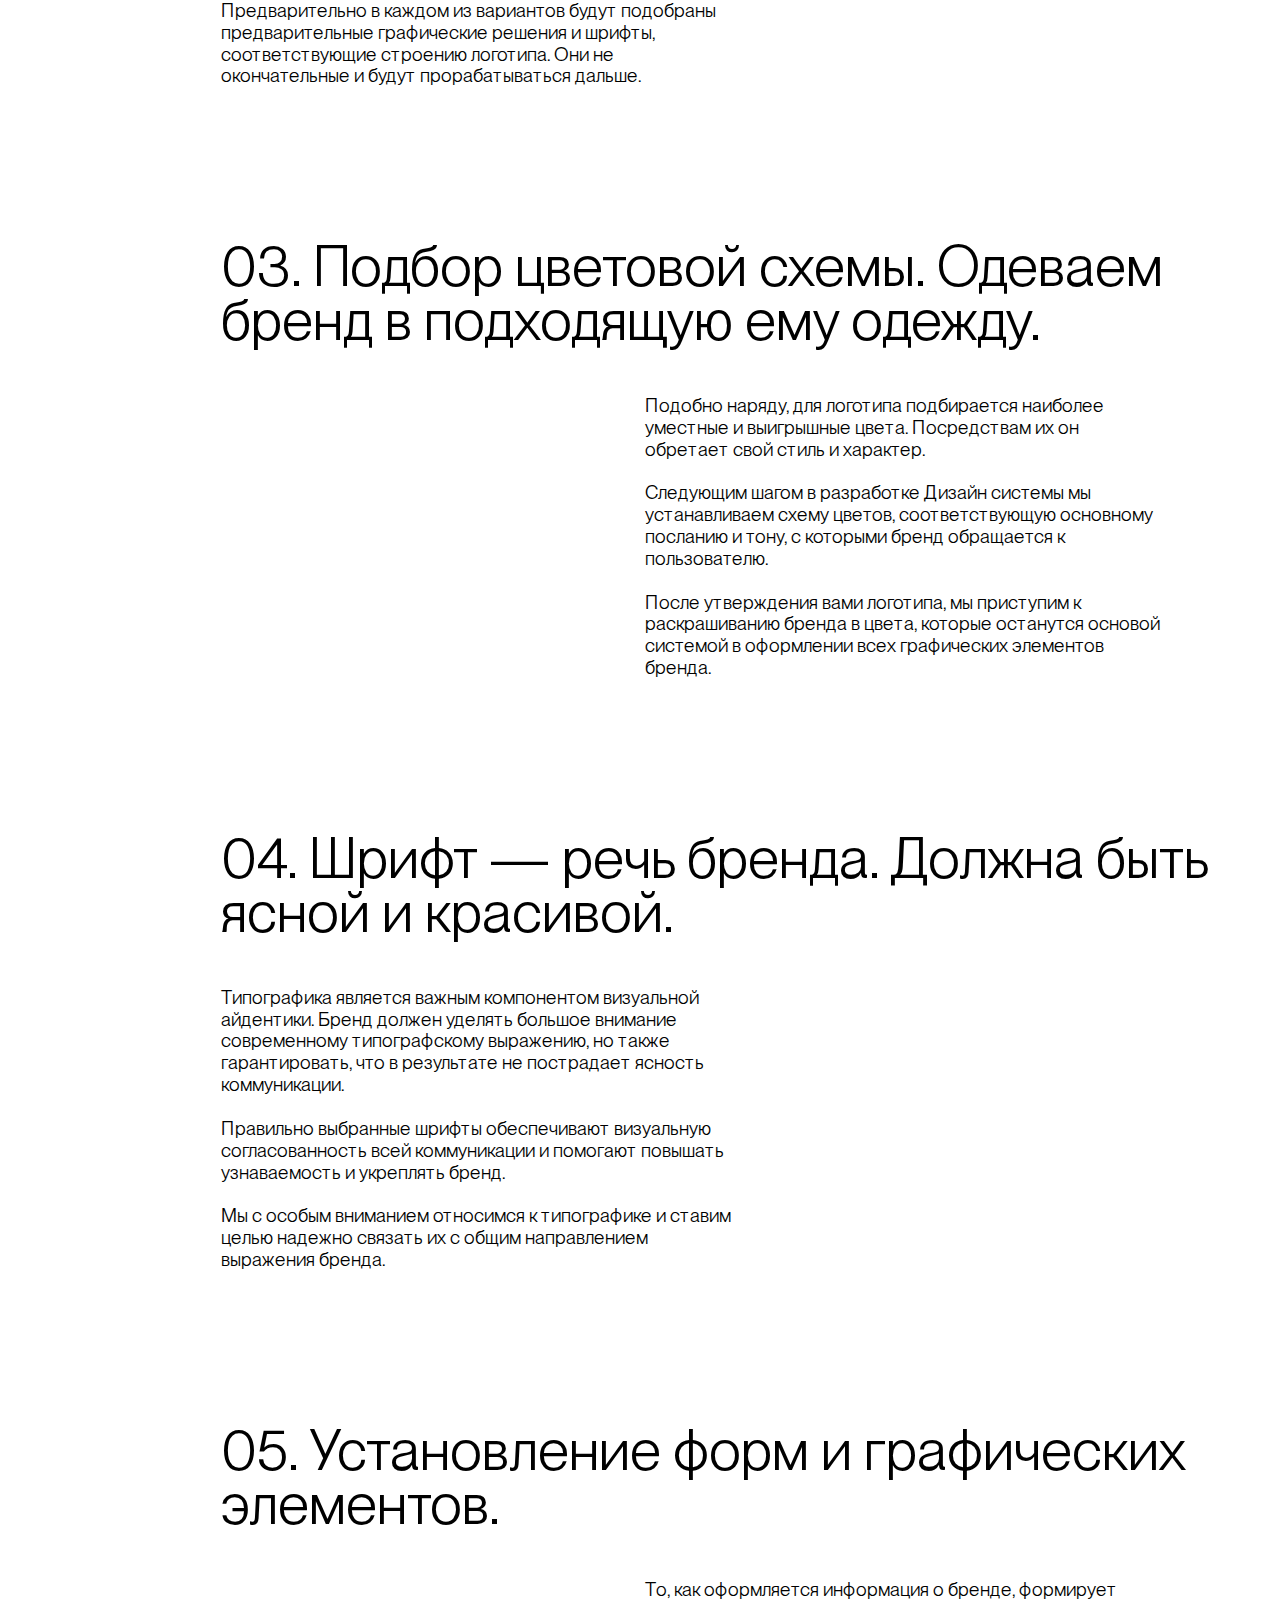
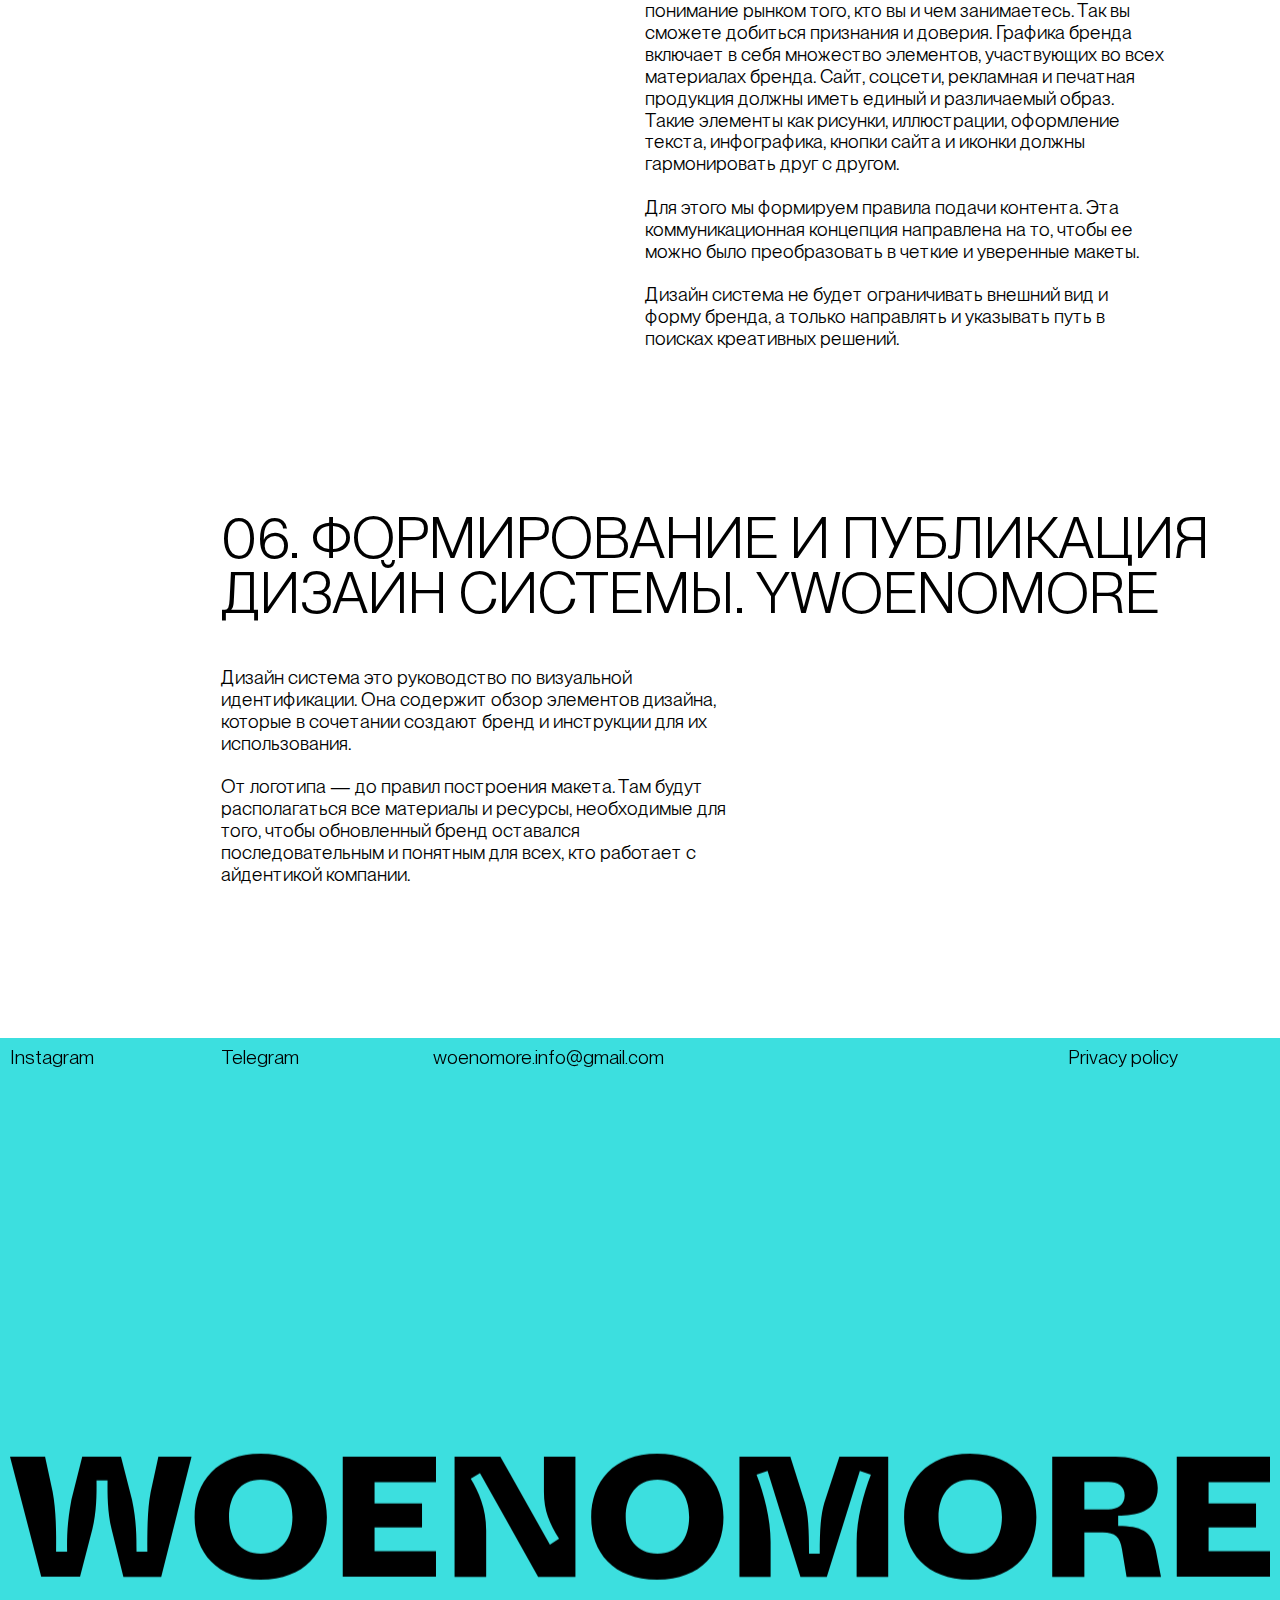
==== commit 8b52baf2: "Add files via upload" ====
--- a/projects/artos/index.html
+++ b/projects/artos/index.html
@@ -220,6 +220,15 @@
 										<div class="col-8 col-12-small">
                                         
                                               <span class="image fit"><img src="imgs/wnm_artos_web_laptop.jpg" onContextMenu="return false;" alt="" /></span>
+                                        
+                                        </div>
+						    </div>
+                            <div class="row">
+                                        <div class="col-4 off-12-small">
+                                        </div>
+										<div class="col-8 col-12-small">
+                                        
+                                              <span class="image fit"><img src="imgs/wnm_artos_web_devices_p_ph.jpg" onContextMenu="return false;" alt="" /></span>
                                         
                                         </div>
 						    </div>
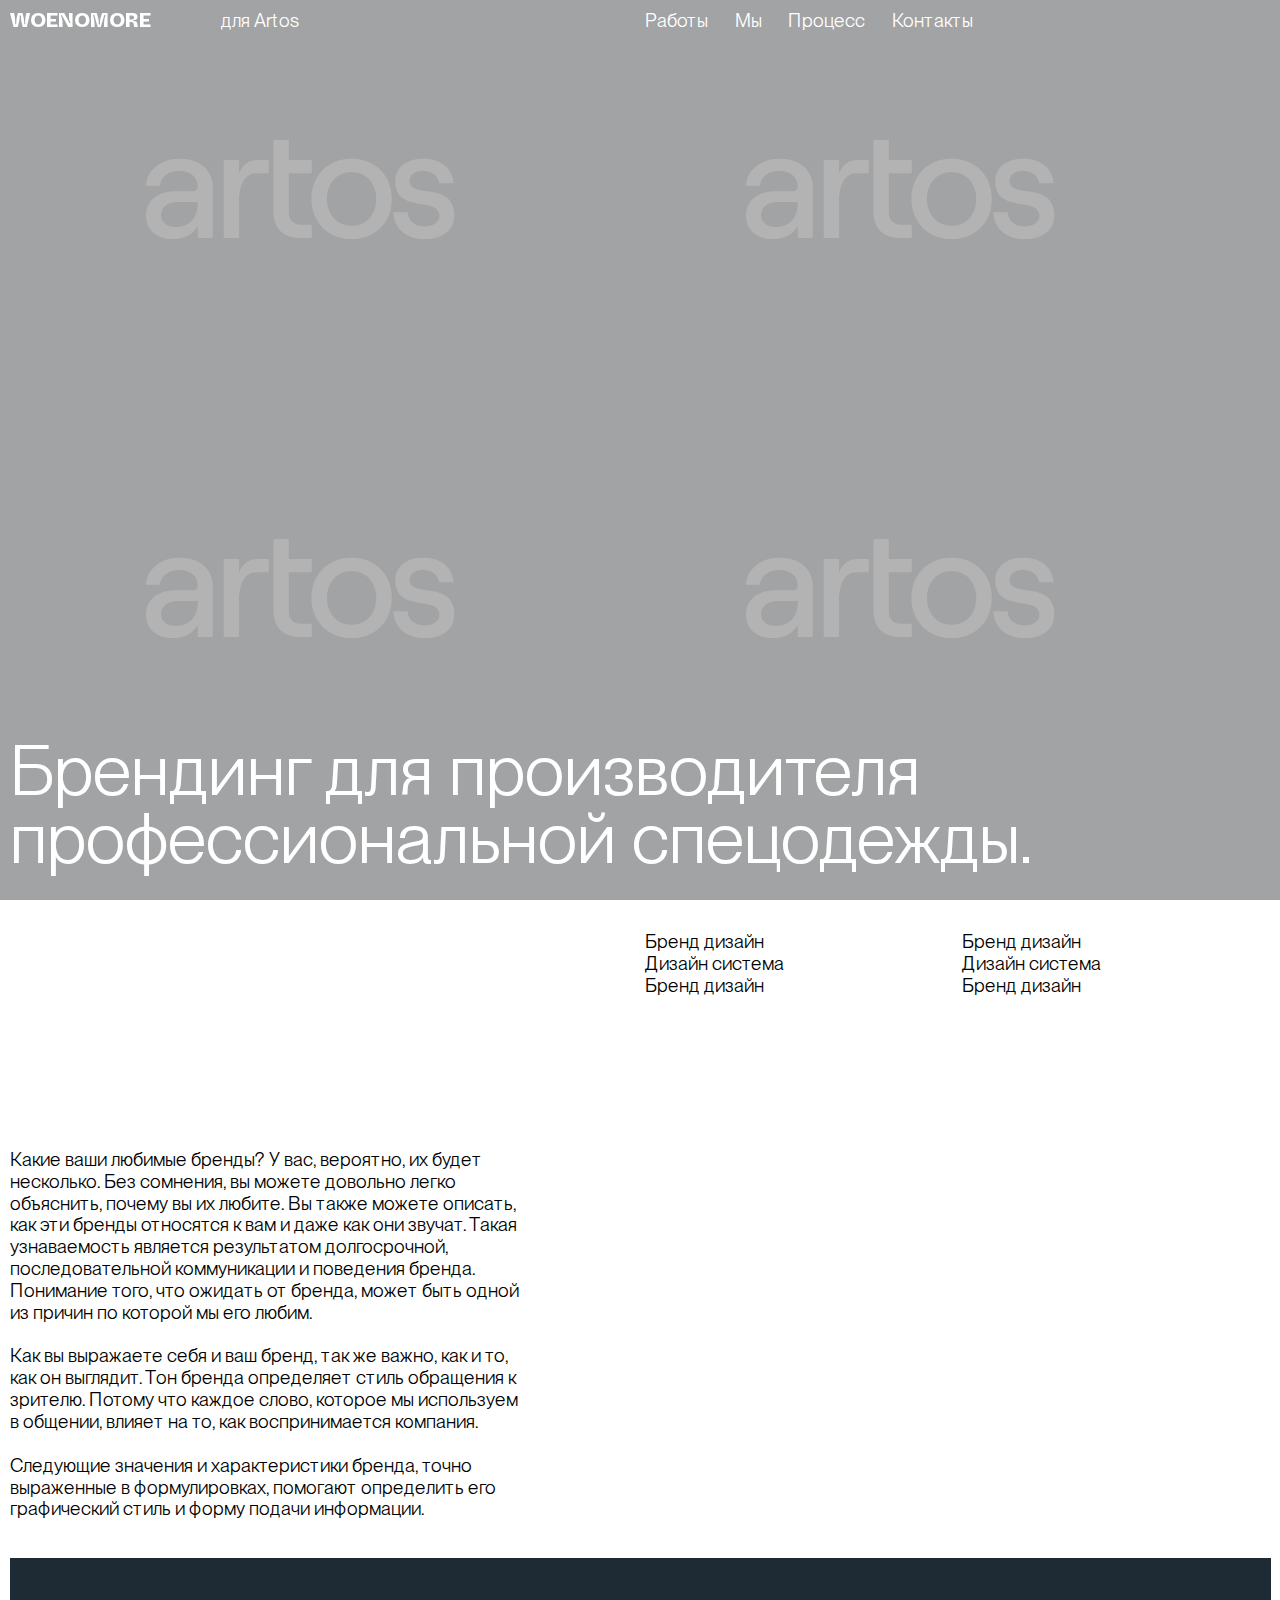
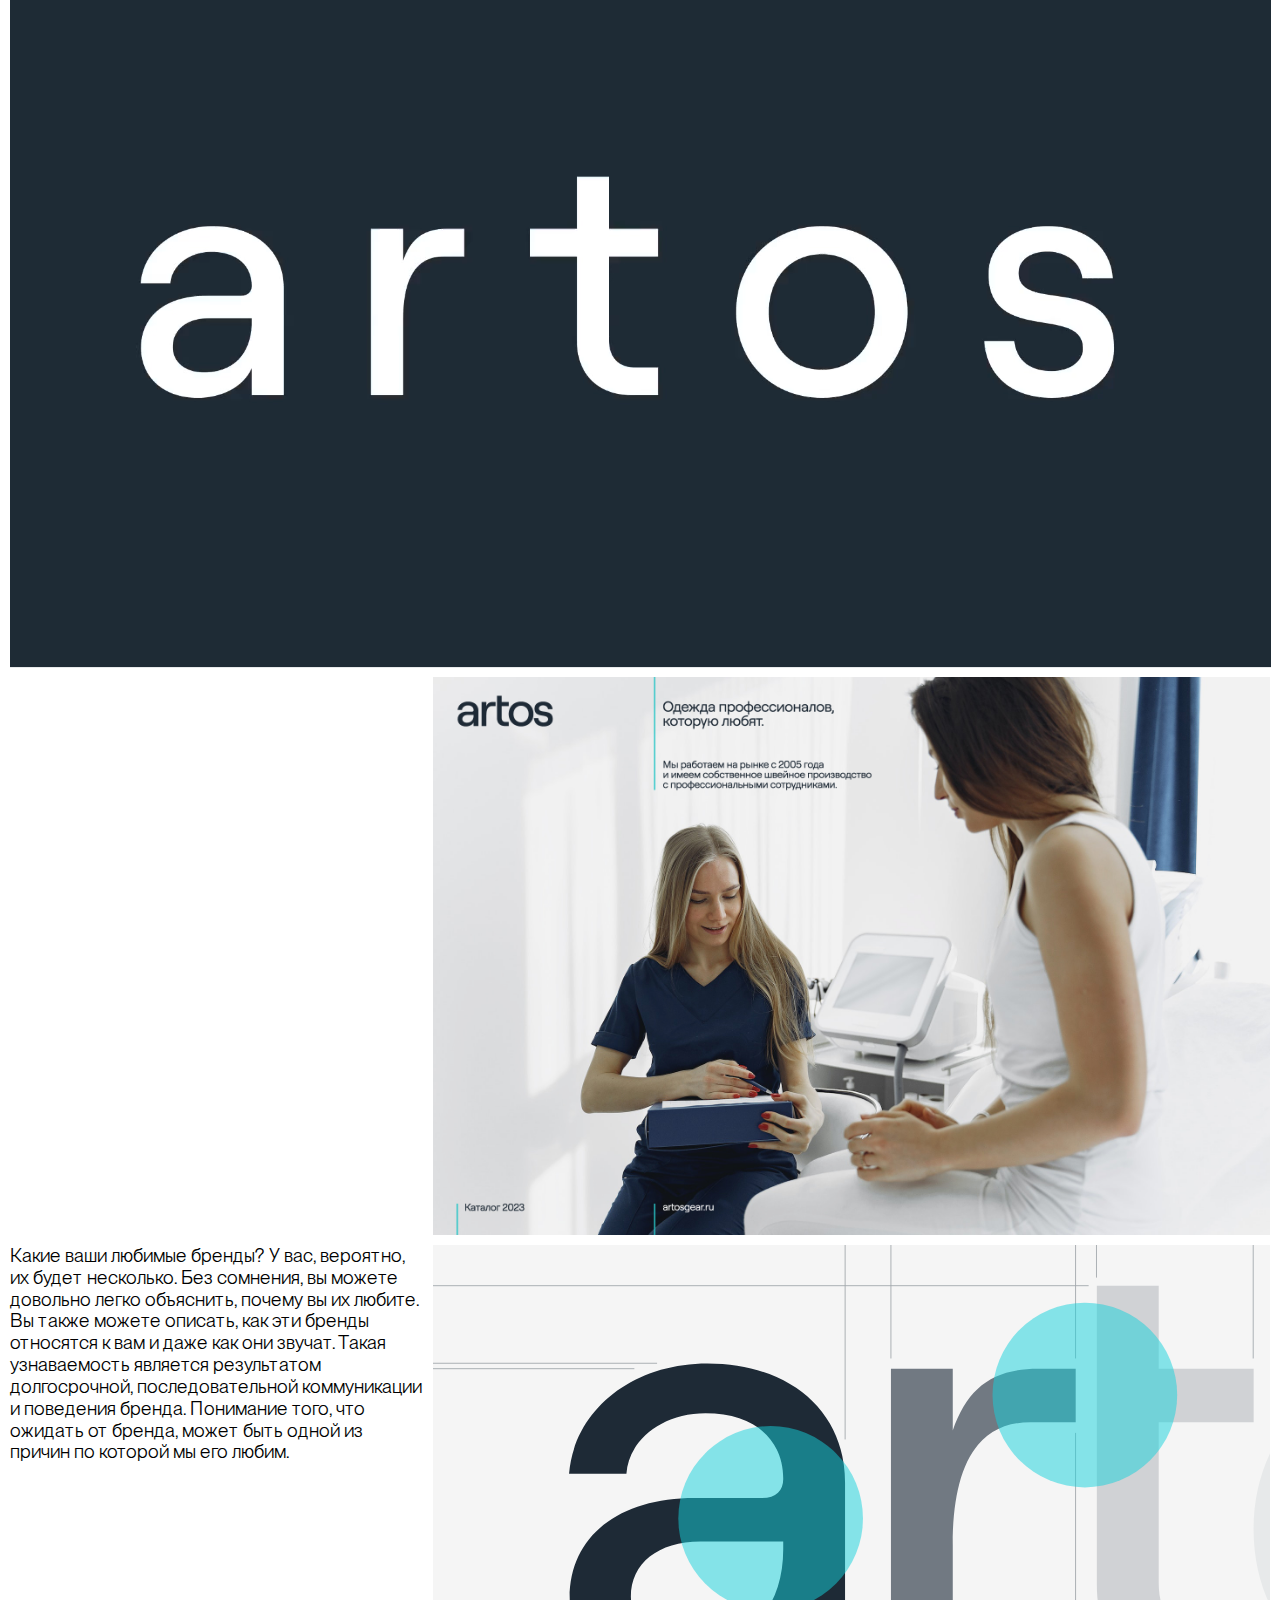
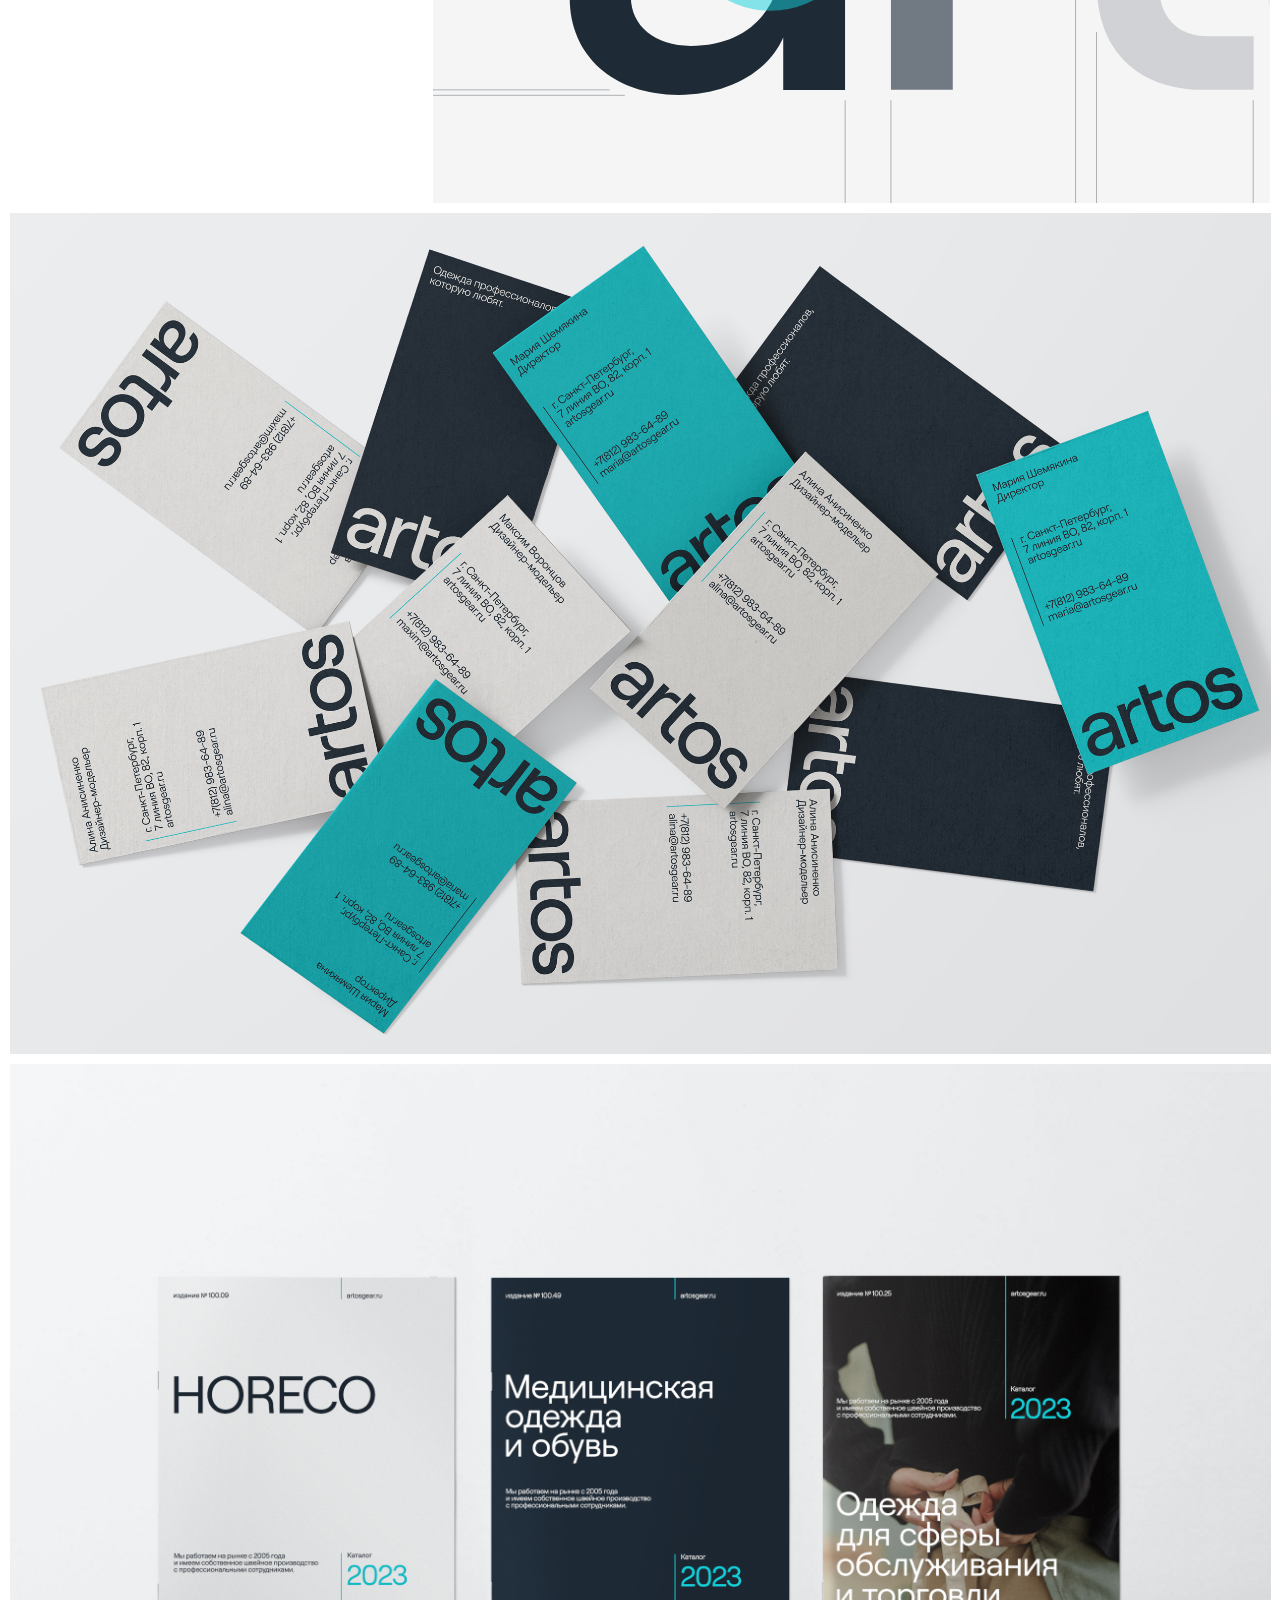
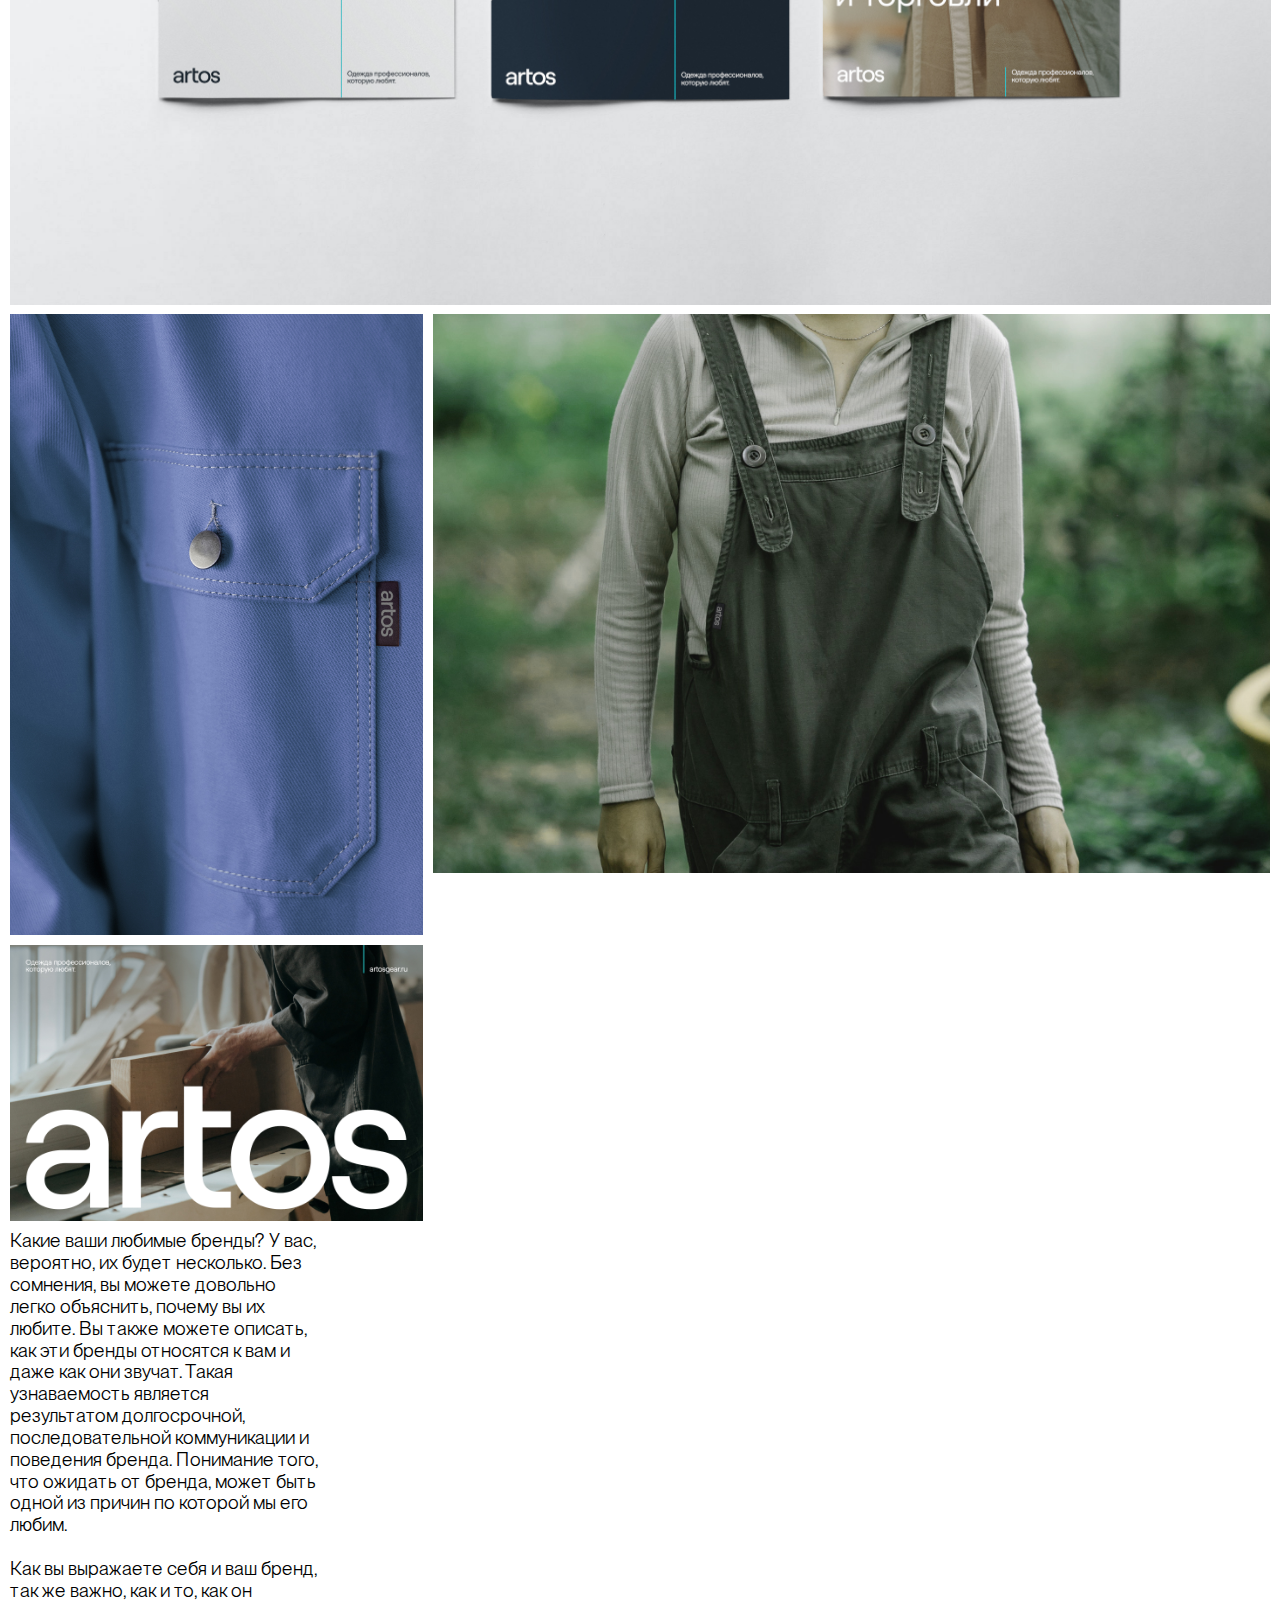
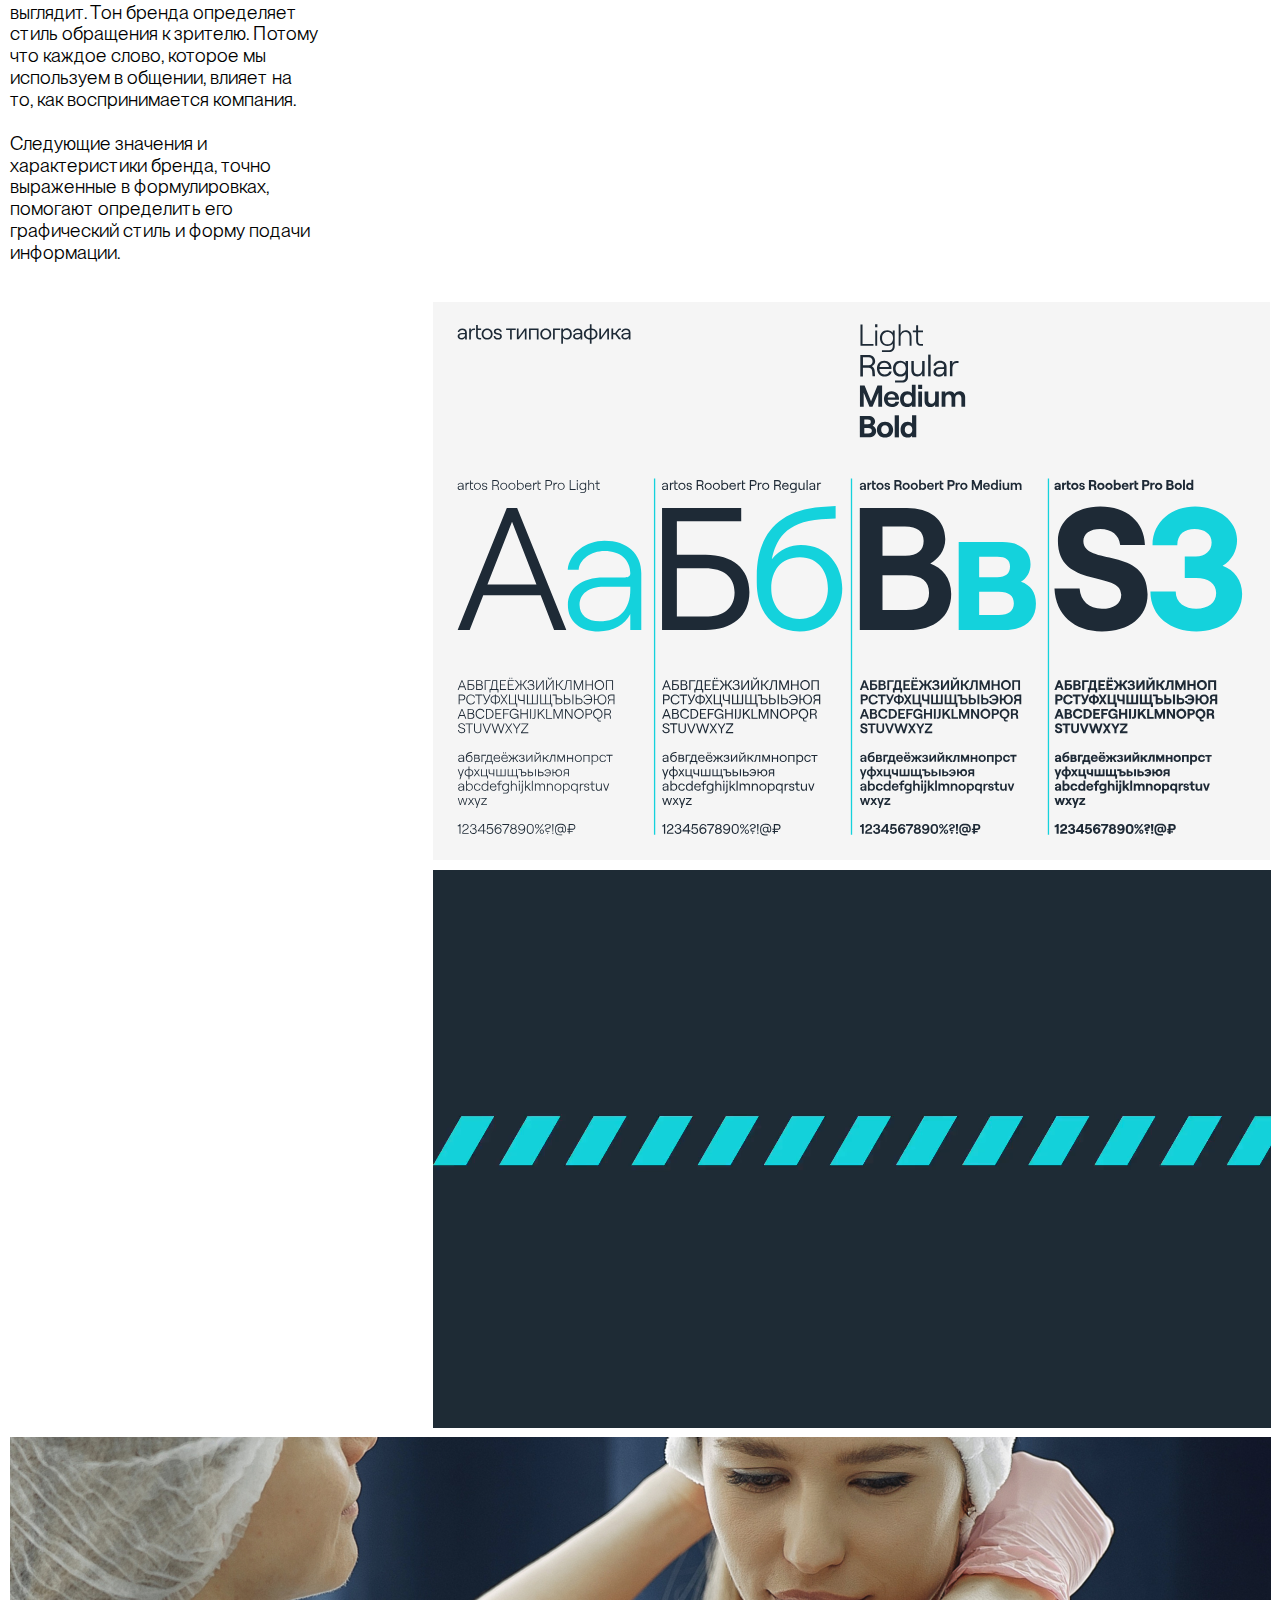
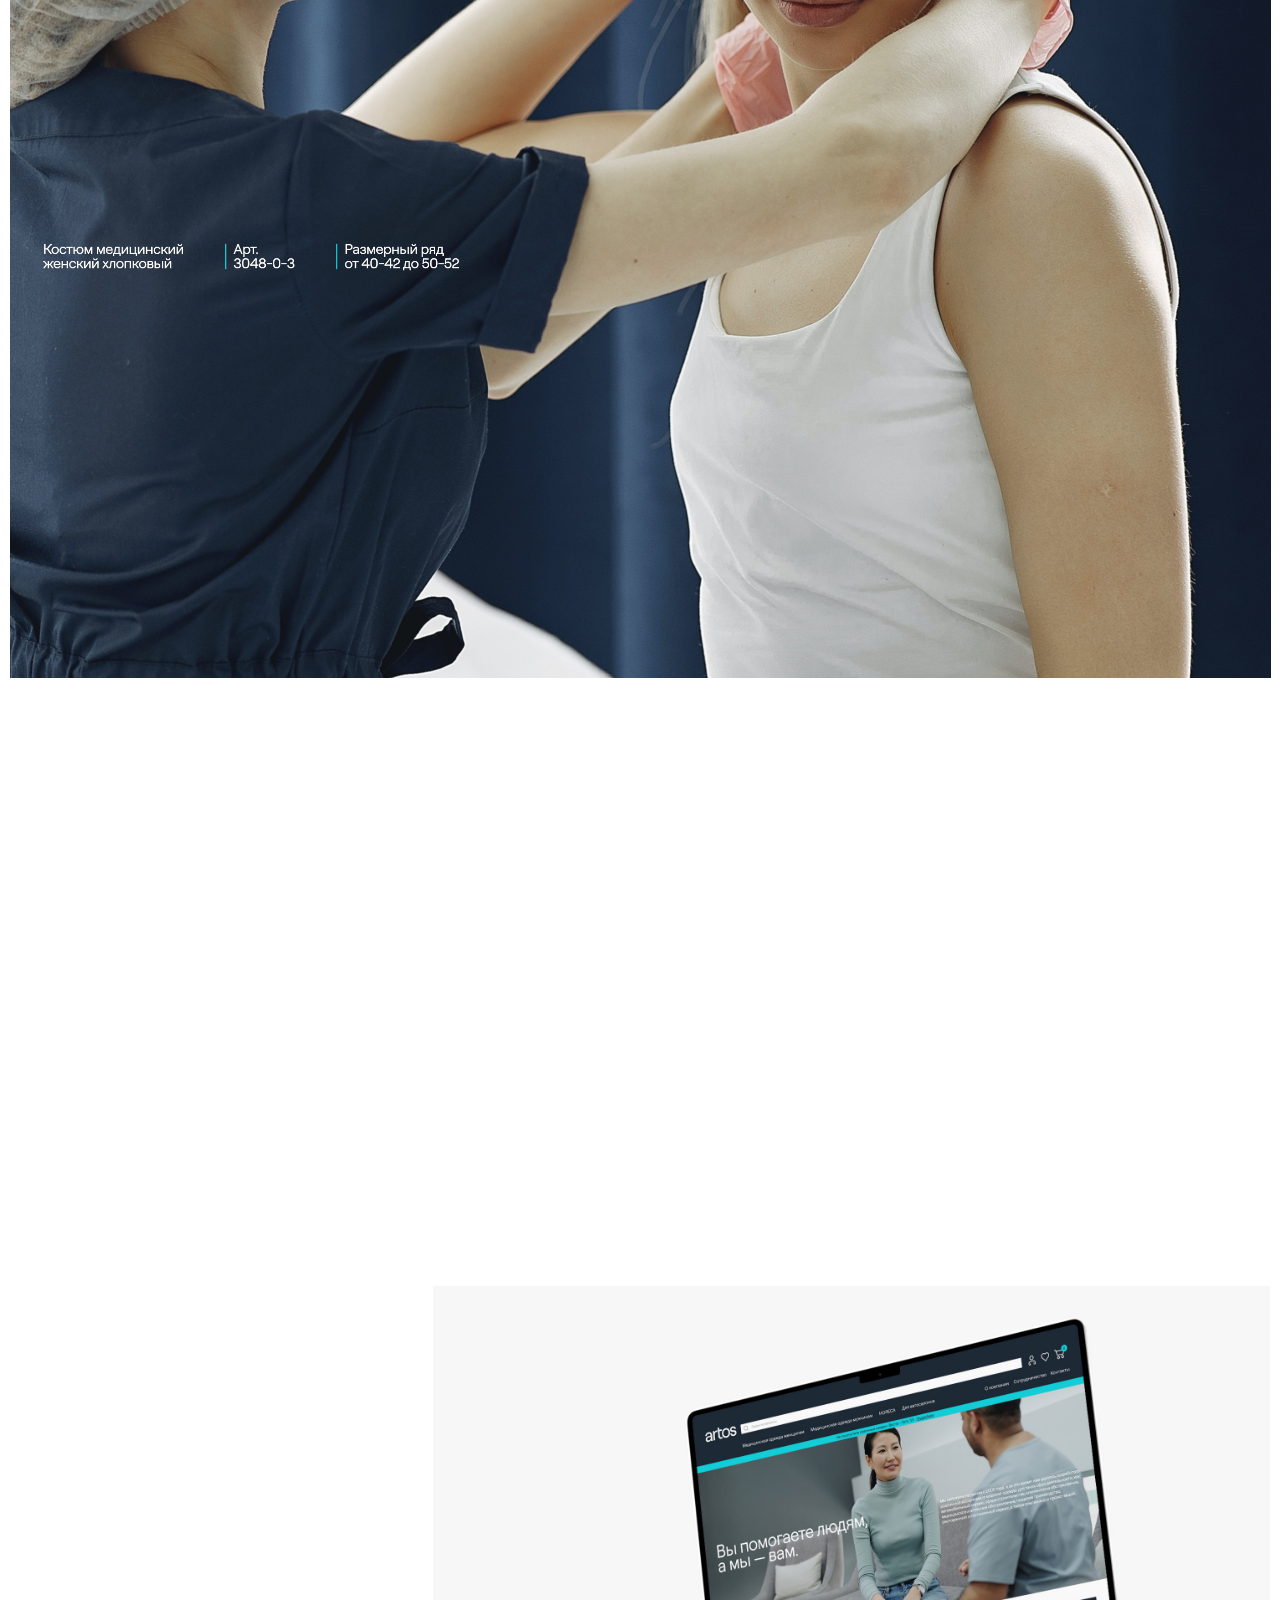
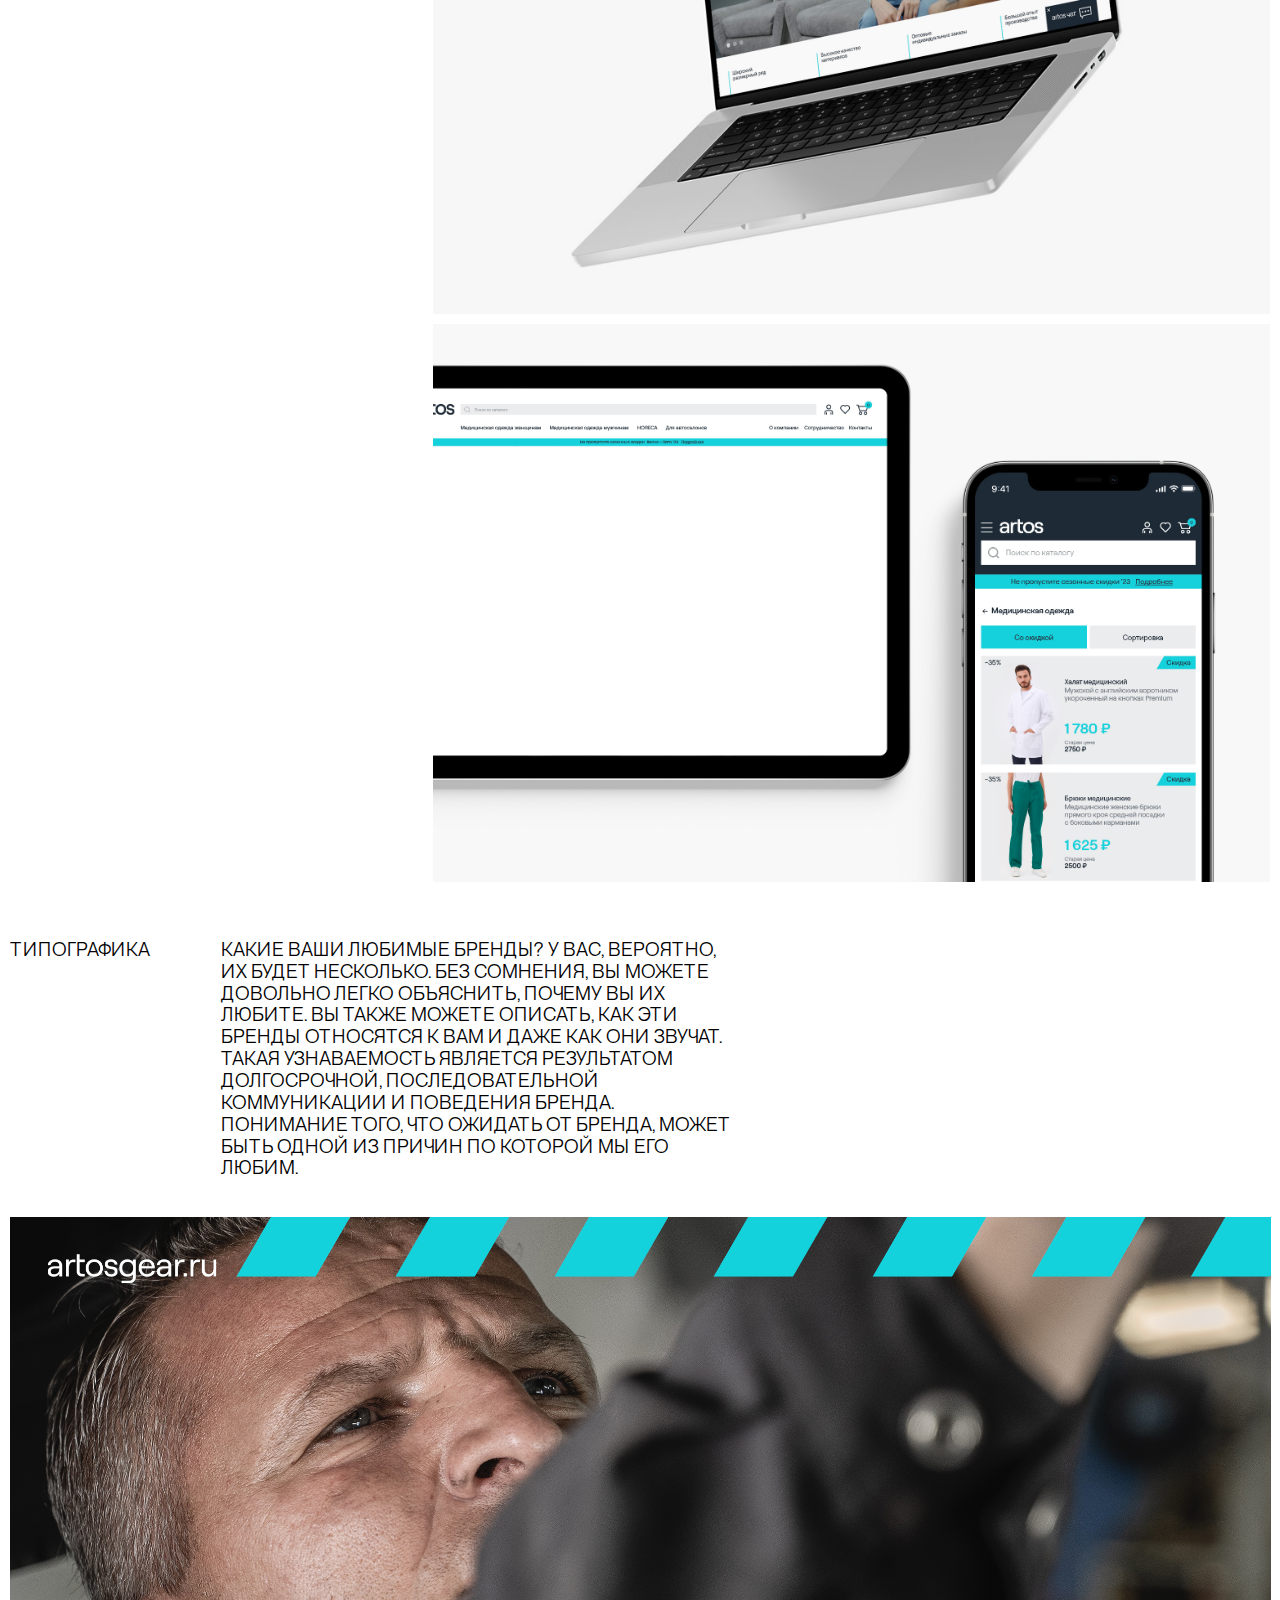
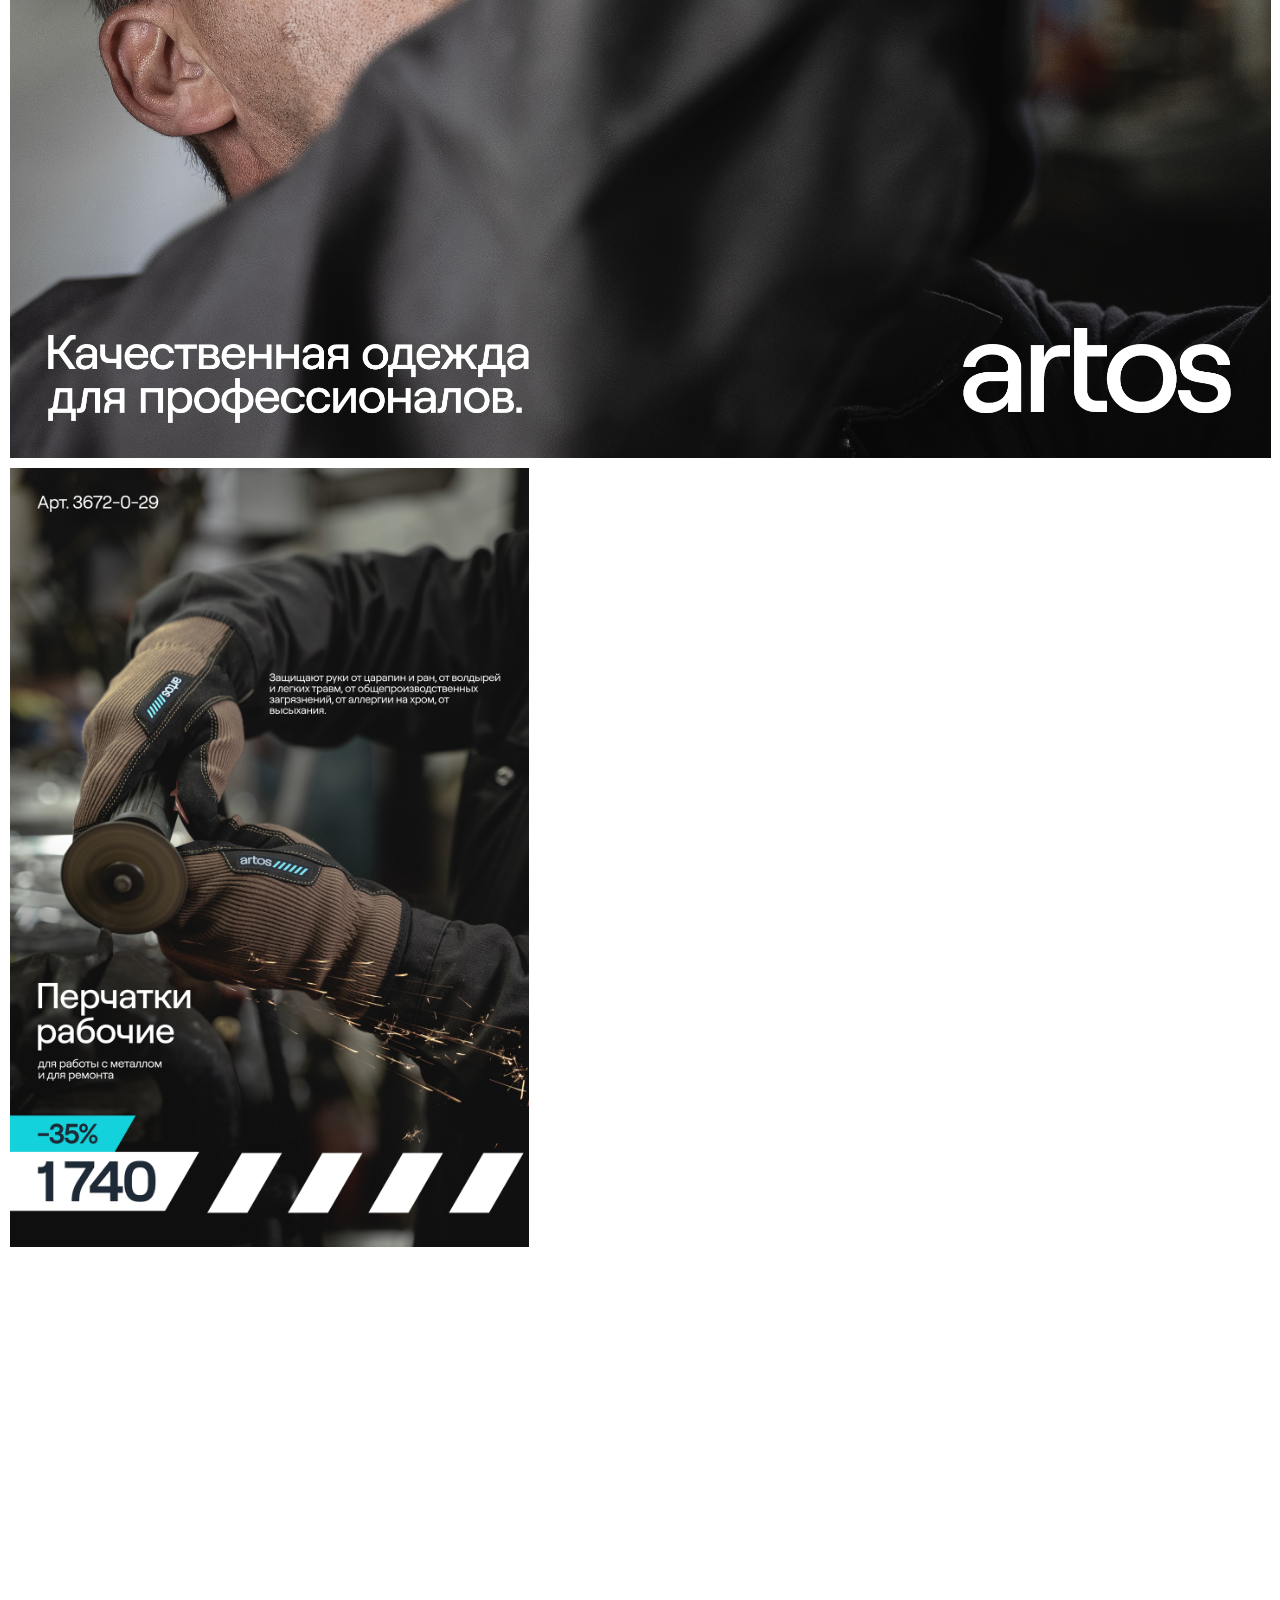
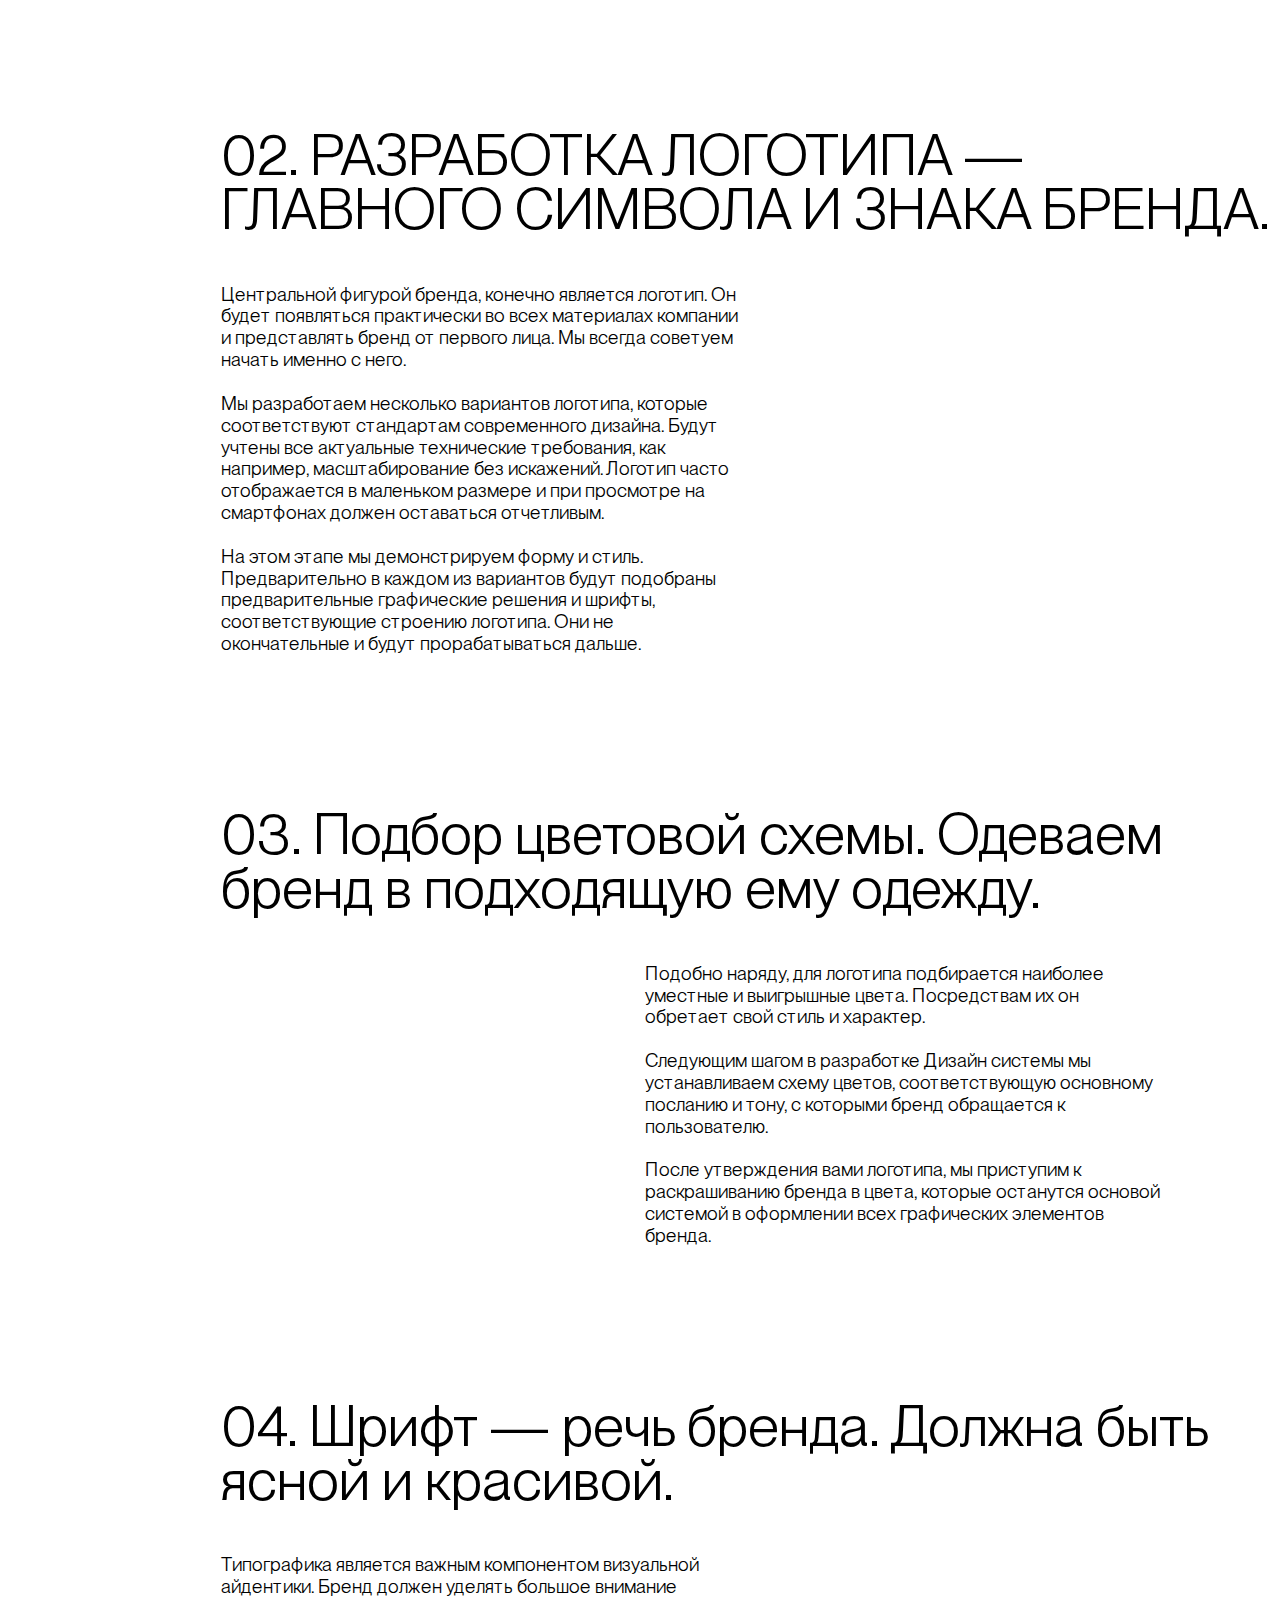
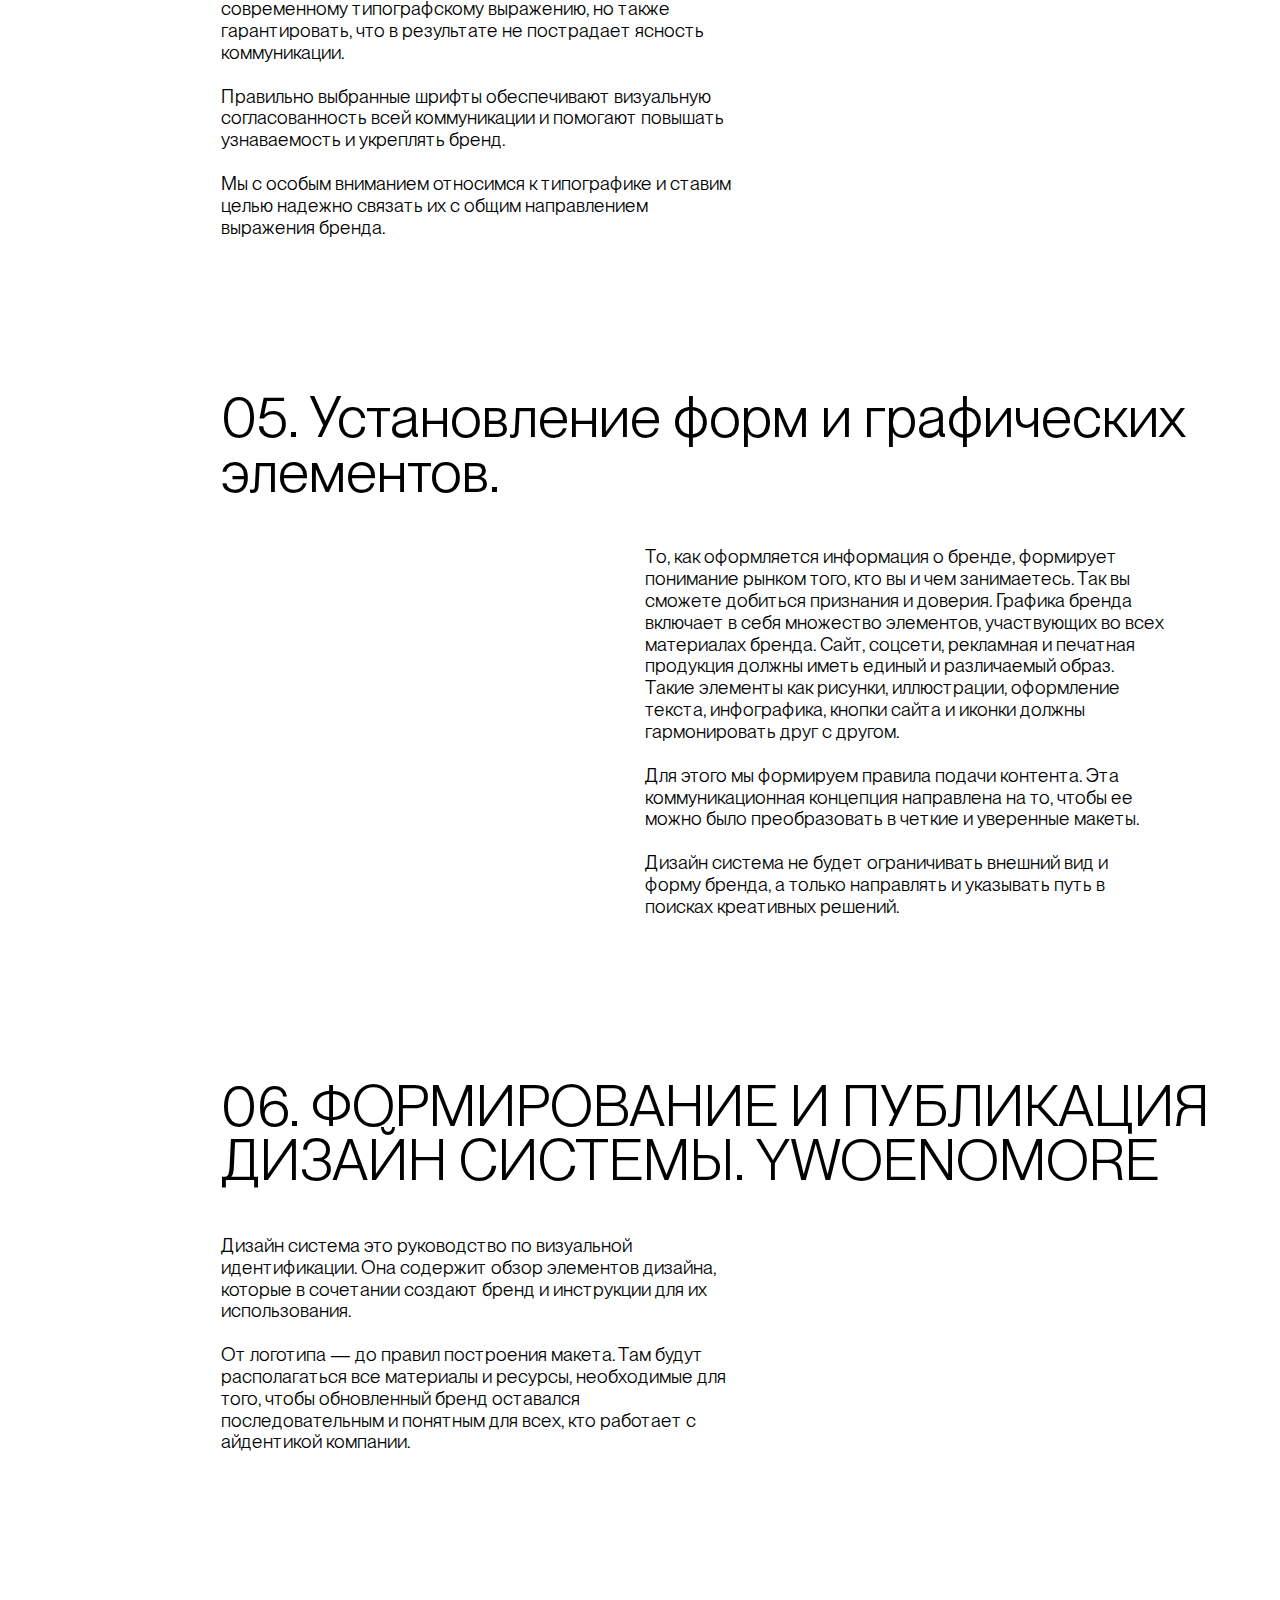
==== commit 133728cc: "Add files via upload" ====
--- a/projects/artos/index.html
+++ b/projects/artos/index.html
@@ -229,6 +229,15 @@
 										<div class="col-8 col-12-small">
                                         
                                               <span class="image fit"><img src="imgs/wnm_artos_web_devices_p_ph.jpg" onContextMenu="return false;" alt="" /></span>
+                                        
+                                        </div>
+						    </div>
+                            <div class="row">
+                                        <div class="col-4 off-12-small">
+                                        </div>
+										<div class="col-8 col-12-small">
+                                        
+                                              <span class="image fit"><img src="imgs/wnm_artos_web_devices_3p_4ph.jpg" onContextMenu="return false;" alt="" /></span>
                                         
                                         </div>
 						    </div>
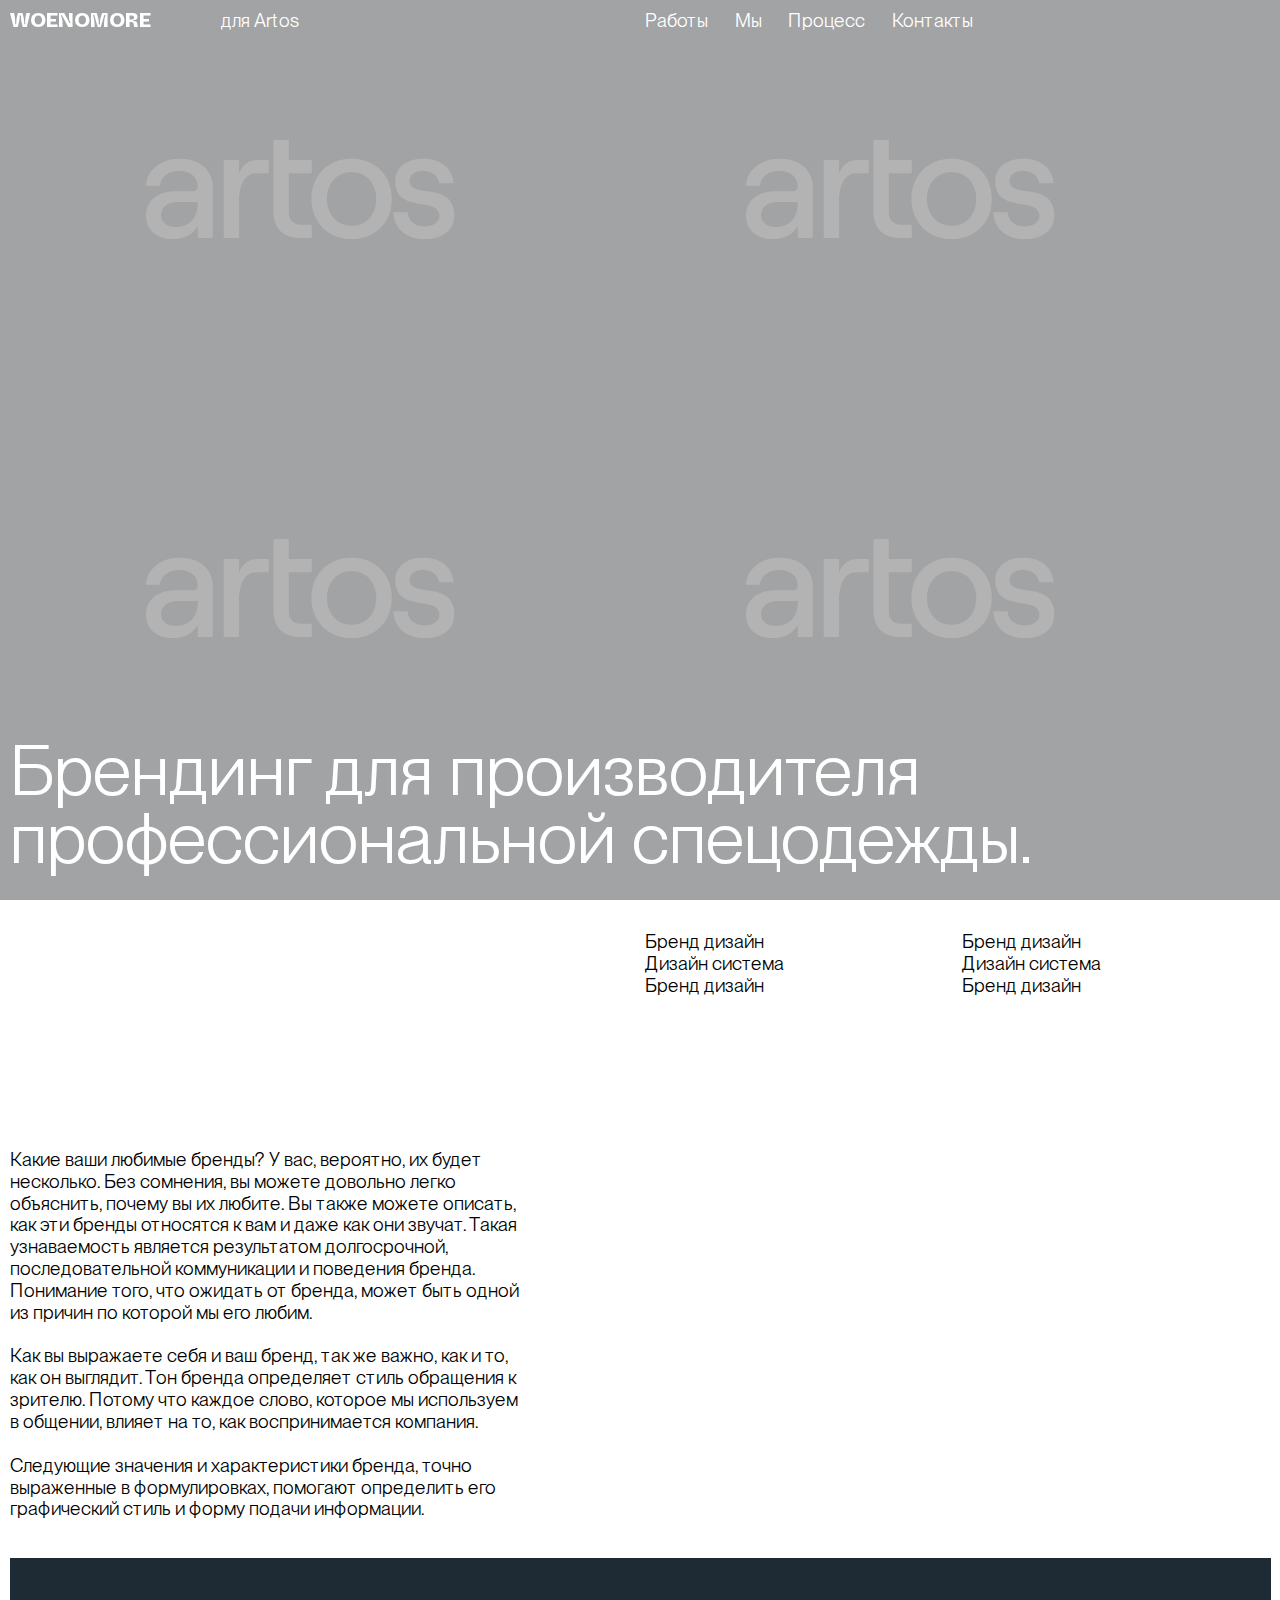
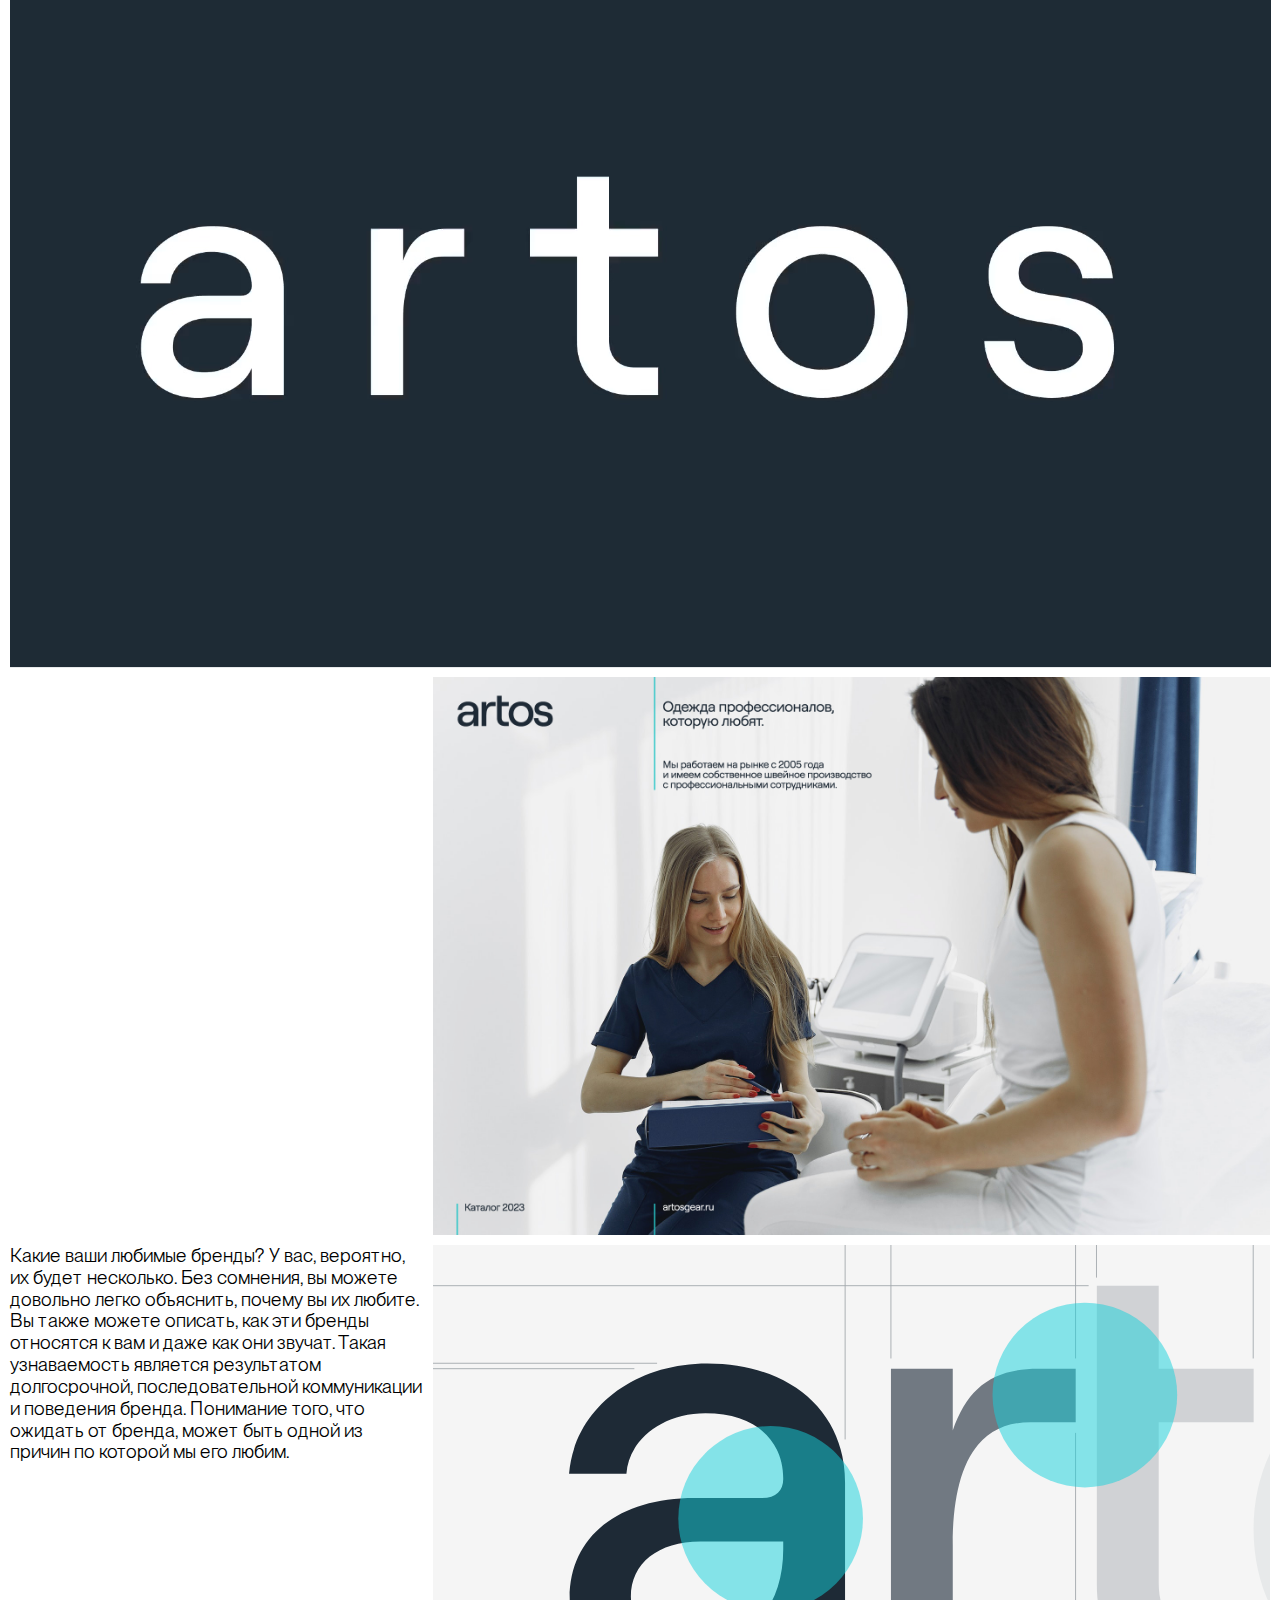
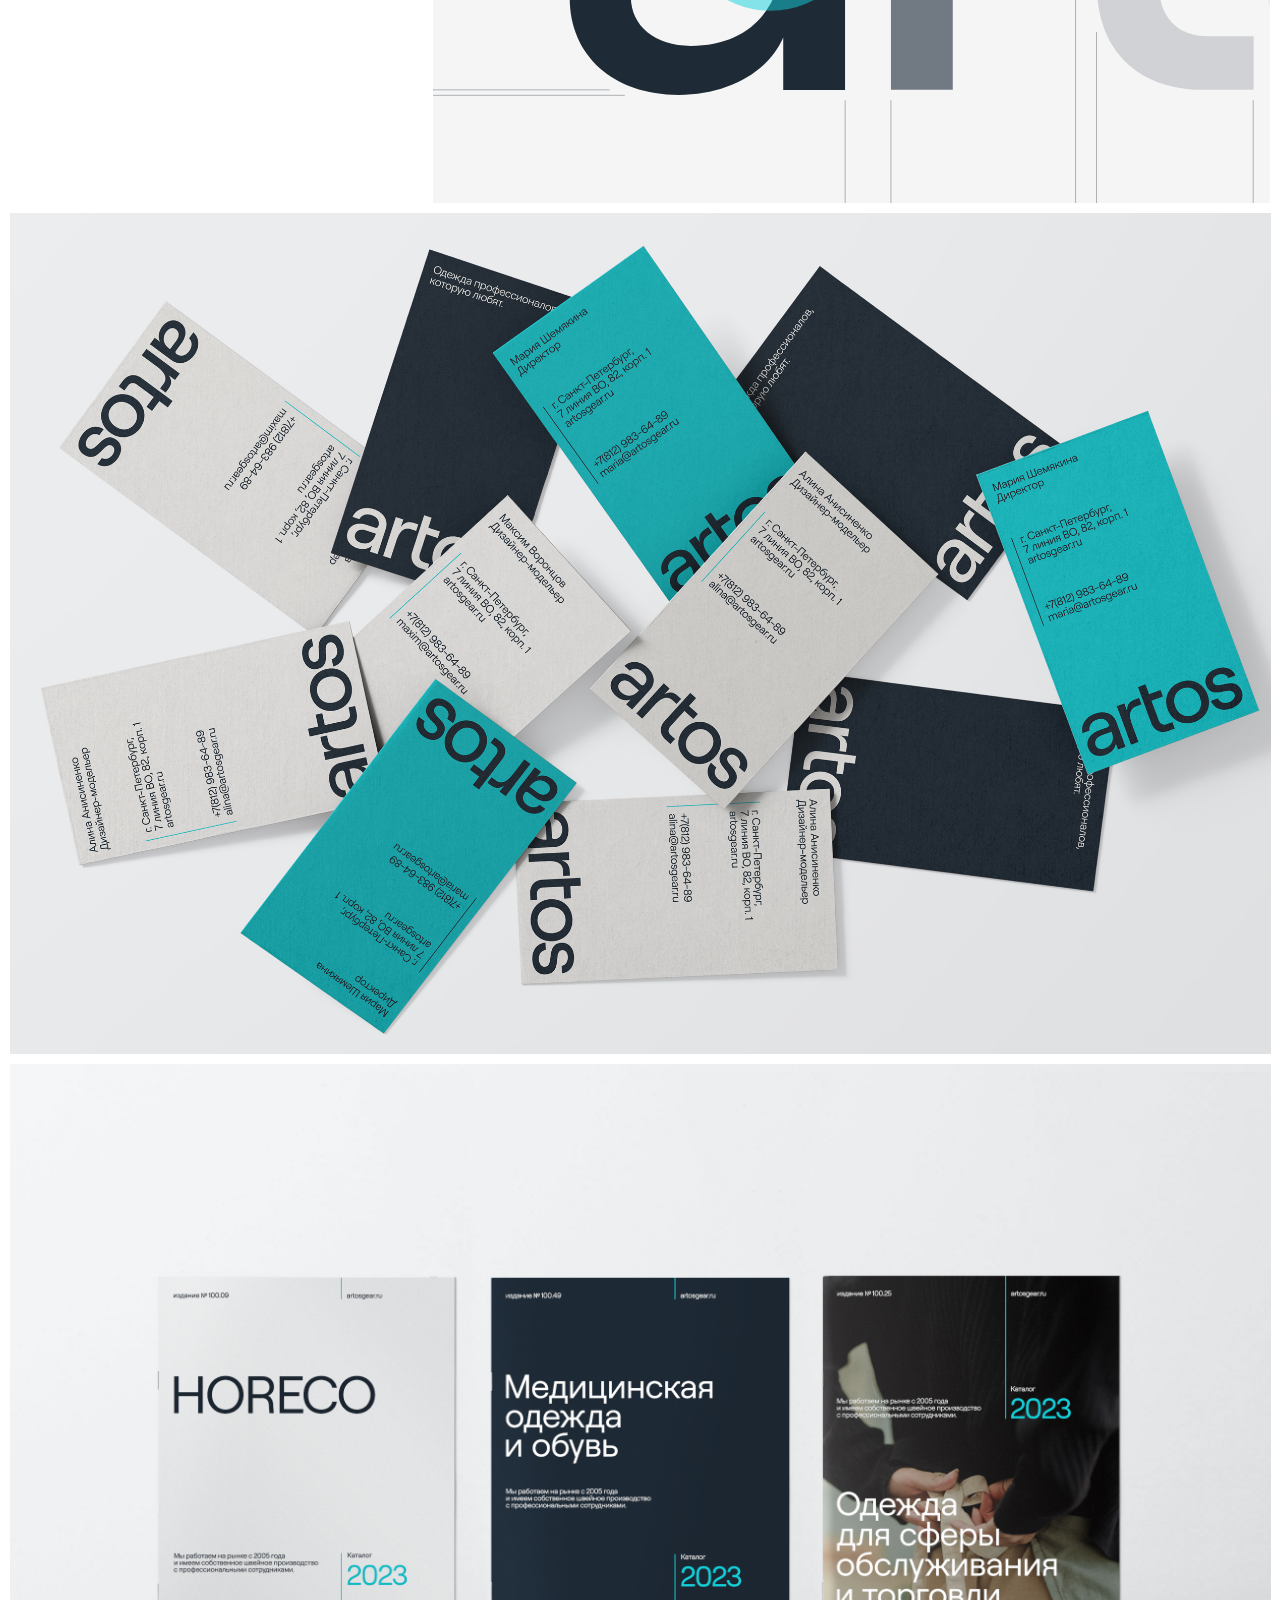
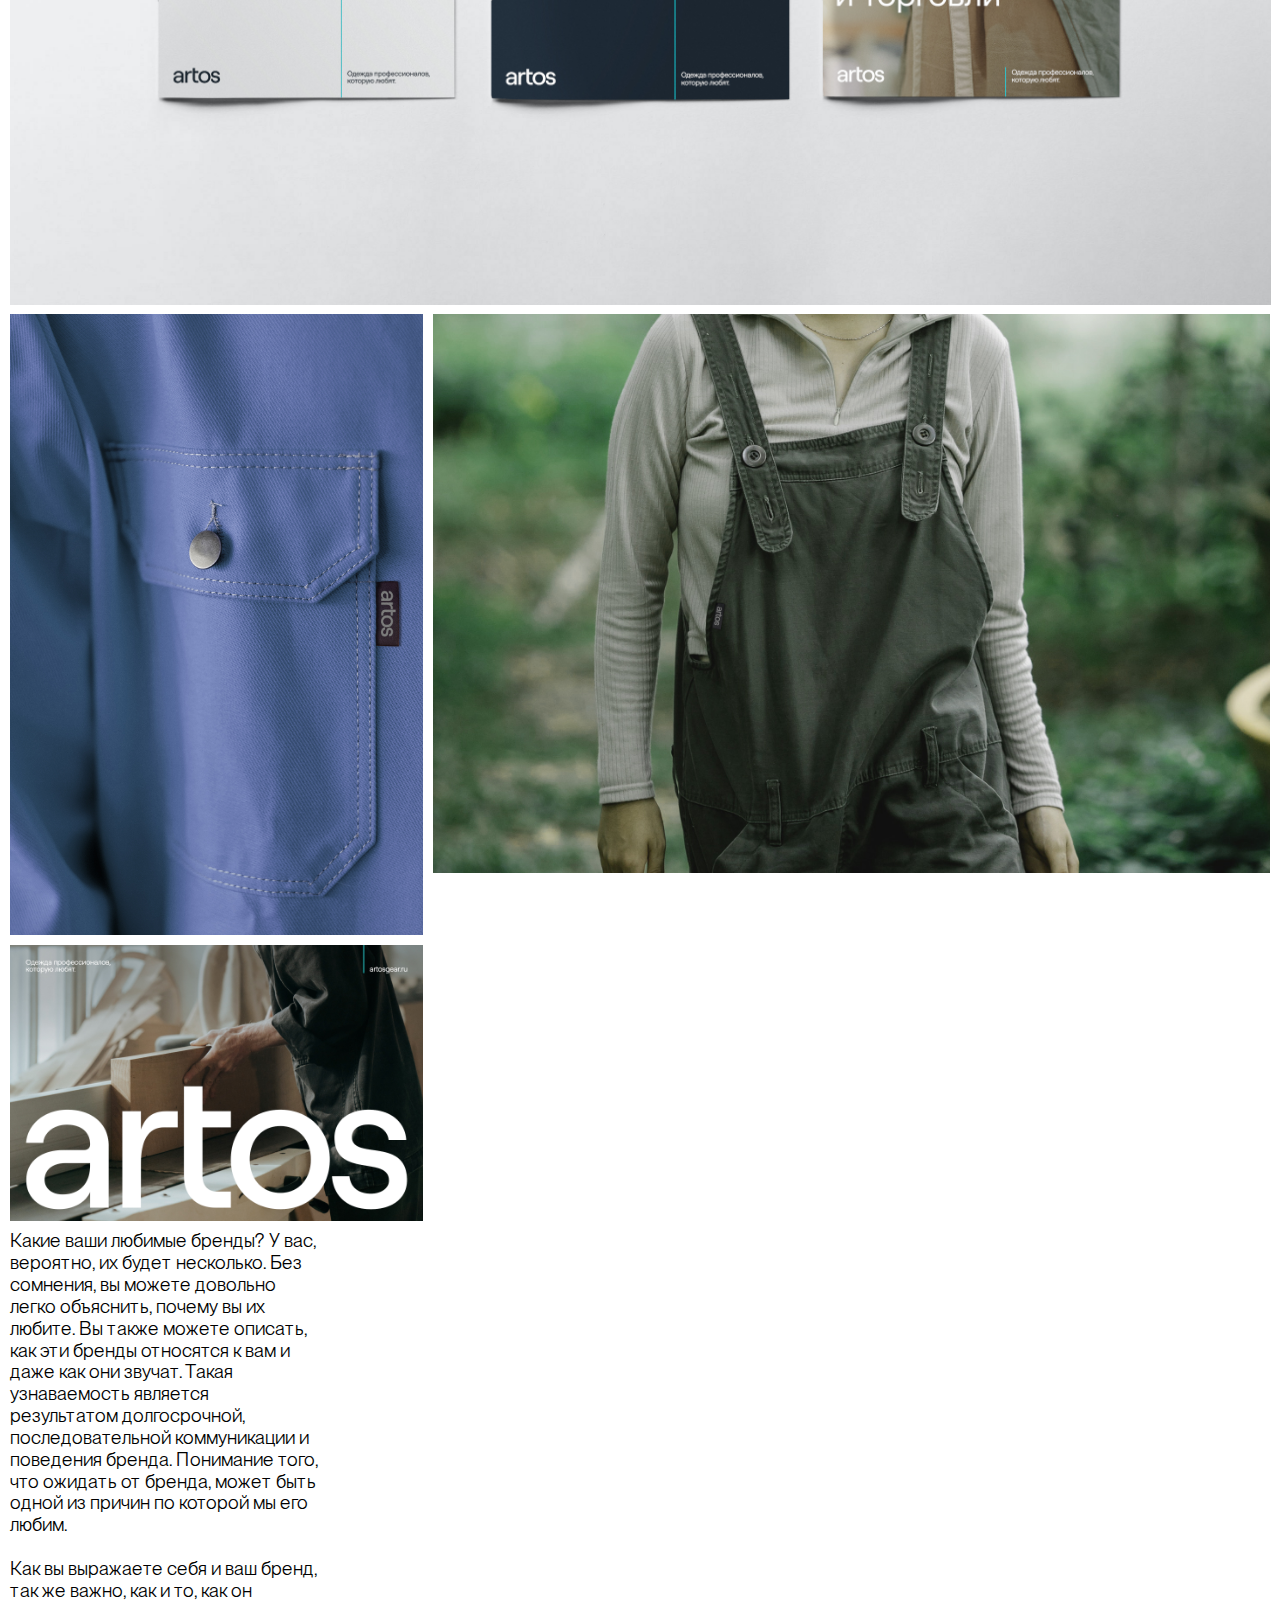
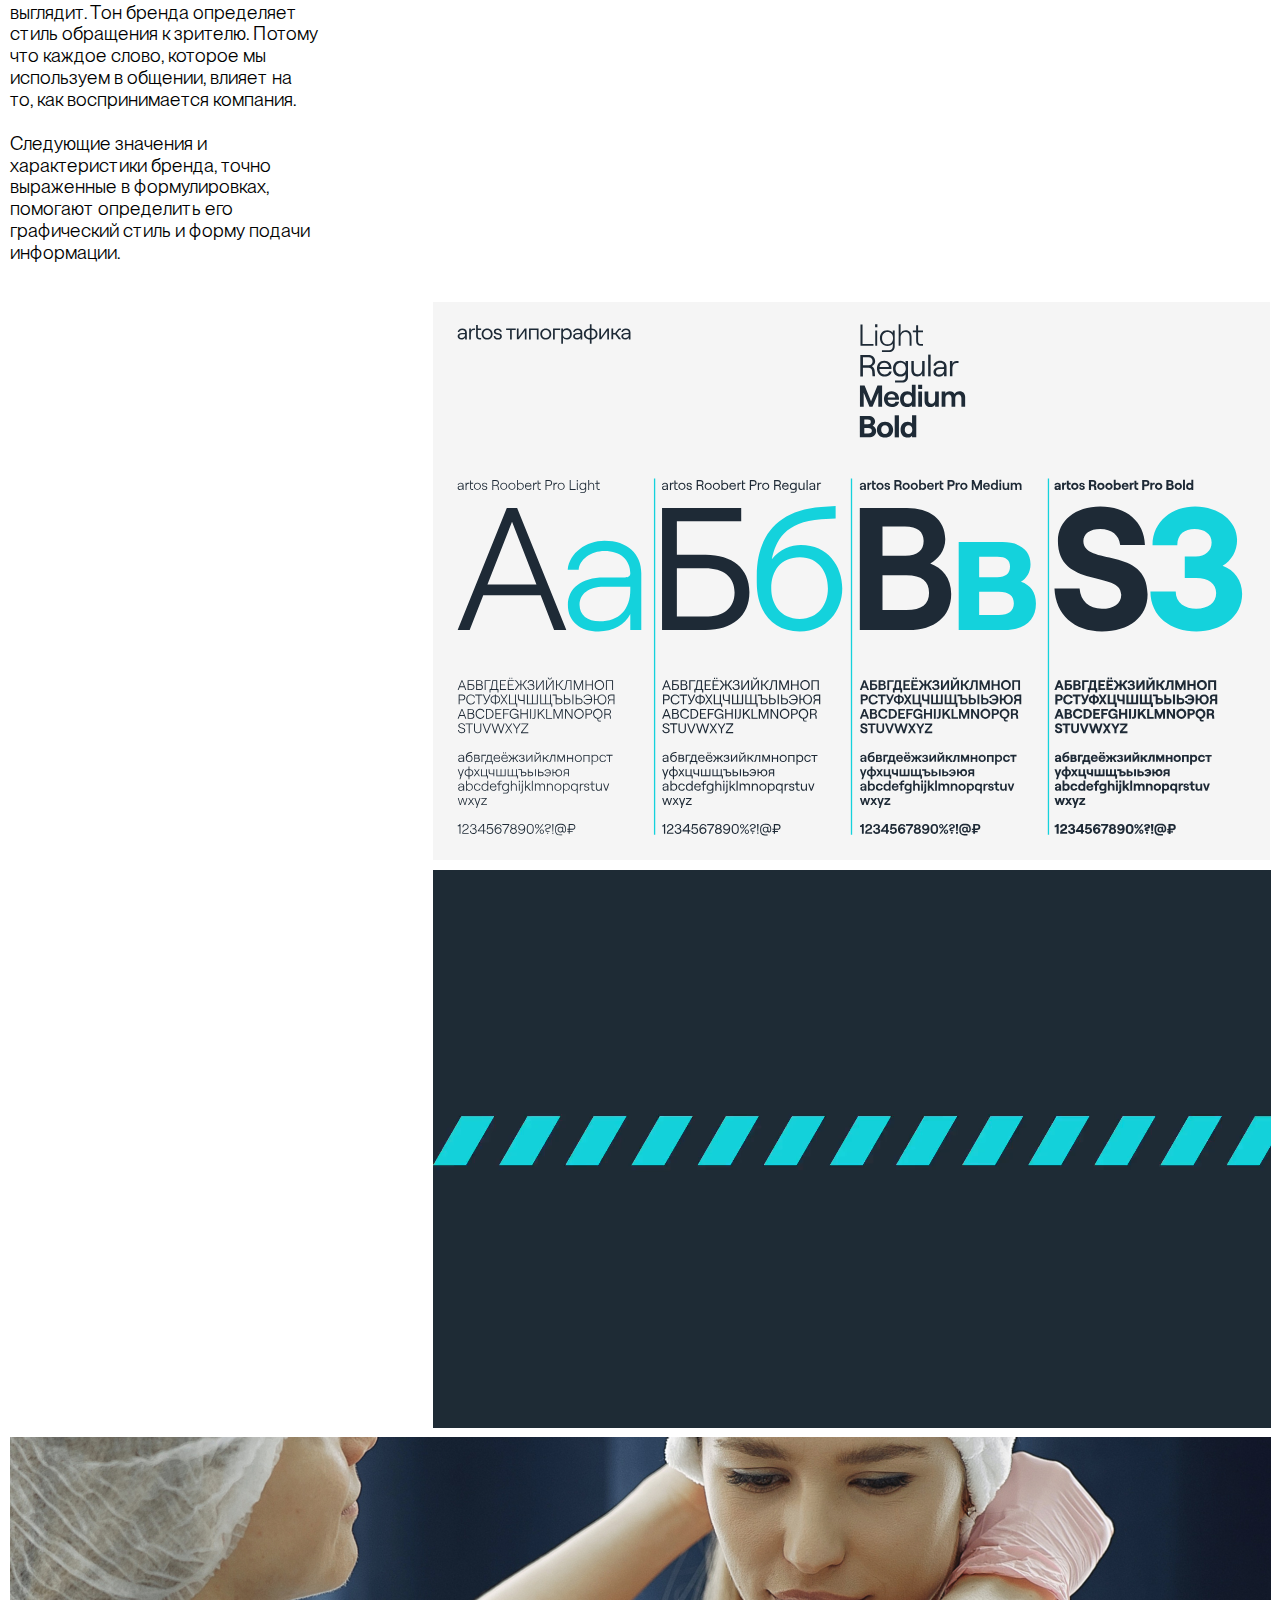
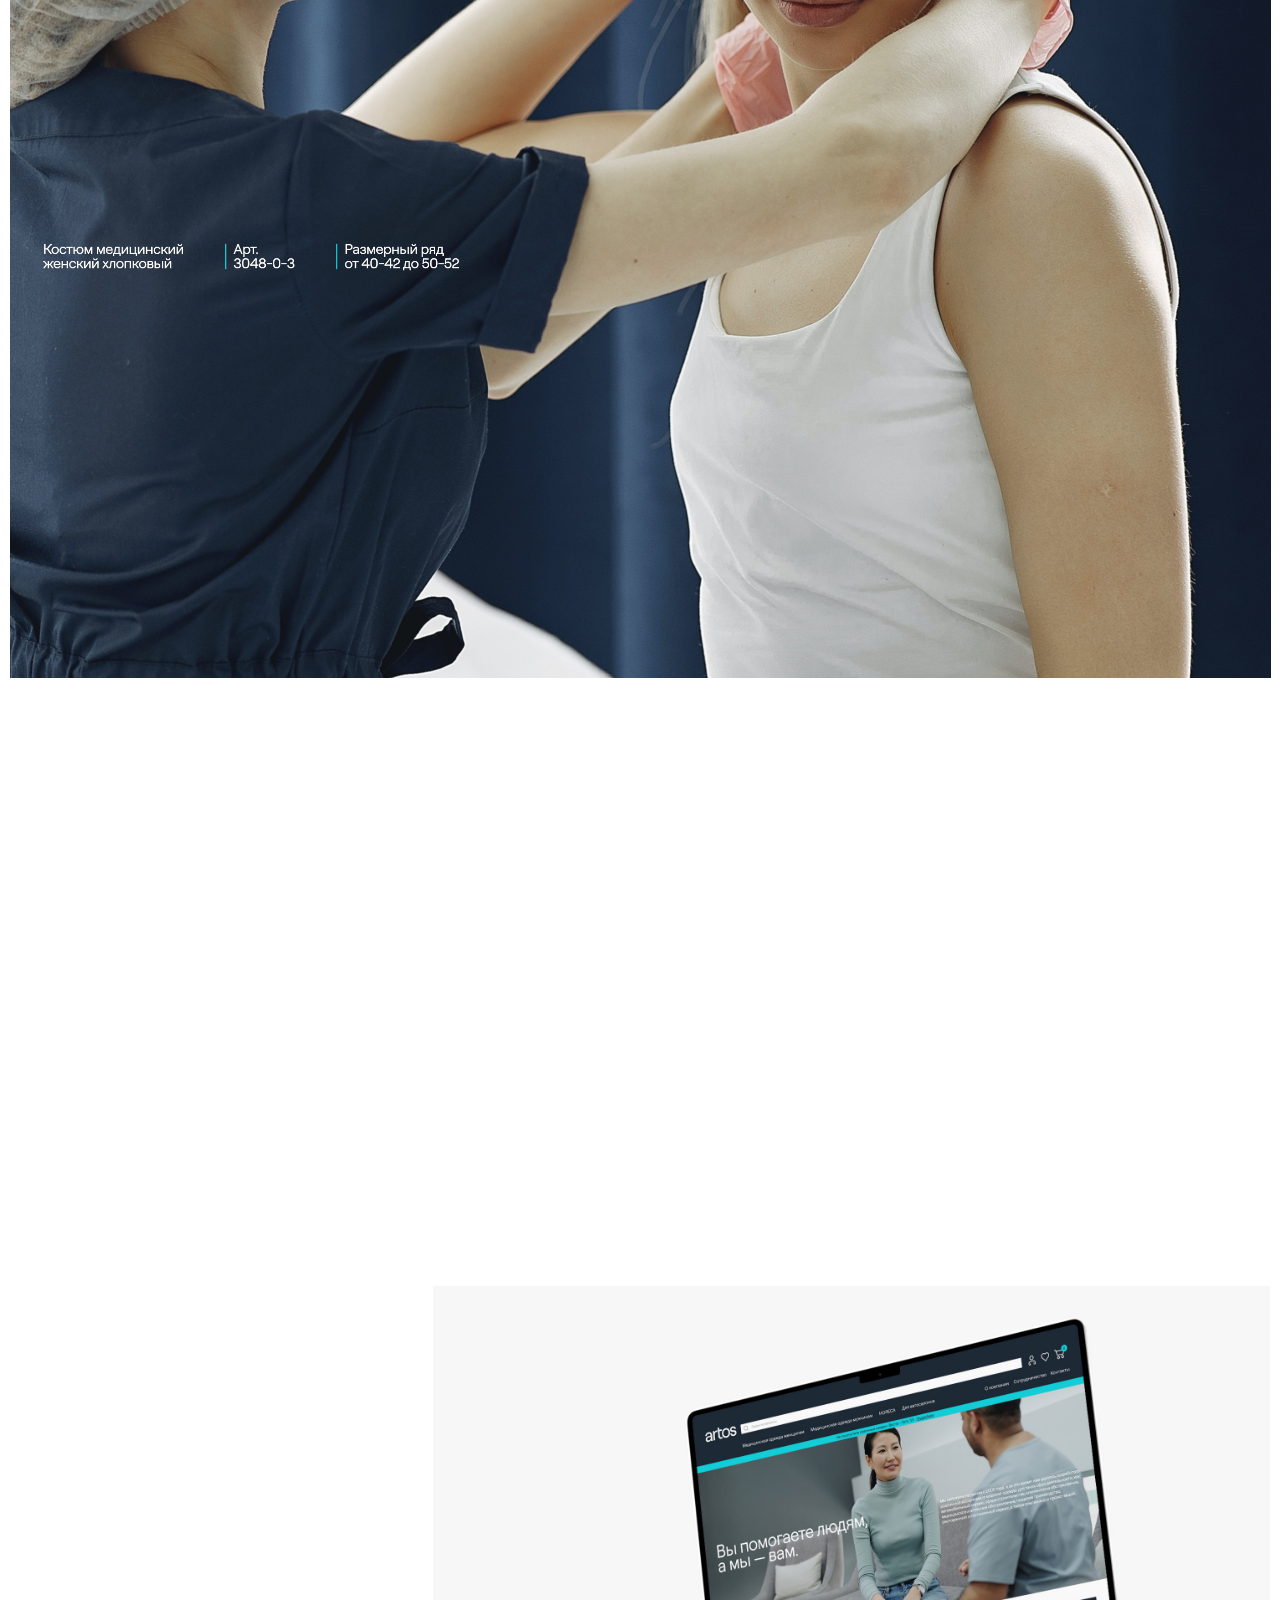
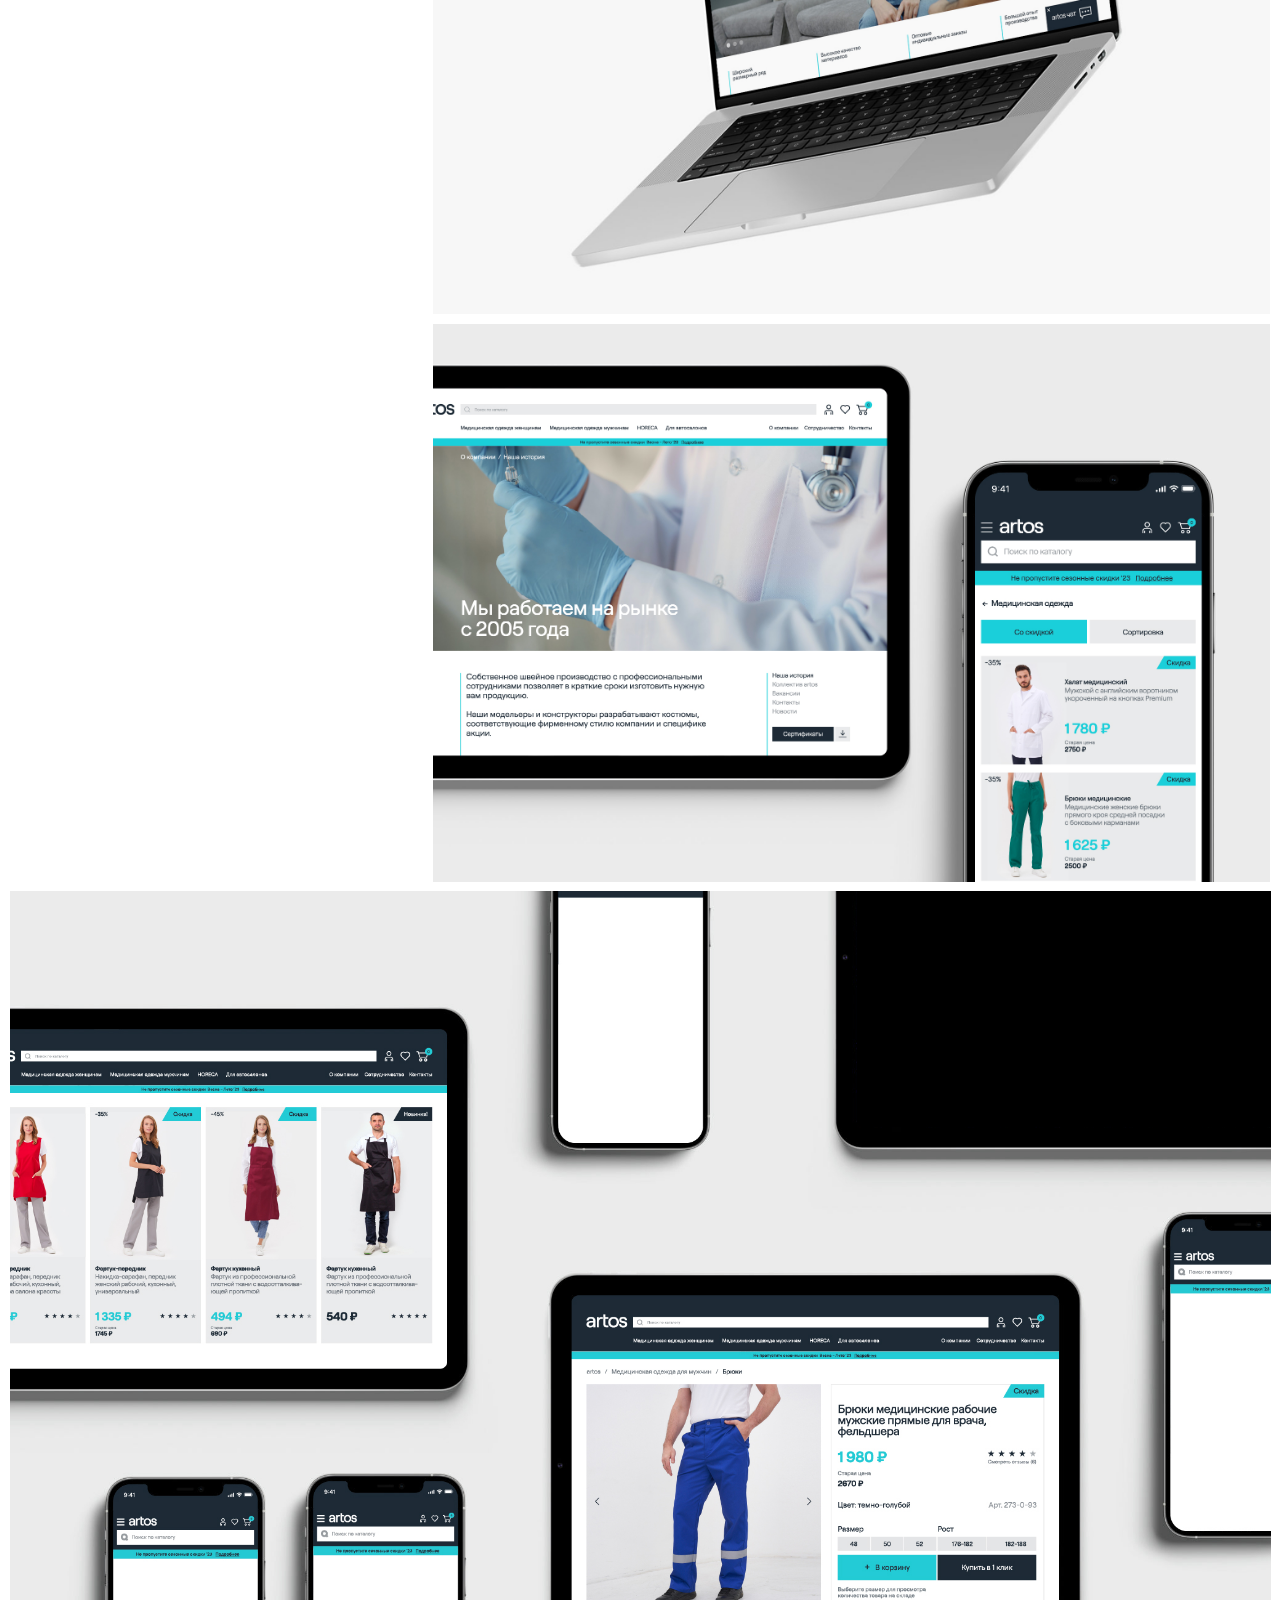
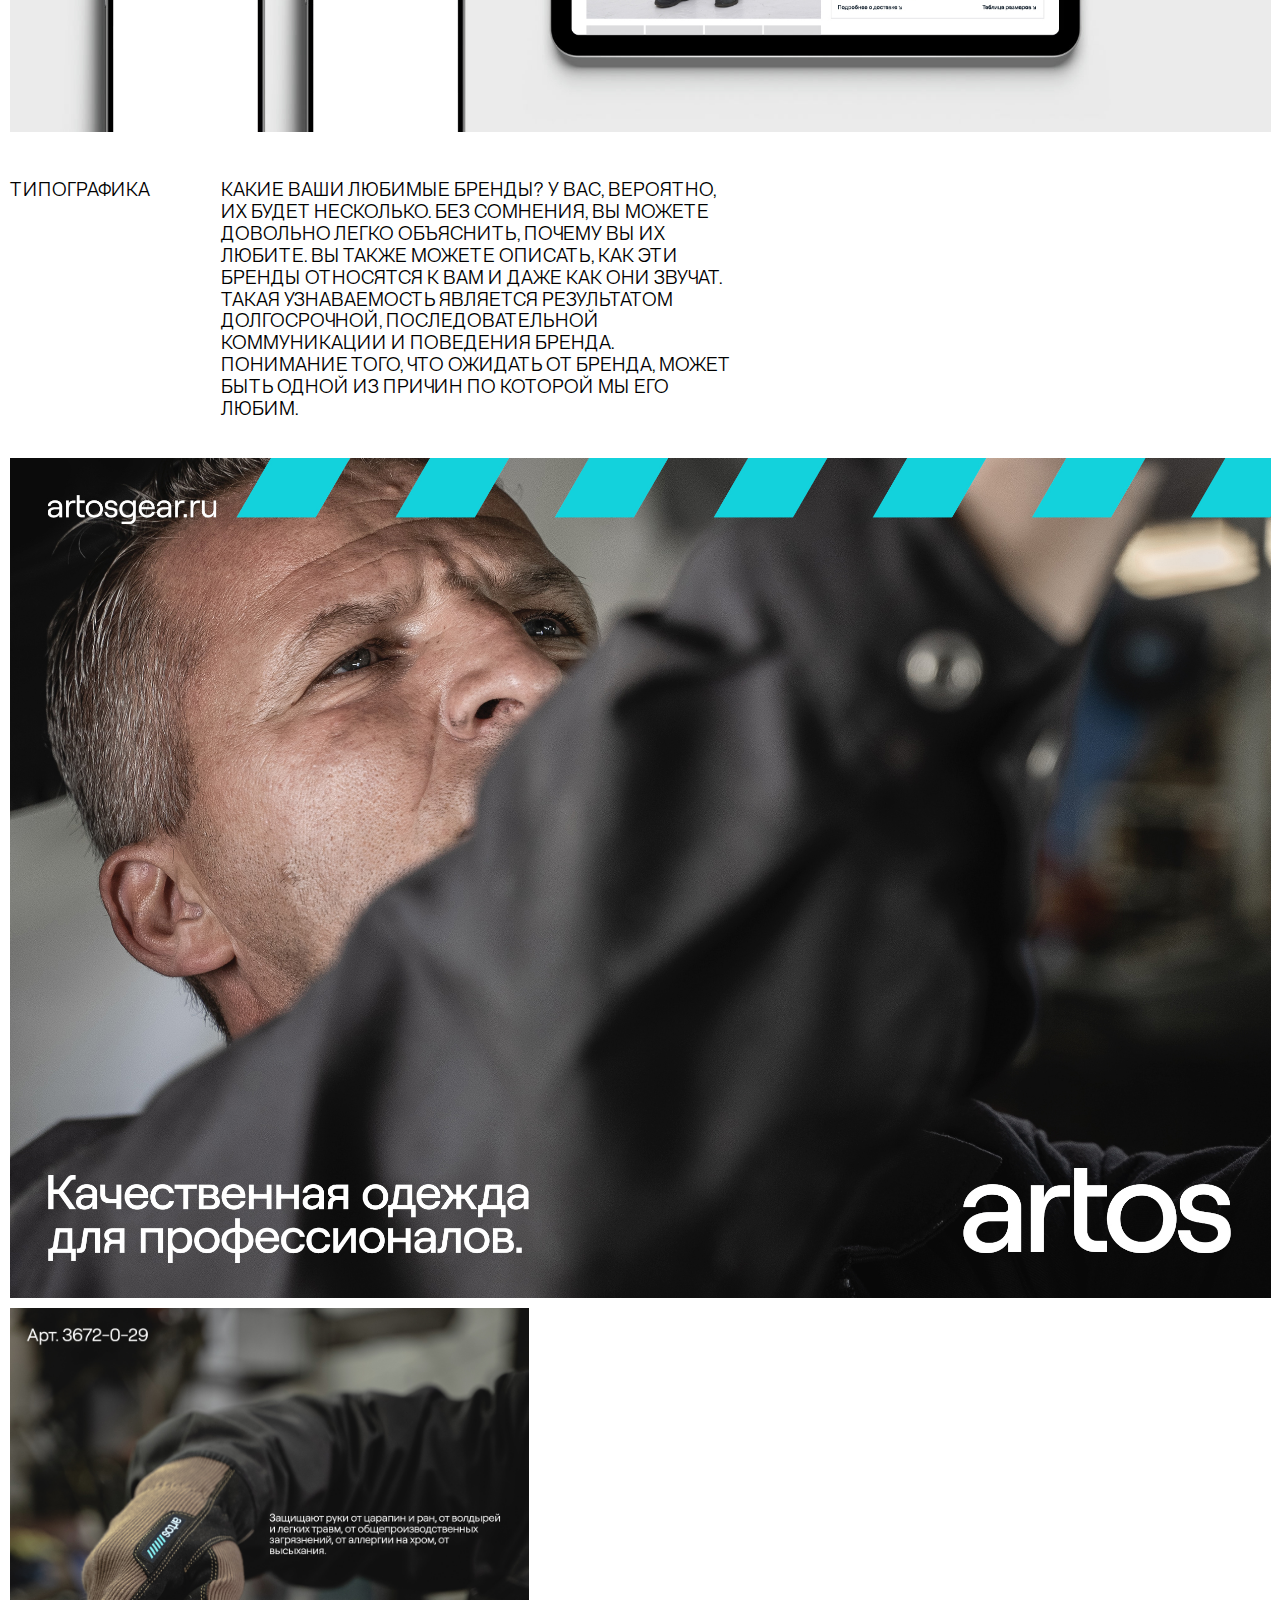
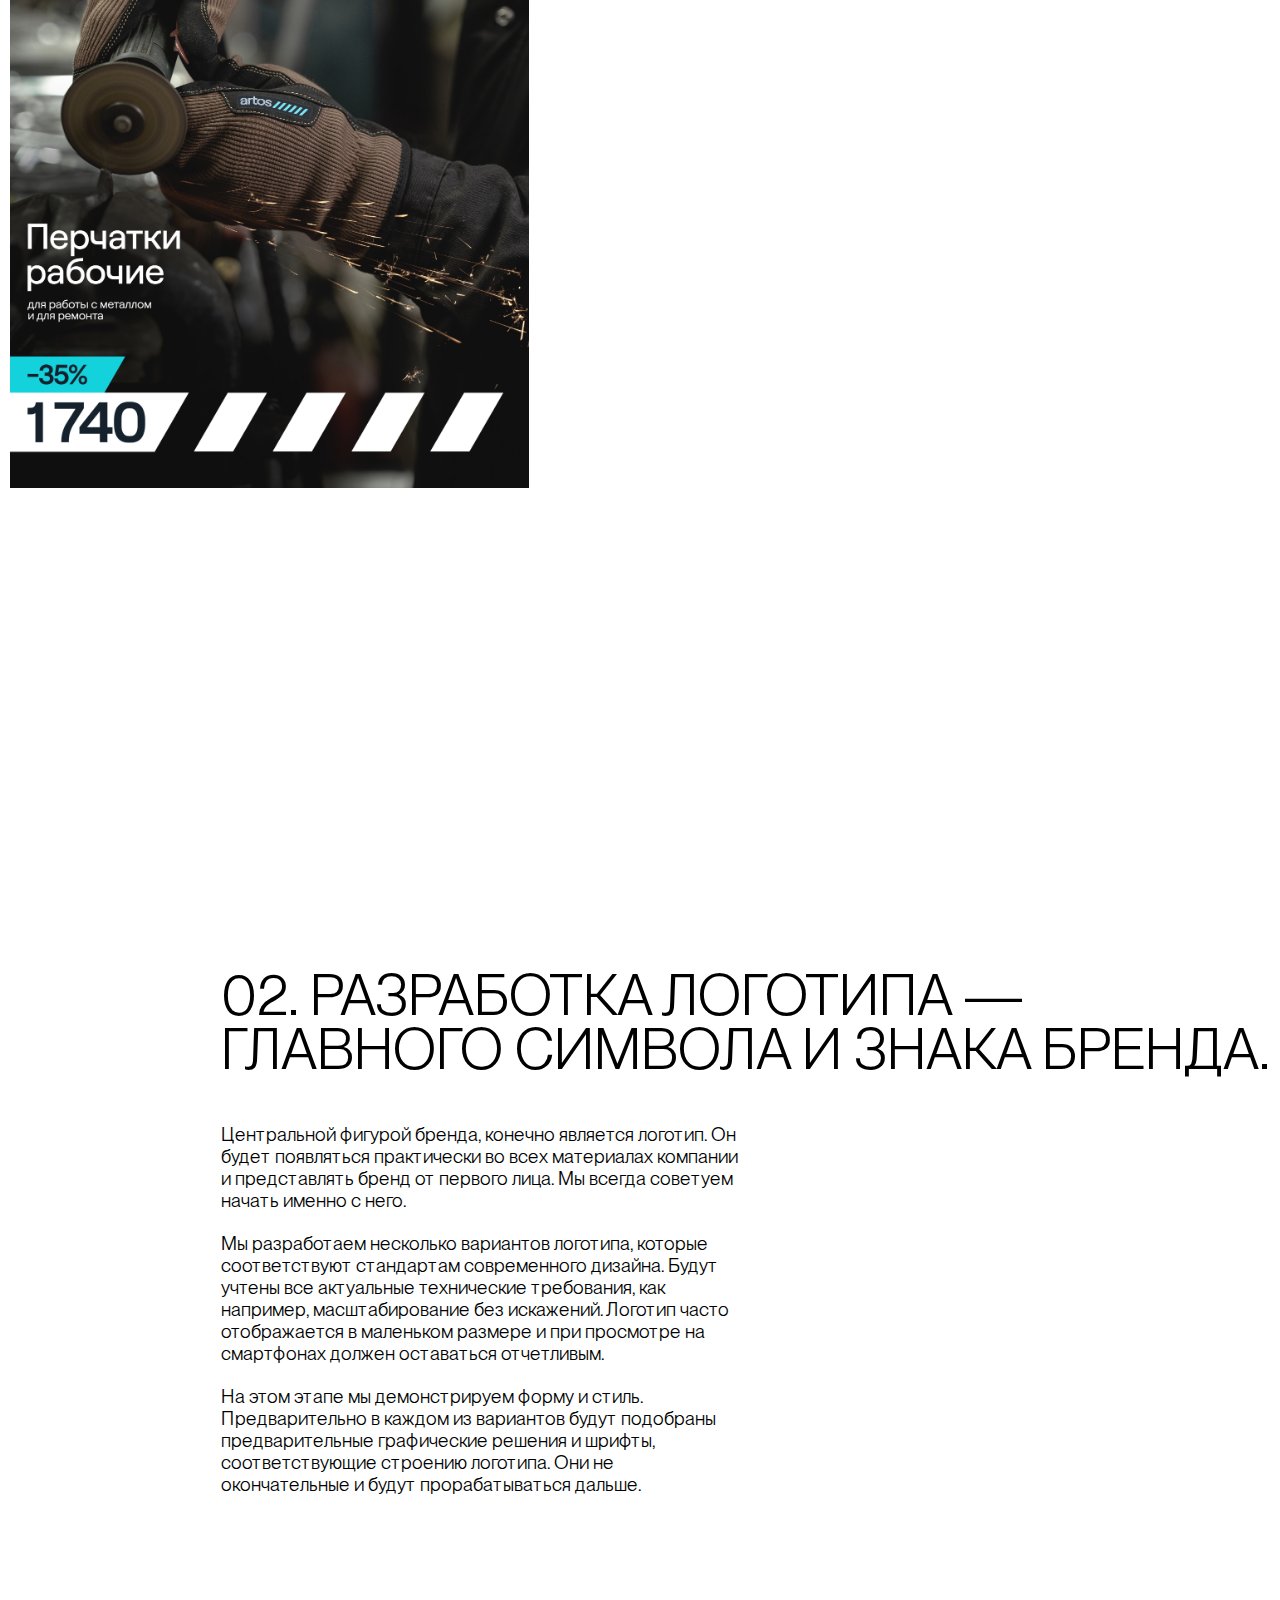
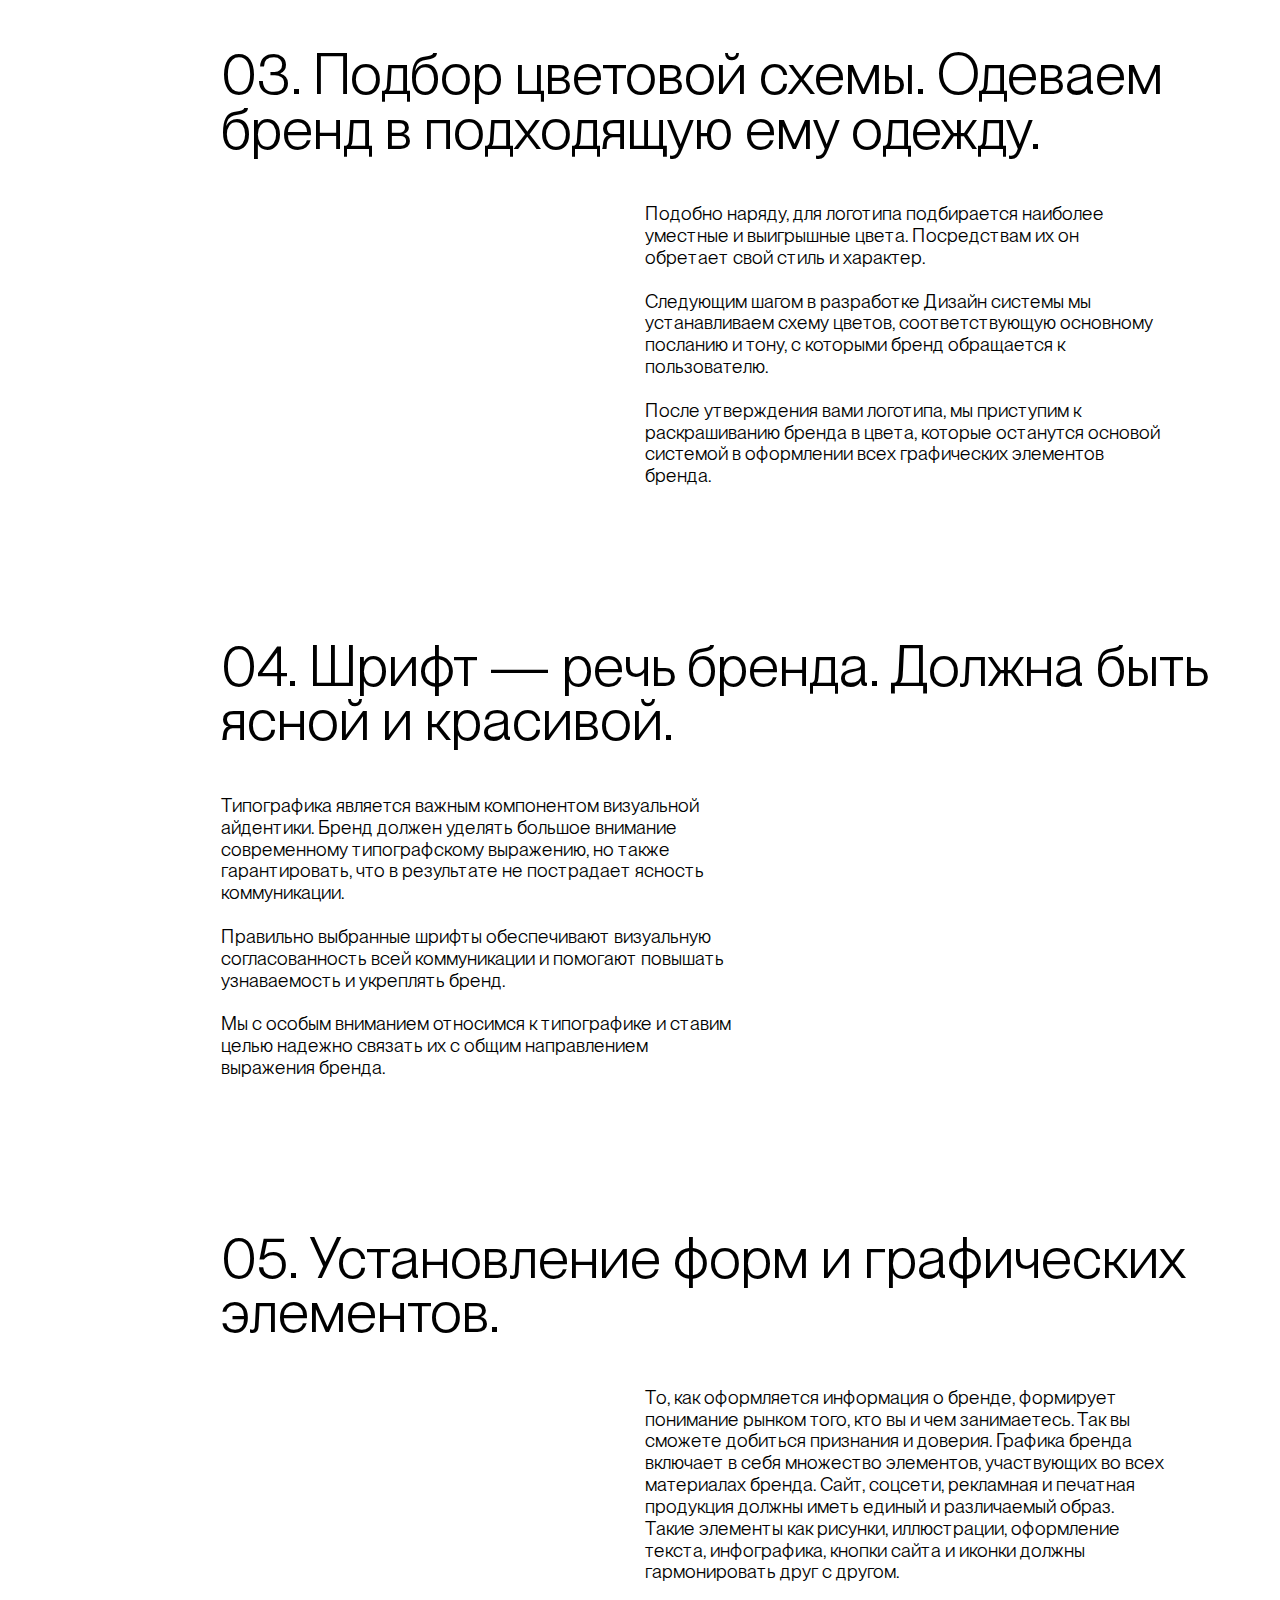
==== commit 09110518: "Add files via upload" ====
--- a/projects/artos/index.html
+++ b/projects/artos/index.html
@@ -233,9 +233,7 @@
                                         </div>
 						    </div>
                             <div class="row">
-                                        <div class="col-4 off-12-small">
-                                        </div>
-										<div class="col-8 col-12-small">
+                                        <div class="col-12 col-12-small">
                                         
                                               <span class="image fit"><img src="imgs/wnm_artos_web_devices_3p_4ph.jpg" onContextMenu="return false;" alt="" /></span>
                                         
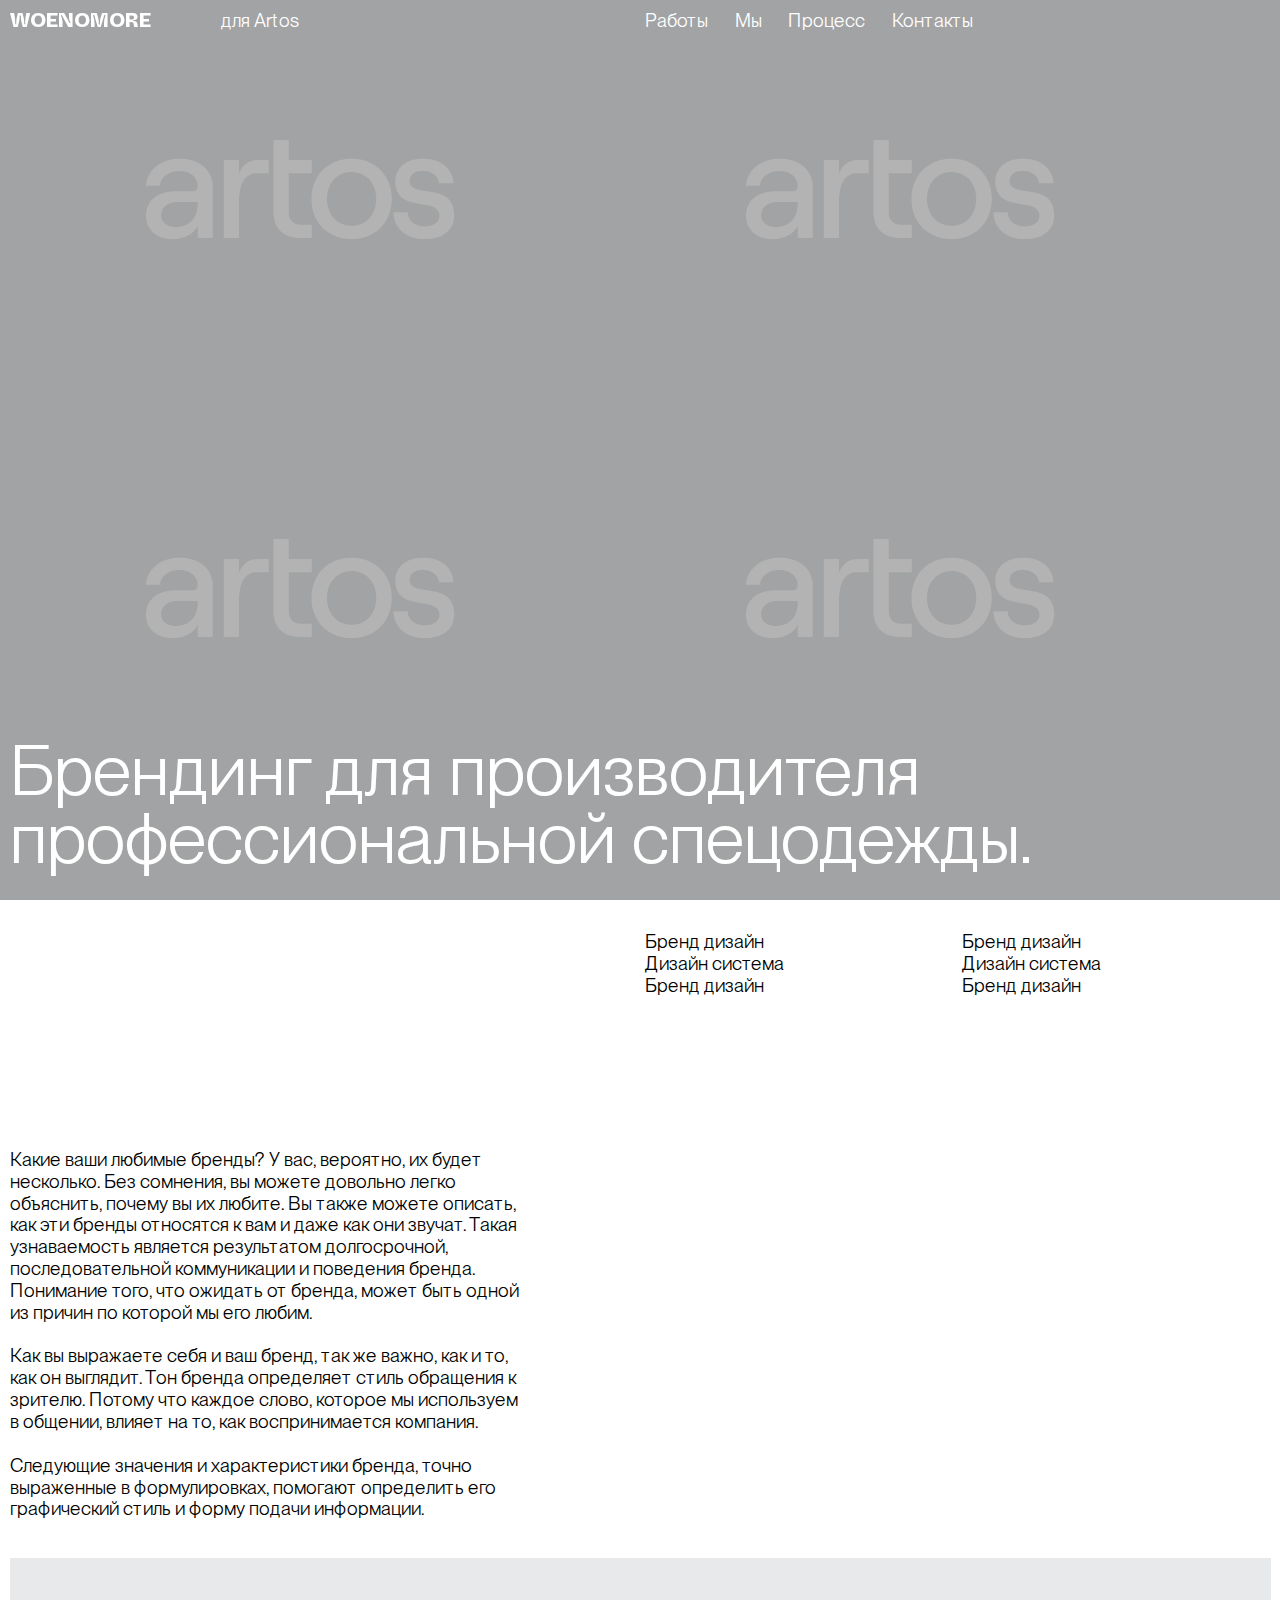
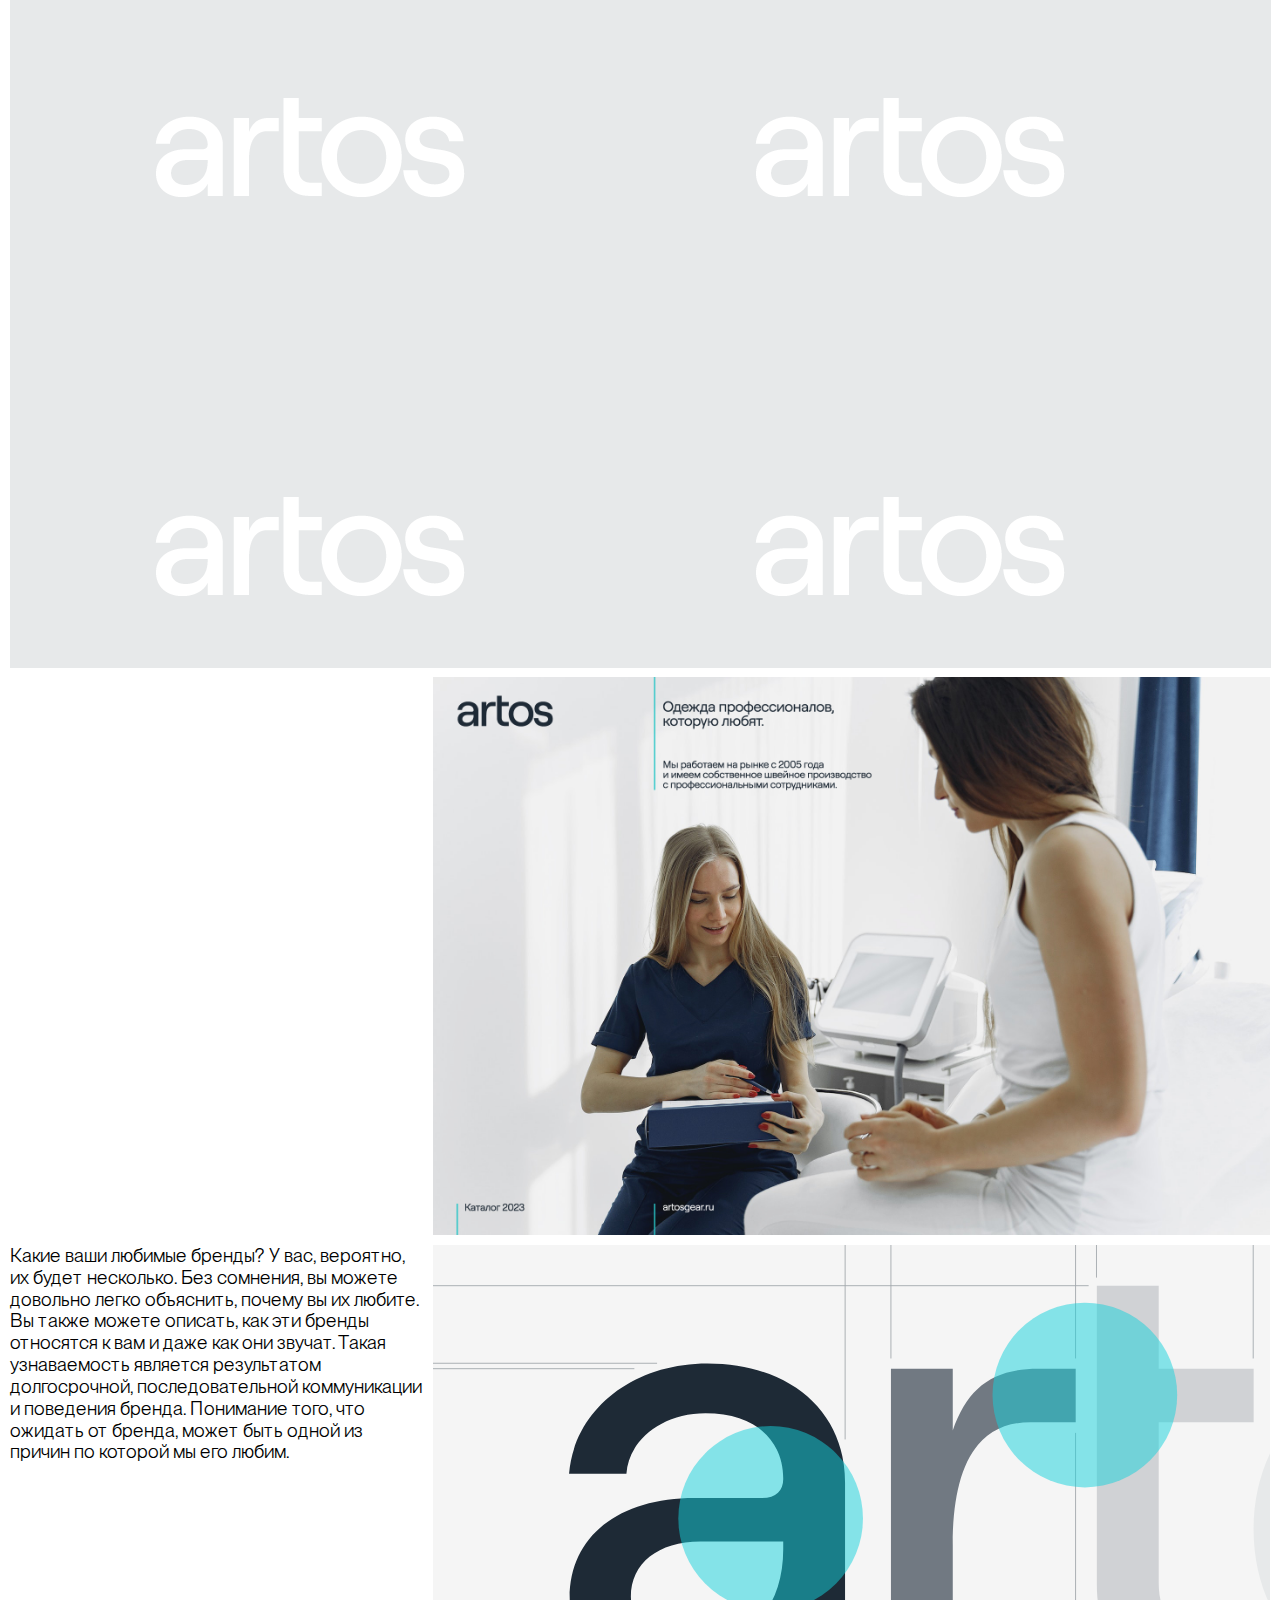
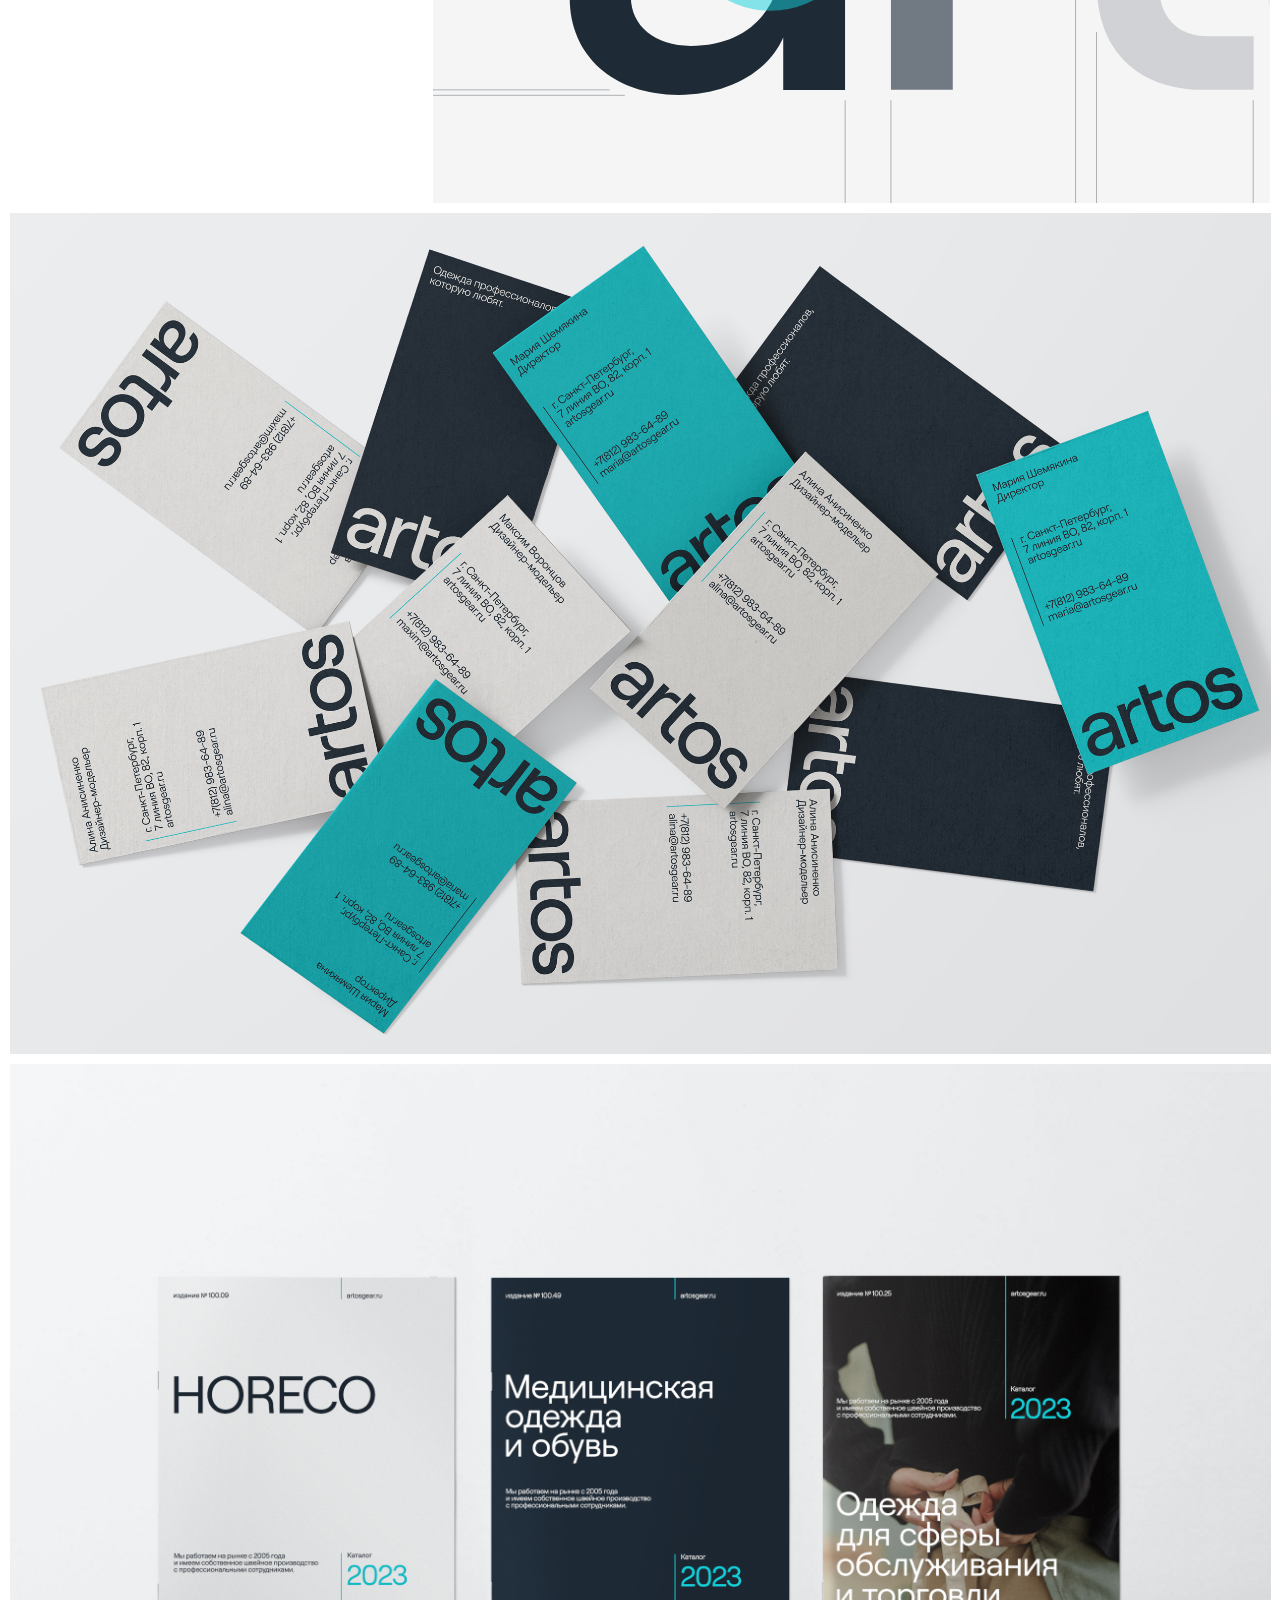
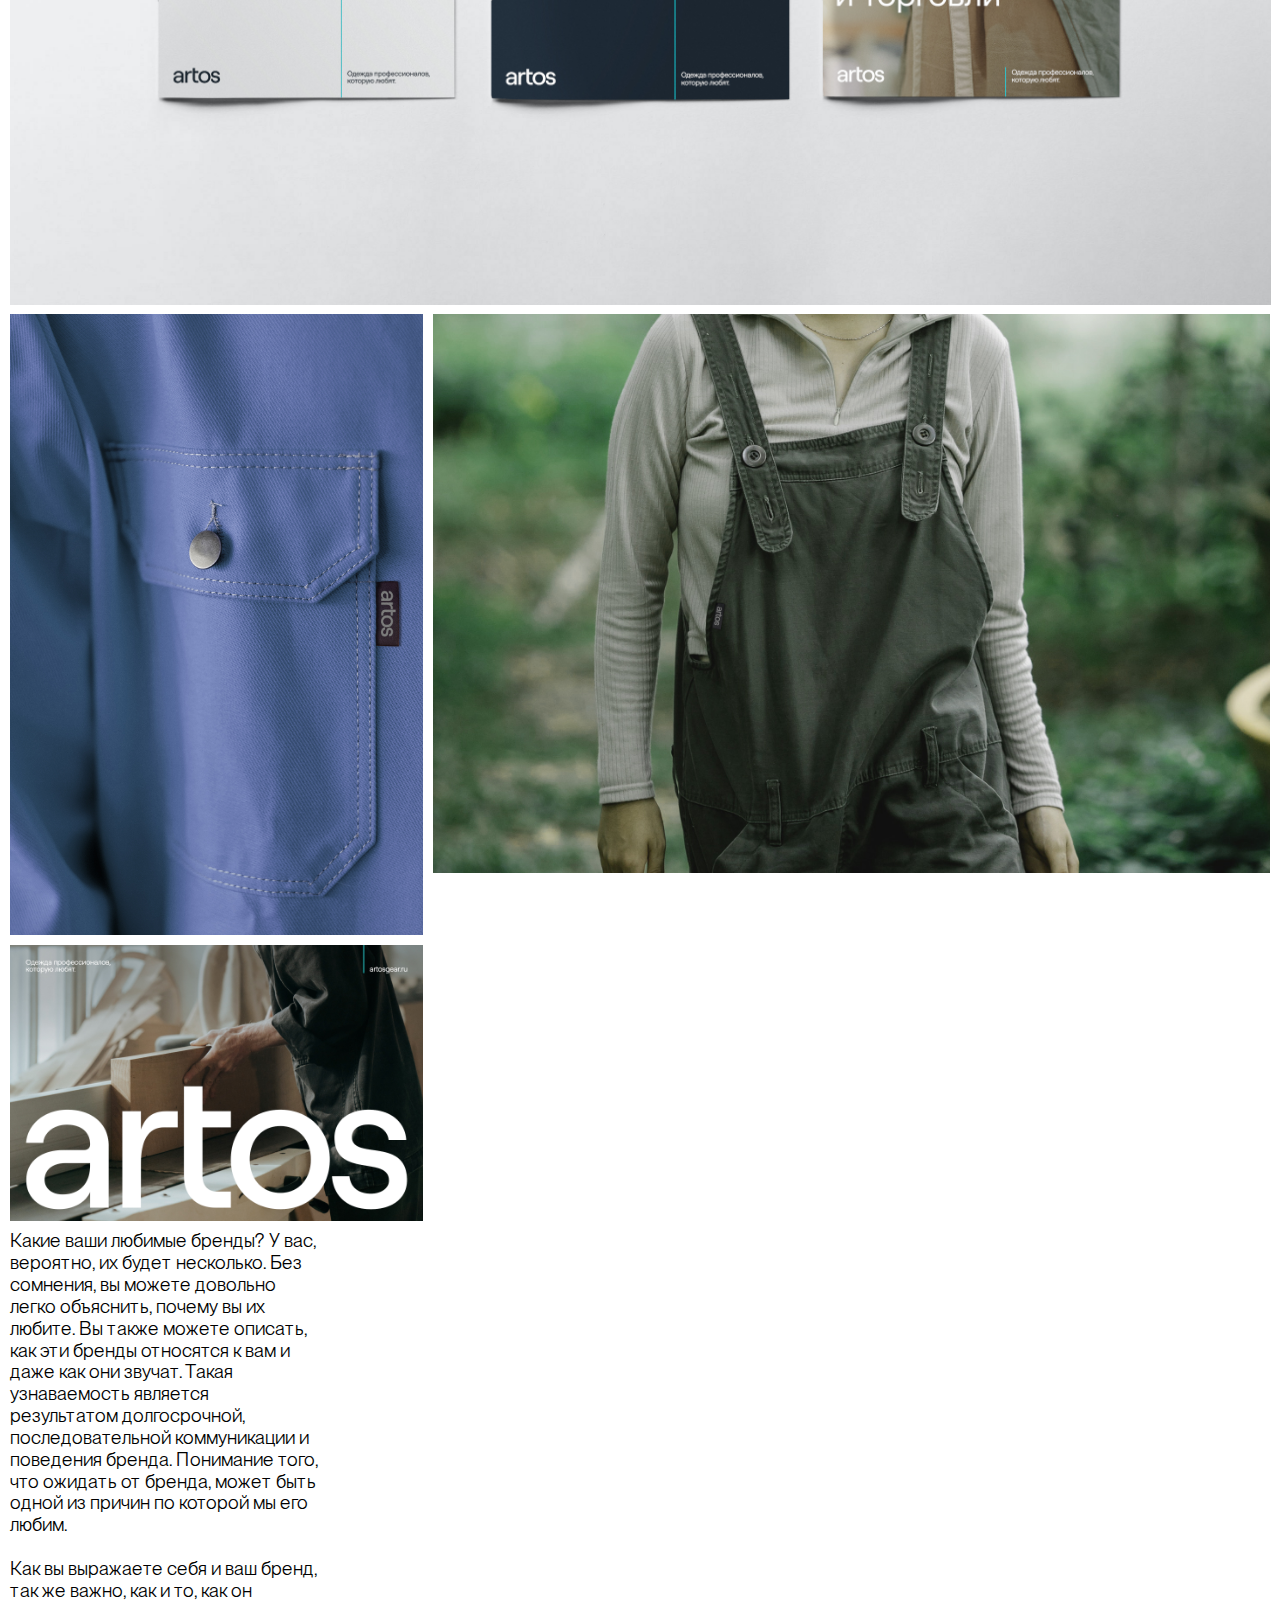
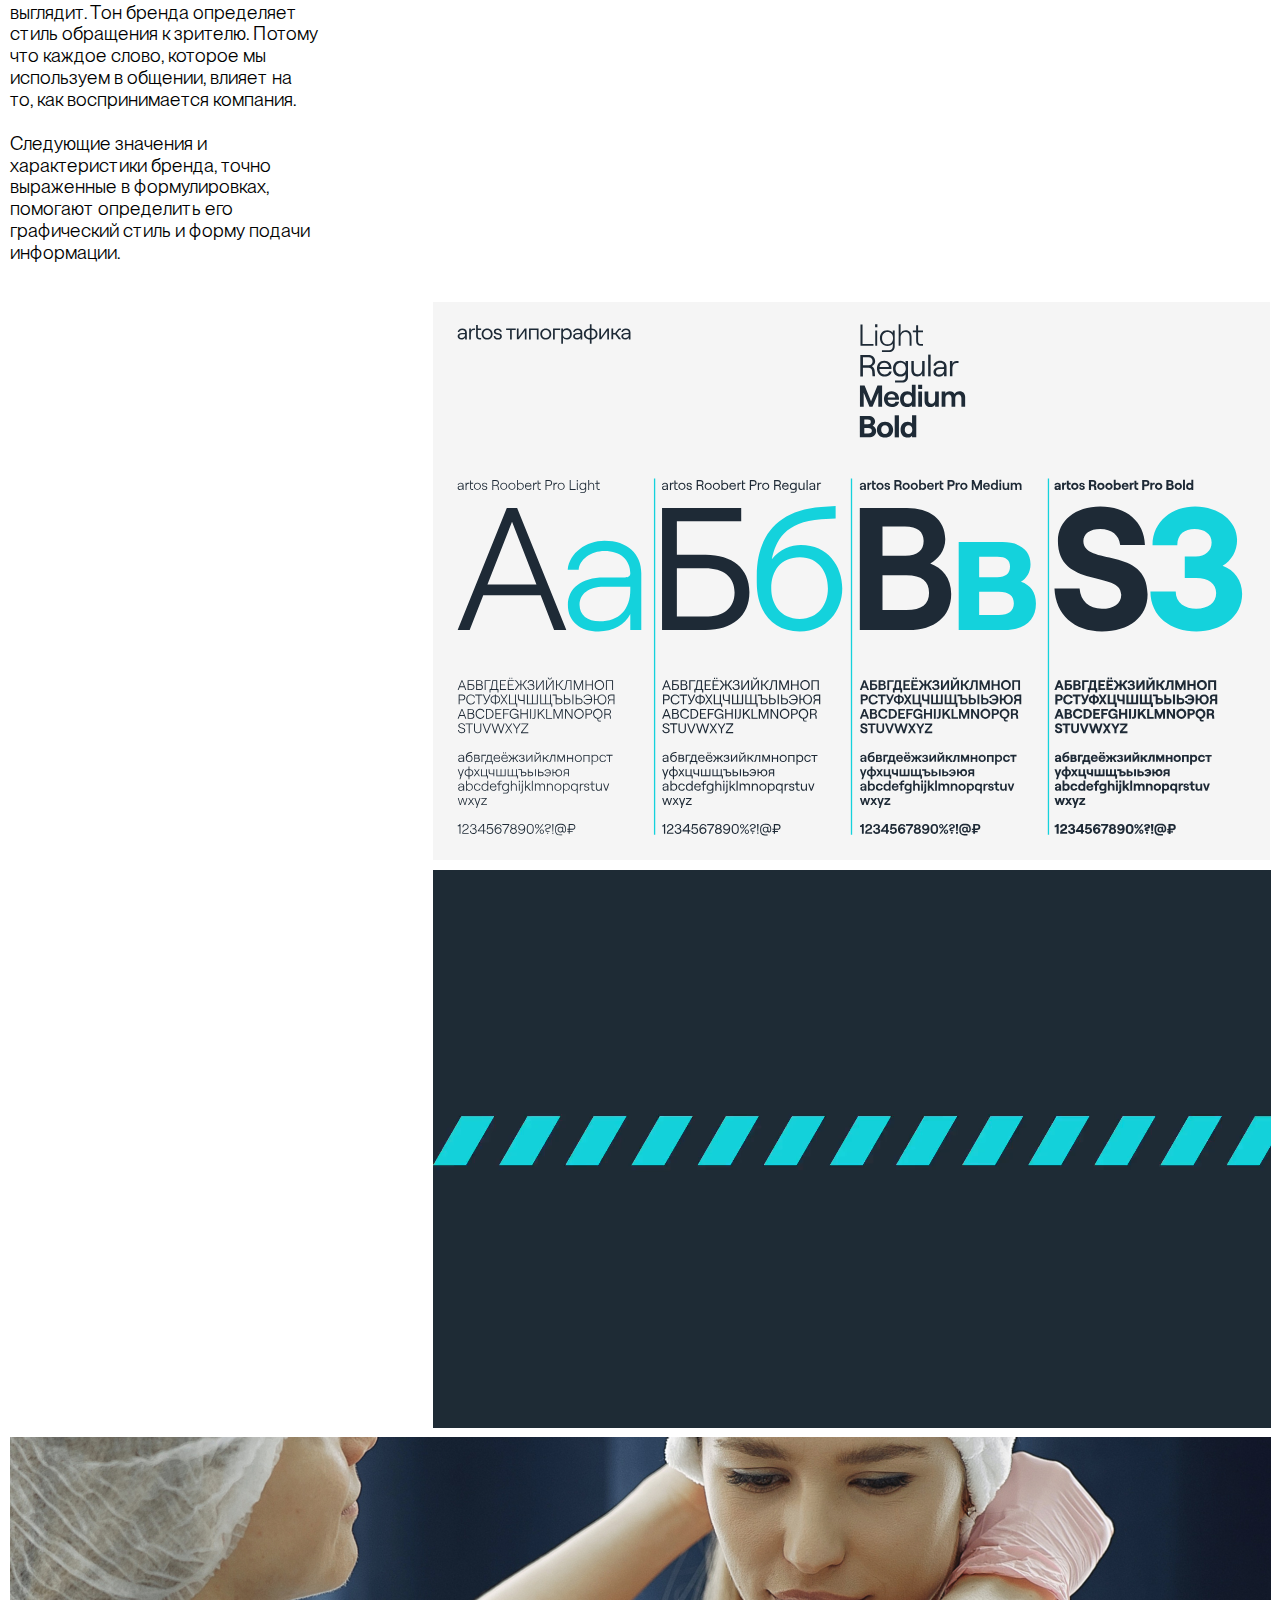
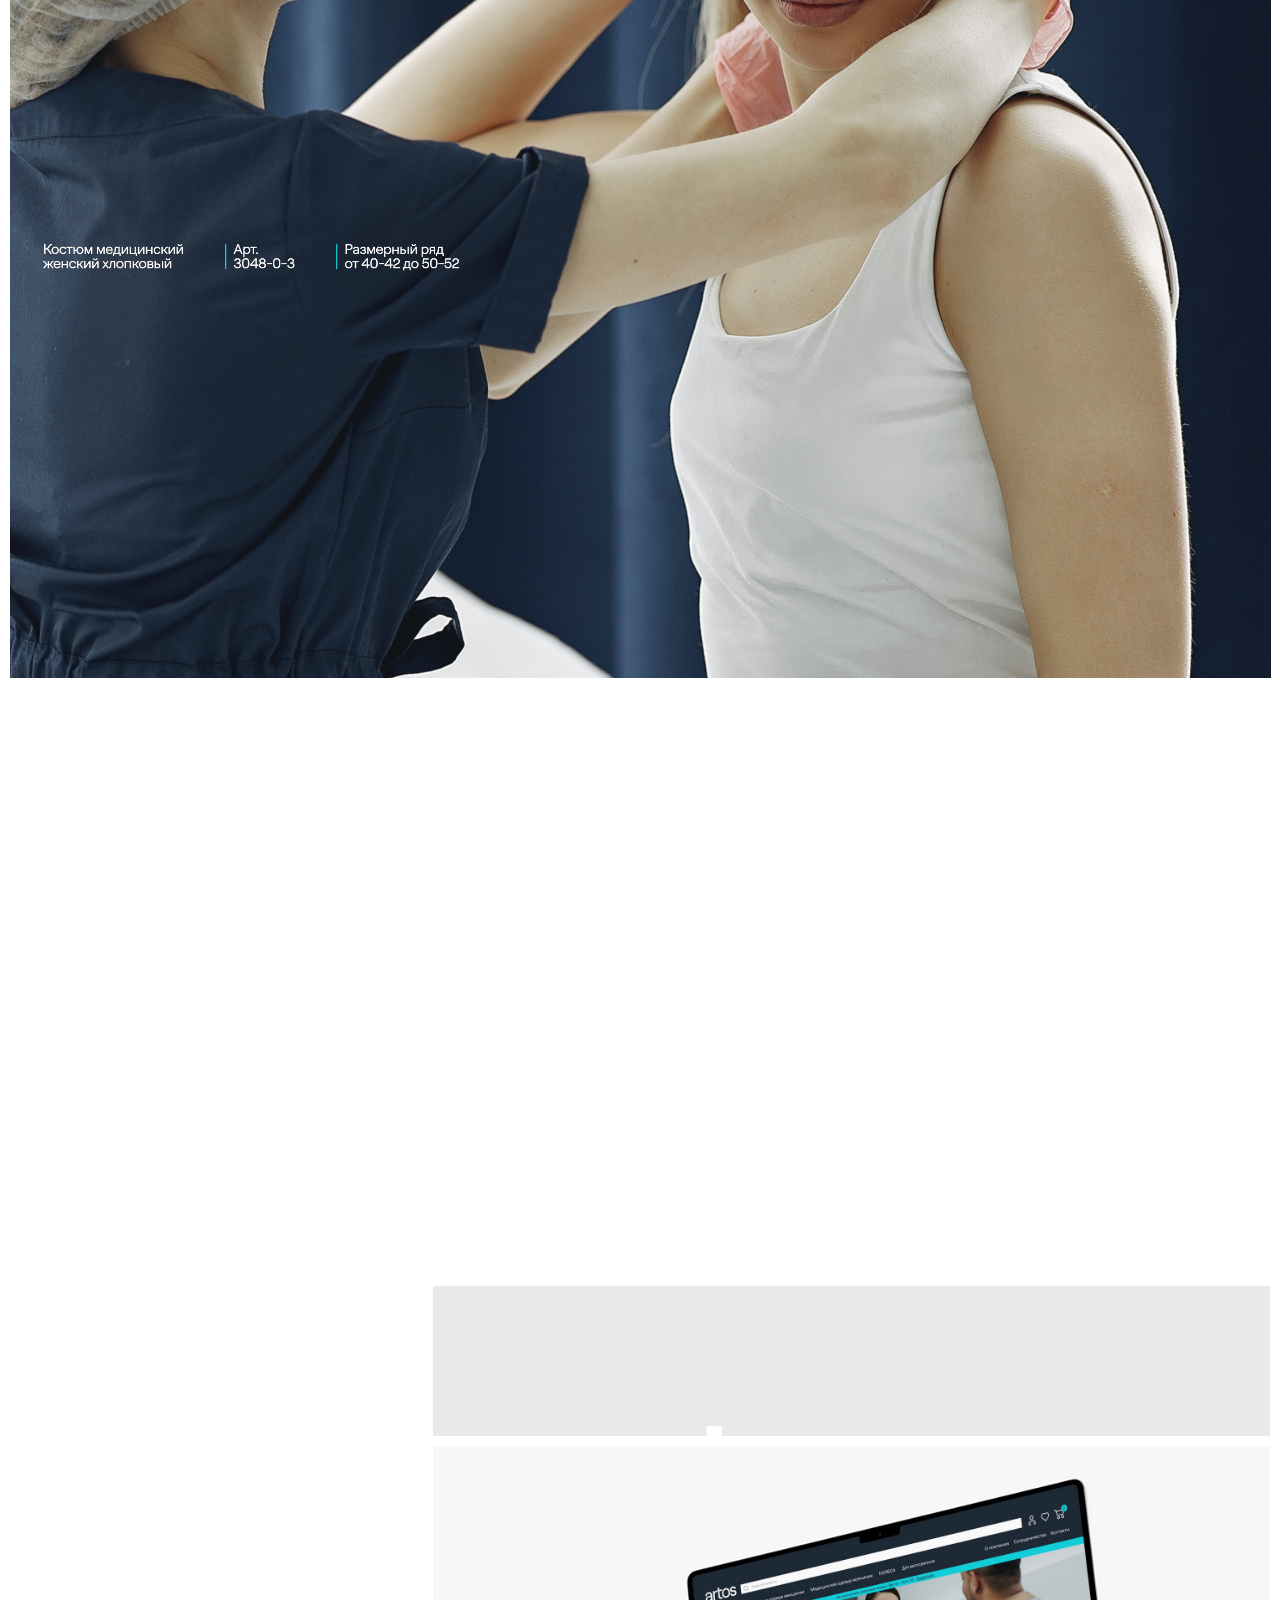
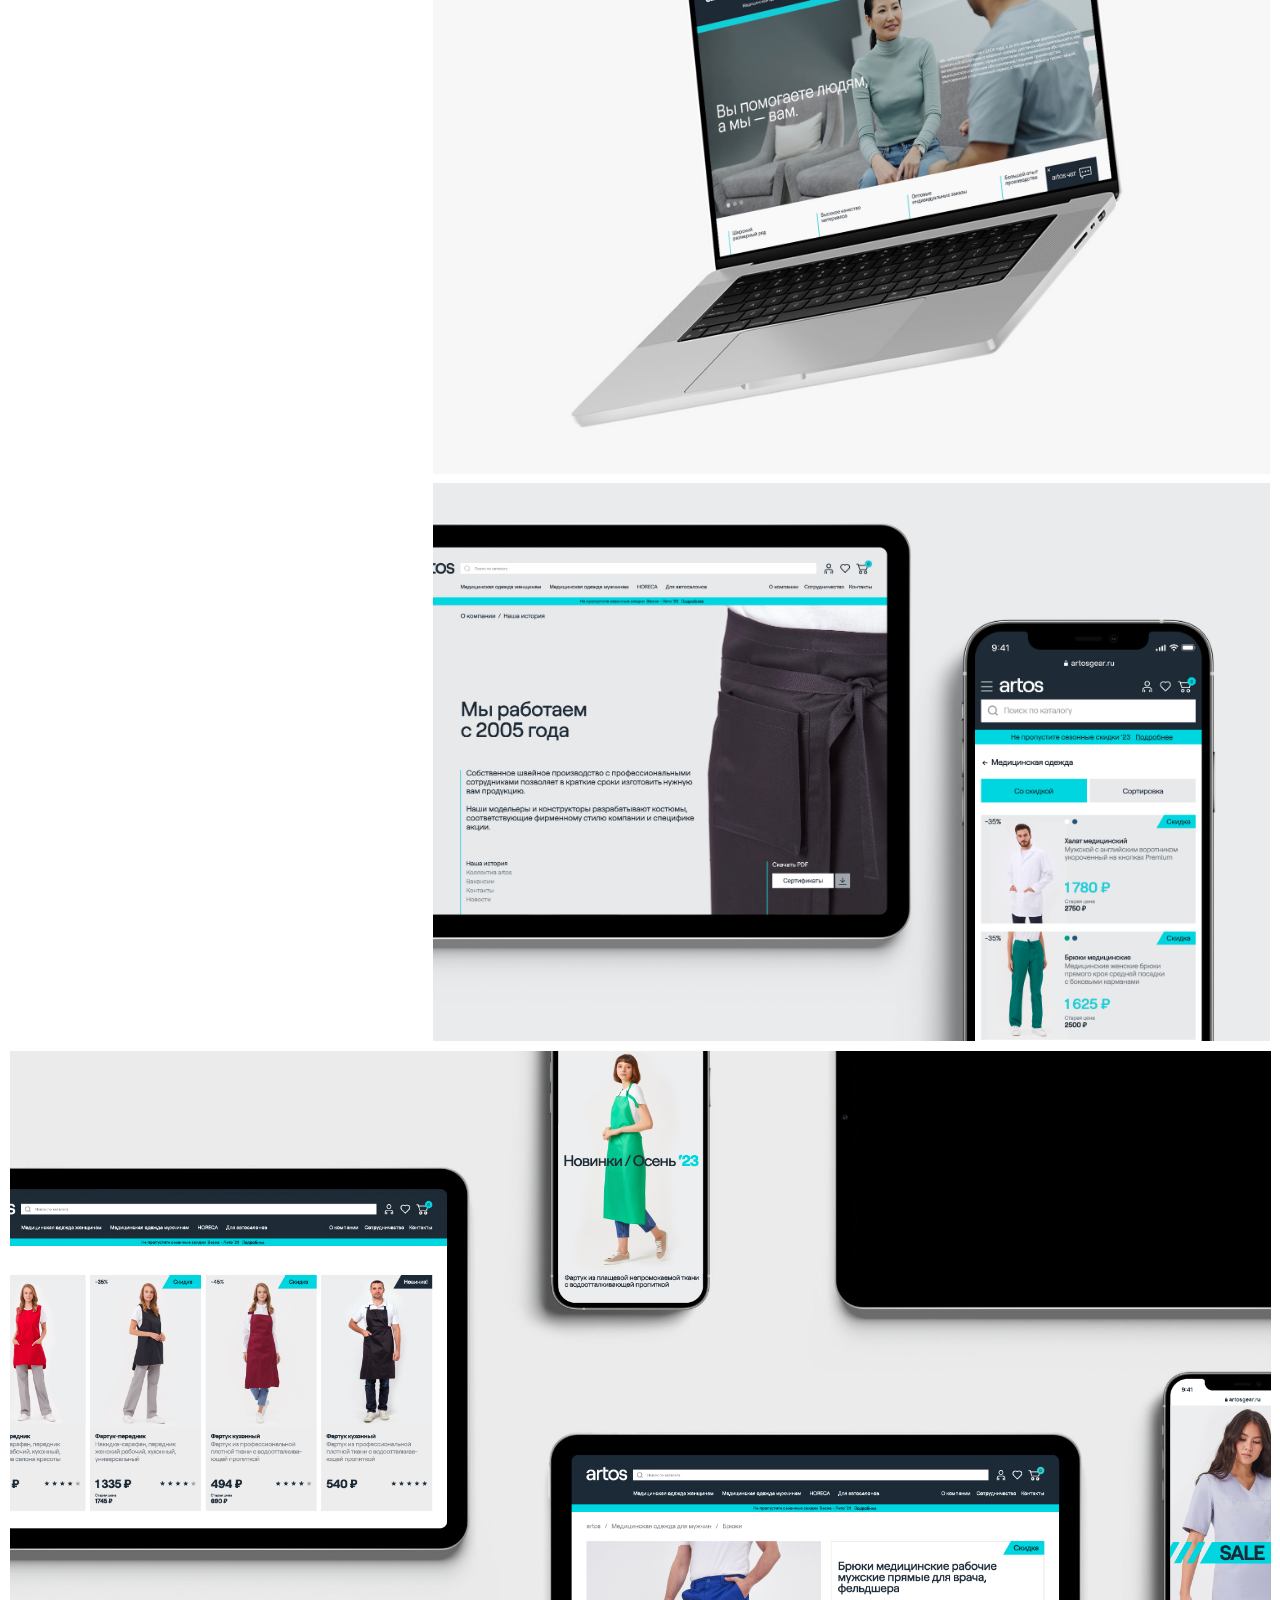
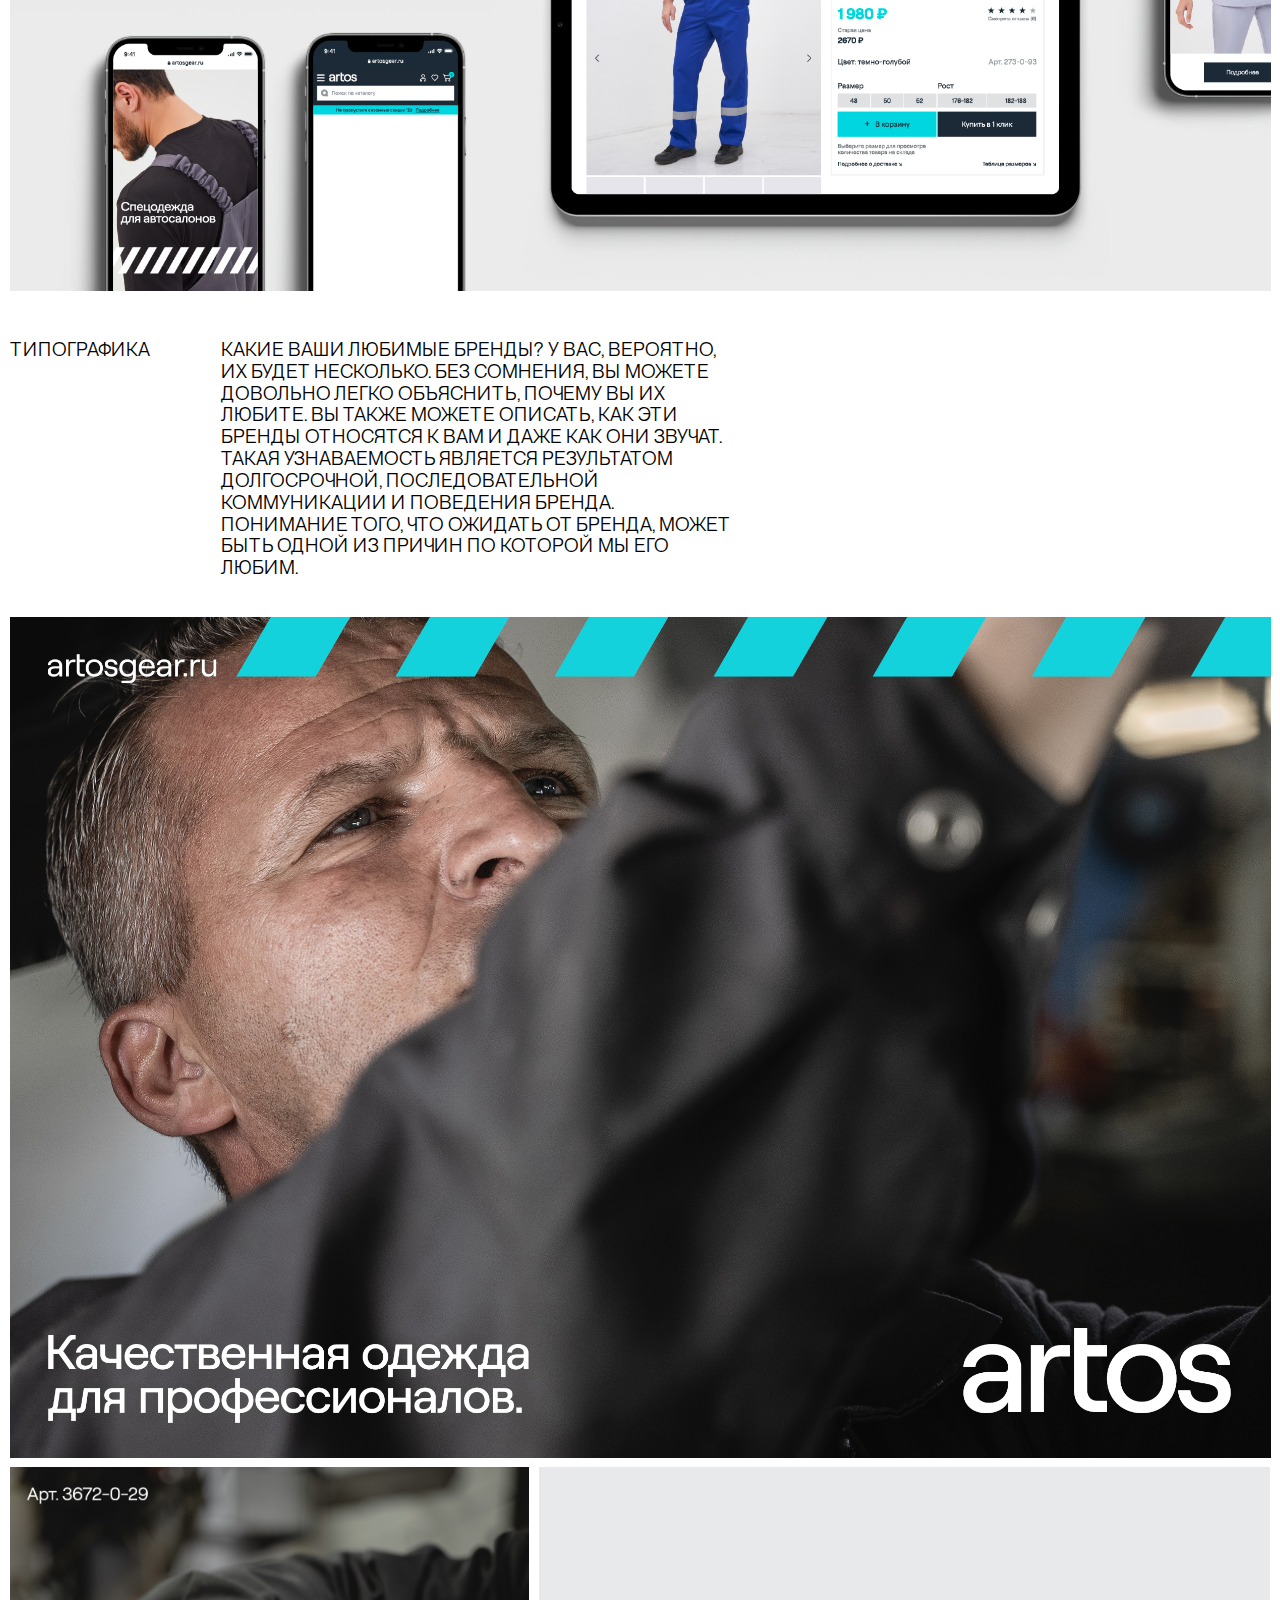
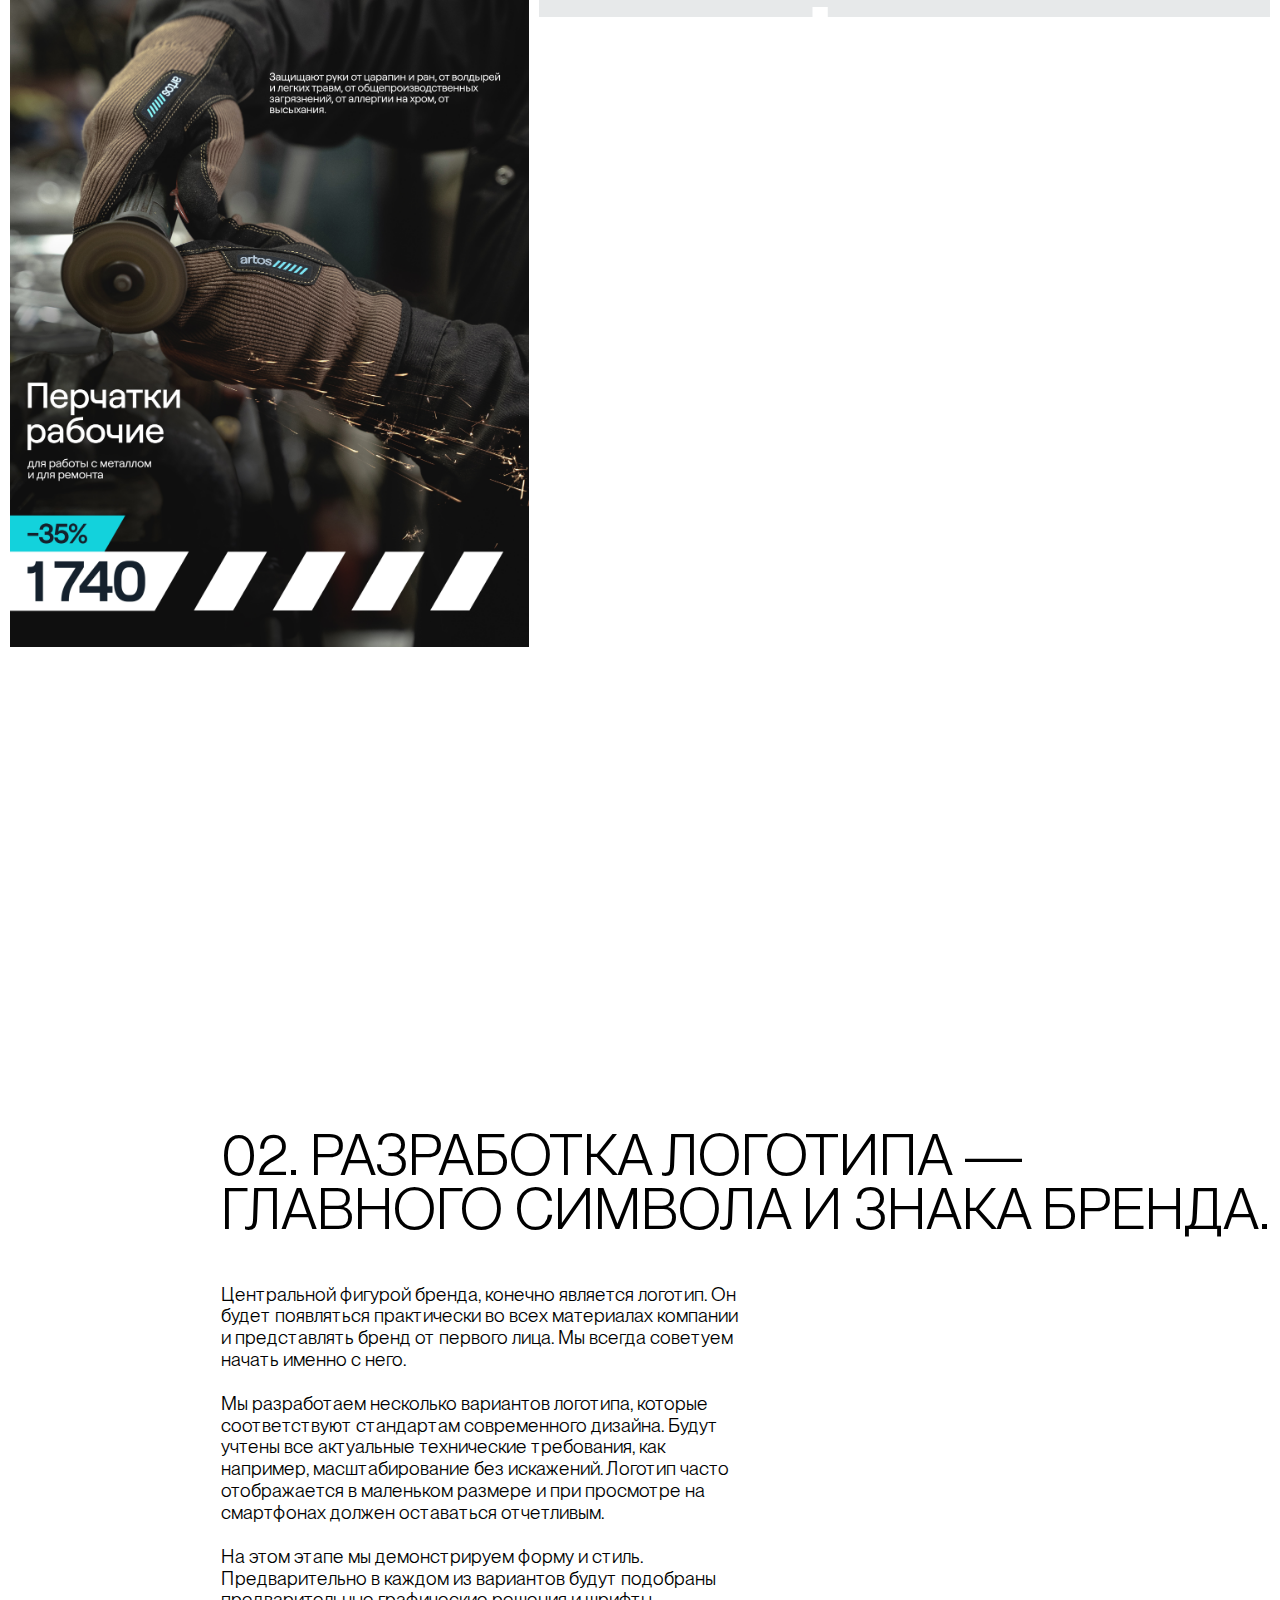
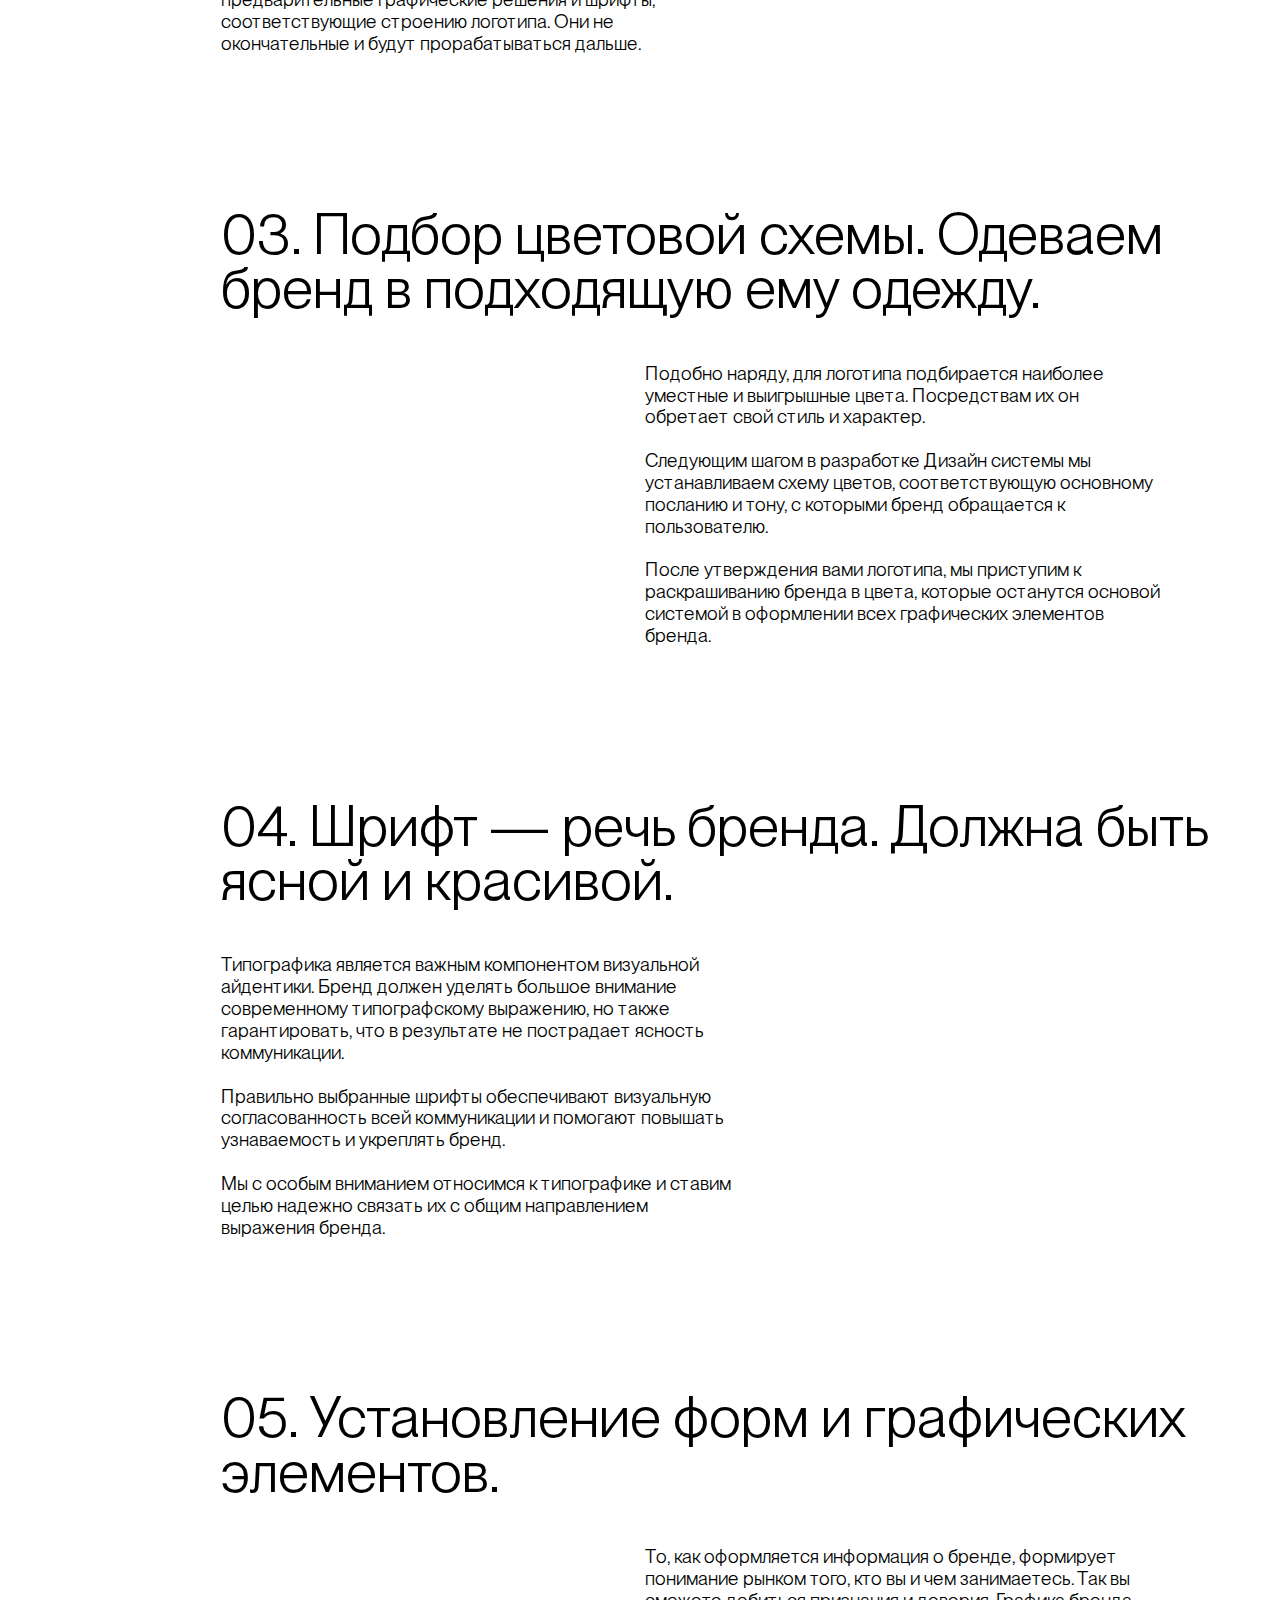
==== commit 1c4a4db0: "Add files via upload" ====
--- a/projects/artos/index.html
+++ b/projects/artos/index.html
@@ -215,6 +215,15 @@
                                         </div>
                             </div>
                             <div class="row">
+										<div class="col-4 off-12-small">
+                                        </div>
+                                        <div class="col-8 col-12-small">
+                                        
+                                              <span class="image fit"><video data-src="imgs/wnm_artos_posts_video.mp4" data-mobsrc="imgs/wnm_artos_posts_video.mp4" placeholder="imgs/wnm_artos_video_place.png" autoplay loop muted="" playsinline="" style="background-image: url('imgs/wnm_artos_video_place.png');" src="imgs/wnm_artos_posts_video.mp4"></video></span>
+                                        
+                                        </div>
+						    </div>
+                            <div class="row">
                                         <div class="col-4 off-12-small">
                                         </div>
 										<div class="col-8 col-12-small">
@@ -264,6 +273,11 @@
 										<div class="col-5 col-12-small">
                                         
                                               <span class="image fit"><img src="imgs/wnm_artos_gloves_logo.jpg" onContextMenu="return false;" alt="" /></span>
+                                        
+                                        </div>
+                                        <div class="col-7 col-12-small">
+                                        
+                                              <span class="image fit"><video data-src="imgs/wnm_artos_posts_video.mp4" data-mobsrc="imgs/wnm_artos_posts_video.mp4" placeholder="imgs/wnm_artos_video_place.png" autoplay loop muted="" playsinline="" style="background-image: url('imgs/wnm_artos_video_place.png');" src="imgs/wnm_artos_posts_video.mp4"></video></span>
                                         
                                         </div>
 						    </div>
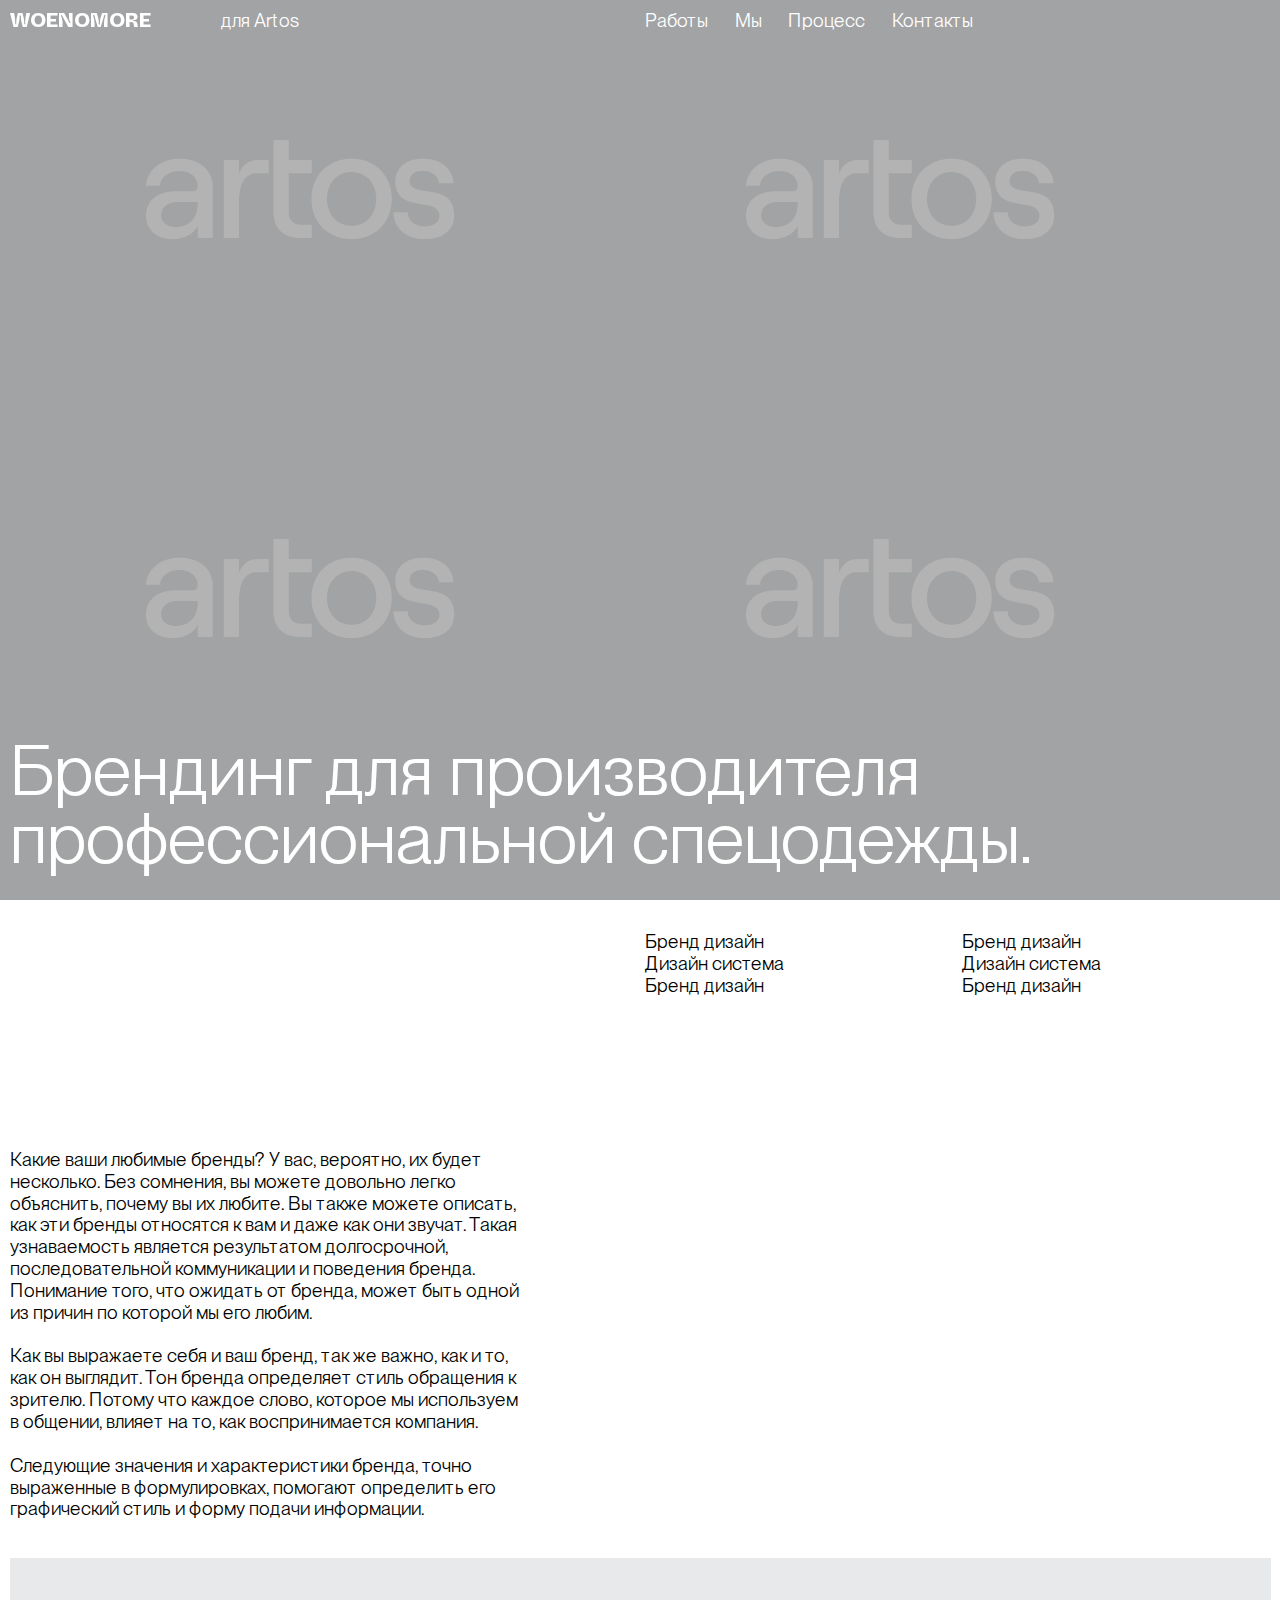
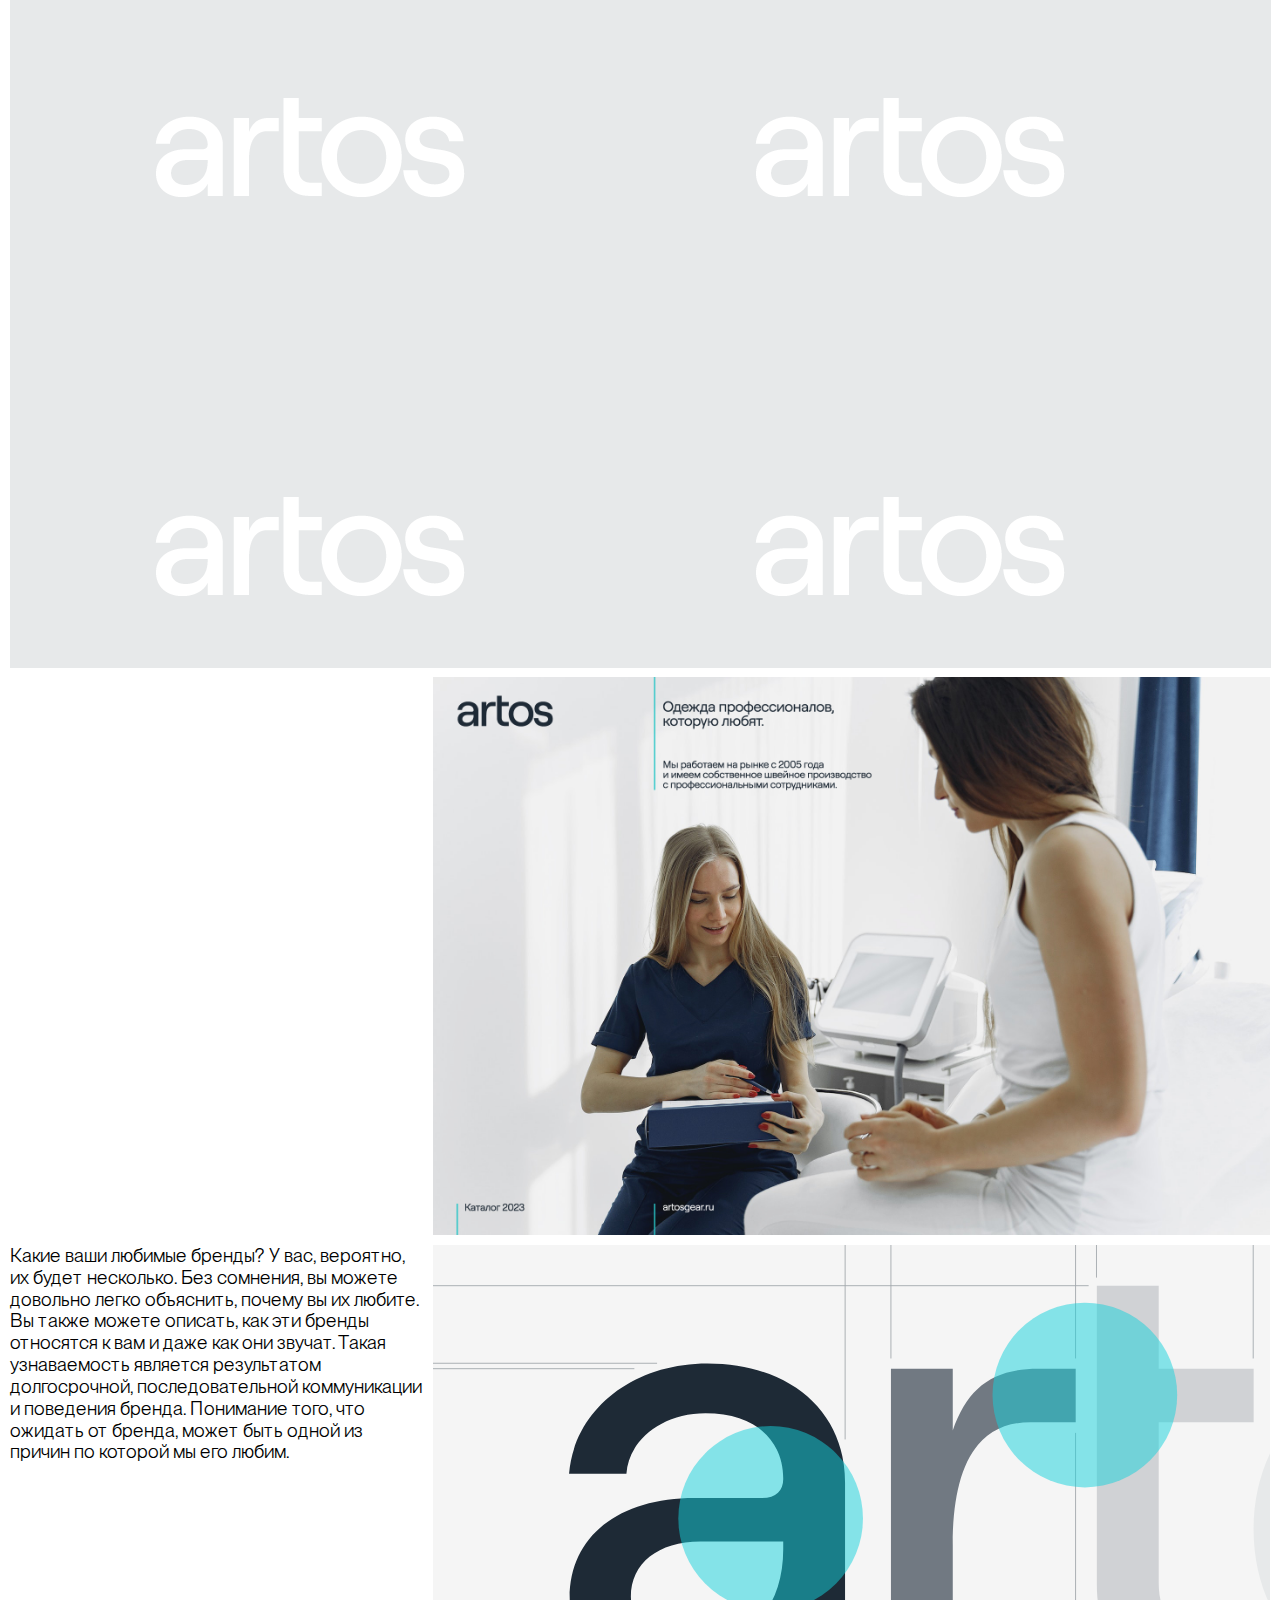
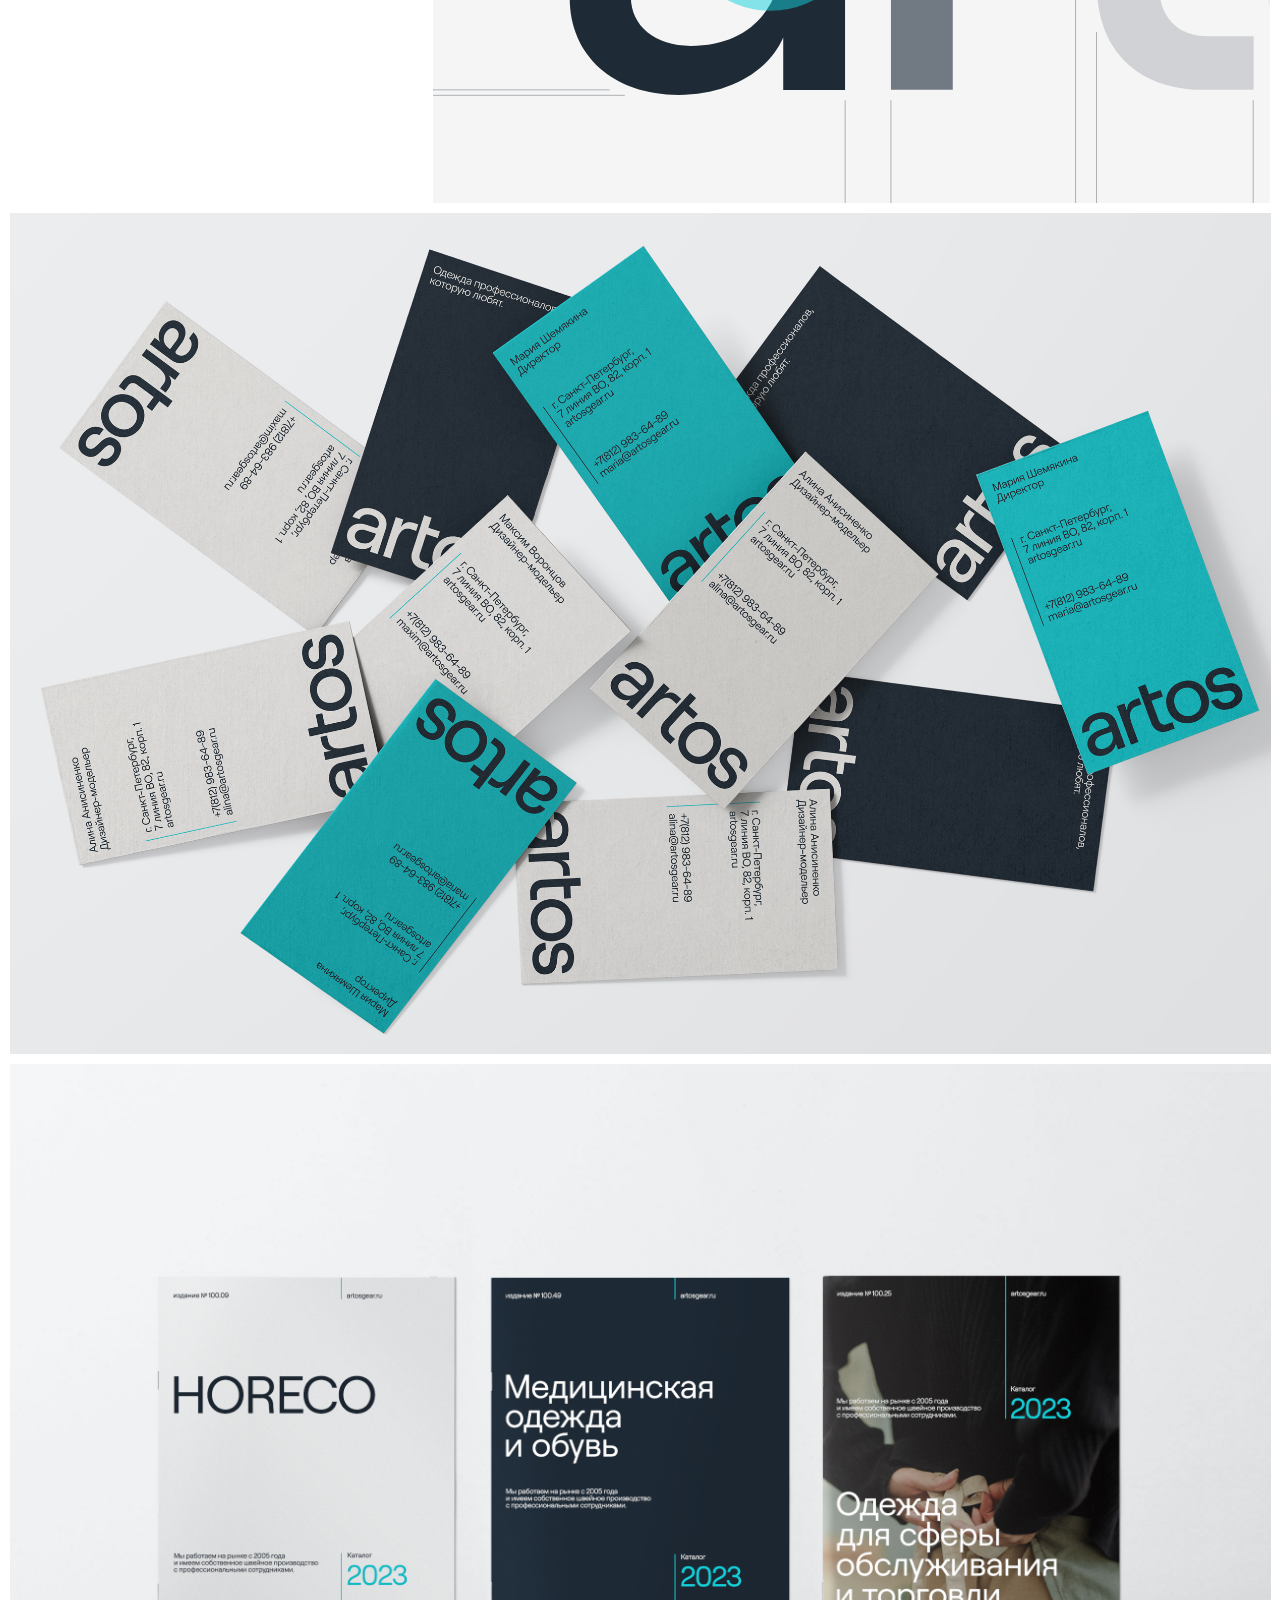
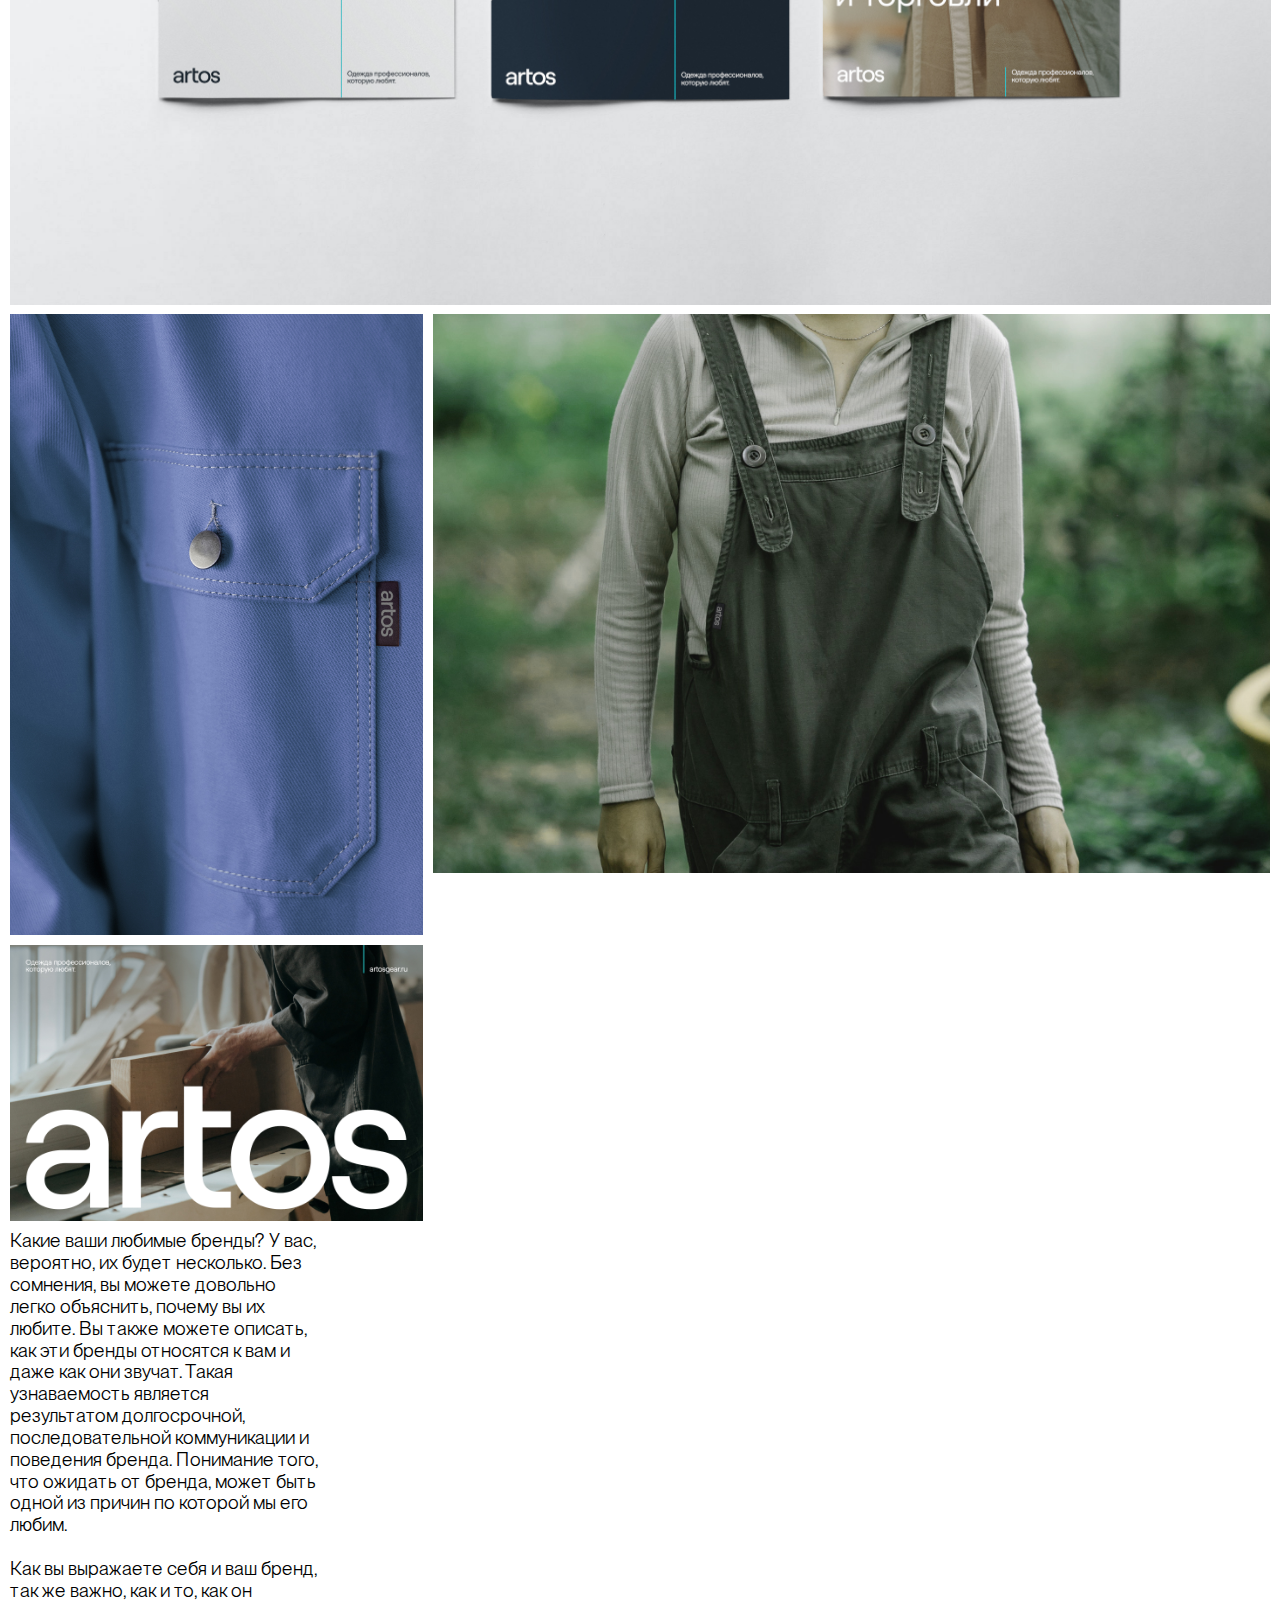
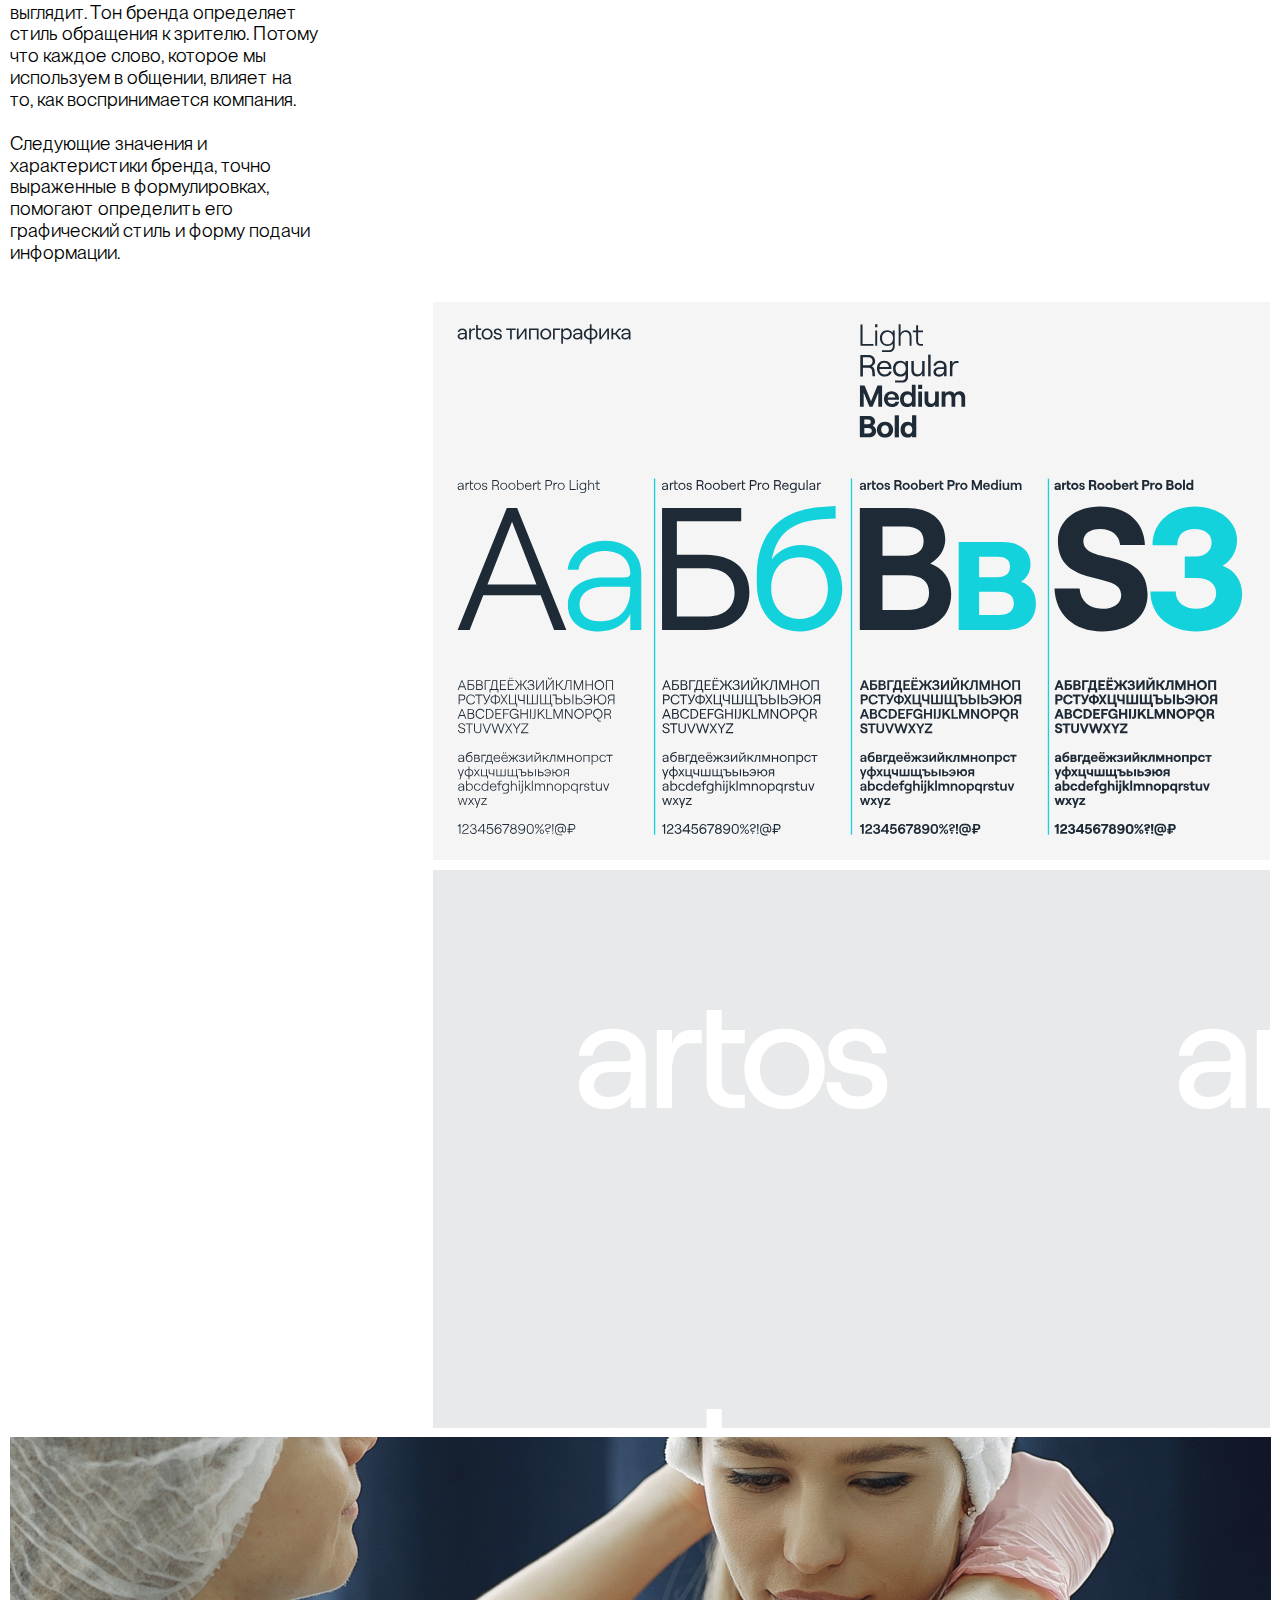
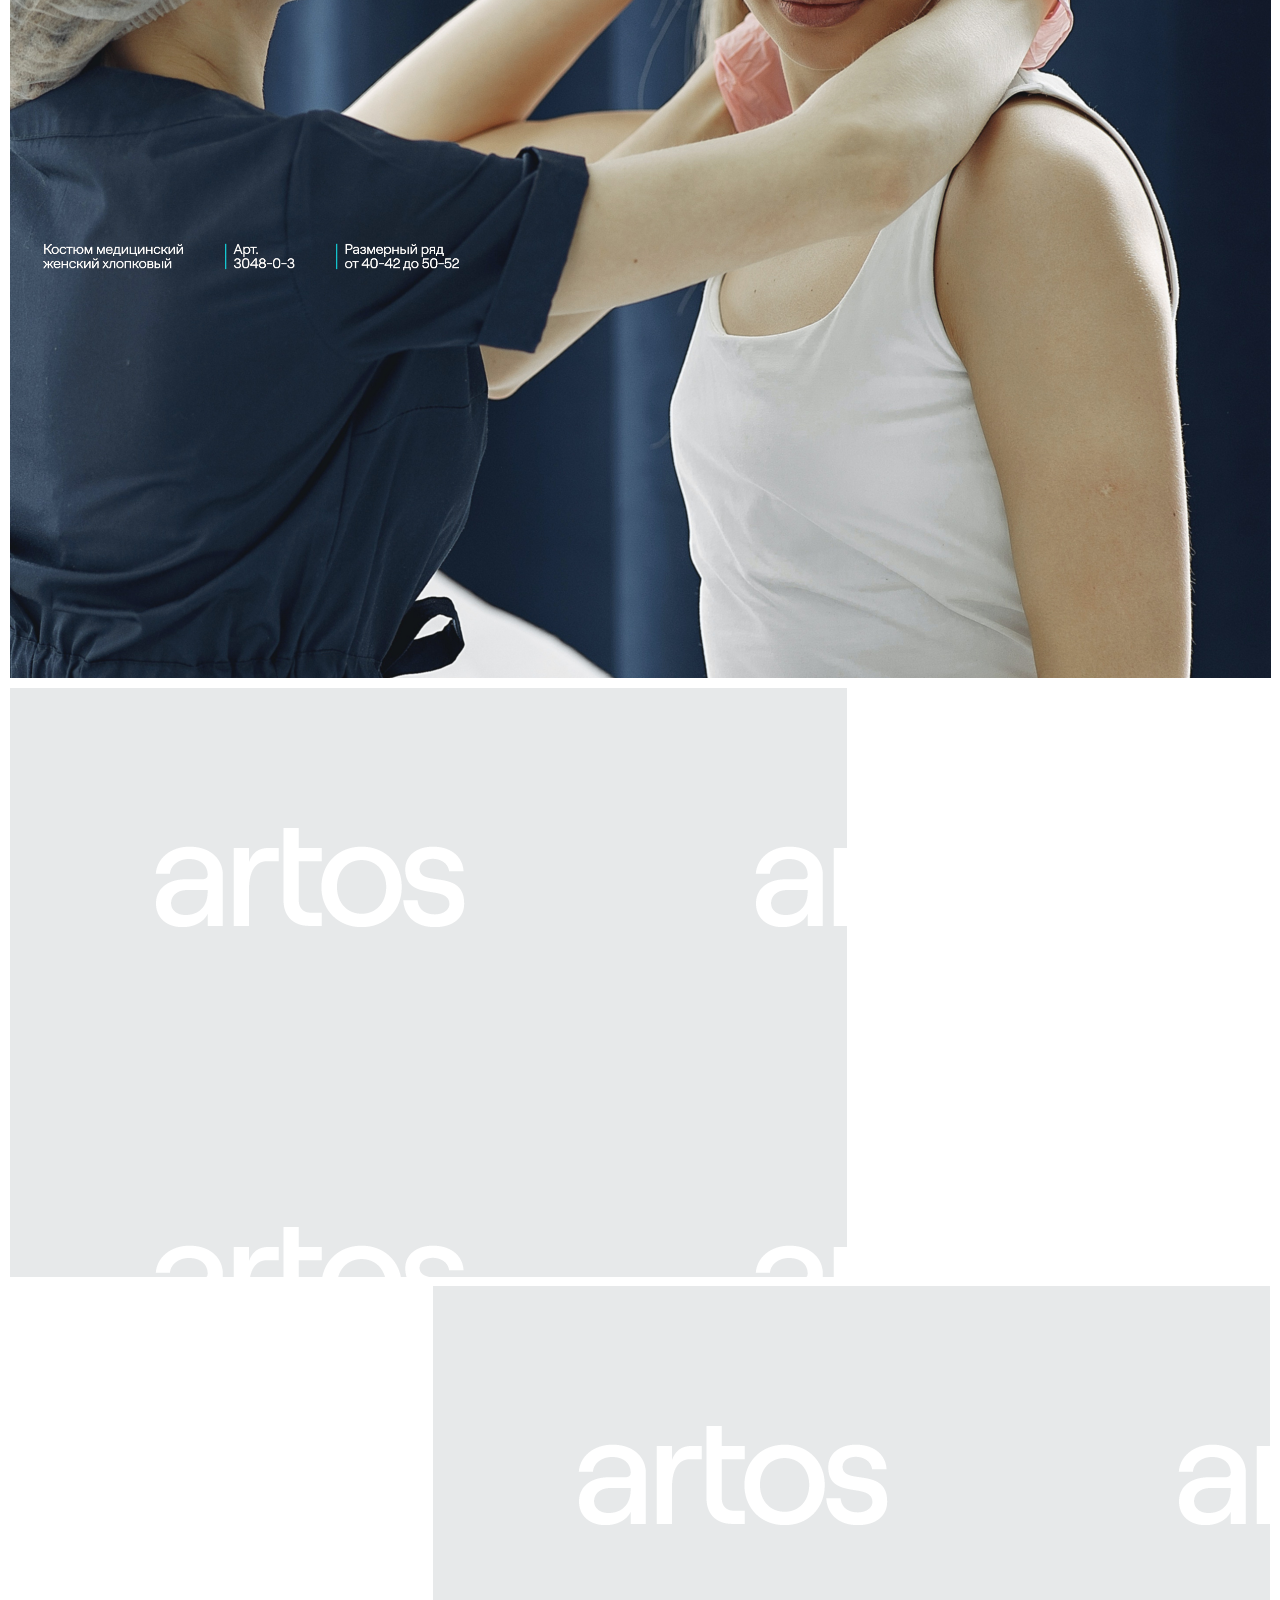
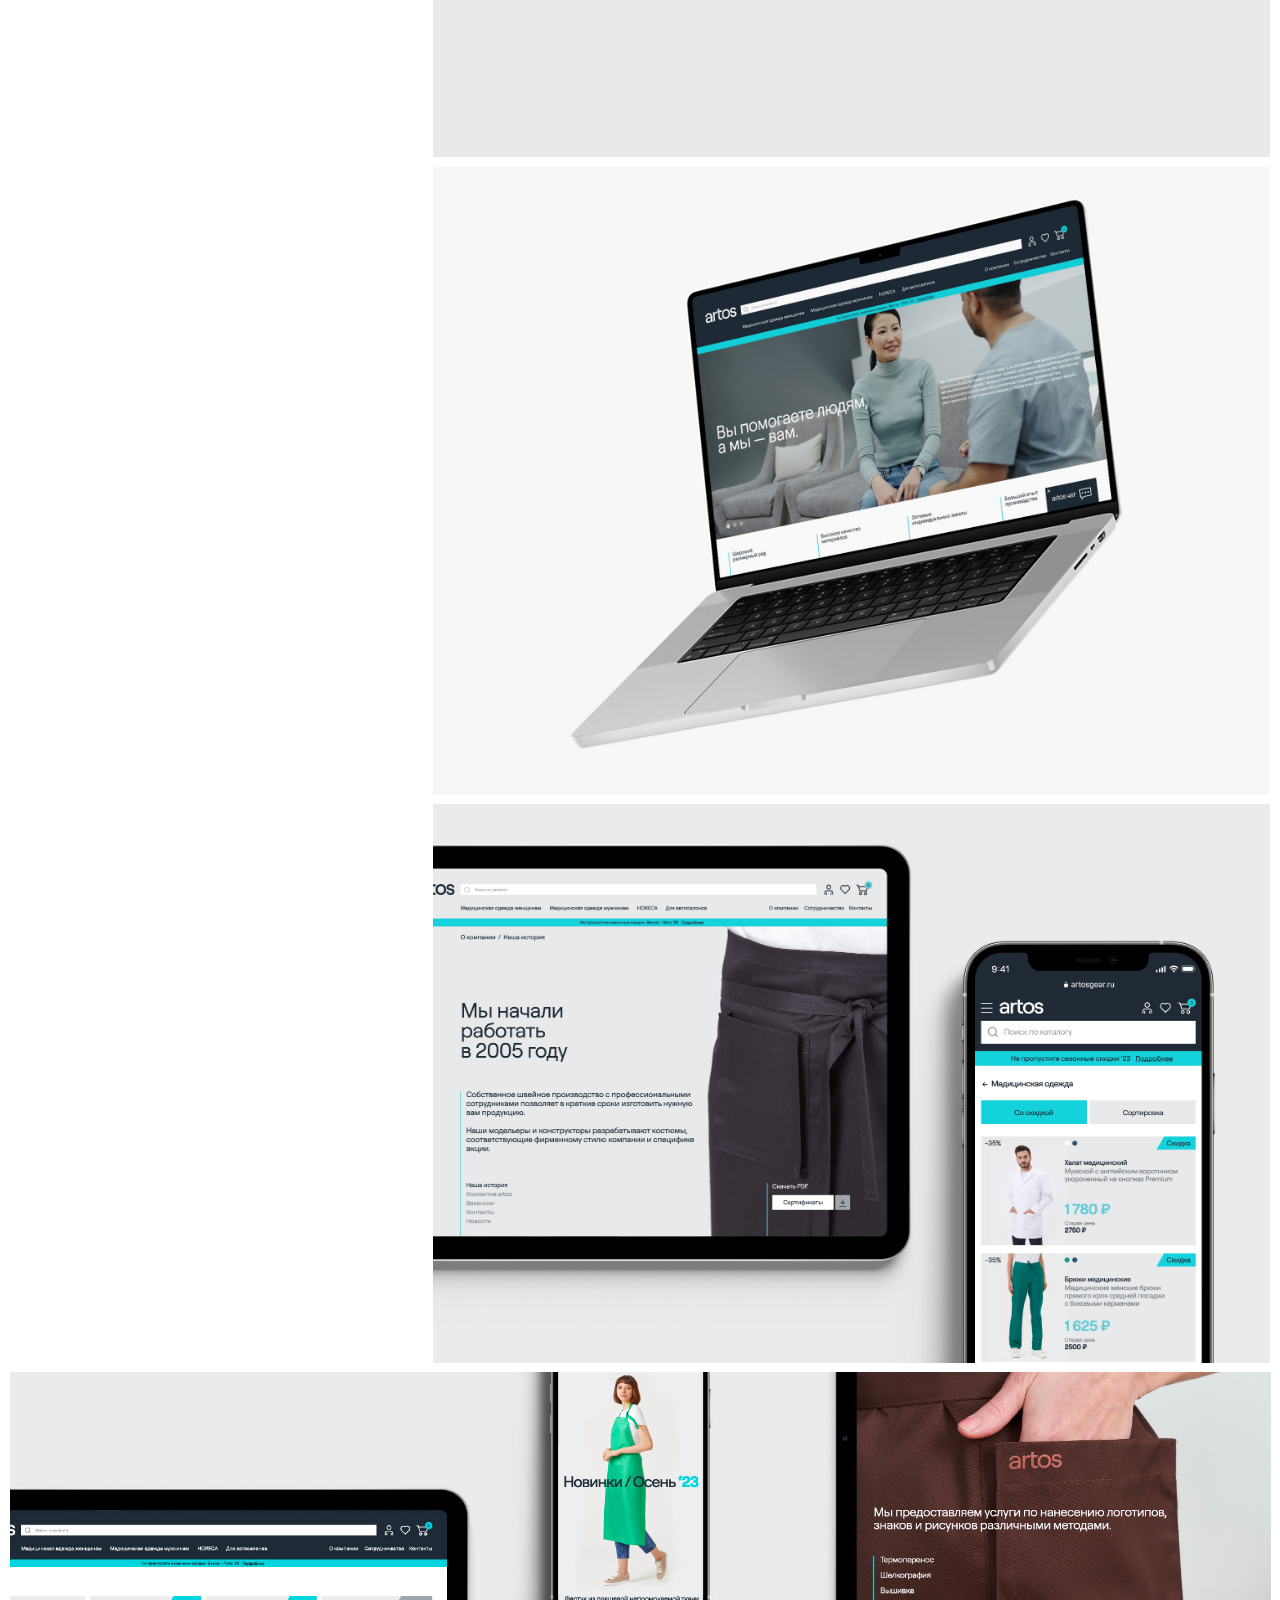
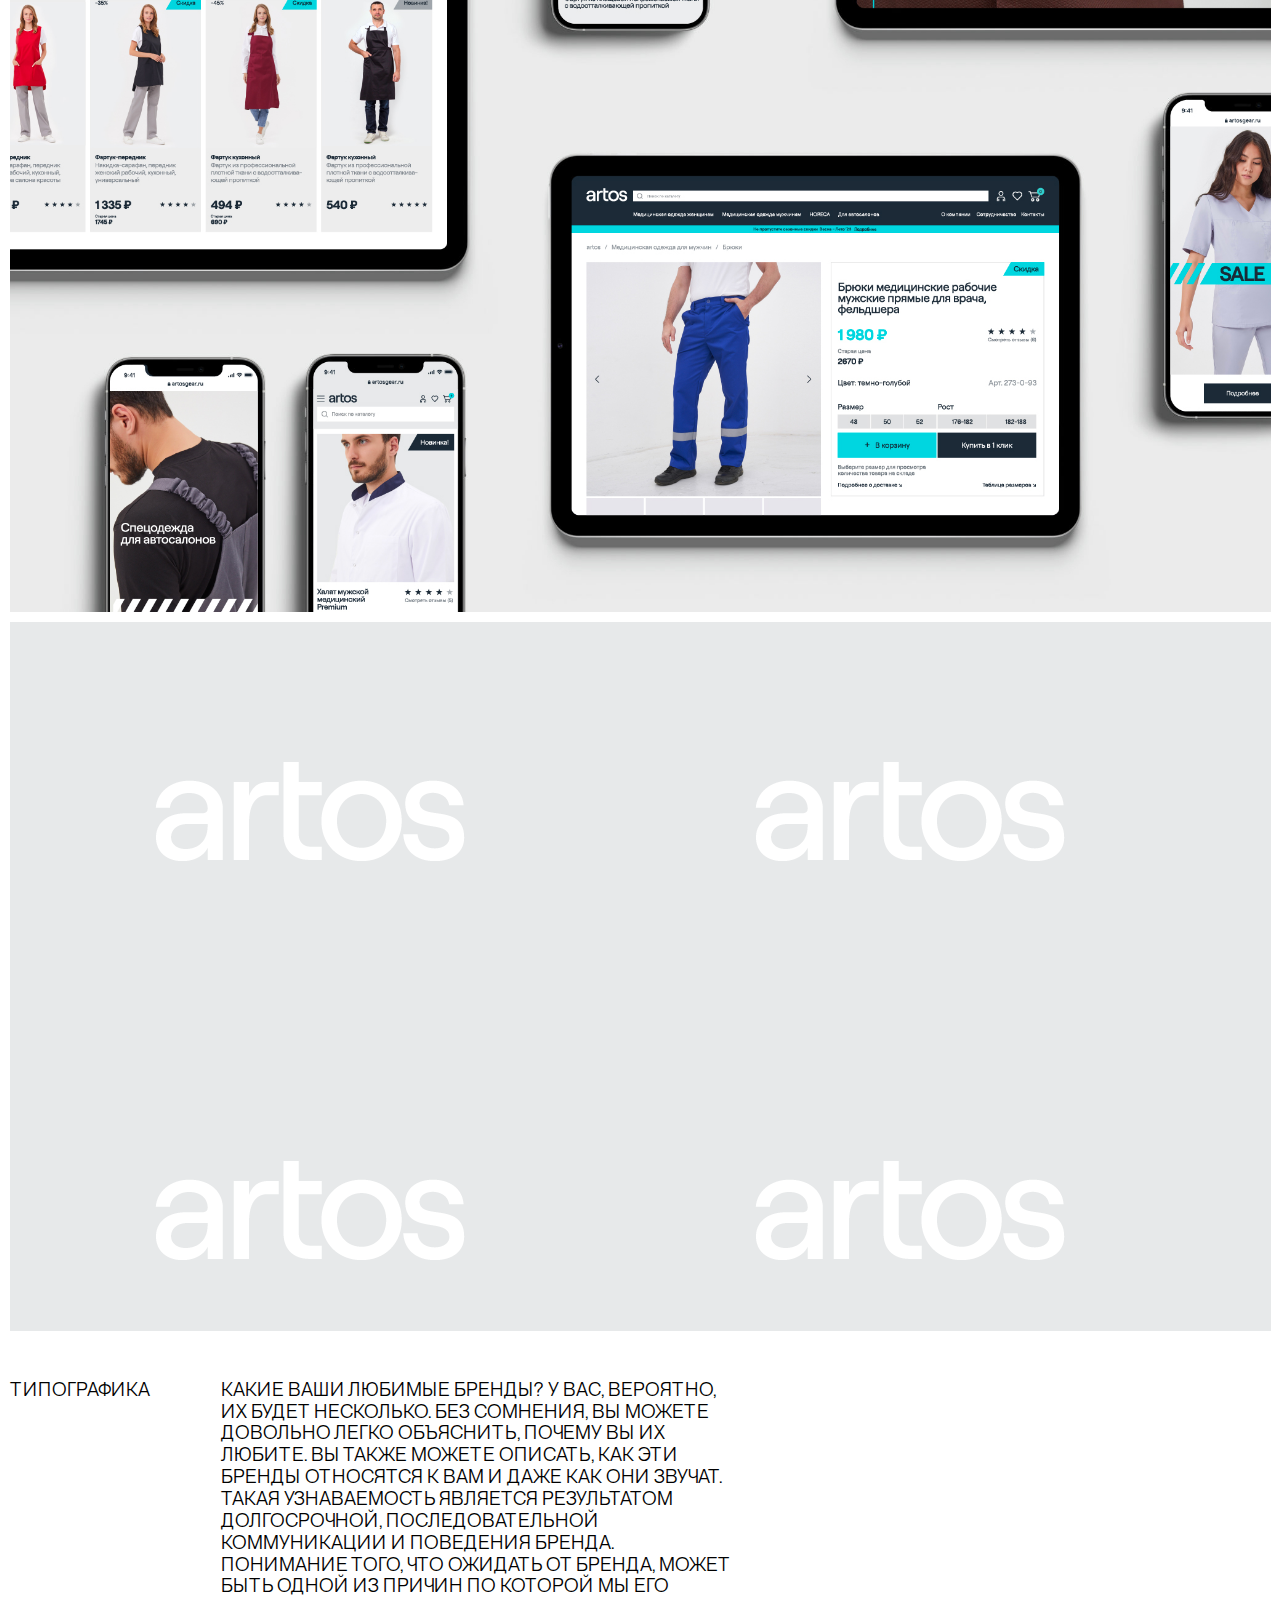
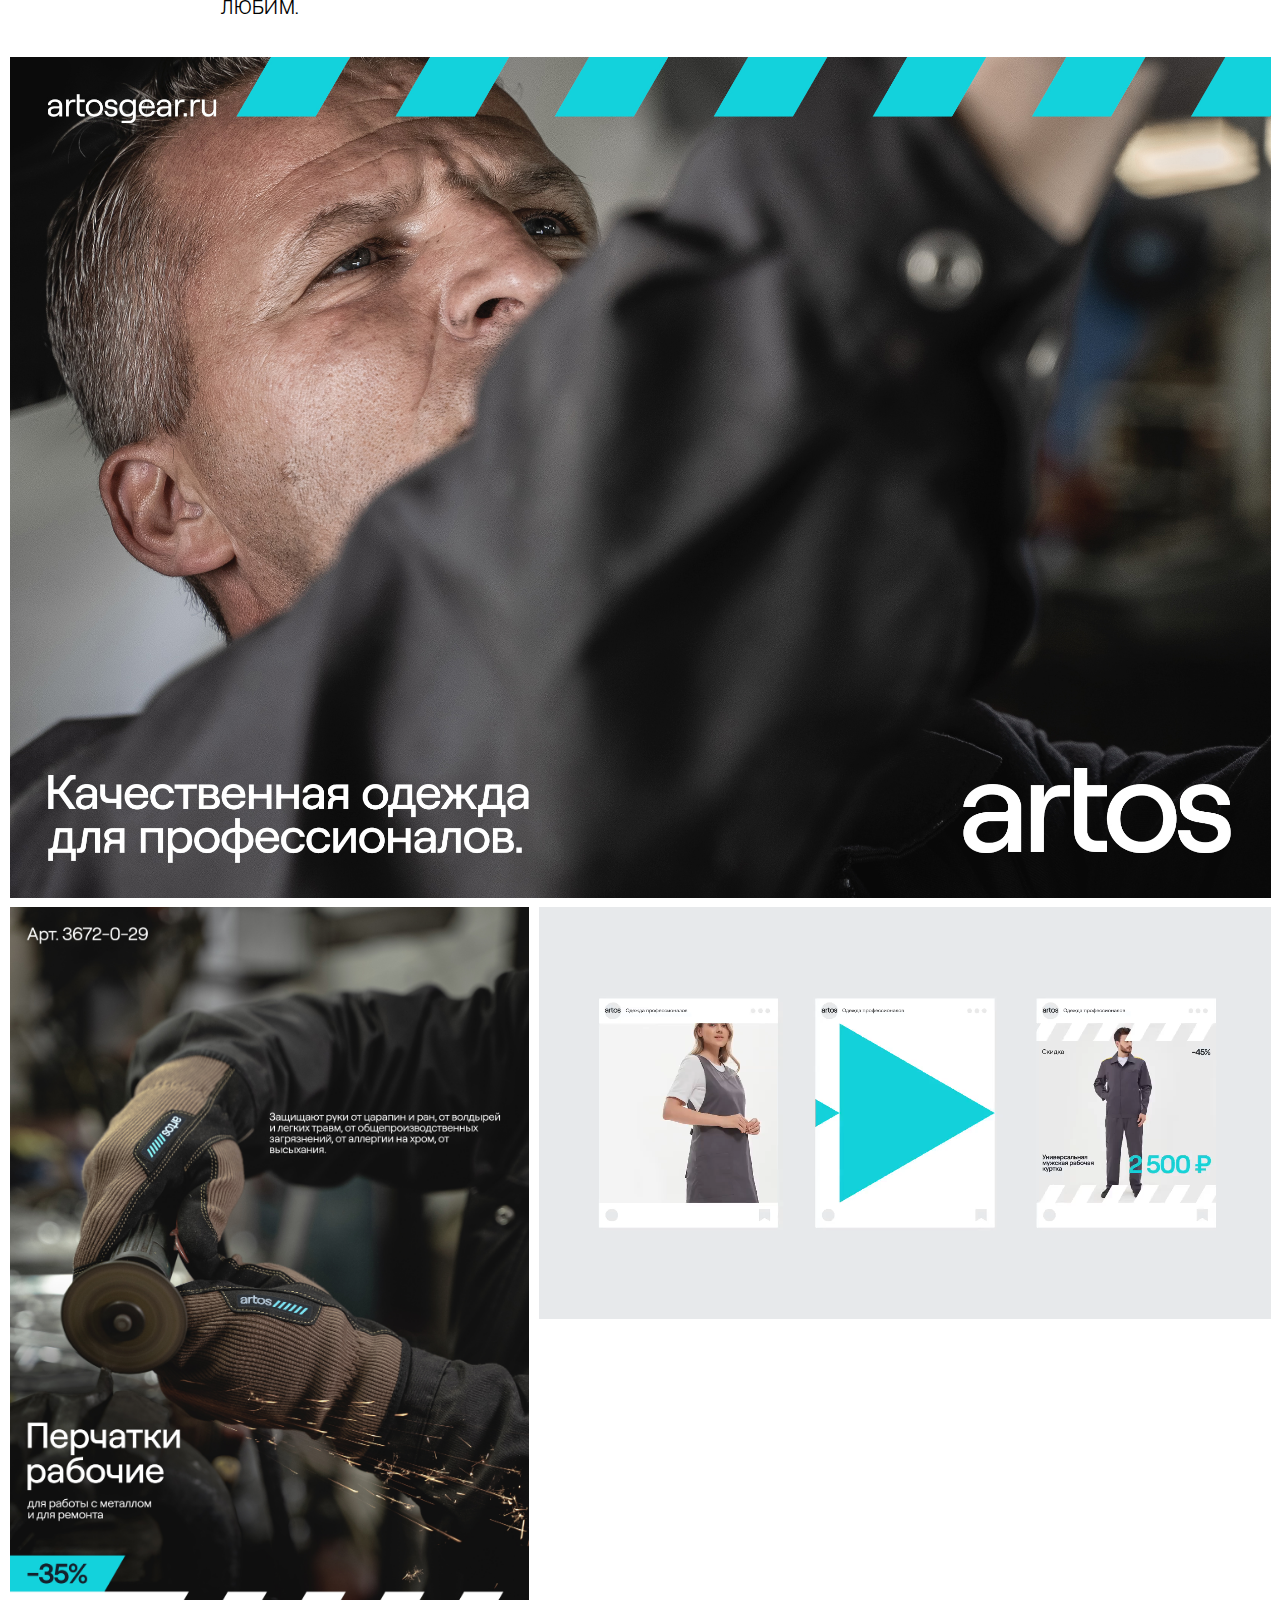
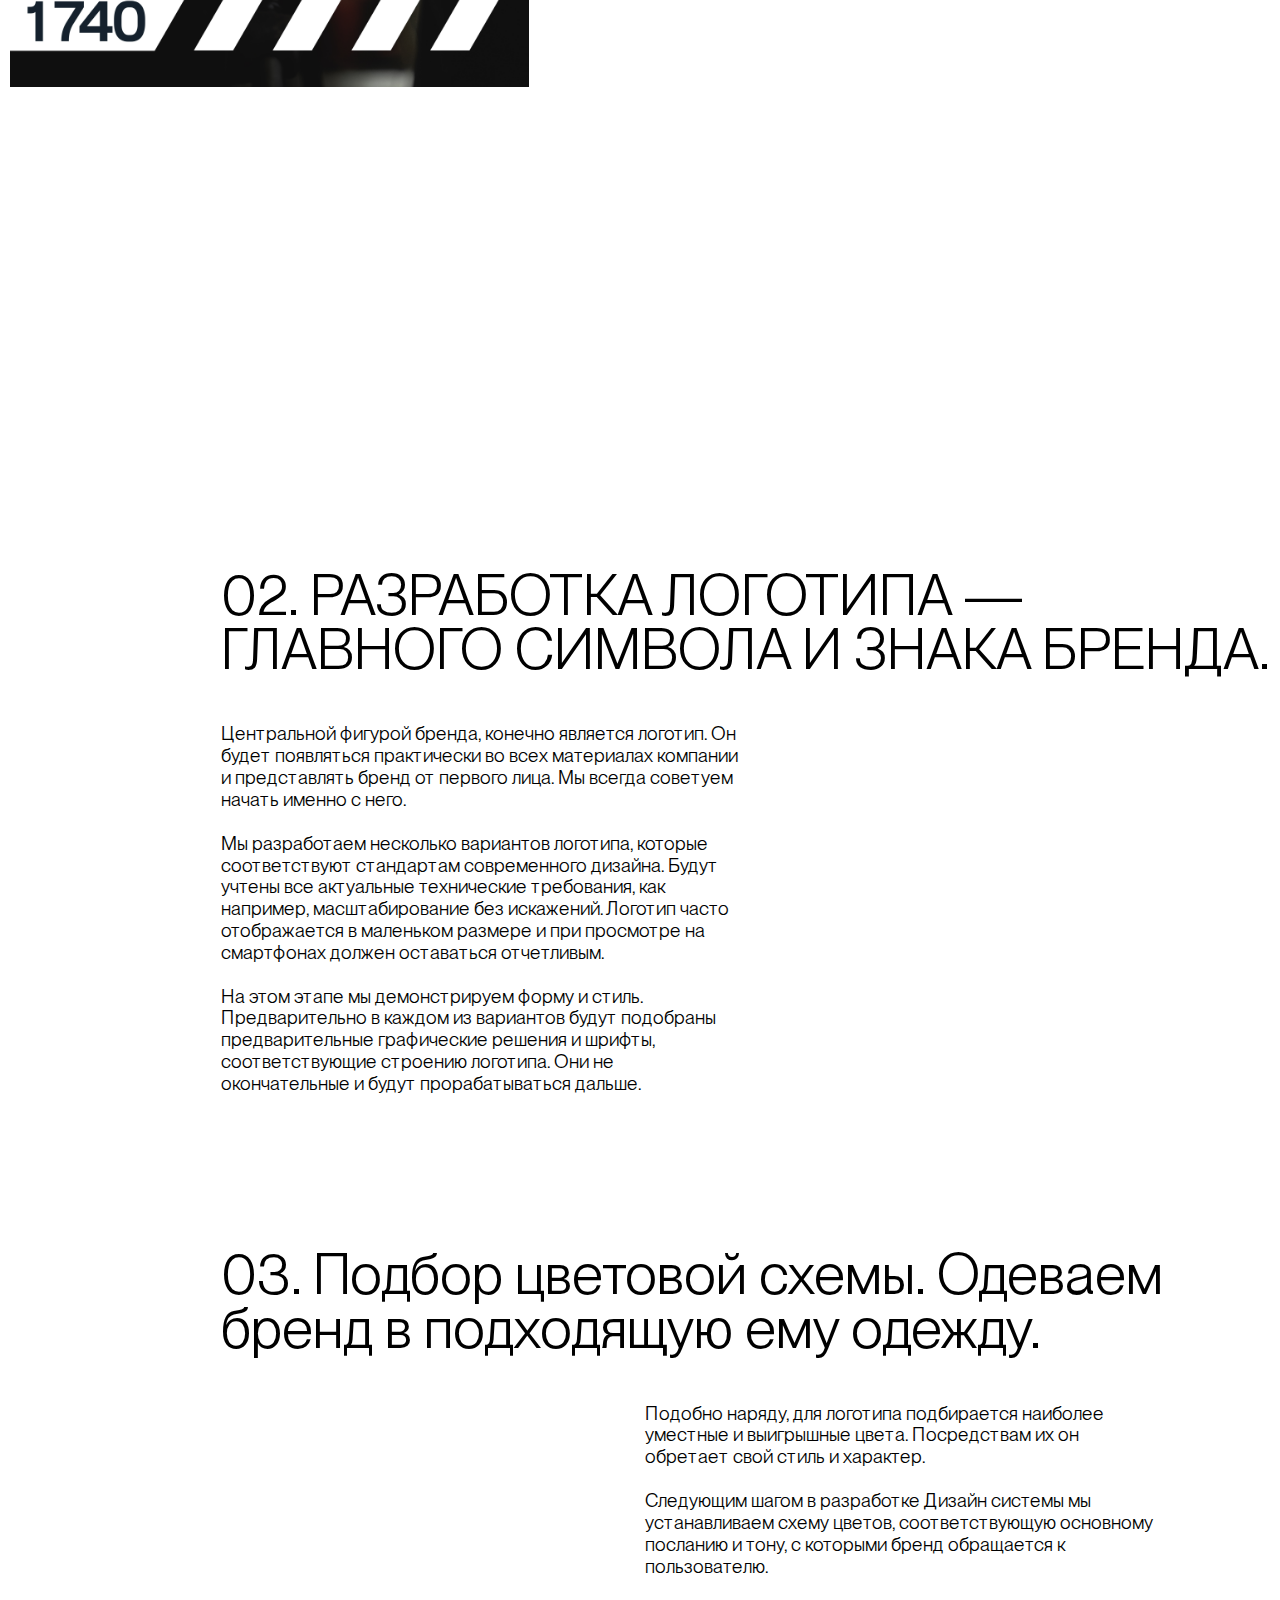
==== commit 4fd2f7d6: "Add files via upload" ====
--- a/projects/artos/index.html
+++ b/projects/artos/index.html
@@ -248,6 +248,13 @@
                                         
                                         </div>
 						    </div>
+                            <div class="row">
+                                        <div class="col-12 col-12-small">
+                                        
+                                              <span class="image fit"><video data-src="imgs/wnm_artos_items_grid.mp4" data-mobsrc="imgs/wnm_artos_items_grid.mp4" placeholder="imgs/wnm_artos_video_place.png" autoplay loop muted="" playsinline="" style="background-image: url('imgs/wnm_artos_video_place.png');" src="imgs/wnm_artos_items_grid.mp4"></video></span>
+                                        
+                                        </div>
+                            </div>
                             <div class="row upup">
                                         <div class="col-2 col-12-small">
                                         
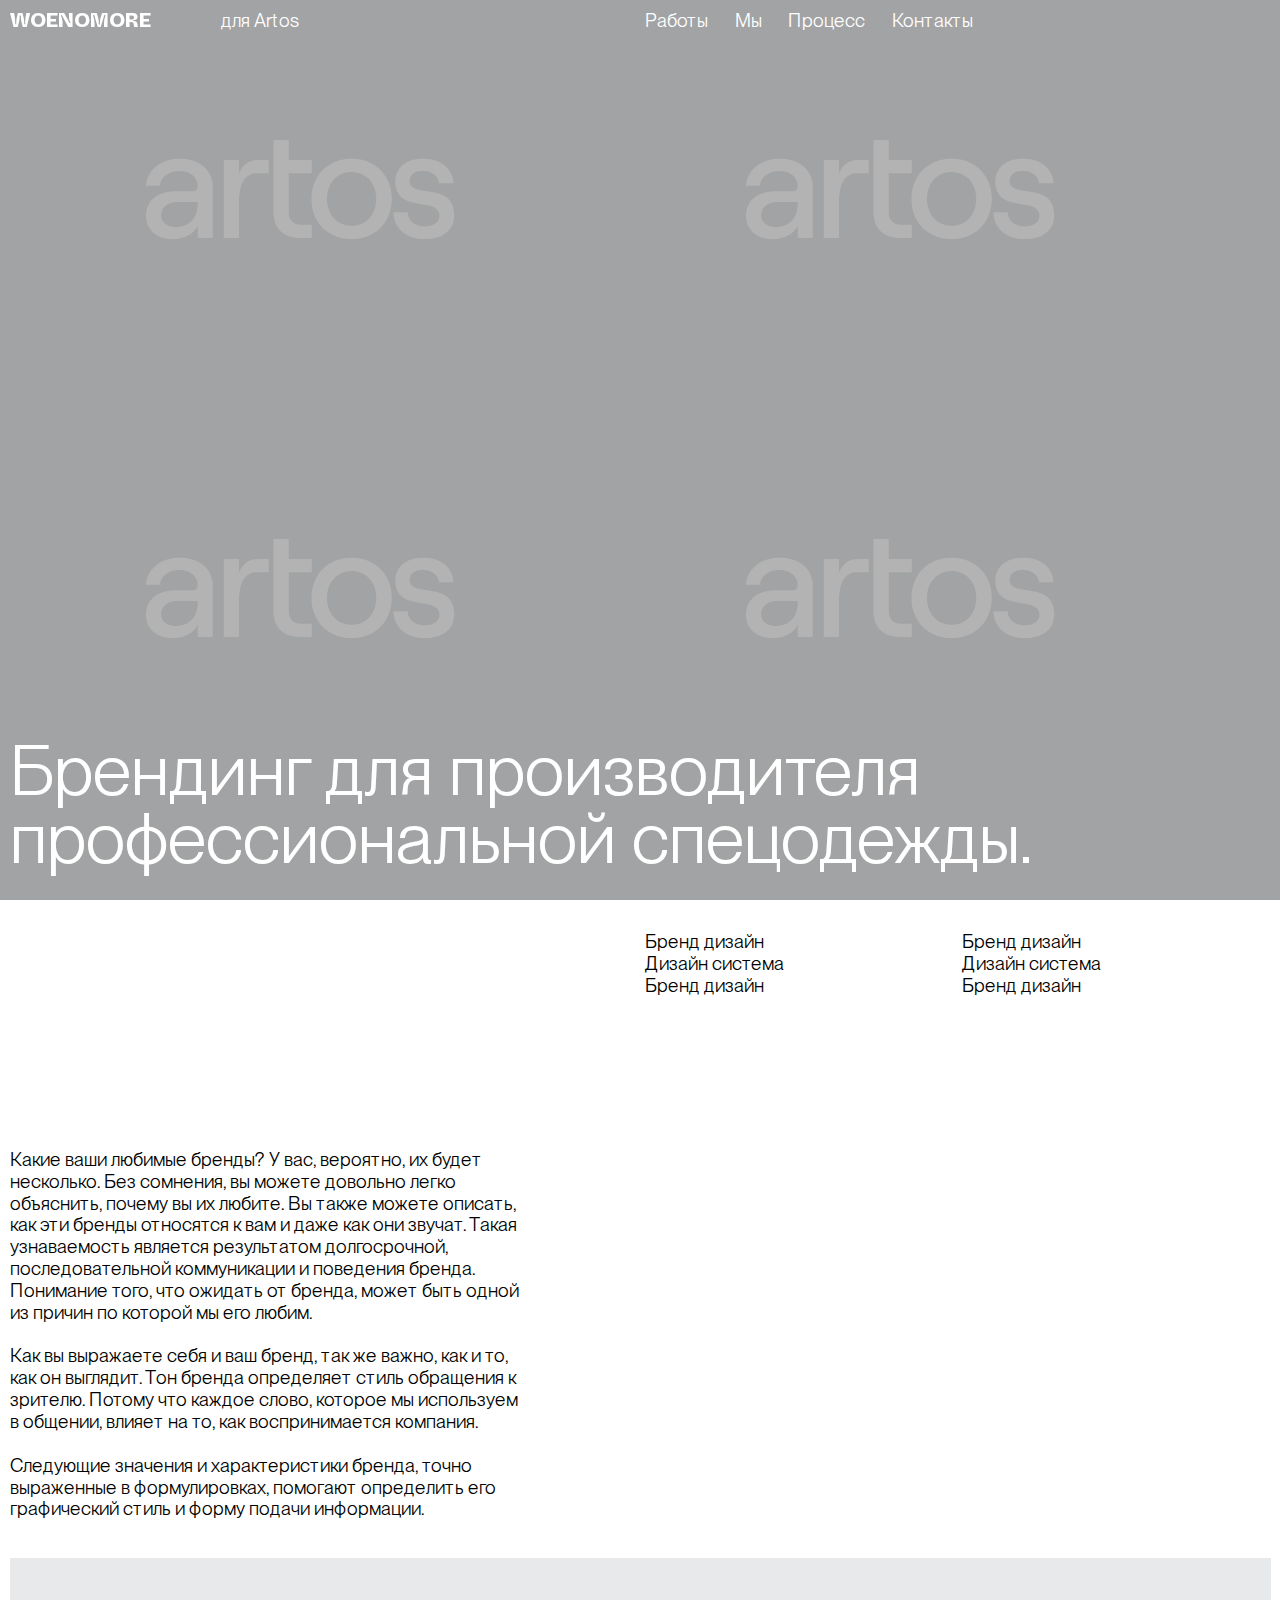
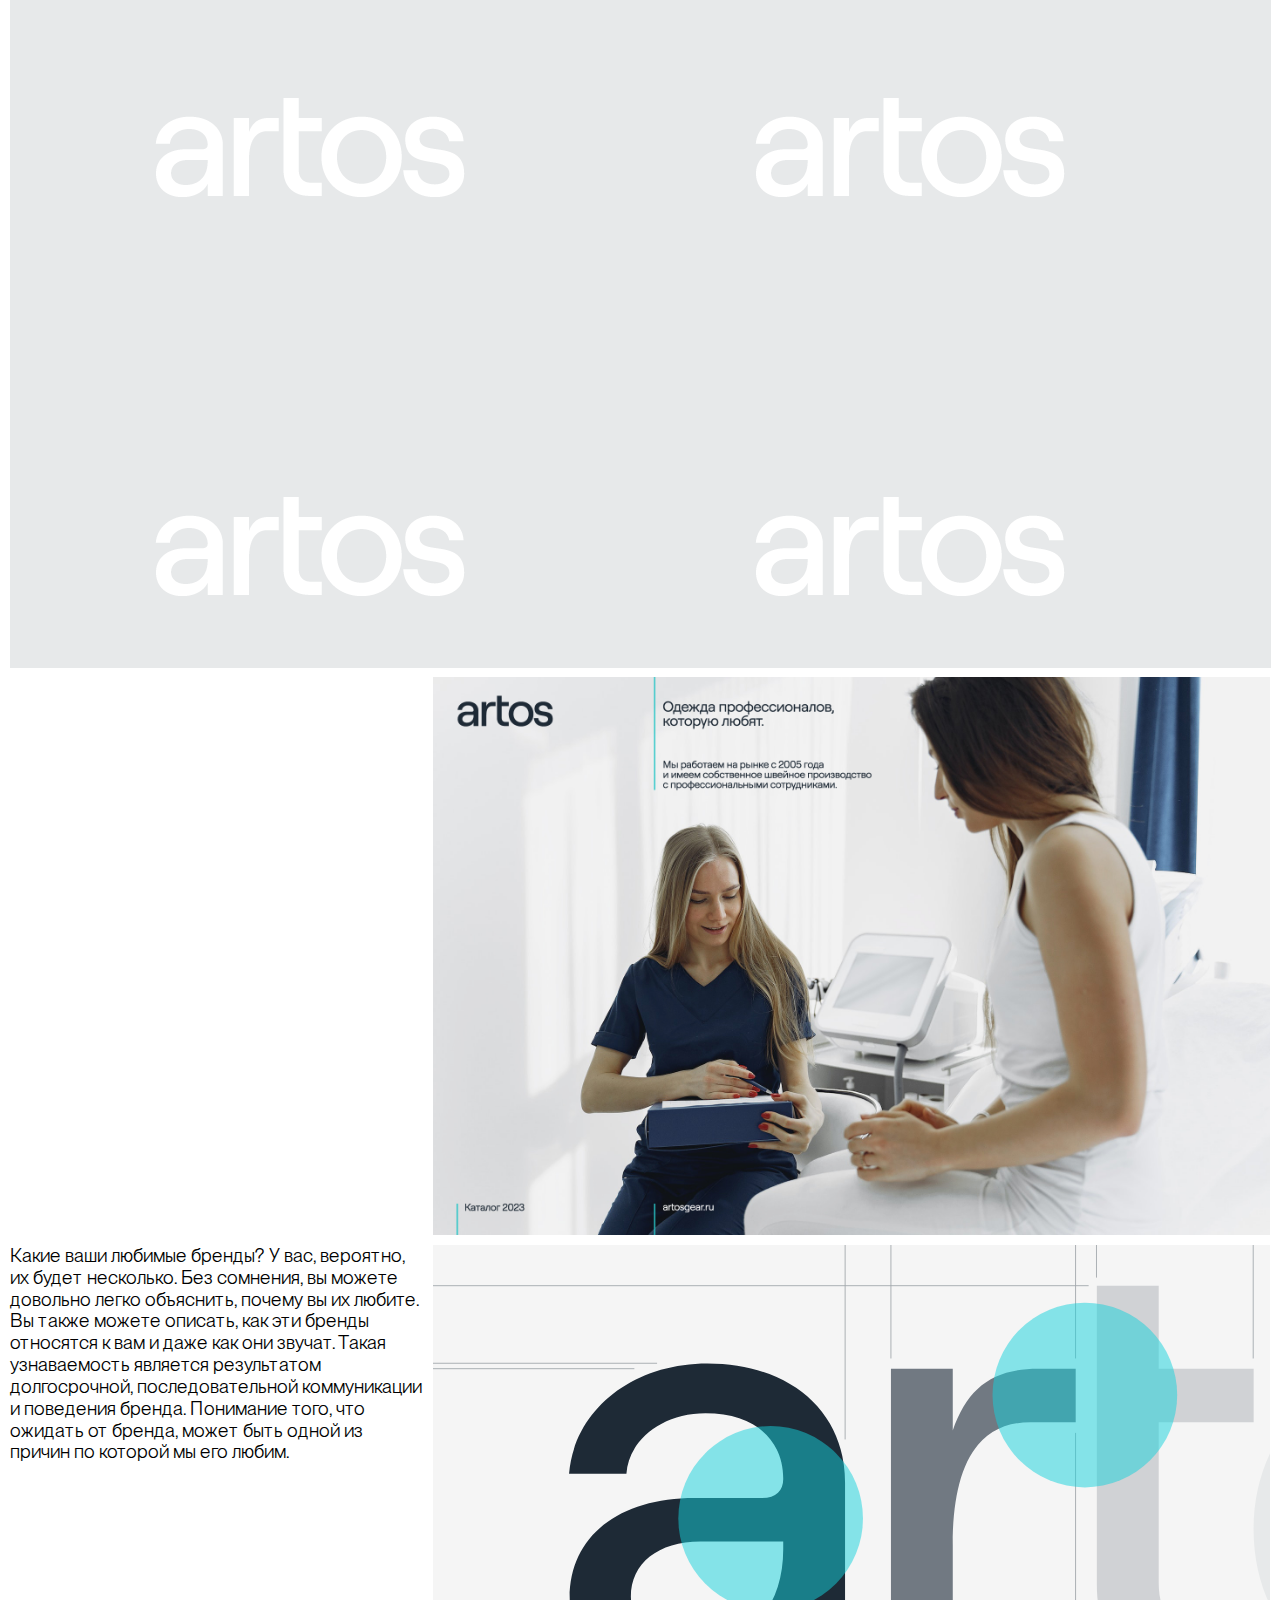
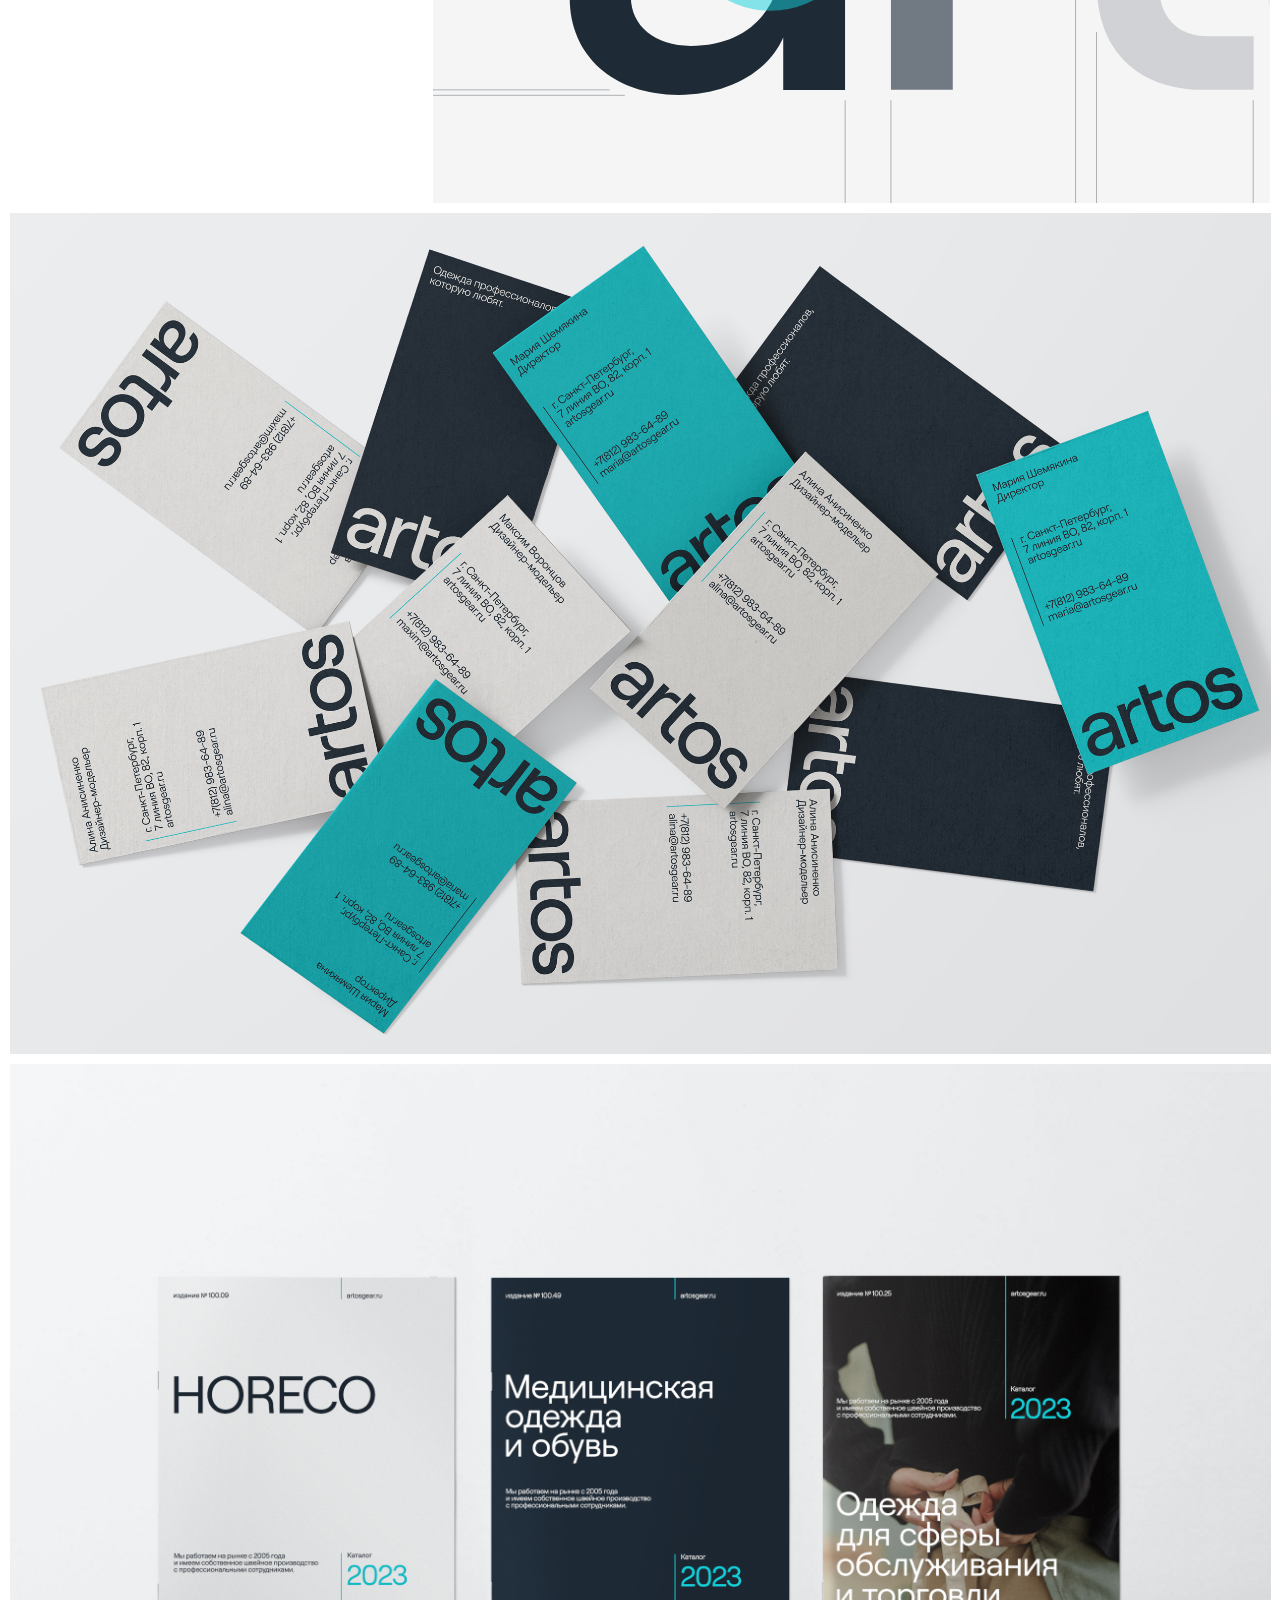
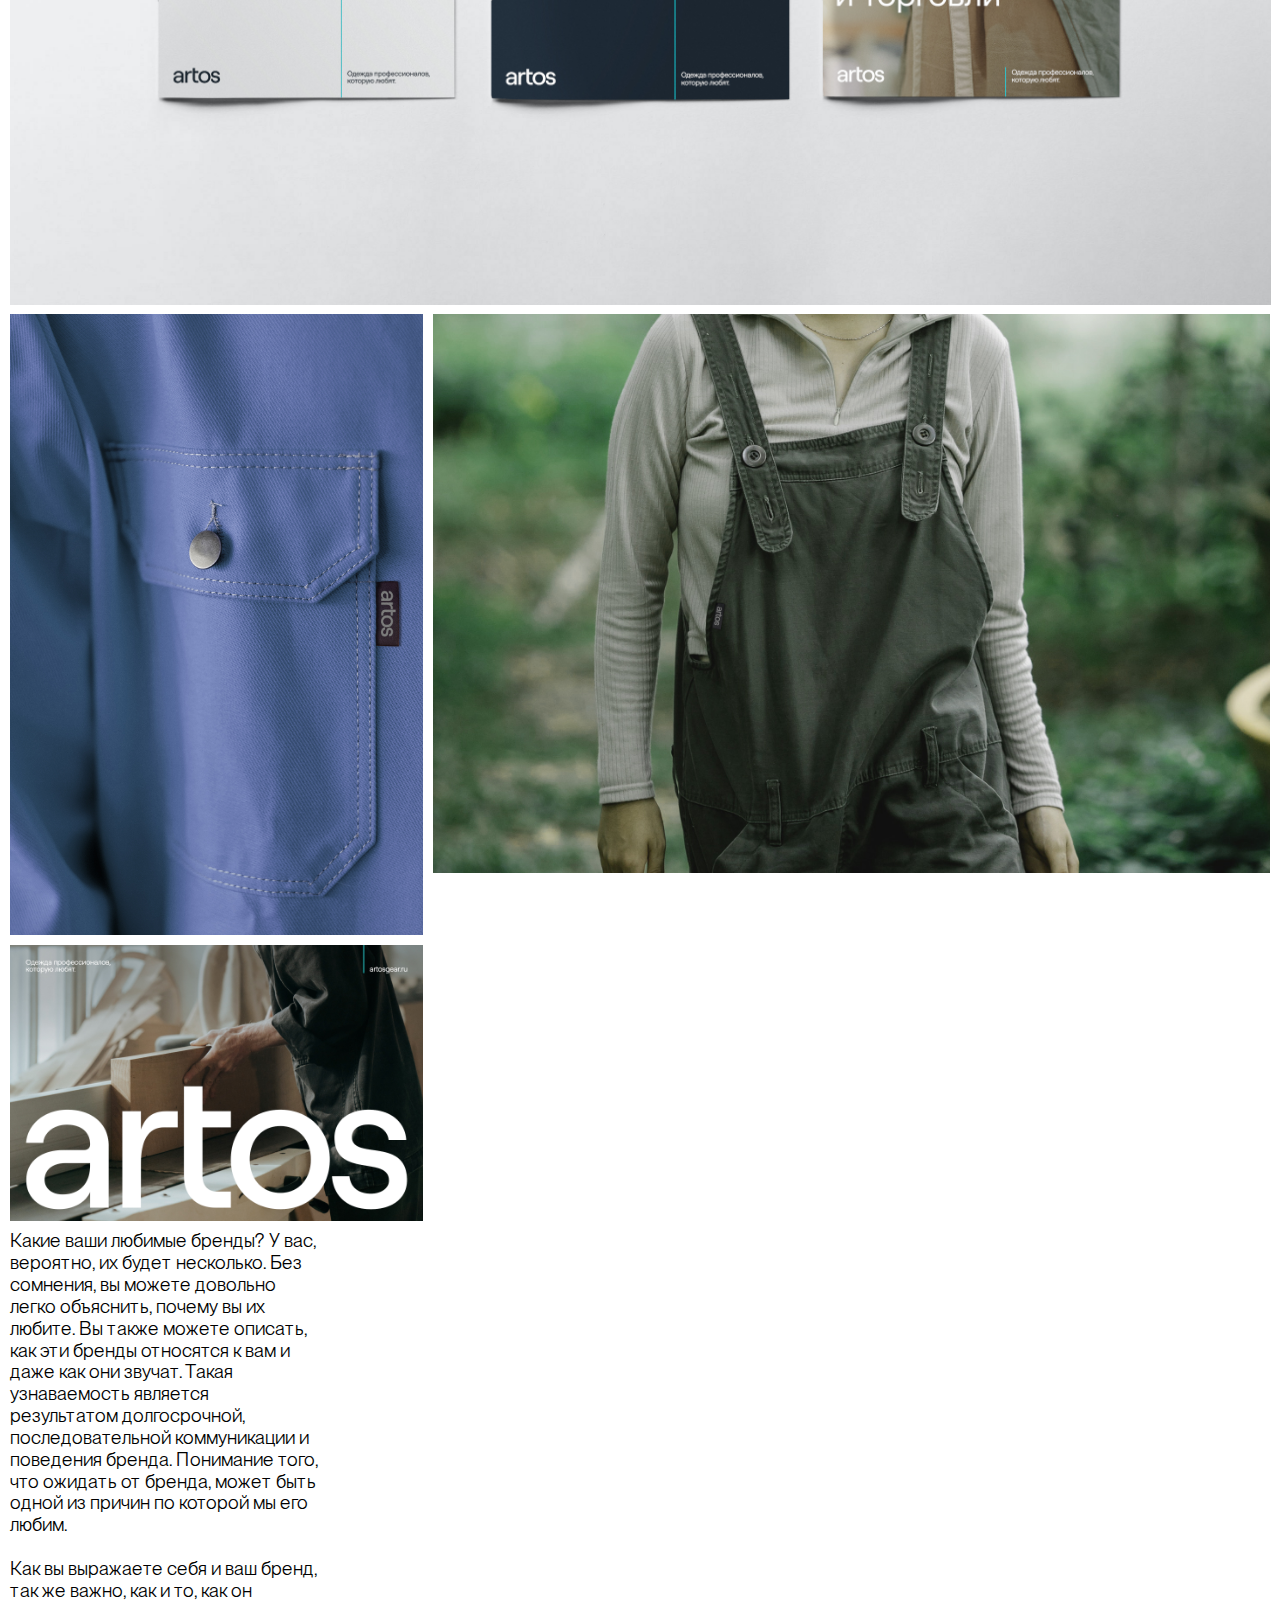
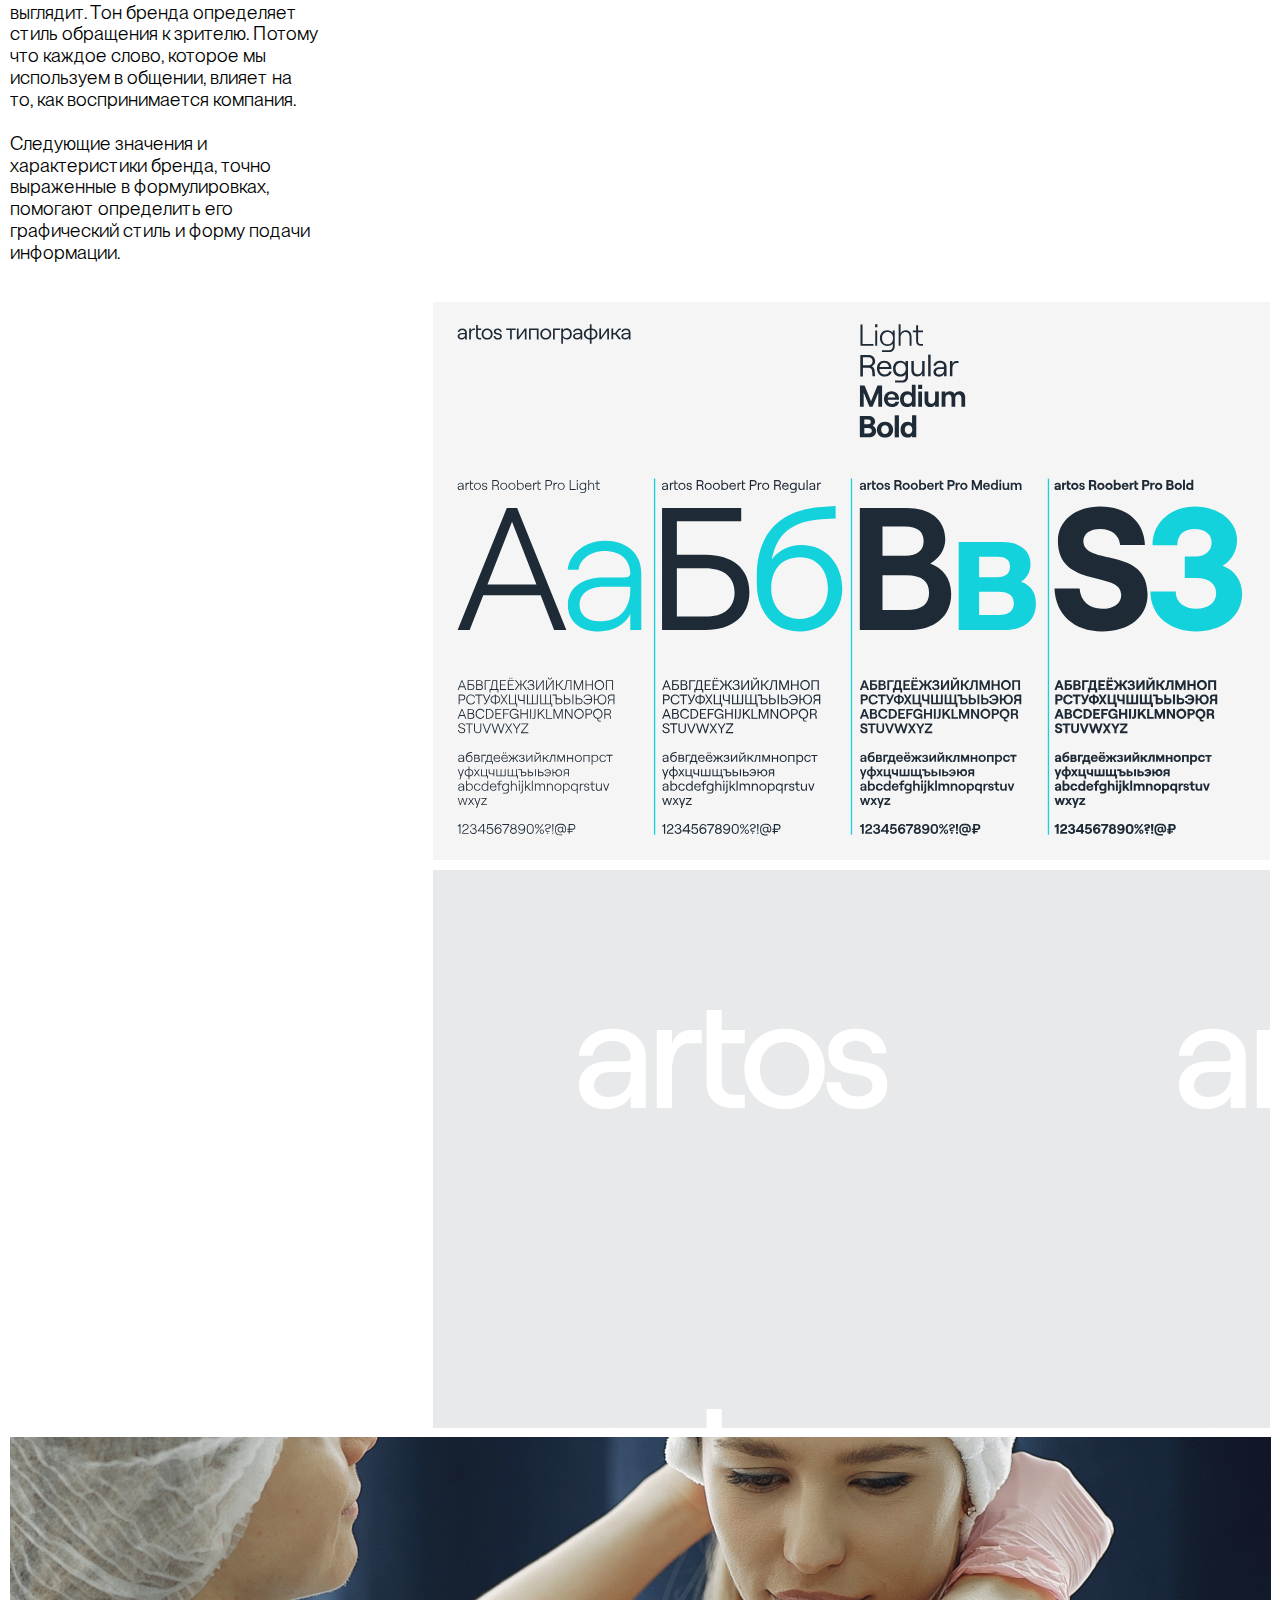
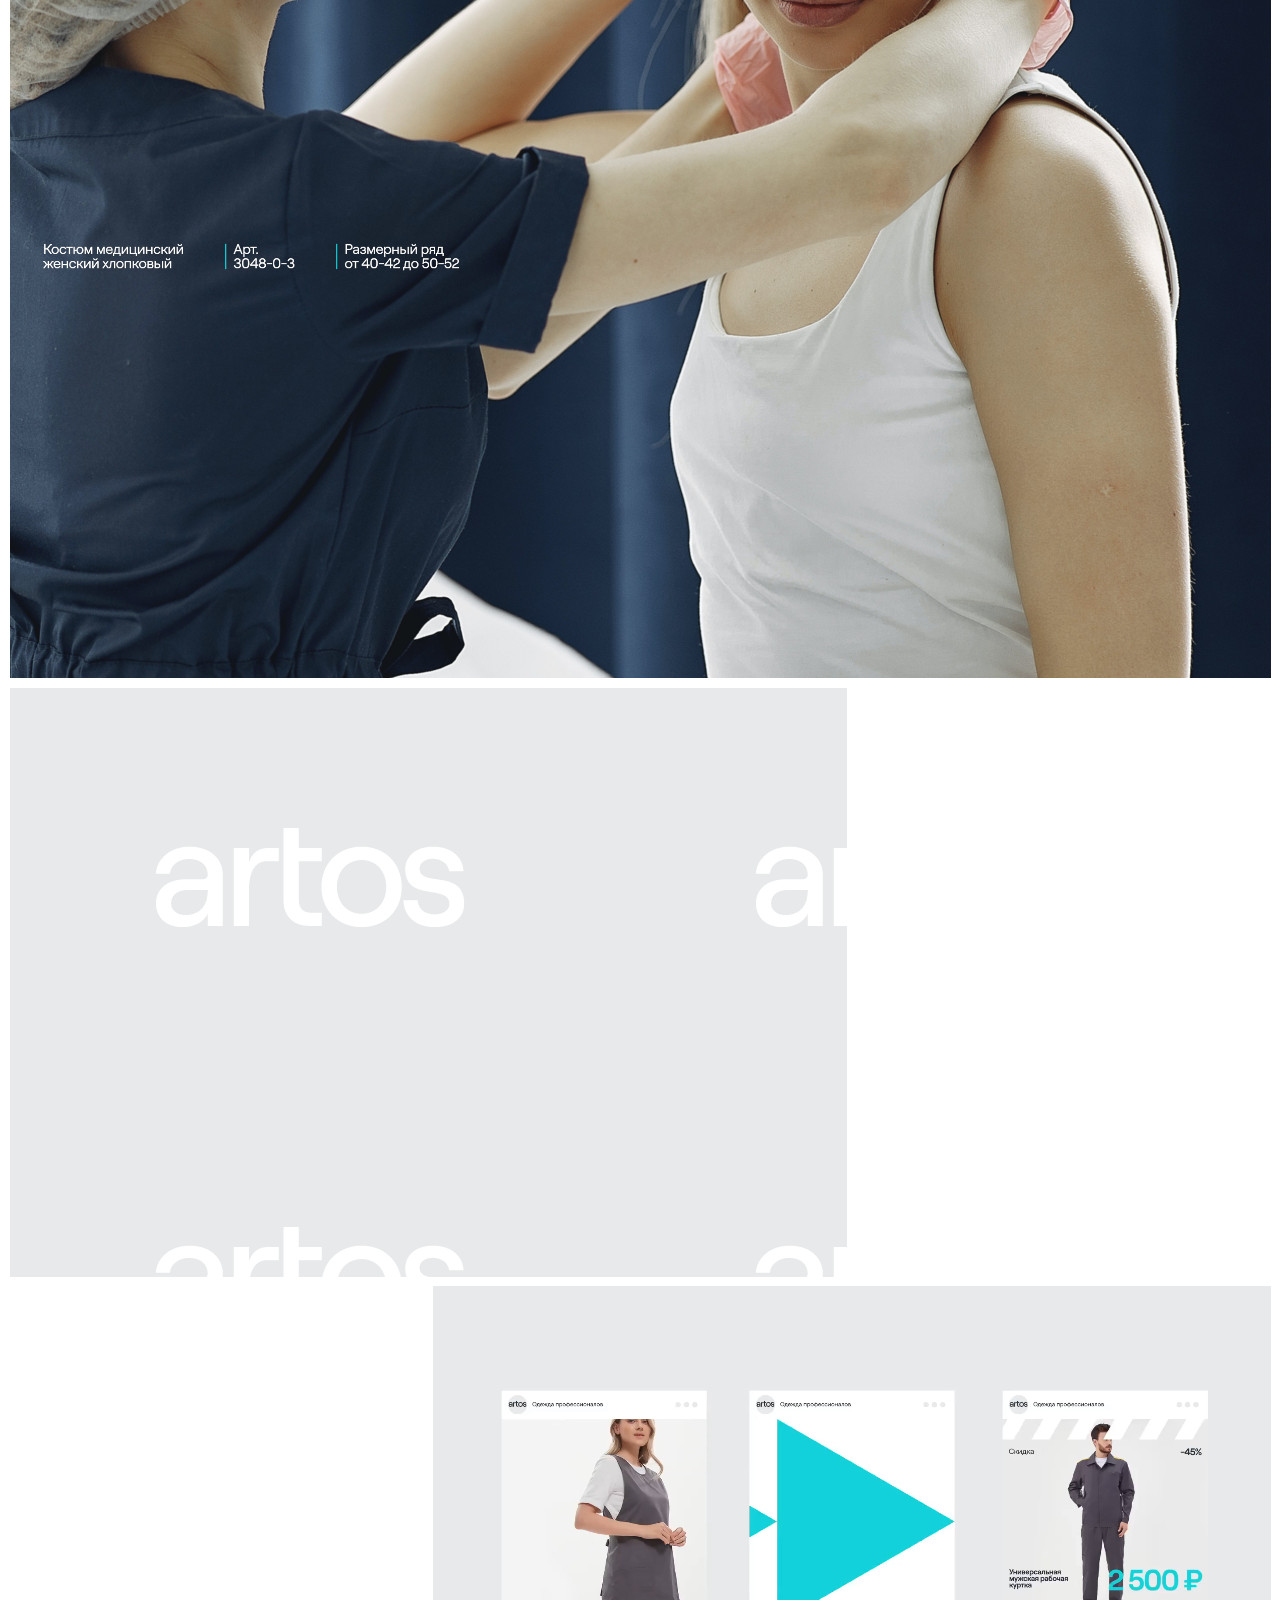
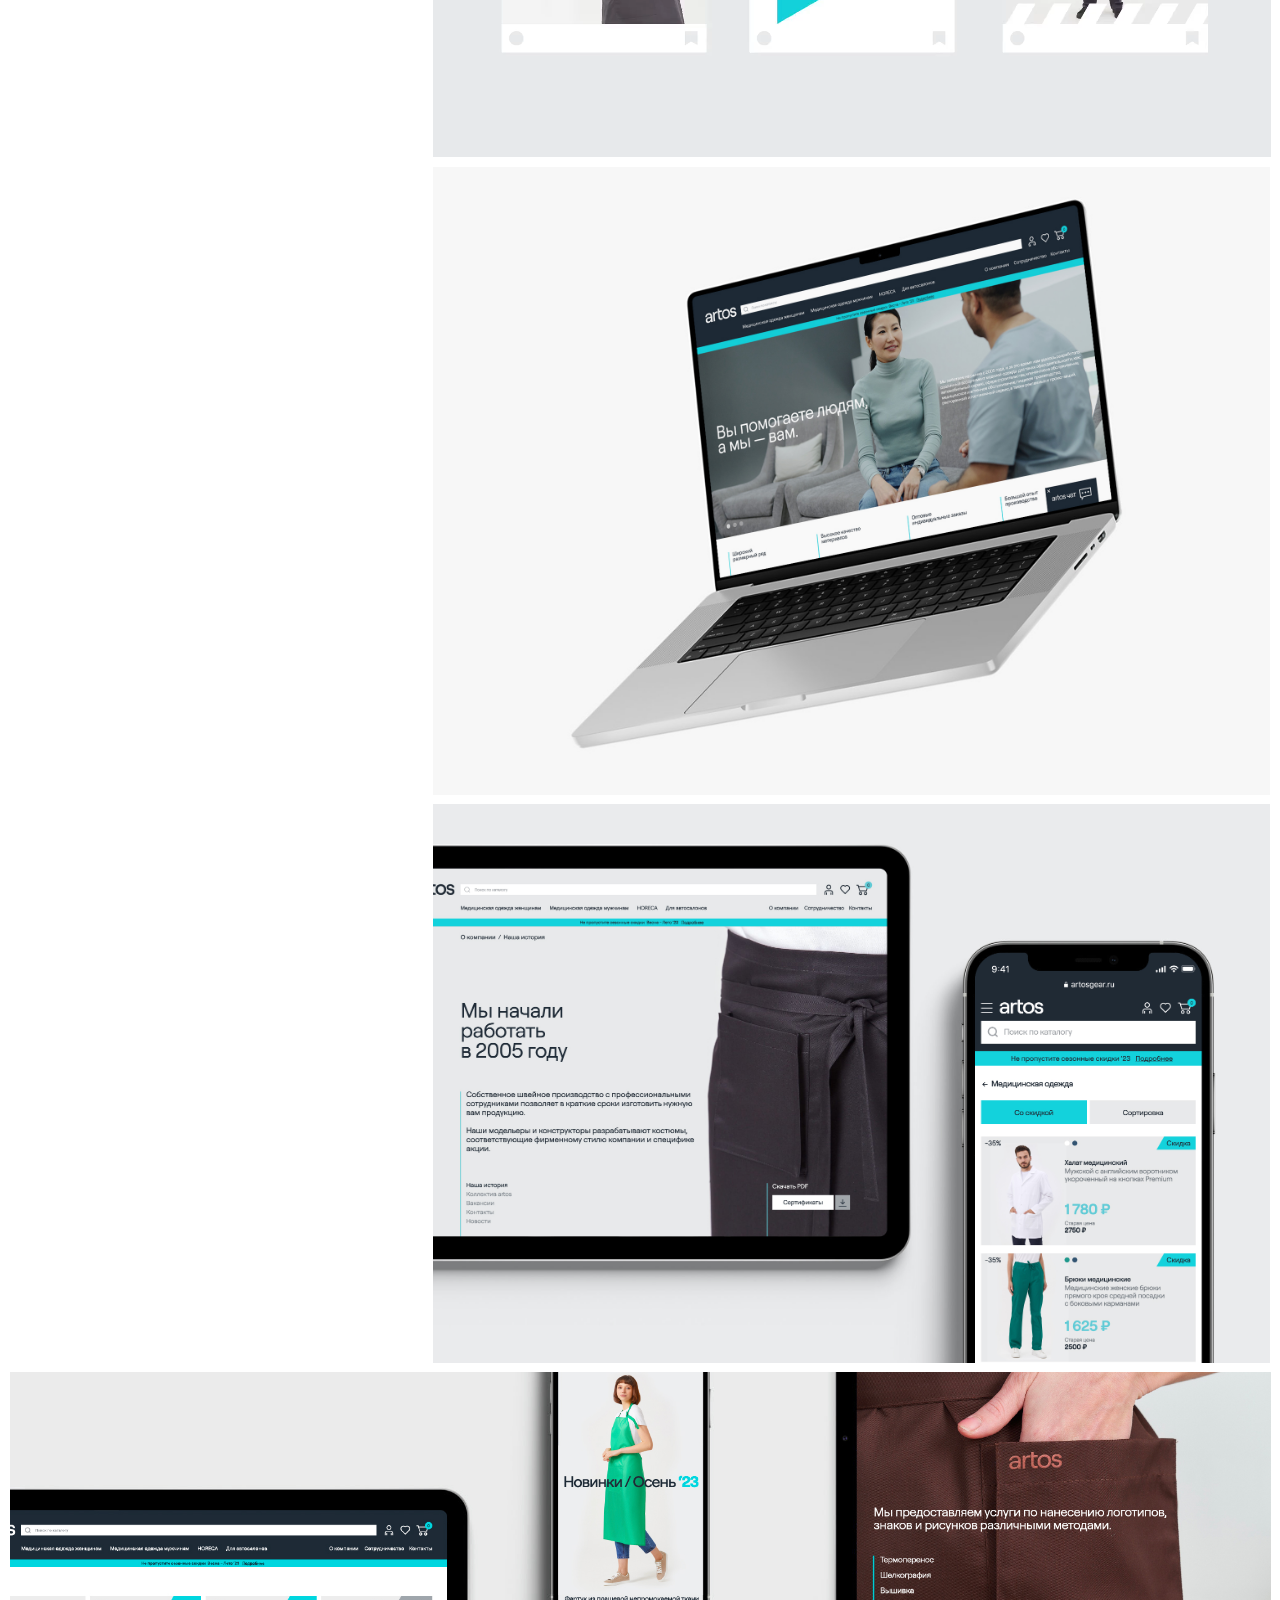
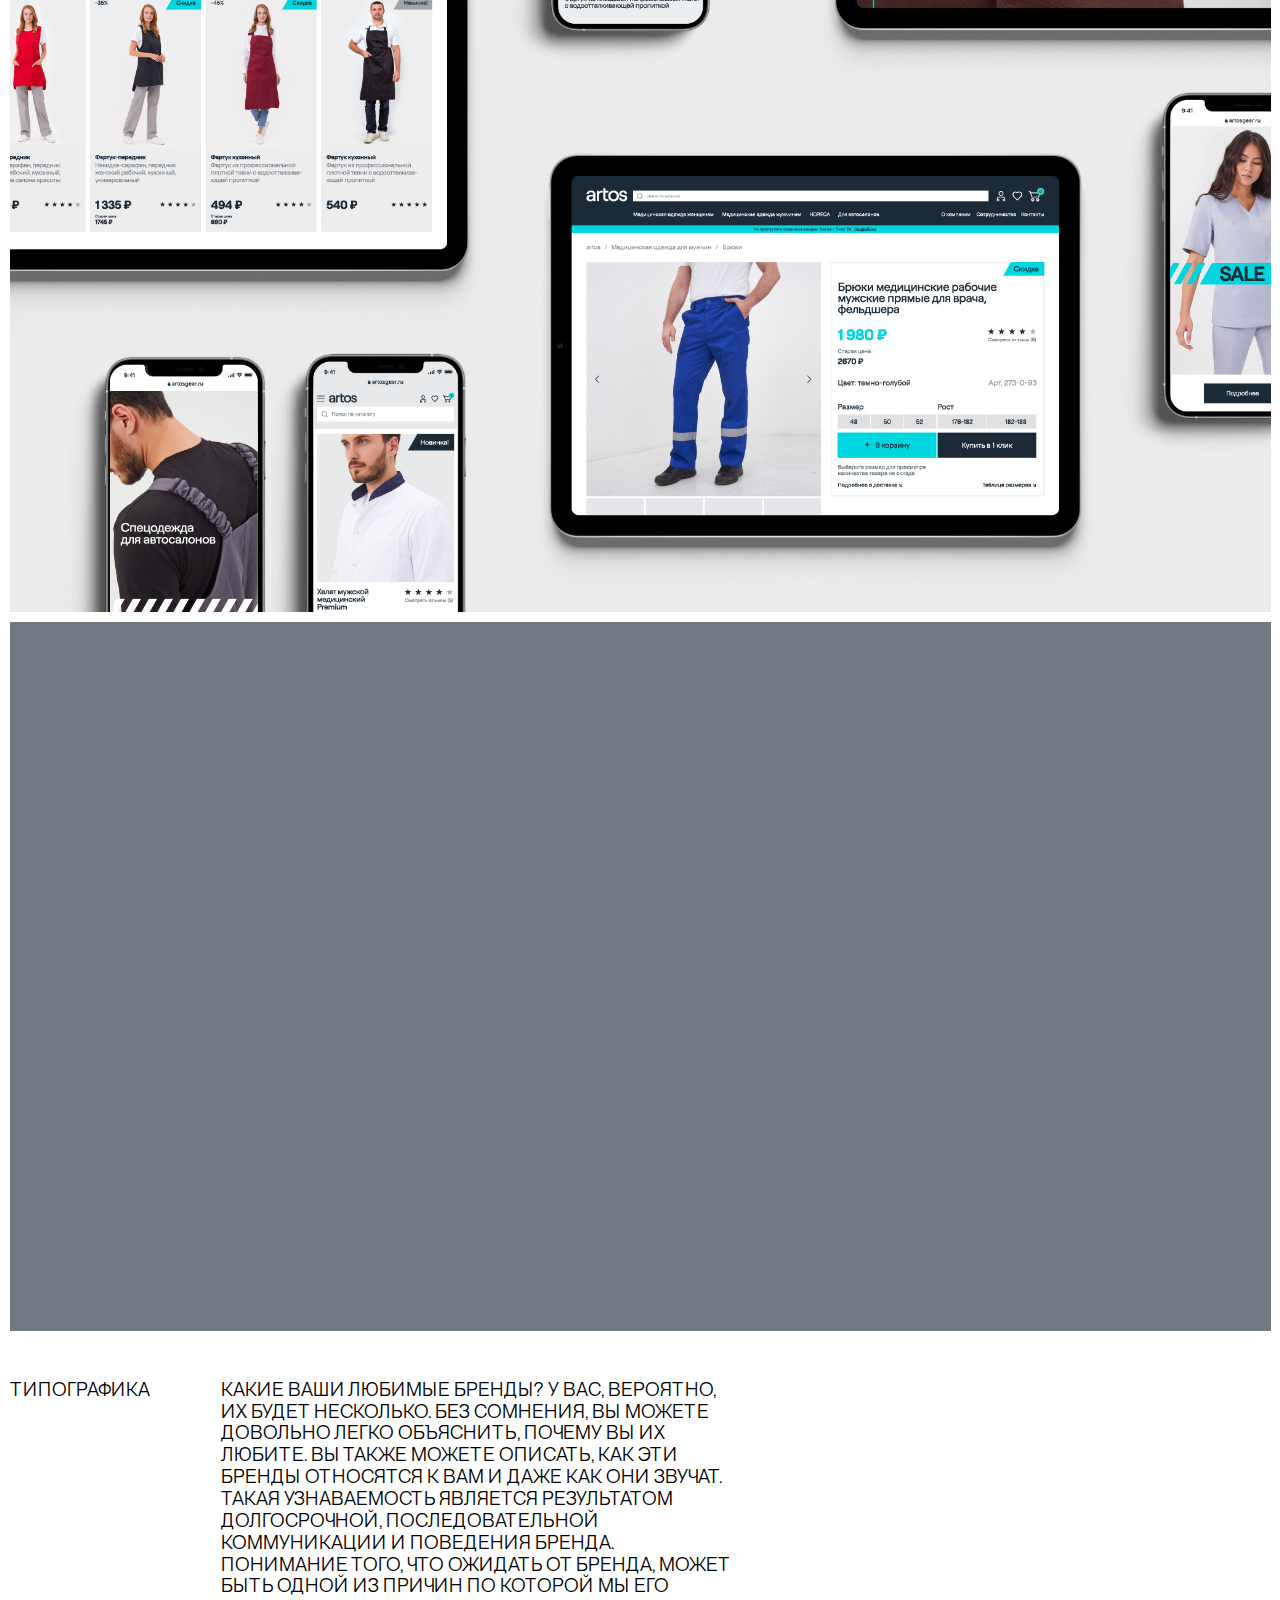
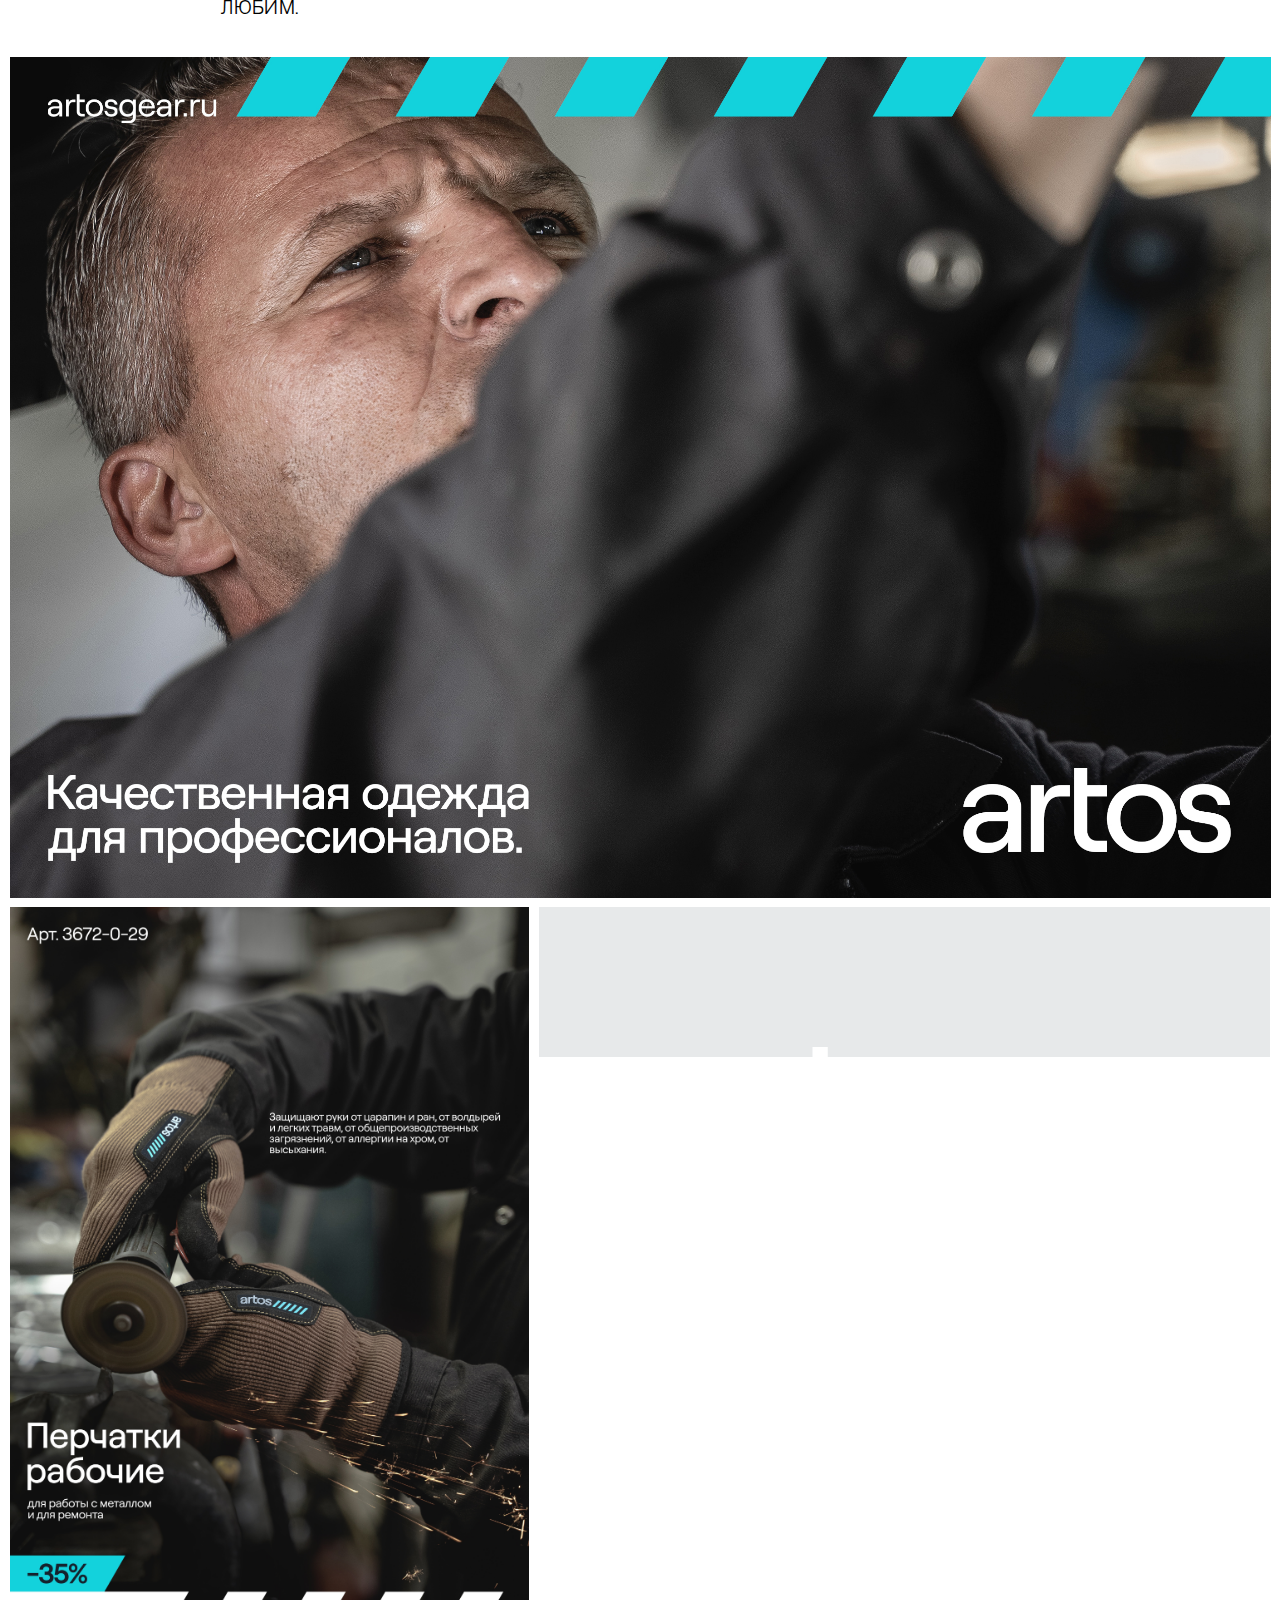
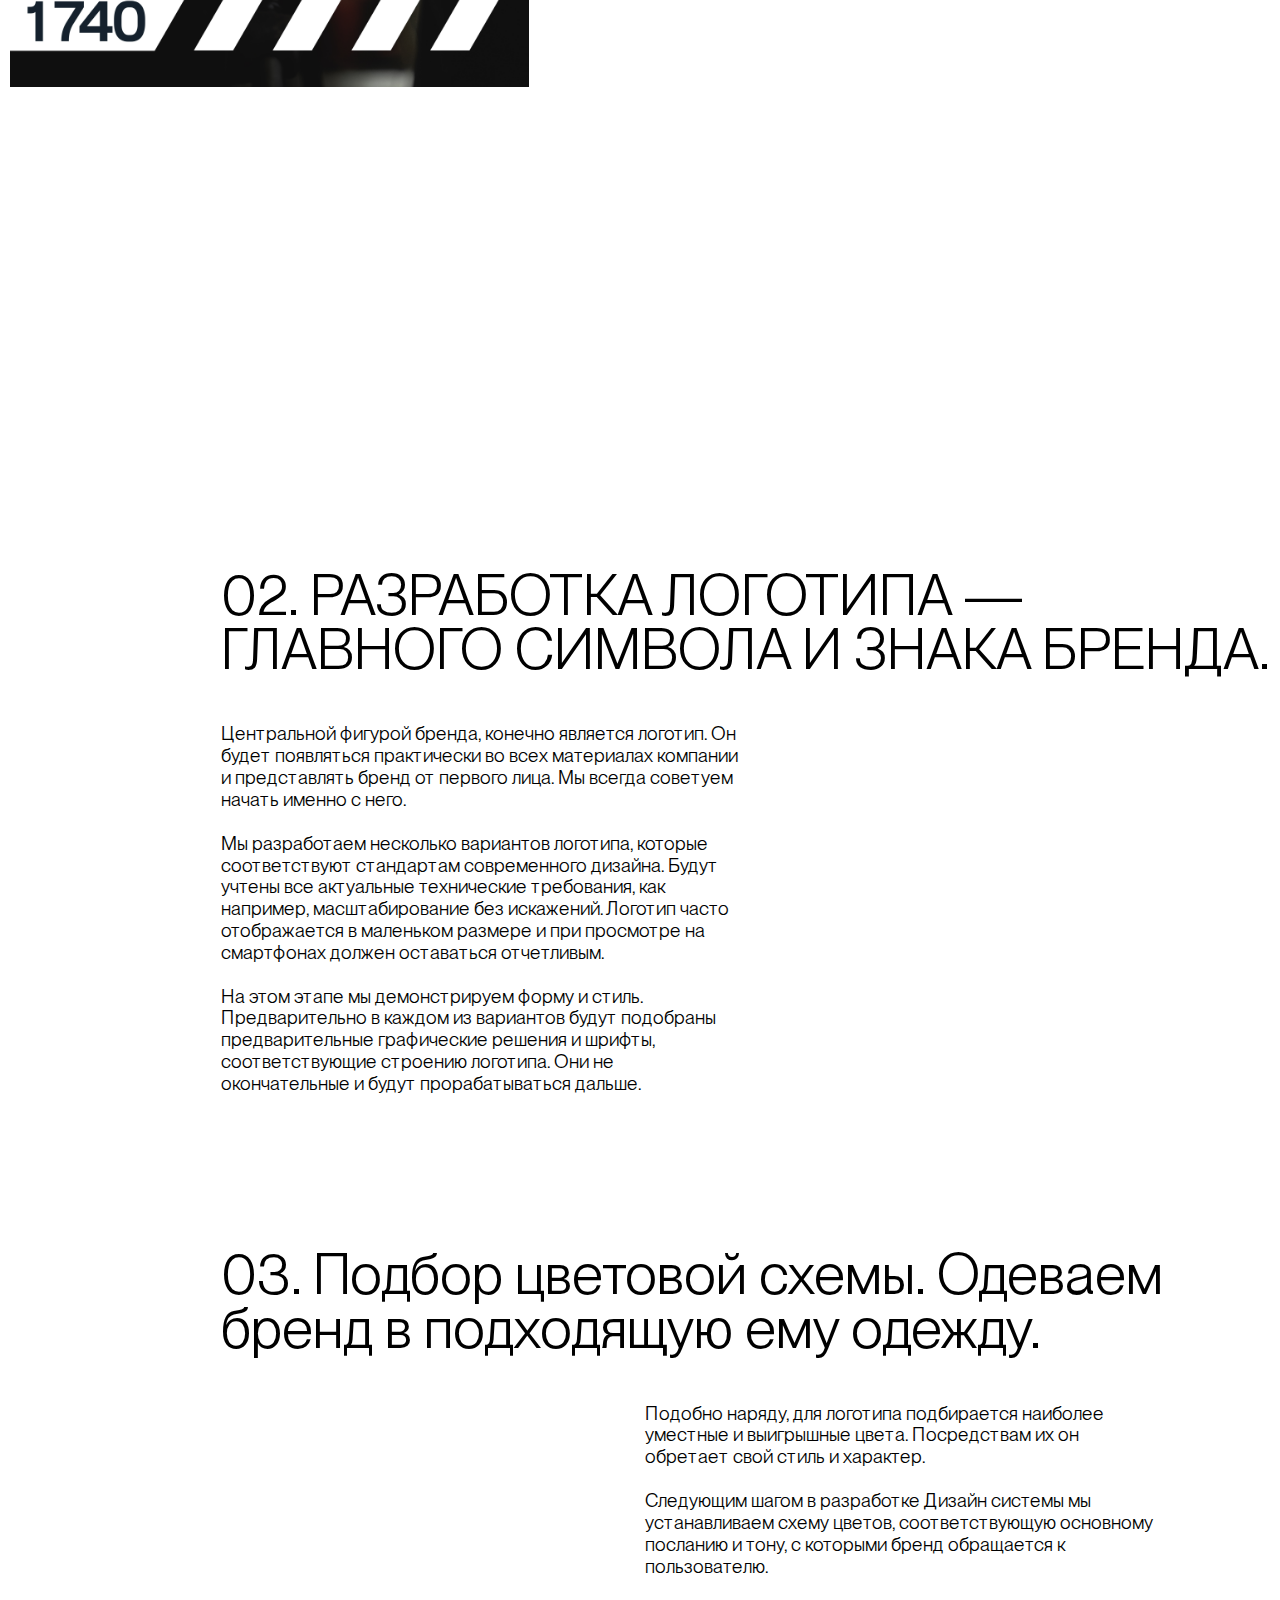
==== commit a508ffb2: "Add files via upload" ====
--- a/projects/artos/index.html
+++ b/projects/artos/index.html
@@ -284,7 +284,7 @@
                                         </div>
                                         <div class="col-7 col-12-small">
                                         
-                                              <span class="image fit"><video data-src="imgs/wnm_artos_posts_video.mp4" data-mobsrc="imgs/wnm_artos_posts_video.mp4" placeholder="imgs/wnm_artos_video_place.png" autoplay loop muted="" playsinline="" style="background-image: url('imgs/wnm_artos_video_place.png');" src="imgs/wnm_artos_posts_video.mp4"></video></span>
+                                              <span class="image fit"><video data-src="imgs/wnm_artos_banner_worker_w.mp4" data-mobsrc="imgs/wnm_artos_banner_worker_w.mp4" placeholder="imgs/wnm_artos_video_place.png" autoplay loop muted="" playsinline="" style="background-image: url('imgs/wnm_artos_video_place.png');" src="imgs/wnm_artos_banner_worker_w.mp4"></video></span>
                                         
                                         </div>
 						    </div>
